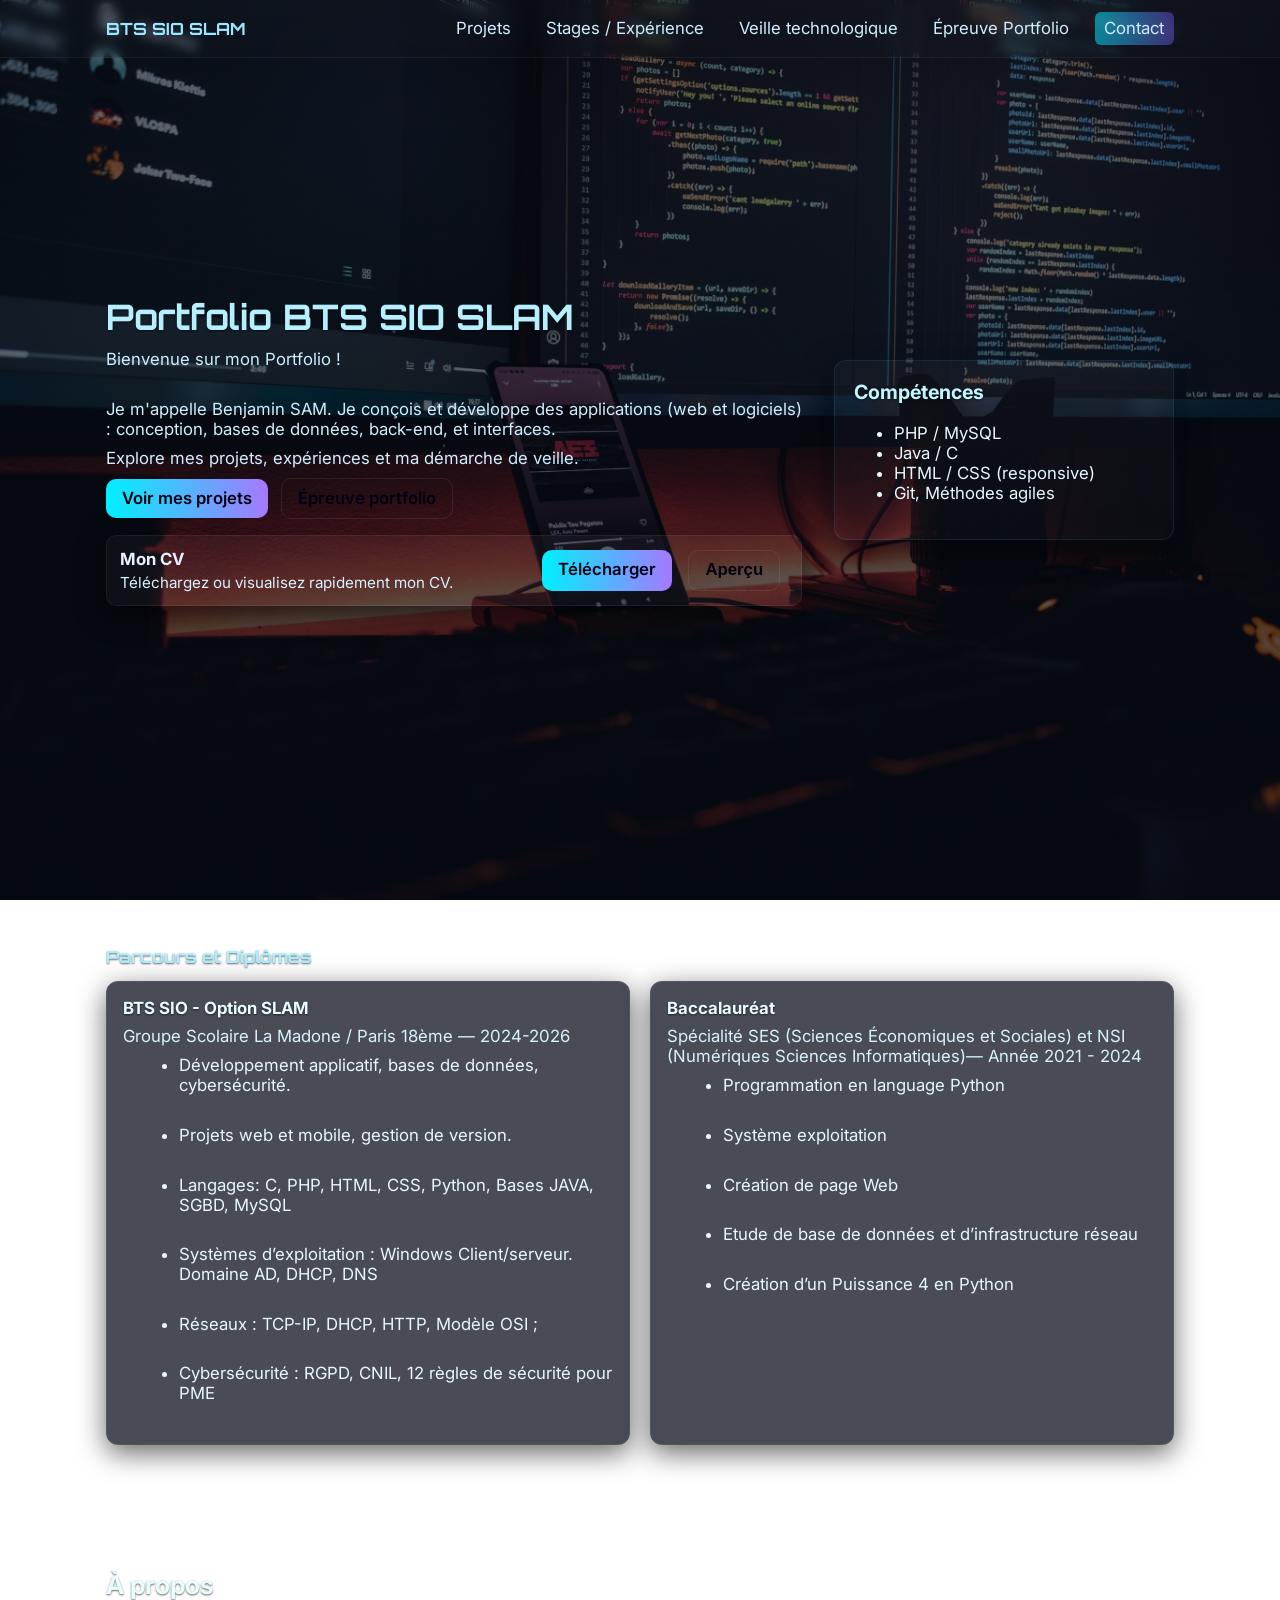
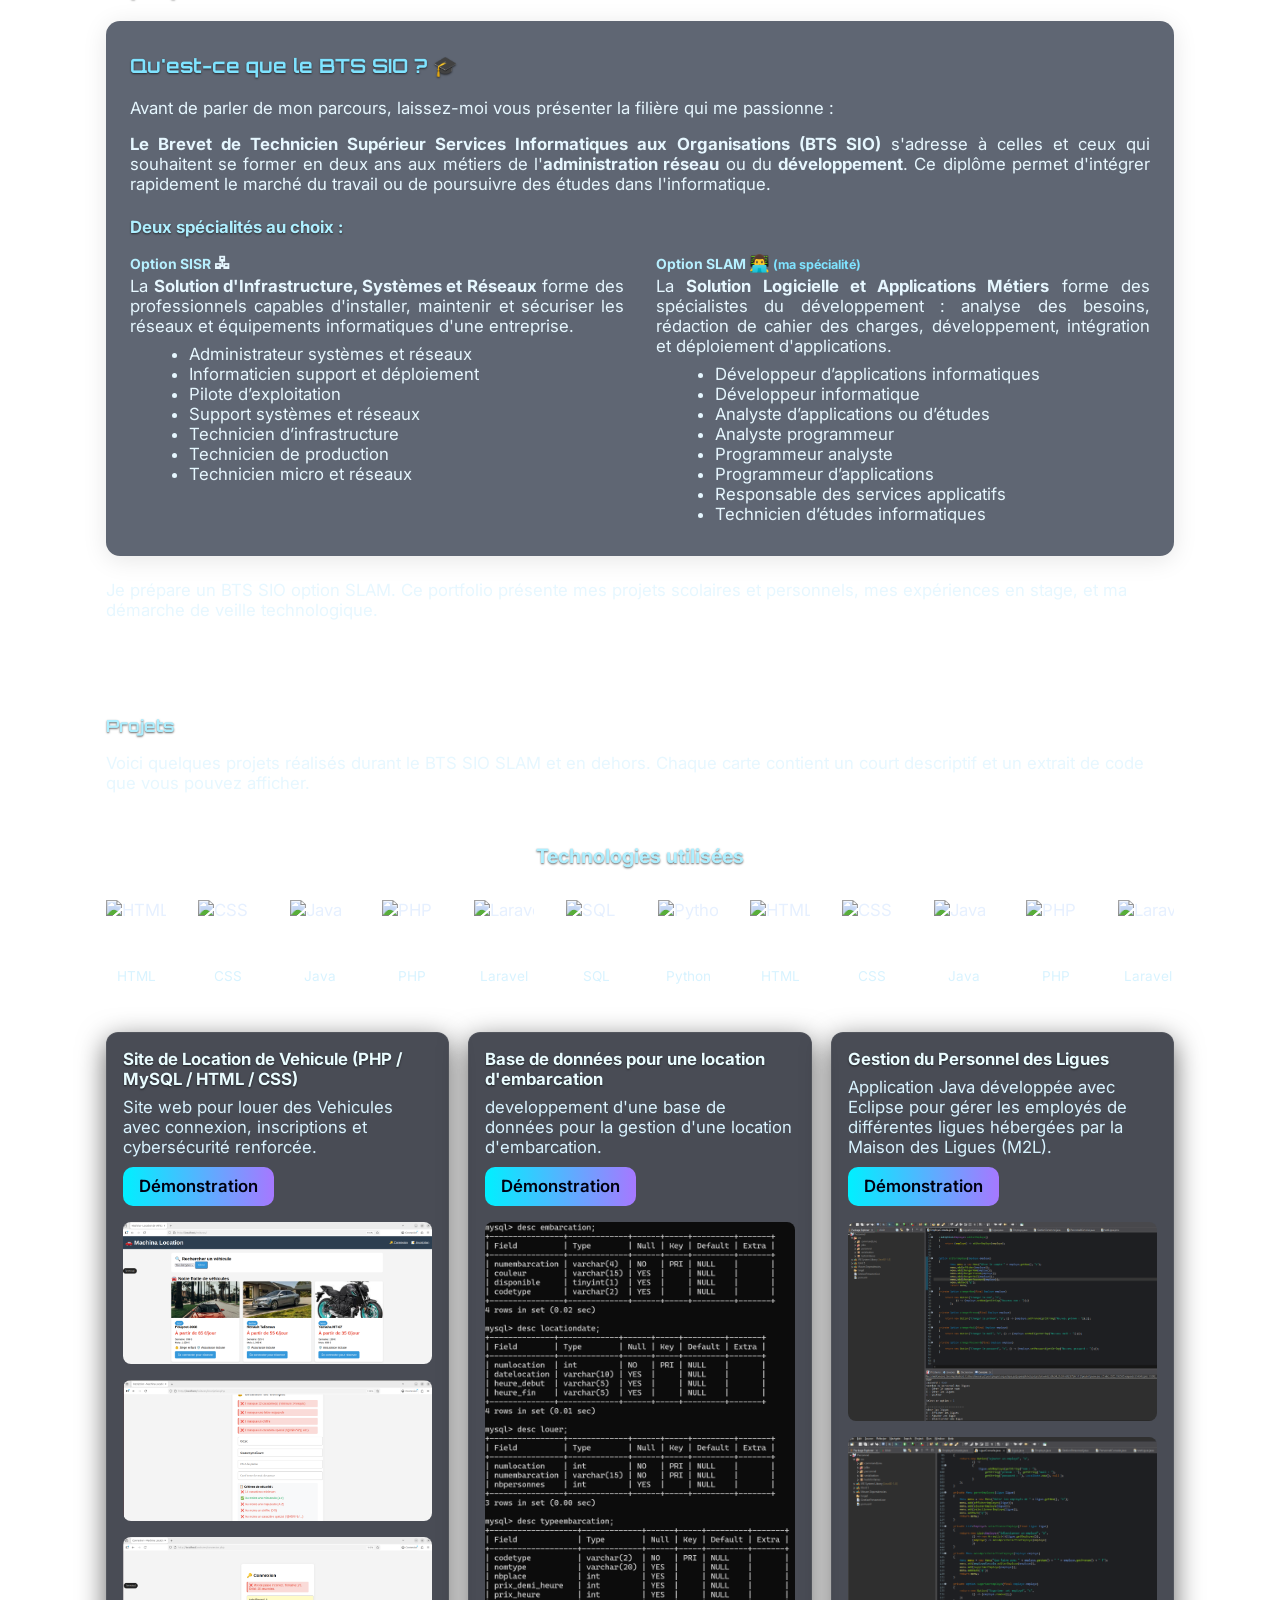
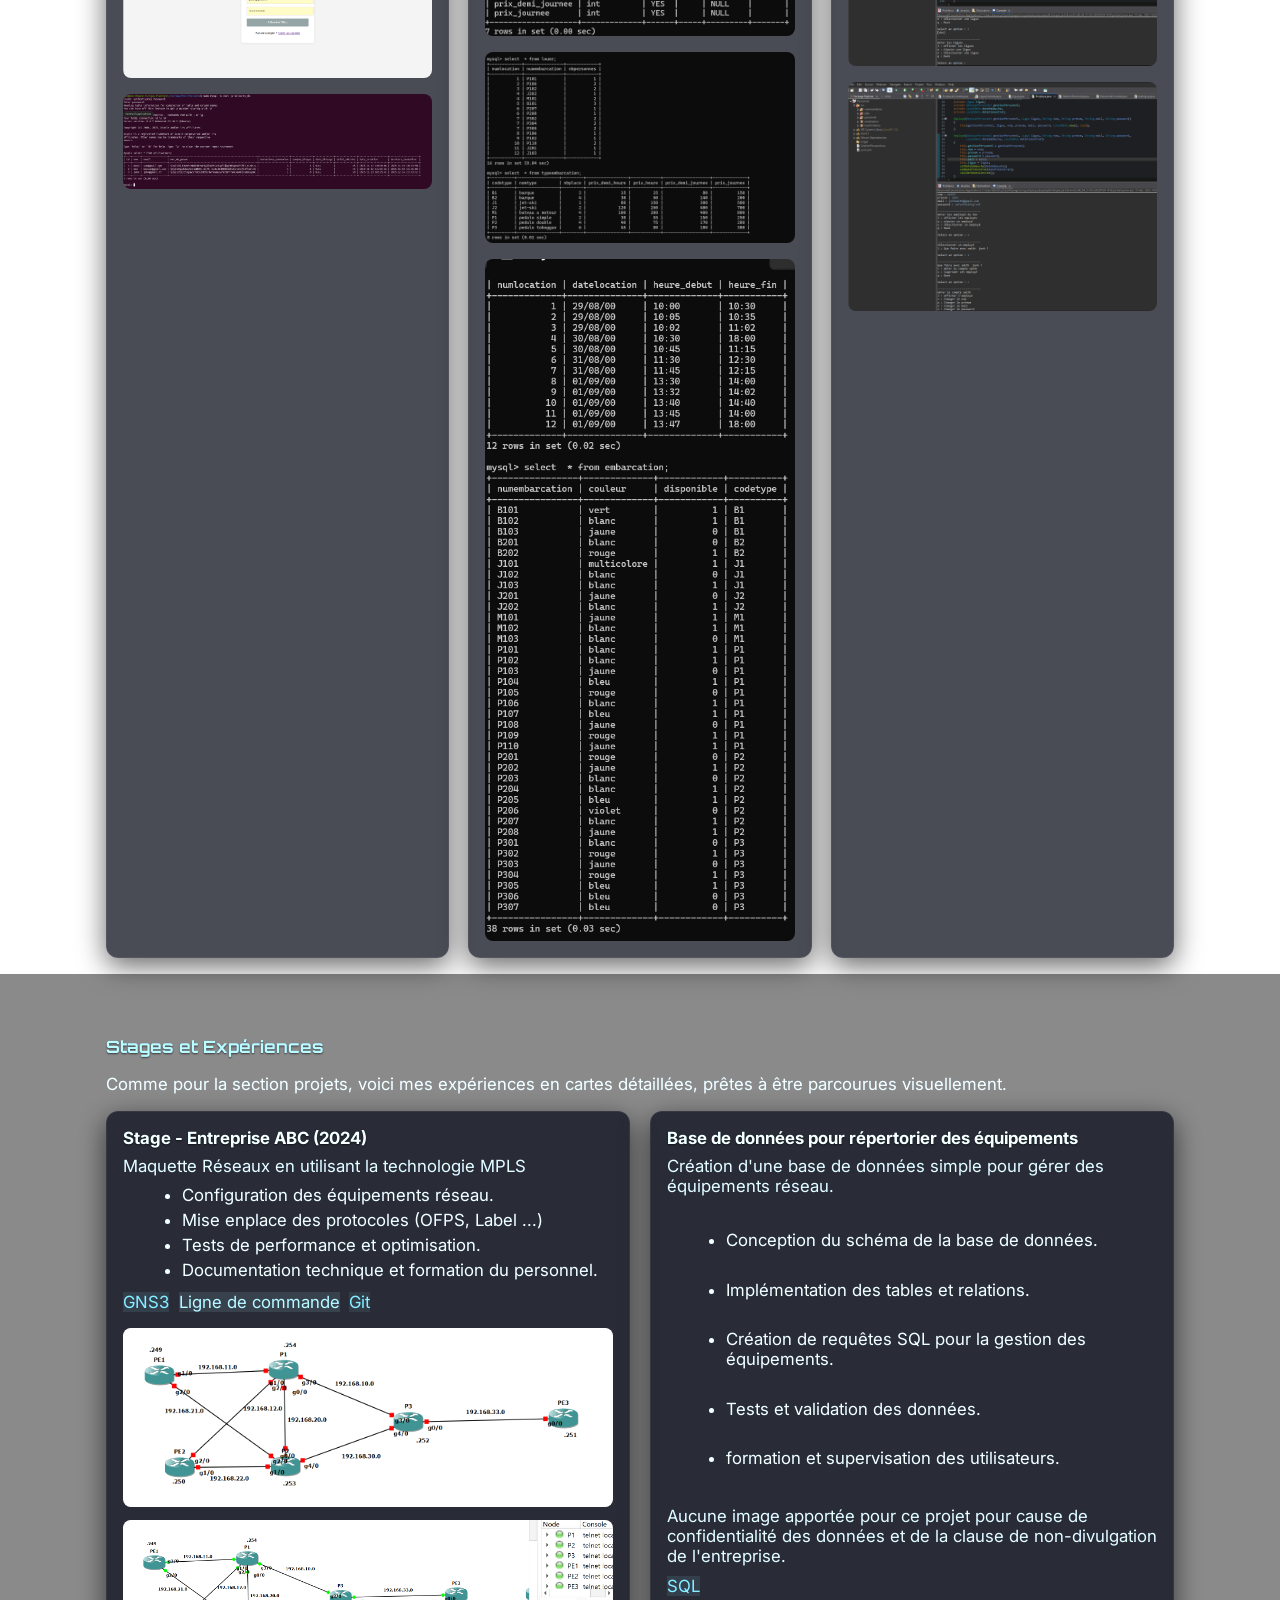
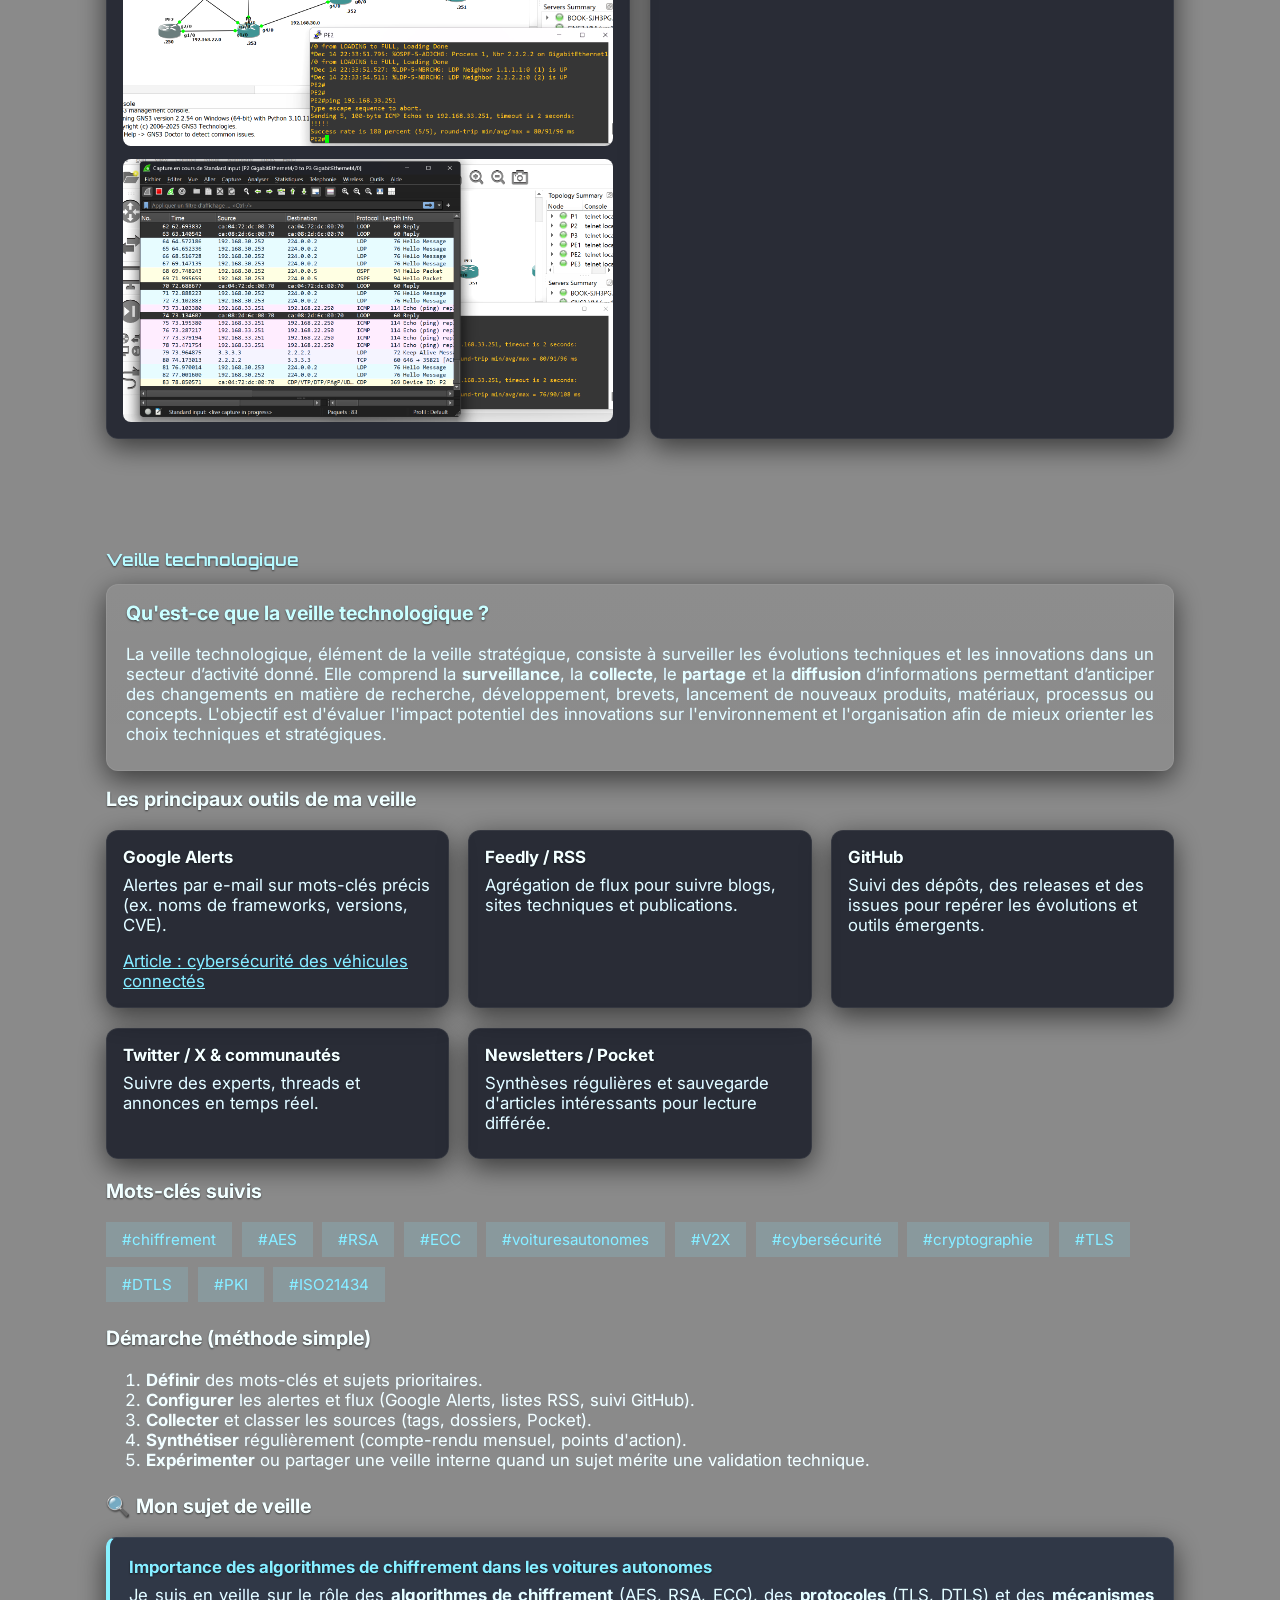
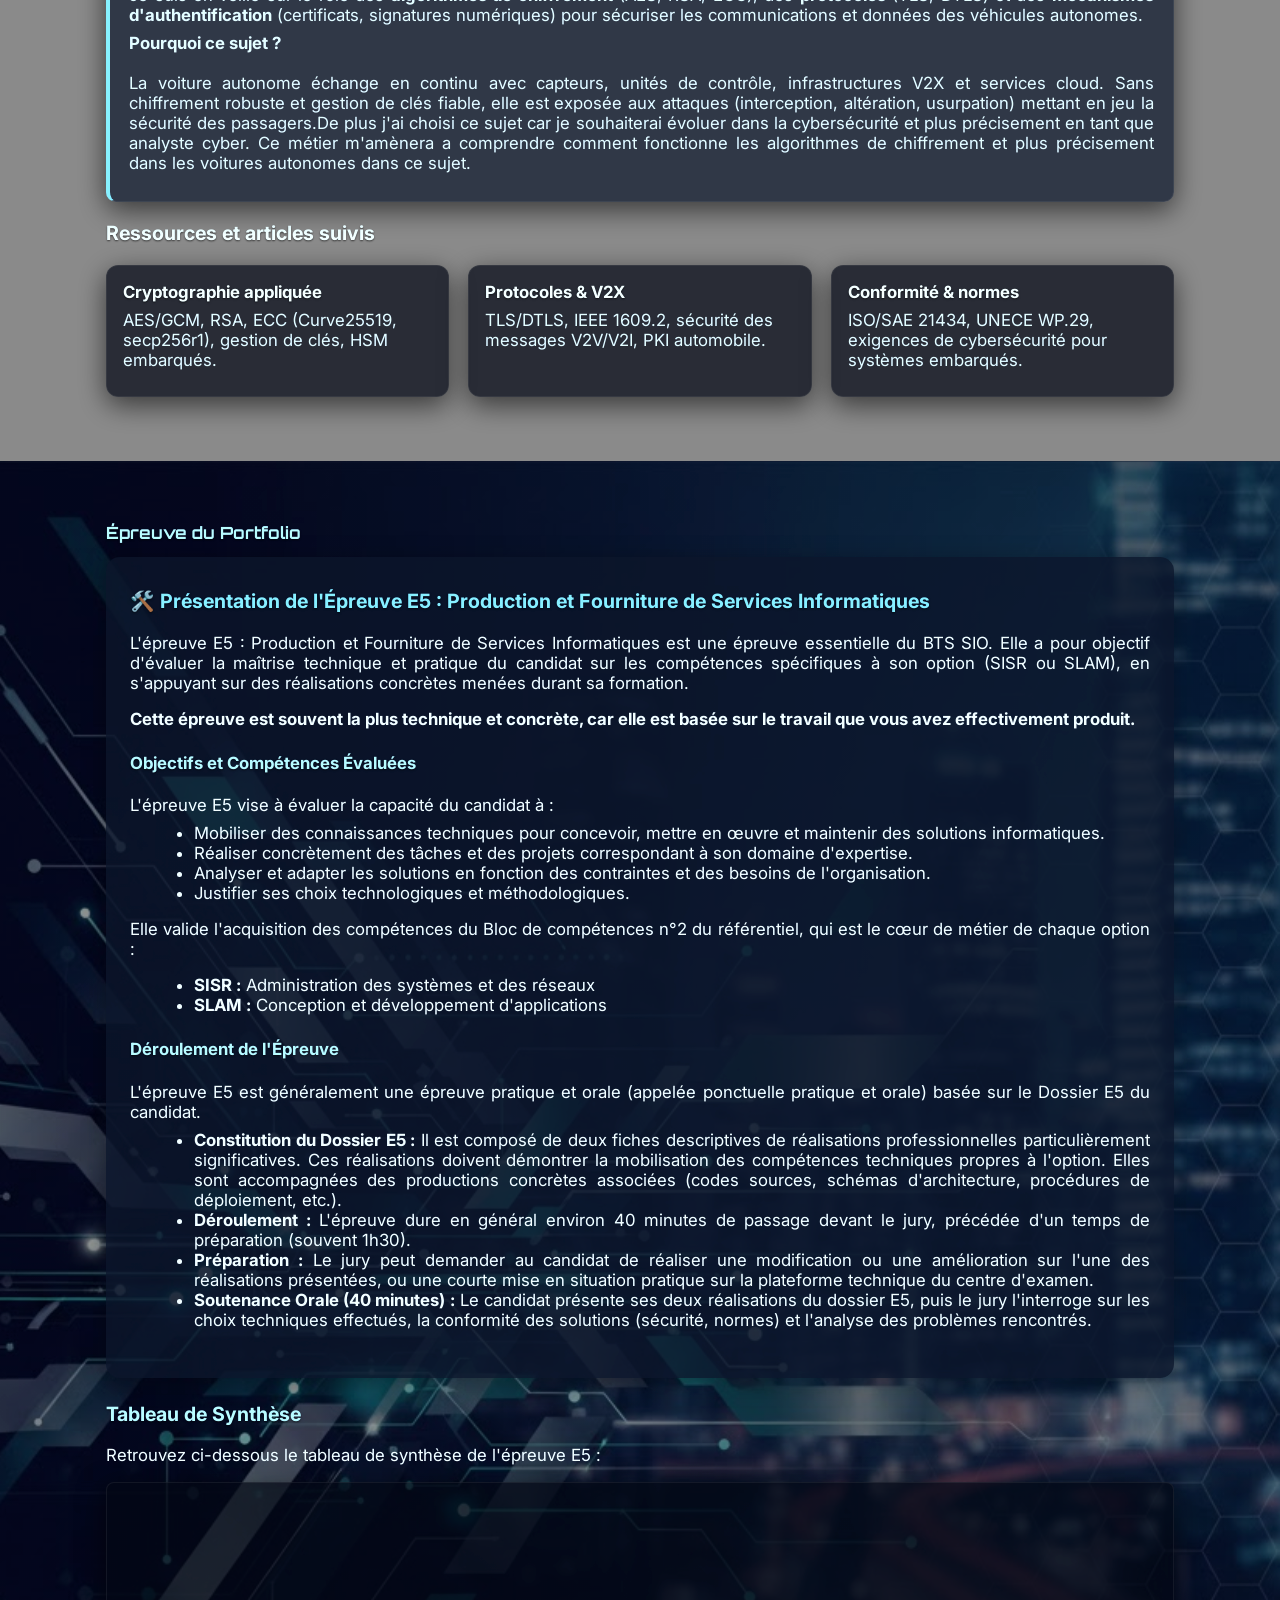
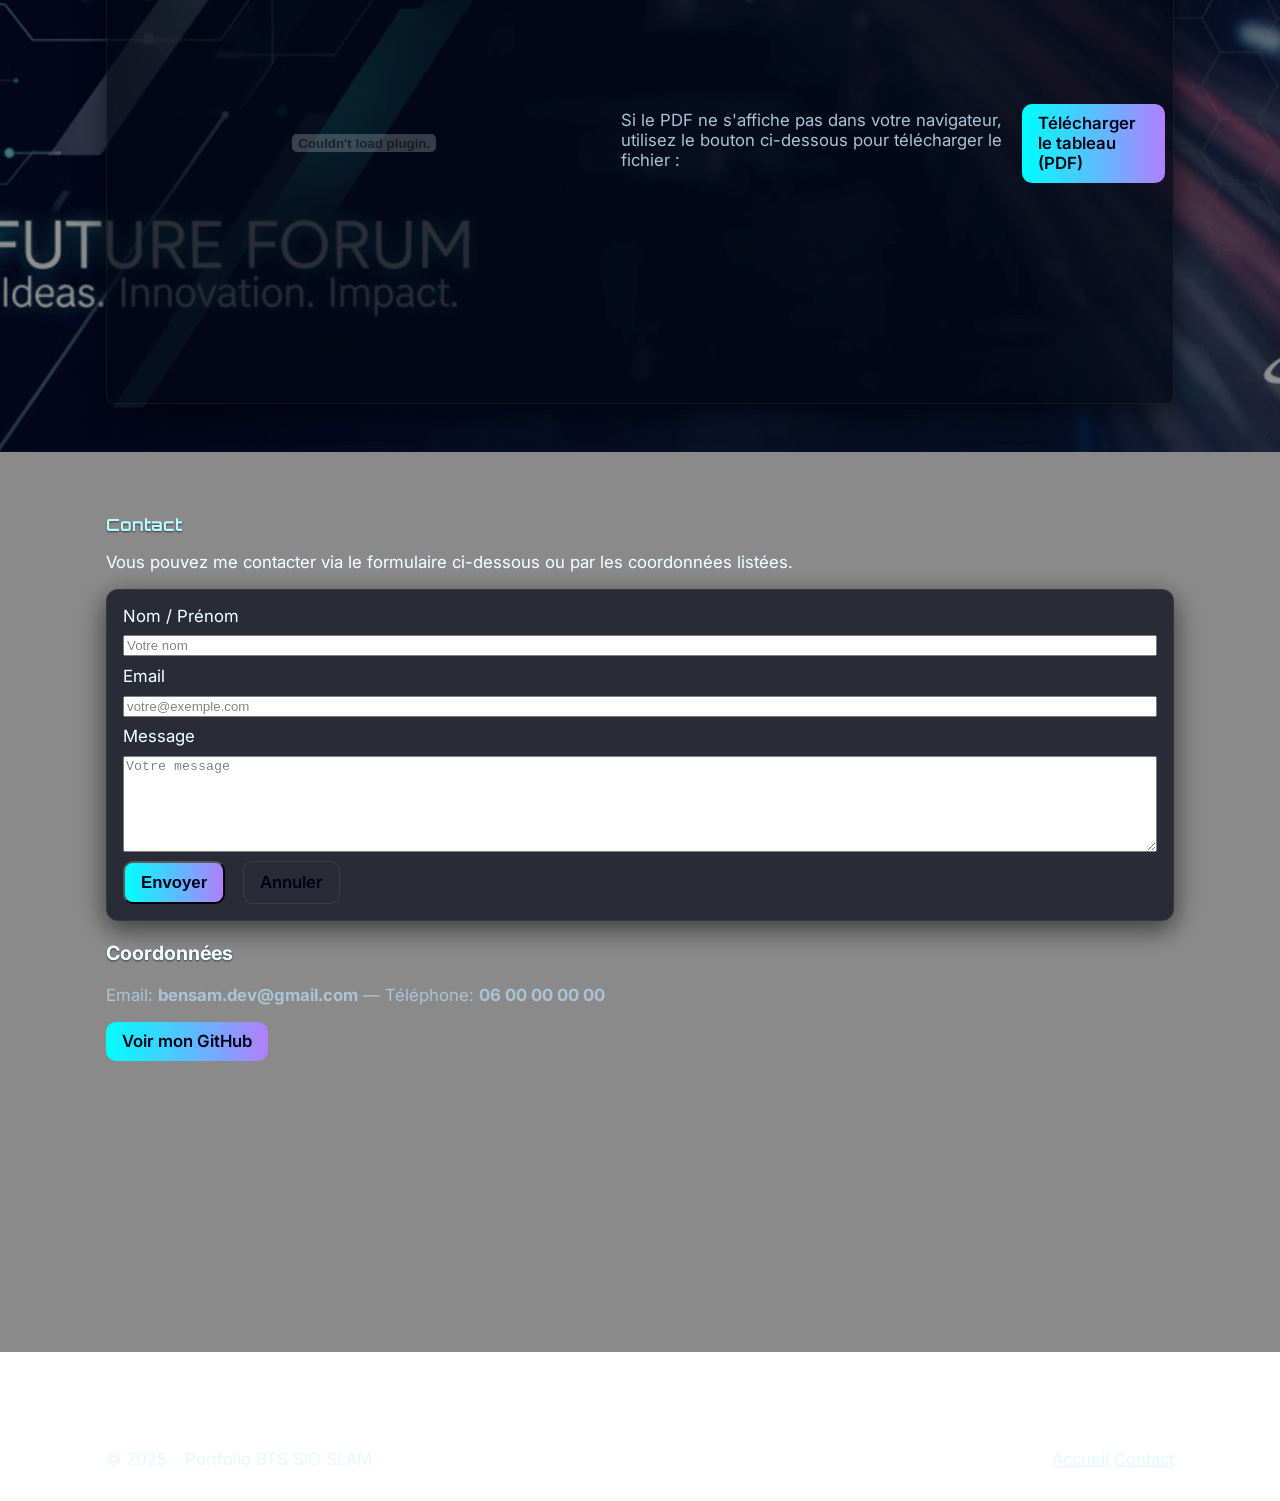
==== index.html @ baf79cb6 "Add files via upload" ====
<!doctype html>
<html lang="fr">
<head>
  <meta charset="utf-8">
  <meta name="viewport" content="width=device-width,initial-scale=1">
  <title>Portfolio - BTS SIO SLAM</title>
  <link href="https://fonts.googleapis.com/css2?family=Orbitron:wght@400;700&family=Inter:wght@300;400;600&display=swap" rel="stylesheet">
  <link rel="stylesheet" href="css/style.css">
  <link rel="stylesheet" href="css/hero-bg.css">
  <link rel="stylesheet" href="css/pages-bg.css">
  <link rel="stylesheet" href="css/veille-bg.css">
  <link rel="stylesheet" href="css/contact-bg.css">
  <style>
    html, body { margin: 0; padding: 0; height: 100%; width: 100%; background-image: url('assets/bg.jpg'); background-size: cover; background-position: center; background-attachment: fixed; }

    /* Background image applied to the whole page */
    /* Hero is now transparent (content sits above the body background) */
    .hero { position: relative; min-height: 100vh; width: 100%; margin: 0; padding: 0; display: flex; align-items: center; justify-content: center; }

    .hero::before { content: ''; position: absolute; inset: 0; background: linear-gradient(180deg, rgba(3,8,20,0.6) 0%, rgba(3,8,20,0.65) 50%, rgba(3,8,20,0.7) 100%); pointer-events: none; z-index: 0; }
    .hero .hero-grid, .hero .hero-text, .hero .hero-card { position: relative; z-index: 1; }
    .site-header { position: fixed; z-index: 50; }
  </style>
</head>
<body>
  <header class="site-header">
    <div class="container">
      <a class="logo" href="#top">BTS SIO SLAM</a>
      <nav class="nav">
        <a href="#projects">Projets</a>
        <a href="#experience">Stages / Expérience</a>
        <a href="#veille">Veille technologique</a>
        <a href="#epreuve">Épreuve Portfolio</a>
        <a href="#contact" class="cta">Contact</a>
      </nav>
      <button id="navToggle" class="nav-toggle">☰</button>
    </div>
  </header>

  <main>
    <section id="top" class="hero">
      <div class="container hero-grid">
        <div class="hero-text">
          <h1>Portfolio BTS SIO SLAM</h1>
          <p>Bienvenue sur mon Portfolio !</p></br>
          <p>Je m'appelle Benjamin SAM. Je conçois et développe des applications (web et logiciels) : conception, bases de données, back-end, et interfaces.</p>
          <p class="muted">Explore mes projets, expériences et ma démarche de veille.</p>
          <div class="hero-cta">
            <a href="#projects" class="btn">Voir mes projets</a>
            <a href="#epreuve" class="btn ghost">Épreuve portfolio</a>
          </div>
          <!-- Mini CV card placed under the primary CTAs -->
          <div class="hero-cv" style="margin-top:1rem;">
            <div class="card" style="background:rgba(255,255,255,0.03);padding:0.8rem;border-radius:10px;display:flex;gap:0.6rem;align-items:center">
              <div style="flex:1">
                <strong>Mon CV</strong>
                <p class="muted" style="margin:0.25rem 0 0;font-size:0.95rem">Téléchargez ou visualisez rapidement mon CV.</p>
              </div>
              <div style="display:flex;gap:0.5rem">
                <a class="btn" href="assets/CV - Benjamin Sam.pdf" target="_blank" rel="noopener noreferrer">Télécharger</a>
                <button class="btn ghost" data-toggle="cv-embed-hero">Aperçu</button>
              </div>
            </div>
            <div id="cv-embed-hero" class="pdf-placeholder" style="display:none;margin-top:0.6rem">
              <embed src="assets/CV - Benjamin Sam.pdf" type="application/pdf" width="100%" height="320px">
            </div>
          </div>
        </div>
        <div class="hero-card">
          <div class="neon-card">
            <h3>Compétences</h3>
            <ul>
              <li>PHP / MySQL</li>
              <li>Java / C</li>
              <li>HTML / CSS (responsive)</li>
              <li>Git, Méthodes agiles</li>
            </ul>
          </div>
        </div>
      </div>
    </section>

    <!-- CV moved to hero area (mini preview). Original section removed to avoid duplication. -->

    <!-- Parcours / Diplômes -->
    <section id="parcours" class="container" style="padding-top:2rem;padding-bottom:2rem">
      <h2 class="section-title">Parcours et Diplômes</h2>

      <section class="projects-grid">
        <article class="card">
          <h4>BTS SIO - Option SLAM</h4>
          <p class="muted">Groupe Scolaire La Madone / Paris 18ème — 2024-2026</p>
          <ul class="muted" style="margin:0.4rem 0 0 1rem;display:grid;gap:0.3rem">
            <li>Développement applicatif, bases de données, cybersécurité.</li><br>
            <li>Projets web et mobile, gestion de version.</li><br>
            <li> Langages: C, PHP, HTML, CSS, Python, Bases JAVA, SGBD, MySQL</li> <br>
            <li>Systèmes d’exploitation : Windows Client/serveur. Domaine AD, DHCP, DNS</li> <br>
            <li>Réseaux : TCP-IP, DHCP, HTTP, Modèle OSI ; </li><br>
            <li>Cybersécurité : RGPD, CNIL, 12 règles de sécurité pour PME</li> <br>
          </ul>
        </article>

        <article class="card">
          <h4>Baccalauréat</h4>
          <p class="muted">Spécialité SES (Sciences Économiques et Sociales) et NSI (Numériques Sciences Informatiques)— Année 2021 - 2024</p>
          <ul class="muted" style="margin:0.4rem 0 0 1rem;display:grid;gap:0.3rem">
            <li> Programmation en language Python </li> <br>
            <li>Système exploitation </li> <br>
 
            <li>Création de page Web </li> <br>
 
            <li>Etude de base de données et d’infrastructure réseau </li> <br>
 
            <li>Création d’un Puissance 4 en Python </li>  <br>
          </ul>
        </article>
      </section>
    </section>

    <section class="intro" style="padding-top:2rem;padding-bottom:2rem">
      <div class="container">
      <h2>À propos</h2>
      <div class="bts-sio-presentation" style="background:rgba(10,20,40,0.65);border-radius:14px;padding:2rem 1.5rem 1.5rem 1.5rem;margin-bottom:1.5rem;box-shadow:0 4px 24px rgba(0,0,0,0.10);">
        <h3 style="color:#7fe3ff;font-family:Orbitron,sans-serif;margin-top:0;">Qu'est-ce que le BTS SIO&nbsp;? 🎓</h3>
        <p>Avant de parler de mon parcours, laissez-moi vous présenter la filière qui me passionne&nbsp;:</p>
        <p><strong>Le Brevet de Technicien Supérieur Services Informatiques aux Organisations (BTS SIO)</strong> s'adresse à celles et ceux qui souhaitent se former en deux ans aux métiers de l'<strong>administration réseau</strong> ou du <strong>développement</strong>. Ce diplôme permet d'intégrer rapidement le marché du travail ou de poursuivre des études dans l'informatique.</p>
        <h4 style="color:#aeefff;margin-bottom:0.5rem;">Deux spécialités au choix&nbsp;:</h4>
        <div class="bts-options" style="display:flex;flex-wrap:wrap;gap:2rem;">
          <div style="flex:1 1 260px;min-width:220px;">
            <h5 style="color:#b6f0ff;margin:0.5rem 0 0.2rem;">Option SISR <span style="font-size:1.2em;">🖧</span></h5>
            <p style="margin:0 0 0.5rem;">La <strong>Solution d'Infrastructure, Systèmes et Réseaux</strong> forme des professionnels capables d'installer, maintenir et sécuriser les réseaux et équipements informatiques d'une entreprise.</p>
            <ul style="margin:0 0 0.5rem 1.2rem;">
              <li>Administrateur systèmes et réseaux</li>
              <li>Informaticien support et déploiement</li>
              <li>Pilote d’exploitation</li>
              <li>Support systèmes et réseaux</li>
              <li>Technicien d’infrastructure</li>
              <li>Technicien de production</li>
              <li>Technicien micro et réseaux</li>
            </ul>
          </div>
          <div style="flex:1 1 260px;min-width:220px;">
            <h5 style="color:#b6f0ff;margin:0.5rem 0 0.2rem;">Option SLAM <span style="font-size:1.2em;">👨‍💻</span> <span style="font-size:0.9em;color:#7fe3ff;">(ma spécialité)</span></h5>
            <p style="margin:0 0 0.5rem;">La <strong>Solution Logicielle et Applications Métiers</strong> forme des spécialistes du développement&nbsp;: analyse des besoins, rédaction de cahier des charges, développement, intégration et déploiement d'applications.</p>
            <ul style="margin:0 0 0.5rem 1.2rem;">
              <li>Développeur d’applications informatiques</li>
              <li>Développeur informatique</li>
              <li>Analyste d’applications ou d’études</li>
              <li>Analyste programmeur</li>
              <li>Programmeur analyste</li>
              <li>Programmeur d’applications</li>
              <li>Responsable des services applicatifs</li>
              <li>Technicien d’études informatiques</li>
            </ul>
          </div>
        </div>
      </div>
      <p>Je prépare un BTS SIO option SLAM. Ce portfolio présente mes projets scolaires et personnels, mes expériences en stage, et ma démarche de veille technologique.</p>
    </section>

    <!-- Projets (fusion depuis projects.html) -->
    <section id="projects" class="container" style="padding-top:1rem">
      <h2 class="section-title">Projets</h2>
      <p>Voici quelques projets réalisés durant le BTS SIO SLAM et en dehors. Chaque carte contient un court descriptif et un extrait de code que vous pouvez afficher.</p>

      <!-- Tech Stack Carousel -->
      <div style="margin:2rem 0;overflow:hidden">
        <h3 style="color:#aeefff;text-align:center;margin-bottom:1rem">Technologies utilisées</h3>
        <div style="display:flex;gap:2rem;animation:scroll 25s linear infinite;white-space:nowrap;padding:1rem 0">
          <!-- HTML -->
          <div style="flex-shrink:0;display:flex;flex-direction:column;align-items:center;gap:0.5rem">
            <img src="https://raw.githubusercontent.com/devicons/devicon/master/icons/html5/html5-original.svg" alt="HTML" style="width:60px;height:60px;object-fit:contain">
            <span style="font-size:0.85rem;color:#d8f3ff">HTML</span>
          </div>
          <!-- CSS -->
          <div style="flex-shrink:0;display:flex;flex-direction:column;align-items:center;gap:0.5rem">
            <img src="https://raw.githubusercontent.com/devicons/devicon/master/icons/css3/css3-original.svg" alt="CSS" style="width:60px;height:60px;object-fit:contain">
            <span style="font-size:0.85rem;color:#d8f3ff">CSS</span>
          </div>
          <!-- Java -->
          <div style="flex-shrink:0;display:flex;flex-direction:column;align-items:center;gap:0.5rem">
            <img src="https://raw.githubusercontent.com/devicons/devicon/master/icons/java/java-original.svg" alt="Java" style="width:60px;height:60px;object-fit:contain">
            <span style="font-size:0.85rem;color:#d8f3ff">Java</span>
          </div>
          <!-- PHP -->
          <div style="flex-shrink:0;display:flex;flex-direction:column;align-items:center;gap:0.5rem">
            <img src="https://raw.githubusercontent.com/devicons/devicon/master/icons/php/php-original.svg" alt="PHP" style="width:60px;height:60px;object-fit:contain">
            <span style="font-size:0.85rem;color:#d8f3ff">PHP</span>
          </div>
          <!-- Laravel -->
          <div style="flex-shrink:0;display:flex;flex-direction:column;align-items:center;gap:0.5rem">
            <img src="https://raw.githubusercontent.com/devicons/devicon/master/icons/laravel/laravel-original.svg" alt="Laravel" style="width:60px;height:60px;object-fit:contain">
            <span style="font-size:0.85rem;color:#d8f3ff">Laravel</span>
          </div>
          <!-- SQL -->
          <div style="flex-shrink:0;display:flex;flex-direction:column;align-items:center;gap:0.5rem">
            <img src="https://raw.githubusercontent.com/devicons/devicon/master/icons/mysql/mysql-original.svg" alt="SQL" style="width:60px;height:60px;object-fit:contain">
            <span style="font-size:0.85rem;color:#d8f3ff">SQL</span>
          </div>
          <!-- Python -->
          <div style="flex-shrink:0;display:flex;flex-direction:column;align-items:center;gap:0.5rem">
            <img src="https://raw.githubusercontent.com/devicons/devicon/master/icons/python/python-original.svg" alt="Python" style="width:60px;height:60px;object-fit:contain">
            <span style="font-size:0.85rem;color:#d8f3ff">Python</span>
          </div>
          <!-- Repeat for seamless loop -->
          <div style="flex-shrink:0;display:flex;flex-direction:column;align-items:center;gap:0.5rem">
            <img src="https://raw.githubusercontent.com/devicons/devicon/master/icons/html5/html5-original.svg" alt="HTML" style="width:60px;height:60px;object-fit:contain">
            <span style="font-size:0.85rem;color:#d8f3ff">HTML</span>
          </div>
          <div style="flex-shrink:0;display:flex;flex-direction:column;align-items:center;gap:0.5rem">
            <img src="https://raw.githubusercontent.com/devicons/devicon/master/icons/css3/css3-original.svg" alt="CSS" style="width:60px;height:60px;object-fit:contain">
            <span style="font-size:0.85rem;color:#d8f3ff">CSS</span>
          </div>
          <div style="flex-shrink:0;display:flex;flex-direction:column;align-items:center;gap:0.5rem">
            <img src="https://raw.githubusercontent.com/devicons/devicon/master/icons/java/java-original.svg" alt="Java" style="width:60px;height:60px;object-fit:contain">
            <span style="font-size:0.85rem;color:#d8f3ff">Java</span>
          </div>
          <div style="flex-shrink:0;display:flex;flex-direction:column;align-items:center;gap:0.5rem">
            <img src="https://raw.githubusercontent.com/devicons/devicon/master/icons/php/php-original.svg" alt="PHP" style="width:60px;height:60px;object-fit:contain">
            <span style="font-size:0.85rem;color:#d8f3ff">PHP</span>
          </div>
          <div style="flex-shrink:0;display:flex;flex-direction:column;align-items:center;gap:0.5rem">
            <img src="https://raw.githubusercontent.com/devicons/devicon/master/icons/laravel/laravel-original.svg" alt="Laravel" style="width:60px;height:60px;object-fit:contain">
            <span style="font-size:0.85rem;color:#d8f3ff">Laravel</span>
          </div>
          <div style="flex-shrink:0;display:flex;flex-direction:column;align-items:center;gap:0.5rem">
            <img src="https://raw.githubusercontent.com/devicons/devicon/master/icons/mysql/mysql-original.svg" alt="SQL" style="width:60px;height:60px;object-fit:contain">
            <span style="font-size:0.85rem;color:#d8f3ff">SQL</span>
          </div>
          <div style="flex-shrink:0;display:flex;flex-direction:column;align-items:center;gap:0.5rem">
            <img src="https://raw.githubusercontent.com/devicons/devicon/master/icons/python/python-original.svg" alt="Python" style="width:60px;height:60px;object-fit:contain">
            <span style="font-size:0.85rem;color:#d8f3ff">Python</span>
          </div>
        </div>
        <style>
          @keyframes scroll {
            0% { transform: translateX(0); }
            100% { transform: translateX(-50%); }
          }
        </style>
      </div>

      <section class="projects-grid">
        <article class="card">
          <h4>Site de Location de Vehicule (PHP / MySQL / HTML / CSS)</h4>
          <p>Site web pour louer des Vehicules avec connexion, inscriptions et cybersécurité renforcée.</p>
          <div class="project-actions">
            <a class="btn" href="#projects">Démonstration</a>
          </div>
          <div style="margin-top:1rem;display:flex;flex-direction:column;gap:1rem">
            <img src="assets/v.png" alt="Visuel 1" style="width:100%;height:auto;border-radius:8px;cursor:pointer" onclick="openModal(this.src)">
            <img src="assets/vi.png" alt="Visuel 2" style="width:100%;height:auto;border-radius:8px;cursor:pointer" onclick="openModal(this.src)">
            <img src="assets/vc.png" alt="Visuel 3" style="width:100%;height:auto;border-radius:8px;cursor:pointer" onclick="openModal(this.src)">
            <img src="assets/bd.png" alt="Visuel 4" style="width:100%;height:auto;border-radius:8px;cursor:pointer" onclick="openModal(this.src)">
          </div>
        </article>

        <article class="card">
          <h4>Base de données pour une location d'embarcation</h4>
          <p>developpement d'une base de données pour la gestion d'une location d'embarcation.</p>
          <div class="project-actions">
            <a class="btn" href="#projects">Démonstration</a>
          </div>
          <div style="margin-top:1rem;display:flex;flex-direction:column;gap:1rem">
            <img src="assets/m.png" alt="Projet 2 visuel 1" style="width:100%;height:auto;border-radius:8px;cursor:pointer" onclick="openModal(this.src)">
            <img src="assets/m1.png" alt="Projet 2 visuel 2" style="width:100%;height:auto;border-radius:8px;cursor:pointer" onclick="openModal(this.src)">
            <img src="assets/m2.png" alt="Projet 2 visuel 3" style="width:100%;height:auto;border-radius:8px;cursor:pointer" onclick="openModal(this.src)">
          </div>
        </article>

        <article class="card">
          <h4>Gestion du Personnel des Ligues</h4>
          <p>Application Java développée avec Eclipse pour gérer les employés de différentes ligues hébergées par la Maison des Ligues (M2L).</p>
          <div class="project-actions">
            <a class="btn" href="#projects">Démonstration</a>
          </div>
          <div style="margin-top:1rem;display:flex;flex-direction:column;gap:1rem">
            <img src="assets/g.png" alt="Gestion du Personnel visuel 1" style="width:100%;height:auto;border-radius:8px;cursor:pointer" onclick="openModal(this.src)">
            <img src="assets/g1.png" alt="Gestion du Personnel visuel 2" style="width:100%;height:auto;border-radius:8px;cursor:pointer" onclick="openModal(this.src)">
            <img src="assets/g2.png" alt="Gestion du Personnel visuel 3" style="width:100%;height:auto;border-radius:8px;cursor:pointer" onclick="openModal(this.src)">
          </div>
        </article>

      </section>
    </section>

    <!-- Expérience (avec fond fd) -->
    <section id="experience" class="bg-fd" style="padding-top:2rem;padding-bottom:2rem">
      <div class="container">
        <h2 class="section-title">Stages et Expériences</h2>
        <p>Comme pour la section projets, voici mes expériences en cartes détaillées, prêtes à être parcourues visuellement.</p>

        <section class="projects-grid">
          <article class="card">
            <h4>Stage - Entreprise ABC (2024)</h4>
            <p>Maquette Réseaux en utilisant la technologie MPLS</p>
            <ul class="muted" style="margin:0 0 0.8rem 1.2rem;display:grid;gap:0.3rem">
              <li>Configuration des équipements réseau.</li>
              <li>Mise enplace des protocoles (OFPS, Label ...) </li>
              <li>Tests de performance et optimisation.</li>
              <li>Documentation technique et formation du personnel.</li>
            </ul>
            <div class="project-actions">
              <span class="badge" style="background:rgba(127,227,255,0.1);color:#7fe3ff">GNS3</span>
              <span class="badge" style="background:rgba(174,239,255,0.1);color:#aeefff">Ligne de commande</span>
              <span class="badge" style="background:rgba(127,227,255,0.08);color:#7fe3ff">Git</span>
            </div>
            <div style="margin-top:1rem;display:flex;flex-direction:column;gap:0.8rem">
              <img src="assets/r.png" alt="Visuel stage ABC 1" style="width:100%;height:auto;border-radius:8px;cursor:pointer" onclick="openModal(this.src)">
              <img src="assets/ping.png" alt="Visuel stage ABC 2" style="width:100%;height:auto;border-radius:8px;cursor:pointer" onclick="openModal(this.src)">
              <img src="assets/wire.png" alt="Visuel stage ABC 3" style="width:100%;height:auto;border-radius:8px;cursor:pointer" onclick="openModal(this.src)">
            </div>
          </article>

          <article class="card">
            <h4>Base de données pour répertorier des équipements</h4>
            <p>Création d'une base de données simple pour gérer des équipements réseau.</p>
            <ul class="muted" style="margin:0 0 0.8rem 1.2rem;display:grid;gap:0.3rem"><br>
              <li>Conception du schéma de la base de données.</li><br>
              <li>Implémentation des tables et relations.</li><br>
              <li>Création de requêtes SQL pour la gestion des équipements.</li><br>
              <li>Tests et validation des données.</li><br>
              <li>formation et supervisation des utilisateurs.</li><br>
            </ul>
            <p>Aucune image apportée pour ce projet pour cause de confidentialité des données et de la clause de non-divulgation de l'entreprise.</p>
            <div class="project-actions">
              <span class="badge" style="background:rgba(127,227,255,0.1);color:#7fe3ff">SQL</span>
            </div>
          </article>
        </section>
      </div>
    </section>

    <!-- Veille (avec fond sd) -->
    <section id="veille" class="bg-sd" style="padding-top:2rem;padding-bottom:2rem">
      <div class="container">
        <h2 class="section-title">Veille technologique</h2>
        <div class="card" style="background:linear-gradient(180deg, rgba(255,255,255,0.02), rgba(255,255,255,0.01));padding:1rem 1.2rem;border-radius:12px;margin-bottom:1rem">
          <h3 style="margin-top:0;color:#bff7ff">Qu'est-ce que la veille technologique&nbsp;?</h3>
          <p style="margin:0 0 0.6rem;text-align:justify">La veille technologique, élément de la veille stratégique, consiste à surveiller les évolutions techniques et les innovations dans un secteur d’activité donné. Elle comprend la <strong>surveillance</strong>, la <strong>collecte</strong>, le <strong>partage</strong> et la <strong>diffusion</strong> d’informations permettant d’anticiper des changements en matière de recherche, développement, brevets, lancement de nouveaux produits, matériaux, processus ou concepts. L'objectif est d'évaluer l'impact potentiel des innovations sur l'environnement et l'organisation afin de mieux orienter les choix techniques et stratégiques.</p>
        </div>

        <h3 style="margin-top:0.6rem">Les principaux outils de ma veille</h3>
        <div class="projects-grid" style="margin-bottom:1rem">
          <div class="card">
            <h4>Google Alerts</h4>
            <p class="muted">Alertes par e-mail sur mots-clés précis (ex. noms de frameworks, versions, CVE).</p>
            <a class="muted" style="display:inline-block;margin-top:0.4rem;color:#7fe3ff" href="https://incyber.org/article/cybersecurite-des-vehicules-connectes-une-course-entre-cybercriminels-et-constructeurs/" target="_blank" rel="noopener noreferrer">Article : cybersécurité des véhicules connectés</a>
          </div>
          <div class="card">
            <h4>Feedly / RSS</h4>
            <p class="muted">Agrégation de flux pour suivre blogs, sites techniques et publications.</p>
          </div>
          <div class="card">
            <h4>GitHub</h4>
            <p class="muted">Suivi des dépôts, des releases et des issues pour repérer les évolutions et outils émergents.</p>
          </div>
          <div class="card">
            <h4>Twitter / X & communautés</h4>
            <p class="muted">Suivre des experts, threads et annonces en temps réel.</p>
          </div>
          <div class="card">
            <h4>Newsletters / Pocket</h4>
            <p class="muted">Synthèses régulières et sauvegarde d'articles intéressants pour lecture différée.</p>
          </div>
        </div>

        <h3>Mots-clés suivis</h3>
        <div style="display:flex;flex-wrap:wrap;gap:0.6rem;margin-bottom:1.5rem">
          <span class="badge" style="background:rgba(127,227,255,0.15);color:#7fe3ff;padding:0.5rem 1rem;font-size:0.95rem">#chiffrement</span>
          <span class="badge" style="background:rgba(127,227,255,0.15);color:#7fe3ff;padding:0.5rem 1rem;font-size:0.95rem">#AES</span>
          <span class="badge" style="background:rgba(127,227,255,0.15);color:#7fe3ff;padding:0.5rem 1rem;font-size:0.95rem">#RSA</span>
          <span class="badge" style="background:rgba(127,227,255,0.15);color:#7fe3ff;padding:0.5rem 1rem;font-size:0.95rem">#ECC</span>
          <span class="badge" style="background:rgba(127,227,255,0.15);color:#7fe3ff;padding:0.5rem 1rem;font-size:0.95rem">#voituresautonomes</span>
          <span class="badge" style="background:rgba(127,227,255,0.15);color:#7fe3ff;padding:0.5rem 1rem;font-size:0.95rem">#V2X</span>
          <span class="badge" style="background:rgba(127,227,255,0.15);color:#7fe3ff;padding:0.5rem 1rem;font-size:0.95rem">#cybersécurité</span>
          <span class="badge" style="background:rgba(127,227,255,0.15);color:#7fe3ff;padding:0.5rem 1rem;font-size:0.95rem">#cryptographie</span>
          <span class="badge" style="background:rgba(127,227,255,0.15);color:#7fe3ff;padding:0.5rem 1rem;font-size:0.95rem">#TLS</span>
          <span class="badge" style="background:rgba(127,227,255,0.15);color:#7fe3ff;padding:0.5rem 1rem;font-size:0.95rem">#DTLS</span>
          <span class="badge" style="background:rgba(127,227,255,0.15);color:#7fe3ff;padding:0.5rem 1rem;font-size:0.95rem">#PKI</span>
          <span class="badge" style="background:rgba(127,227,255,0.15);color:#7fe3ff;padding:0.5rem 1rem;font-size:0.95rem">#ISO21434</span>
        </div>

        <h3>Démarche (méthode simple)</h3>
        <ol>
          <li><strong>Définir</strong> des mots-clés et sujets prioritaires.</li>
          <li><strong>Configurer</strong> les alertes et flux (Google Alerts, listes RSS, suivi GitHub).</li>
          <li><strong>Collecter</strong> et classer les sources (tags, dossiers, Pocket).</li>
          <li><strong>Synthétiser</strong> régulièrement (compte-rendu mensuel, points d'action).</li>
          <li><strong>Expérimenter</strong> ou partager une veille interne quand un sujet mérite une validation technique.</li>
        </ol>

        <h3 style="margin-top:1.5rem">🔍 Mon sujet de veille</h3>
        <div class="card" style="background:rgba(10,20,40,0.7);border-left:4px solid #7fe3ff;padding:1.2rem;border-radius:10px;margin-bottom:1rem">
          <h4 style="color:#7fe3ff;margin-top:0">Importance des algorithmes de chiffrement dans les voitures autonomes</h4>
          <p style="text-align:justify;margin:0.5rem 0">Je suis en veille sur le rôle des <strong>algorithmes de chiffrement</strong> (AES, RSA, ECC), des <strong>protocoles</strong> (TLS, DTLS) et des <strong>mécanismes d'authentification</strong> (certificats, signatures numériques) pour sécuriser les communications et données des véhicules autonomes.</p>
          <p style="text-align:justify;margin:0.5rem 0"><strong>Pourquoi ce sujet ?</strong><br><br> La voiture autonome échange en continu avec capteurs, unités de contrôle, infrastructures V2X et services cloud. Sans chiffrement robuste et gestion de clés fiable, elle est exposée aux attaques (interception, altération, usurpation) mettant en jeu la sécurité des passagers.De plus j'ai choisi ce sujet car je souhaiterai évoluer dans la cybersécurité et plus précisement en tant que analyste cyber. Ce métier m'amènera a comprendre comment fonctionne les algorithmes de chiffrement et plus précisement dans les voitures autonomes dans ce sujet.</p>
        </div>

        <h3>Ressources et articles suivis</h3>
        <div class="projects-grid" style="margin-bottom:1rem">
          <div class="card">
            <h4>Cryptographie appliquée</h4>
            <p class="muted">AES/GCM, RSA, ECC (Curve25519, secp256r1), gestion de clés, HSM embarqués.</p>
          </div>
          <div class="card">
            <h4>Protocoles & V2X</h4>
            <p class="muted">TLS/DTLS, IEEE 1609.2, sécurité des messages V2V/V2I, PKI automobile.</p>
          </div>
          <div class="card">
            <h4>Conformité & normes</h4>
            <p class="muted">ISO/SAE 21434, UNECE WP.29, exigences de cybersécurité pour systèmes embarqués.</p>
          </div>
        </div>
      </div>
    </section>

    <!-- Épreuve -->
    <section id="epreuve" class="bg-sq" style="padding-top:2rem;padding-bottom:2rem;background-image:url('assets/er.jpg');background-size:cover;background-position:center">
      <div class="container">
        <h2 class="section-title">Épreuve du Portfolio</h2>
        
        <div style="background:rgba(10,20,40,0.8);border-radius:14px;padding:2rem 1.5rem;margin-bottom:1.5rem;box-shadow:0 4px 24px rgba(0,0,0,0.3)">
          <h3 style="color:#7fe3ff;margin-top:0">🛠️ Présentation de l'Épreuve E5 : Production et Fourniture de Services Informatiques</h3>
          
          <p style="text-align:justify;margin:1rem 0">L'épreuve E5 : Production et Fourniture de Services Informatiques est une épreuve essentielle du BTS SIO. Elle a pour objectif d'évaluer la maîtrise technique et pratique du candidat sur les compétences spécifiques à son option (SISR ou SLAM), en s'appuyant sur des réalisations concrètes menées durant sa formation.</p>
          
          <p style="text-align:justify;margin:1rem 0"><strong>Cette épreuve est souvent la plus technique et concrète, car elle est basée sur le travail que vous avez effectivement produit.</strong></p>
          
          <h4 style="color:#aeefff;margin-top:1.5rem">Objectifs et Compétences Évaluées</h4>
          <p style="text-align:justify;margin:0.5rem 0">L'épreuve E5 vise à évaluer la capacité du candidat à :</p>
          <ul style="margin:0.5rem 0 1rem 1.5rem;text-align:justify">
            <li>Mobiliser des connaissances techniques pour concevoir, mettre en œuvre et maintenir des solutions informatiques.</li>
            <li>Réaliser concrètement des tâches et des projets correspondant à son domaine d'expertise.</li>
            <li>Analyser et adapter les solutions en fonction des contraintes et des besoins de l'organisation.</li>
            <li>Justifier ses choix technologiques et méthodologiques.</li>
          </ul>
          
          <p style="text-align:justify;margin:1rem 0">Elle valide l'acquisition des compétences du Bloc de compétences n°2 du référentiel, qui est le cœur de métier de chaque option :</p>
          <ul style="margin:0.5rem 0 1rem 1.5rem">
            <li><strong>SISR :</strong> Administration des systèmes et des réseaux</li>
            <li><strong>SLAM :</strong> Conception et développement d'applications</li>
          </ul>
          
          <h4 style="color:#aeefff;margin-top:1.5rem">Déroulement de l'Épreuve</h4>
          <p style="text-align:justify;margin:0.5rem 0">L'épreuve E5 est généralement une épreuve pratique et orale (appelée ponctuelle pratique et orale) basée sur le Dossier E5 du candidat.</p>
          
          <ul style="margin:0.5rem 0 1rem 1.5rem;text-align:justify">
            <li><strong>Constitution du Dossier E5 :</strong> Il est composé de deux fiches descriptives de réalisations professionnelles particulièrement significatives. Ces réalisations doivent démontrer la mobilisation des compétences techniques propres à l'option. Elles sont accompagnées des productions concrètes associées (codes sources, schémas d'architecture, procédures de déploiement, etc.).</li>
            <li><strong>Déroulement :</strong> L'épreuve dure en général environ 40 minutes de passage devant le jury, précédée d'un temps de préparation (souvent 1h30).</li>
            <li><strong>Préparation :</strong> Le jury peut demander au candidat de réaliser une modification ou une amélioration sur l'une des réalisations présentées, ou une courte mise en situation pratique sur la plateforme technique du centre d'examen.</li>
            <li><strong>Soutenance Orale (40 minutes) :</strong> Le candidat présente ses deux réalisations du dossier E5, puis le jury l'interroge sur les choix techniques effectués, la conformité des solutions (sécurité, normes) et l'analyse des problèmes rencontrés.</li>
          </ul>
        </div>

        <h3 style="color:#aeefff">Tableau de Synthèse</h3>
        <p>Retrouvez ci-dessous le tableau de synthèse de l'épreuve E5 :</p>

        <div class="pdf-placeholder">
          <embed id="tableauEmbed" src="assets/Tableau de synthèse.pdf" type="application/pdf" width="100%" height="520px">
          <p class="muted" style="margin-top:0.6rem">Si le PDF ne s'affiche pas dans votre navigateur, utilisez le bouton ci-dessous pour télécharger le fichier :</p>
          <a class="btn" href="assets/Tableau de synthèse.pdf" target="_blank" rel="noopener noreferrer">Télécharger le tableau (PDF)</a>
        </div>
      </div>
    </section>

    <!-- Contact (with bg) -->
    <section id="contact" class="bg-ad" style="padding-top:2rem;padding-bottom:2rem">
      <div class="container">
        <h2 class="section-title">Contact</h2>
        <p>Vous pouvez me contacter via le formulaire ci-dessous ou par les coordonnées listées.</p>

        <section class="card">
          <form id="contactForm" action="#" method="post" style="display:grid;gap:0.6rem">
            <label>Nom / Prénom</label>
            <input type="text" name="name" placeholder="Votre nom" required>

            <label>Email</label>
            <input type="email" name="email" placeholder="votre@exemple.com" required>

            <label>Message</label>
            <textarea name="message" rows="6" placeholder="Votre message"></textarea>

            <div style="display:flex;gap:0.6rem">
              <button class="btn" type="submit">Envoyer</button>
              <a class="btn ghost" href="#top">Annuler</a>
            </div>
          </form>
        </section>

        <section style="margin-top:1rem">
          <h3>Coordonnées</h3>
          <p class="muted">Email: <strong>bensam.dev@gmail.com</strong> — Téléphone: <strong>06 00 00 00 00</strong></p>
          <p style="margin-top:0.6rem">
            <a class="btn" href="https://github.com/bensam95" target="_blank" rel="noopener noreferrer">Voir mon GitHub</a>
          </p>
        </section>
      </div>
    </section>
  </main>

  <footer class="site-footer">
    <div class="container">
      <span>© 2025 - Portfolio BTS SIO SLAM</span>
      <nav>
        <a href="index.html">Accueil</a>
        <a href="contact.html">Contact</a>
      </nav>
    </div>
  </footer>

  <script src="js/scripts.js"></script>

  <!-- Modal pour images plein écran -->
  <div id="imageModal" style="display:none;position:fixed;top:0;left:0;width:100%;height:100%;background:rgba(0,0,0,0.95);z-index:1000;justify-content:center;align-items:center;cursor:pointer" onclick="closeModal()">
    <img id="modalImage" src="" alt="Image agrandie" style="max-width:90%;max-height:90%;border-radius:8px">
    <span style="position:absolute;top:20px;right:30px;color:white;font-size:2rem;cursor:pointer;font-weight:bold" onclick="closeModal()">&times;</span>
  </div>

  <script>
    function openModal(src) {
      const modal = document.getElementById('imageModal');
      const modalImg = document.getElementById('modalImage');
      modalImg.src = src;
      modal.style.display = 'flex';
    }
    
    function closeModal() {
      const modal = document.getElementById('imageModal');
      modal.style.display = 'none';
    }
    
    // Fermer la modal au clic sur le fond
    document.getElementById('imageModal').addEventListener('click', function(e) {
      if (e.target === this) {
        closeModal();
      }
    });
    
    // Fermer avec la touche Échap
    document.addEventListener('keydown', function(e) {
      if (e.key === 'Escape') {
        closeModal();
      }
    });
  </script>
</body>
</html>
---- css/style.css ----
/* Adjust font size and text alignment for better readability */

body{margin:0;font-family:Inter,system-ui,-apple-system,Segoe UI,Roboto,'Helvetica Neue',Arial; background:linear-gradient(135deg,#020617 0%,#071032 40%,#0b1026 100%);color:#e6f0ff; -webkit-font-smoothing:antialiased; font-size:1.05rem;}
.container{max-width:1100px;margin:0 auto;padding:1rem}

/* Justify text for better reading */
.bts-sio-presentation p, .bts-sio-presentation ul, .bts-sio-presentation li {
	text-align: justify;
}

/* Bigger font for all main content */
main, .card, .container, .section-title, .site-footer, .site-header, .btn, .neon-card {
	font-size: 1em;
}
*{box-sizing:border-box}html,body{height:100%}body{margin:0;font-family:Inter,system-ui,-apple-system,Segoe UI,Roboto,'Helvetica Neue',Arial; background:linear-gradient(135deg,#020617 0%,#071032 40%,#0b1026 100%);color:#e6f0ff; -webkit-font-smoothing:antialiased}
.container{max-width:1100px;margin:0 auto;padding:1rem}
.site-header{position:fixed;left:0;right:0;top:0;backdrop-filter:blur(6px);background:linear-gradient(180deg, rgba(255,255,255,0.02), rgba(255,255,255,0.01));border-bottom:1px solid rgba(255,255,255,0.04);z-index:40}
.site-header .container{display:flex;align-items:center;justify-content:space-between;padding:0.75rem 1rem}
.logo{font-family:Orbitron, sans-serif;color:#9be7ff;text-decoration:none;font-weight:700}
.nav{display:flex;gap:1rem;align-items:center}
.nav a{color:#cfeeff;text-decoration:none;padding:0.4rem 0.6rem;border-radius:6px}
.nav a:hover{background:rgba(155,231,255,0.04)}
.cta{background:linear-gradient(90deg,#00e5ff88,#7f5bff66);padding:0.5rem 0.9rem;border-radius:8px;color:#001;backdrop-filter:blur(4px)}
.nav-toggle{display:none;background:none;border:0;color:#9be7ff;font-size:1.3rem}
.hero{padding-top:96px;padding-bottom:48px}
.hero-grid{display:grid;grid-template-columns:1fr 340px;gap:2rem;align-items:center}
.hero h1{font-family:Orbitron, sans-serif;font-size:2.2rem;margin:0 0 0.6rem;color:#b6f0ff}
.hero p{margin:0 0 0.6rem;color:#cfeeff}
.btn{display:inline-block;padding:0.6rem 1rem;background:linear-gradient(90deg,#00f0ff,#a678ff);color:#001;border-radius:10px;text-decoration:none;font-weight:600;margin-right:0.5rem}
.btn.ghost{background:transparent;border:1px solid rgba(255,255,255,0.06);color:#cfeeff}
.hero-card .neon-card{padding:1.2rem;border-radius:12px;background:linear-gradient(180deg, rgba(255,255,255,0.03), rgba(255,255,255,0.02));box-shadow:0 8px 30px rgba(0,0,0,0.6), 0 0 18px rgba(63,191,255,0.06);border:1px solid rgba(63,191,255,0.12)}
.neon-card h3{margin-top:0;color:#bff7ff}
.intro{margin-top:24px}
.section-title{font-family:Orbitron,sans-serif;color:#aeefff}
.site-footer{border-top:1px solid rgba(255,255,255,0.03);padding:1rem 0;margin-top:64px}
.site-footer .container{display:flex;justify-content:space-between;align-items:center}

/* Projects */
.projects-grid{display:grid;grid-template-columns:repeat(auto-fit,minmax(260px,1fr));gap:1.2rem}
.card{background:linear-gradient(180deg, rgba(255,255,255,0.02), rgba(255,255,255,0.01));padding:1rem;border-radius:12px;border:1px solid rgba(160,220,255,0.04);box-shadow:0 6px 20px rgba(0,0,0,0.5)}
.card h4{margin:0 0 0.5rem}
.card p{margin:0 0 0.6rem;color:#d8f3ff}
.project-actions{display:flex;gap:0.6rem}
.code-block{background:#041028;padding:0.8rem;border-radius:8px;margin-top:0.8rem;display:none;overflow:auto;border:1px solid rgba(120,200,255,0.06)}
.code-block pre{margin:0;color:#e6f7ff}

/* responsive */
@media(max-width:880px){.hero-grid{grid-template-columns:1fr}.nav{display:none}.nav-toggle{display:block}}
@media(max-width:520px){.container{padding:0.6rem}.hero h1{font-size:1.6rem}}

/* small utilities */
.muted{color:#89a8bd}
.timeline{border-left:2px solid rgba(255,255,255,0.04);padding-left:1rem}
.timeline-item{margin-bottom:1rem;padding-left:1rem}
.pdf-placeholder{min-height:300px;border:2px dashed rgba(255,255,255,0.06);display:flex;align-items:center;justify-content:center;border-radius:8px;color:#c8eaff;background:linear-gradient(180deg, rgba(255,255,255,0.01), rgba(255,255,255,0.00))}

/* --- Accessibility & Background readability improvements --- */
/* Apply a subtle dark overlay on sections with background images to
	 increase contrast while keeping the images bright. */
section[class*="bg-"]{
	position:relative;overflow:hidden;color:#f6fbff;
}
section[class*="bg-"]::before{
	content:"";position:absolute;inset:0;z-index:0;
	/* a semi-opaque dark layer to ensure text stands out */
	background:linear-gradient(180deg, rgba(0,0,0,0.46), rgba(0,0,0,0.46));
	pointer-events:none;
}
/* Make sure the main content sits above the overlay */
section[class*="bg-"] > .container,
section[class*="bg-"] .card,
section[class*="bg-"] .projects-grid,
.hero-grid,
.hero .container{
	position:relative;z-index:2;
}

/* Slightly boost background images' apparent brightness without
	 losing contrast by lightening images but using a dark overlay. */
.bg-fd, .bg-sd, .bg-ad, .bg-home, .bg-sq, body.hero-bg{
	background-size:cover;background-position:center center;filter:brightness(1.06);
}

/* Home section (À propos) background */
.bg-home{
	background-image:url('../assets/bg.jpg');
}

/* Épreuve section background using newly added image */
.bg-sq{
	background-image:url('../assets/er.jpg');
}

/* Improve card contrast: darker translucent background for text blocks */
.card, .neon-card, .pdf-placeholder{
	background:rgba(3,8,20,0.72);border:1px solid rgba(255,255,255,0.06);box-shadow:0 8px 28px rgba(0,0,0,0.6);
}

/* Headings and primary text tweaks for distinctiveness */
h1,h2,h3,h4{color:#e9fcff;text-shadow:0 1px 2px rgba(0,0,0,0.6)}
p,li,a,span,label{color:#e6f7ff}

/* Buttons: increase contrast and remove semi-transparent text color */
.btn{color:#001!important;background:linear-gradient(90deg,#00f0ff,#a678ff);}
.btn.ghost{background:transparent;border:1px solid rgba(255,255,255,0.08);color:#e6f7ff}

/* Improve code block contrast */
.code-block{background:#021428;border:1px solid rgba(130,200,255,0.06)}

/* Small accessibility helpers */
.muted{color:#9fb9c8}
.timeline-item p{color:#e6f7ff}
---- css/hero-bg.css ----
/* Override pour le fond de la page d'accueil */
.hero{position:relative}
.hero{
  background-image: url("../assets/bg.jpg");
  background-size: cover;
  background-position: center center;
  background-attachment: fixed;
}

.hero::before{
  content: '';
  position: absolute;
  inset: 0;
  background: linear-gradient(180deg, rgba(3,8,20,0.6) 0%, rgba(3,8,20,0.65) 50%, rgba(3,8,20,0.7) 100%);
  pointer-events: none;
  z-index: 0;
}

.hero .hero-grid, .hero .hero-text, .hero .hero-card{position:relative;z-index:1}
---- css/pages-bg.css ----
/* Background for Projects and Experience pages using assets/fd.jpg */
html, body { height: 100%; margin: 0; }

.bg-fd {
  min-height: 100vh;
  width: 100%;
  background-image: url("../assets/fd.jpg");
  background-size: cover;
  background-position: center center;
  background-attachment: fixed;
  background-repeat: no-repeat;
}

/* Dark overlay to keep text readable */
.bg-fd::before{
  content: '';
  position: fixed;
  inset: 0;
  background: rgba(2,6,18,0.45);
  pointer-events: none;
  z-index: 0;
}

/* Push page content above the overlay */
.bg-fd > * { position: relative; z-index: 1; }
---- css/veille-bg.css ----
/* Background for Veille page using assets/sd.jpg */
html, body { height: 100%; margin: 0; }

.bg-sd {
  min-height: 100vh;
  width: 100%;
  background-image: url("../assets/sd.jpg");
  background-size: cover;
  background-position: center center;
  background-attachment: fixed;
  background-repeat: no-repeat;
  display: block;
}

/* Slight dark overlay for readability */
.bg-sd::before{
  content: '';
  position: fixed;
  inset: 0;
  background: rgba(2,6,18,0.45);
  pointer-events: none;
  z-index: 0;
}

/* Ensure page content sits above overlay */
.bg-sd > * { position: relative; z-index: 1; }
---- css/contact-bg.css ----
/* Background for Contact page using assets/ad.jpg */
html, body { height: 100%; margin: 0; }

.bg-ad {
  min-height: 100vh;
  width: 100%;
  background-image: url("../assets/ad.jpg");
  background-size: cover;
  background-position: center center;
  background-attachment: fixed;
  background-repeat: no-repeat;
  display: block;
}

/* Dark overlay for readability */
.bg-ad::before{
  content: '';
  position: fixed;
  inset: 0;
  background: rgba(2,6,18,0.45);
  pointer-events: none;
  z-index: 0;
}

/* Ensure page content sits above overlay */
.bg-ad > * { position: relative; z-index: 1; }
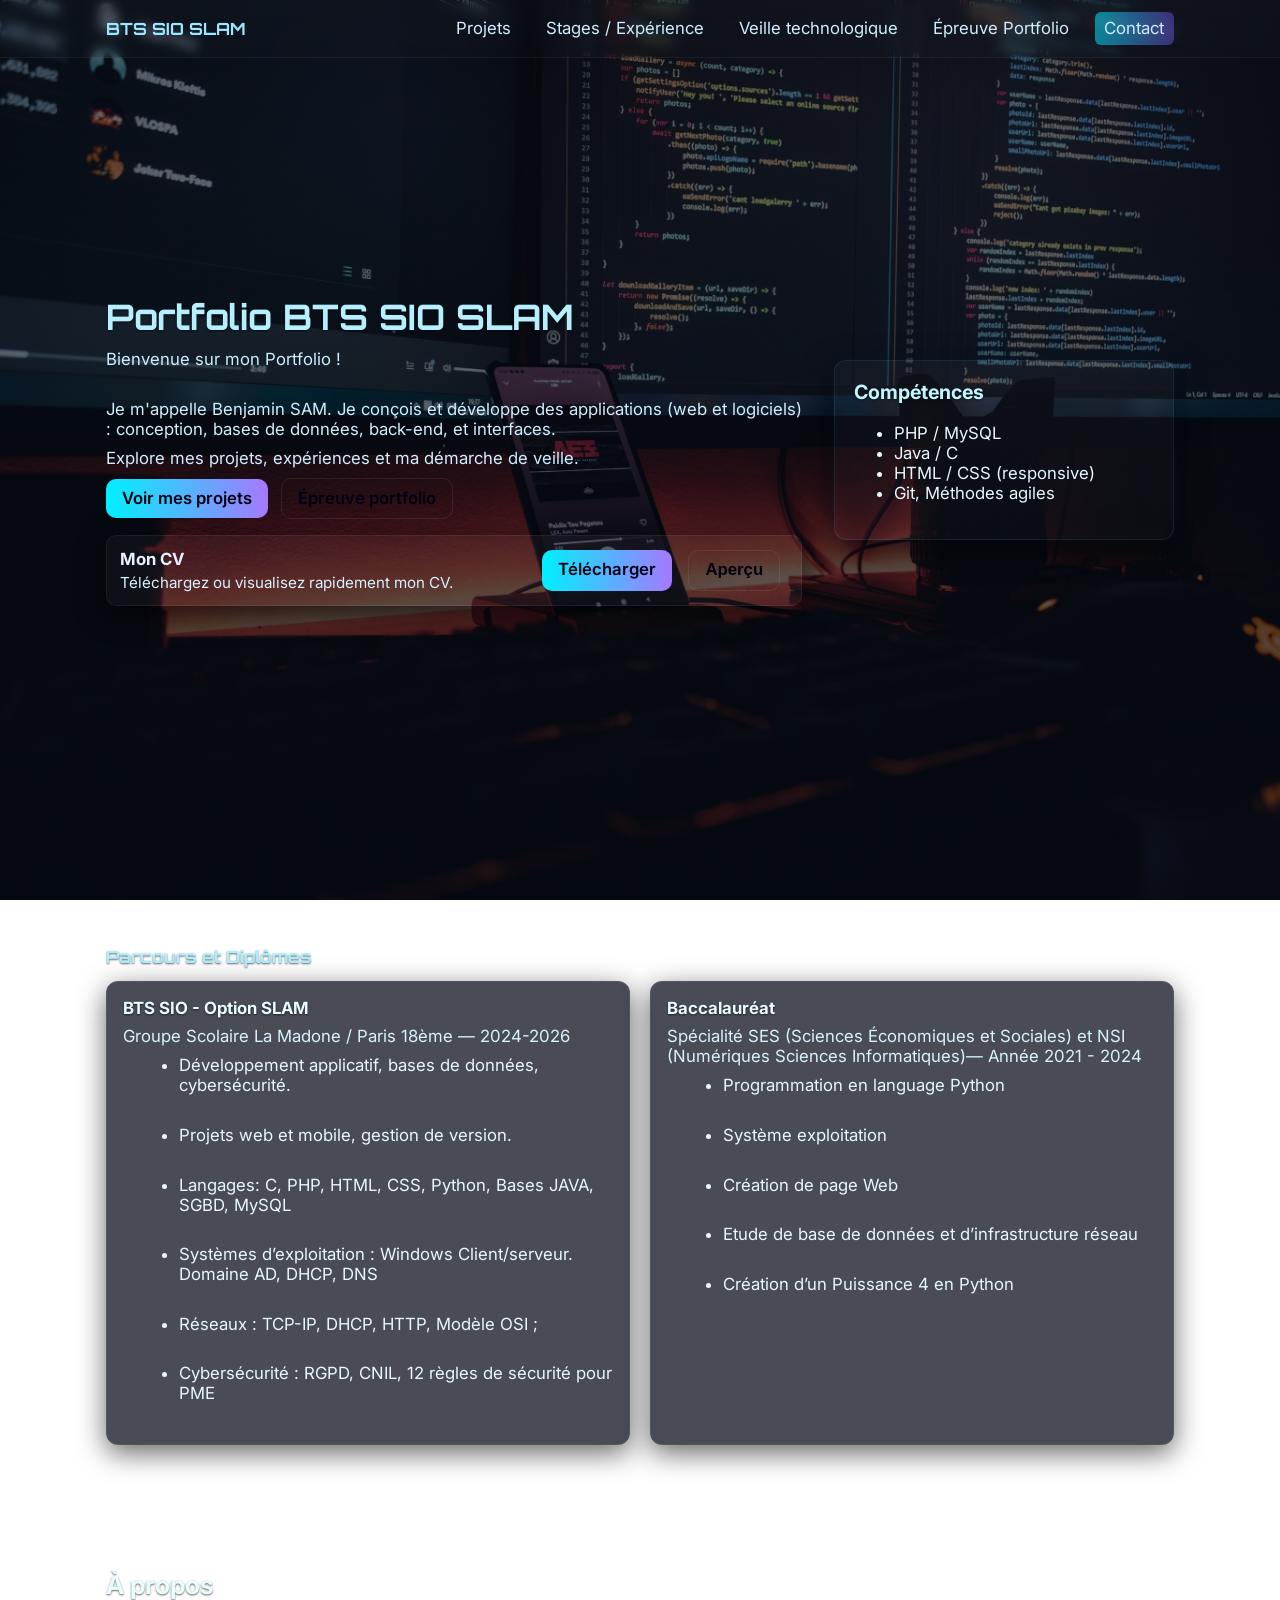
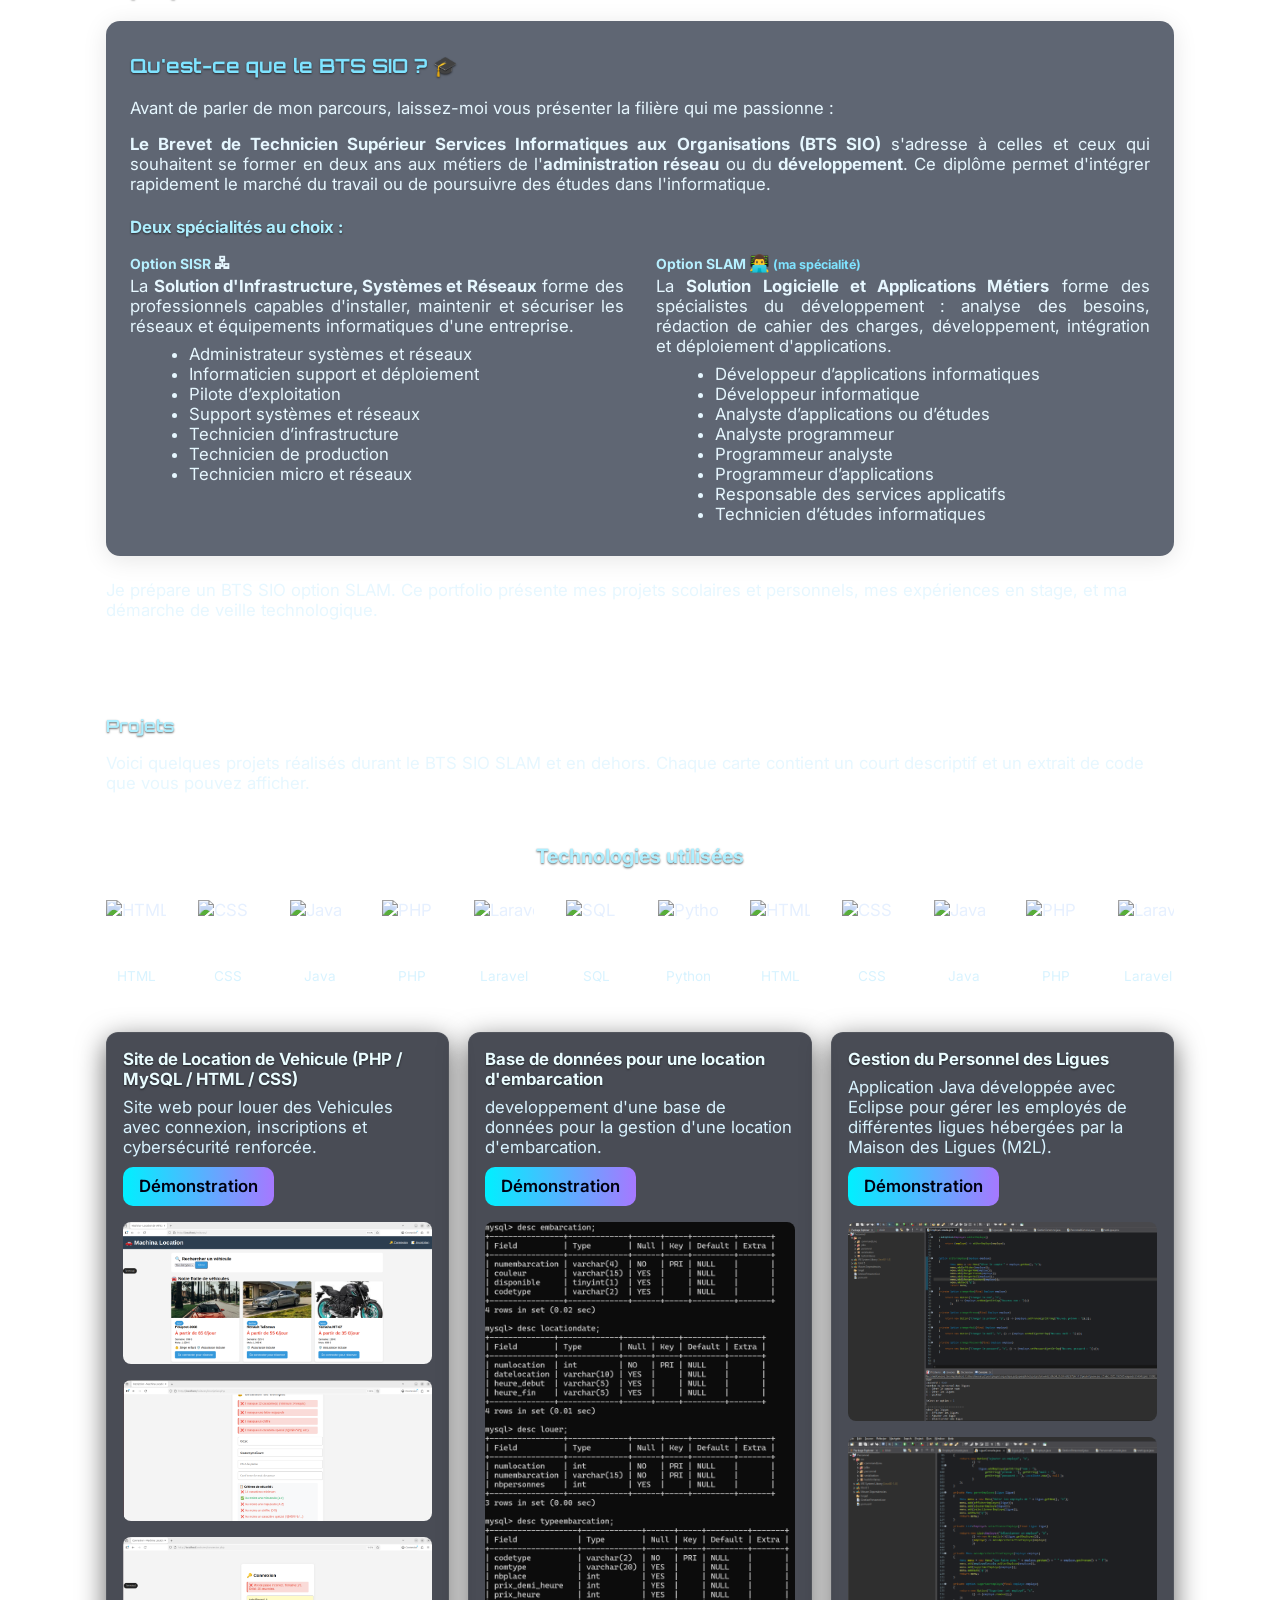
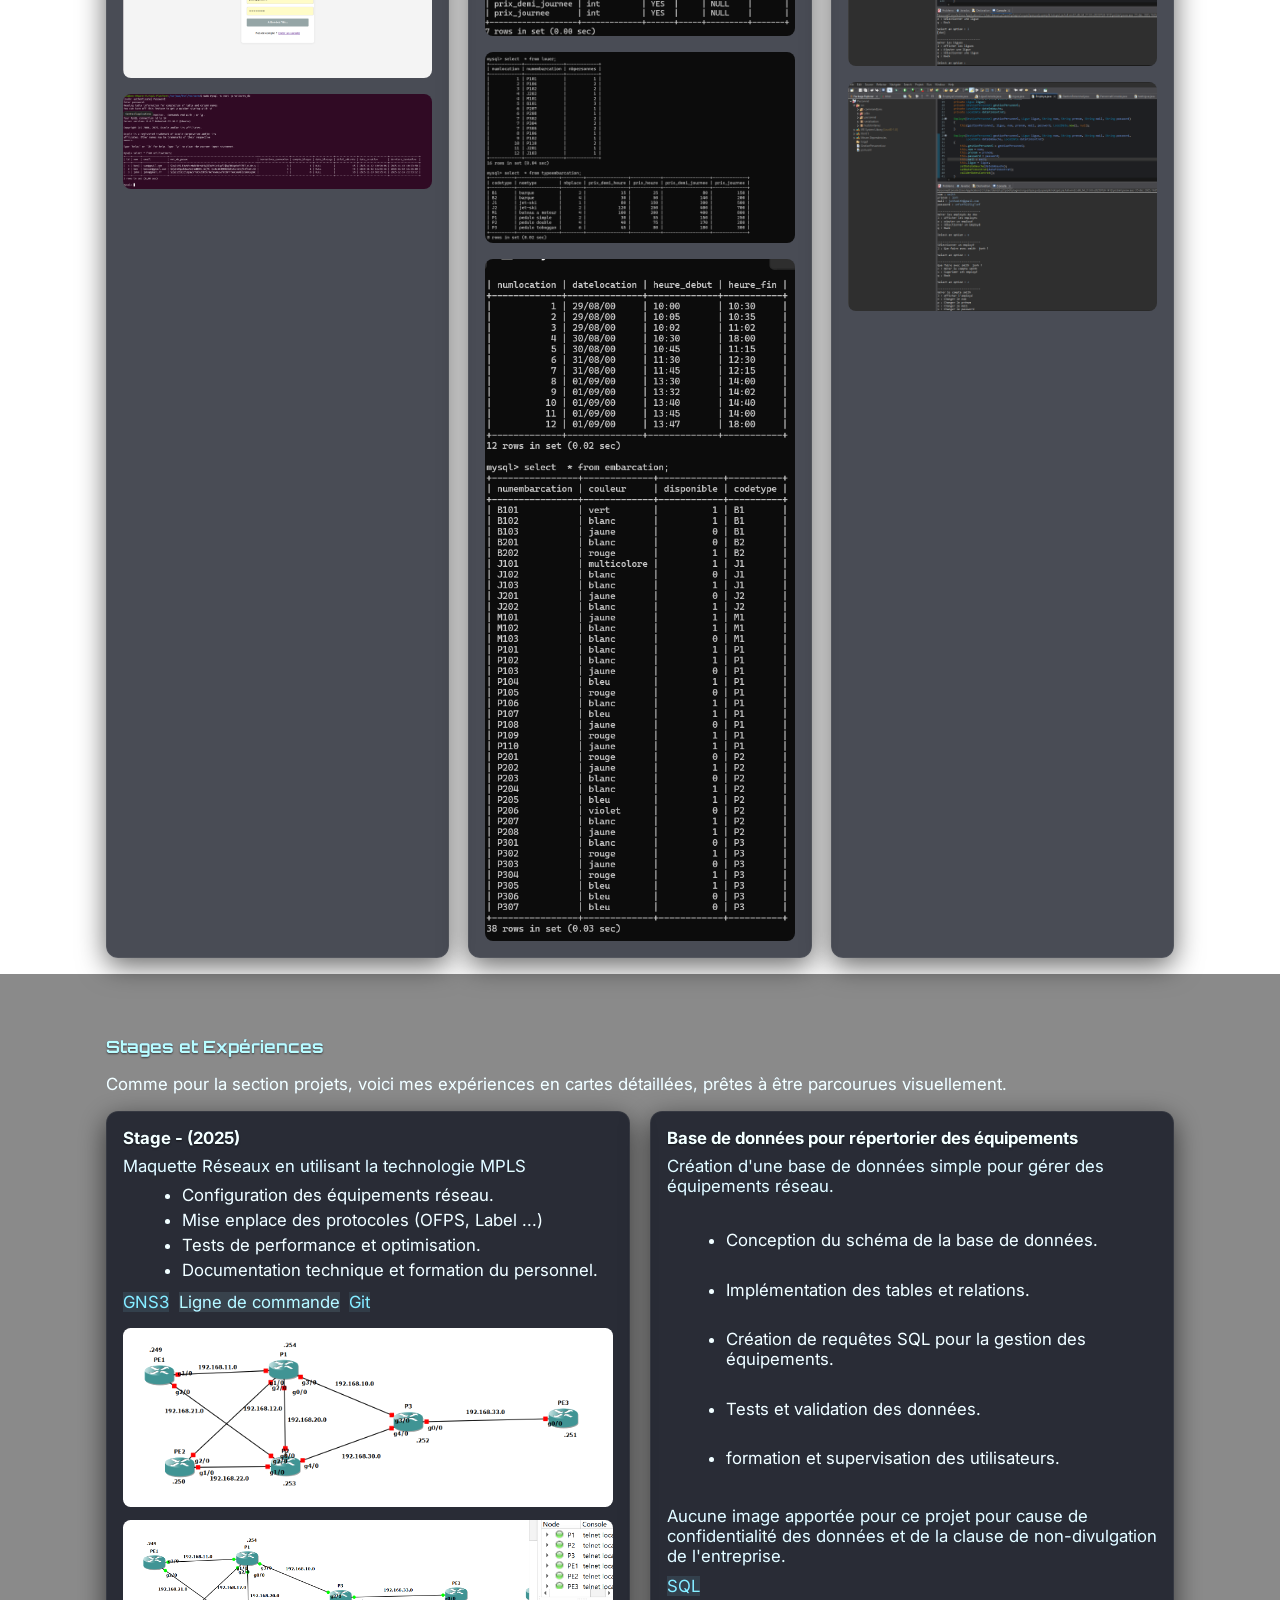
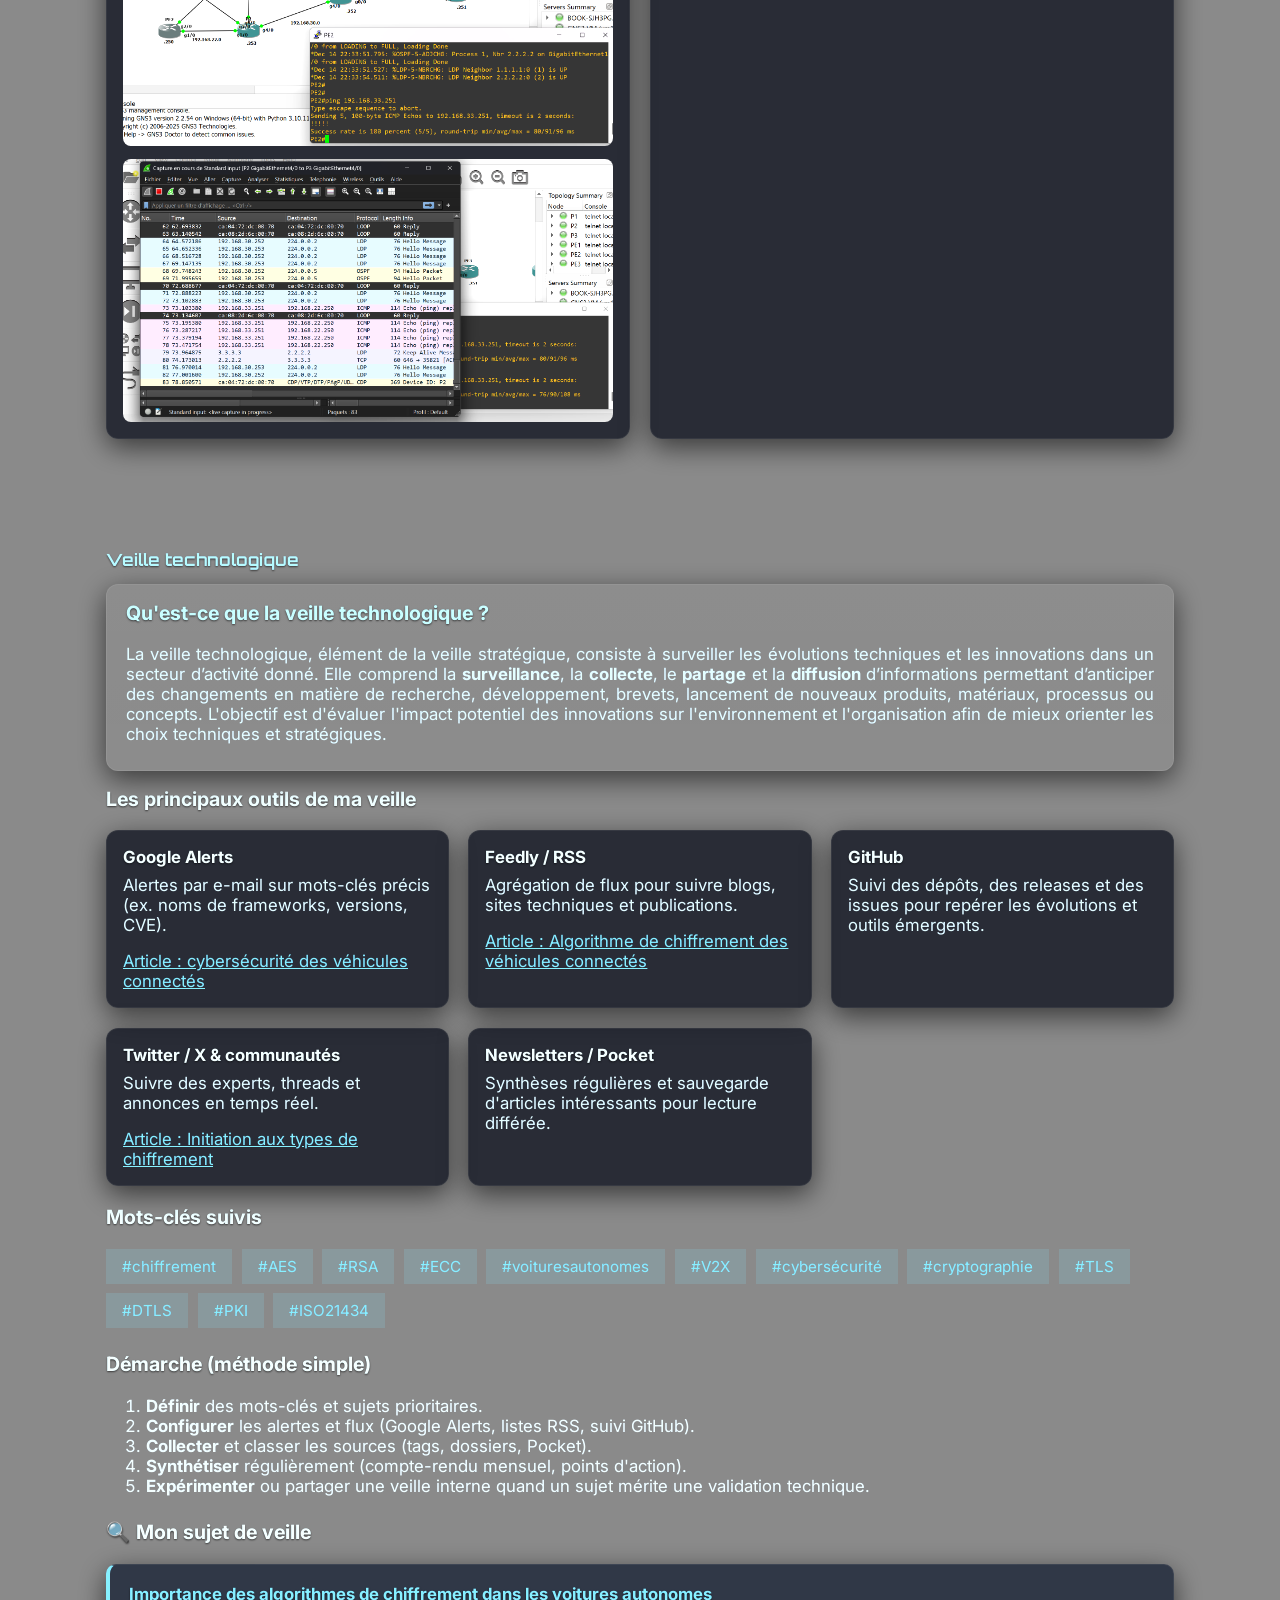
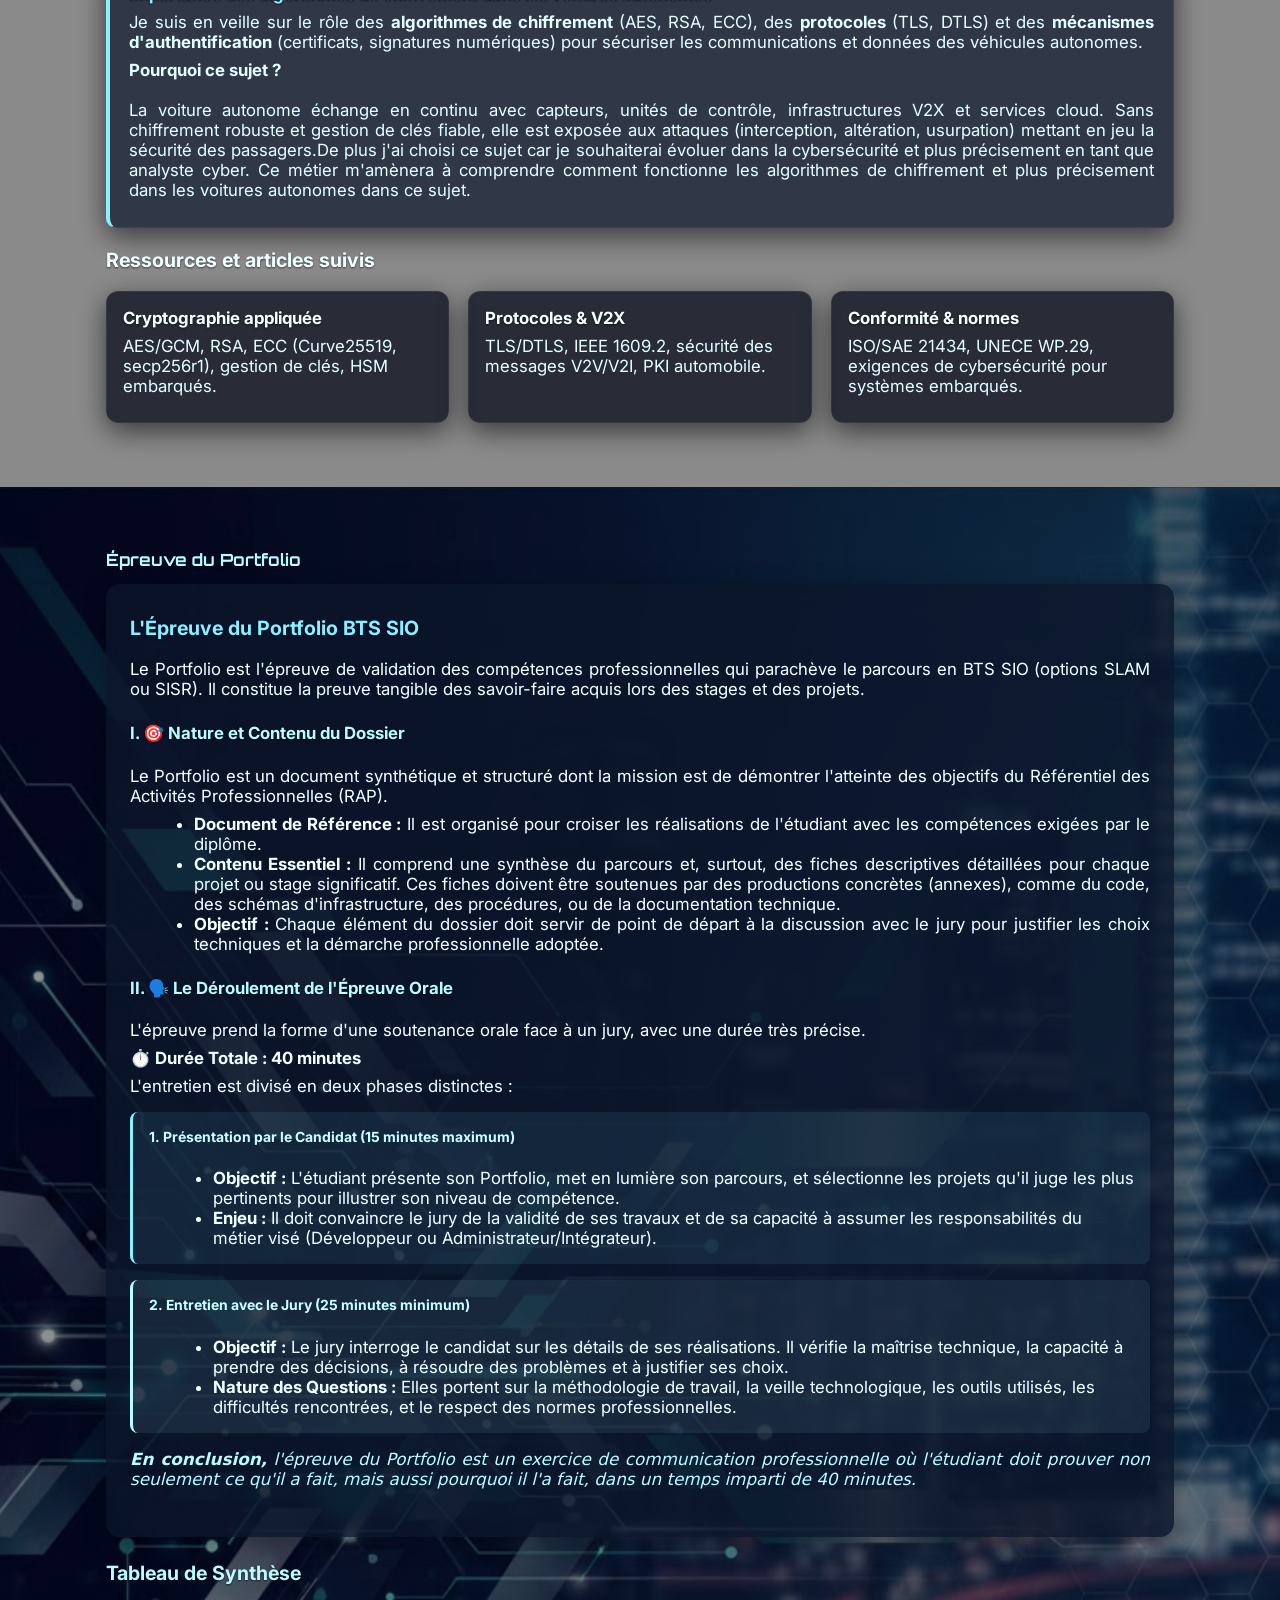
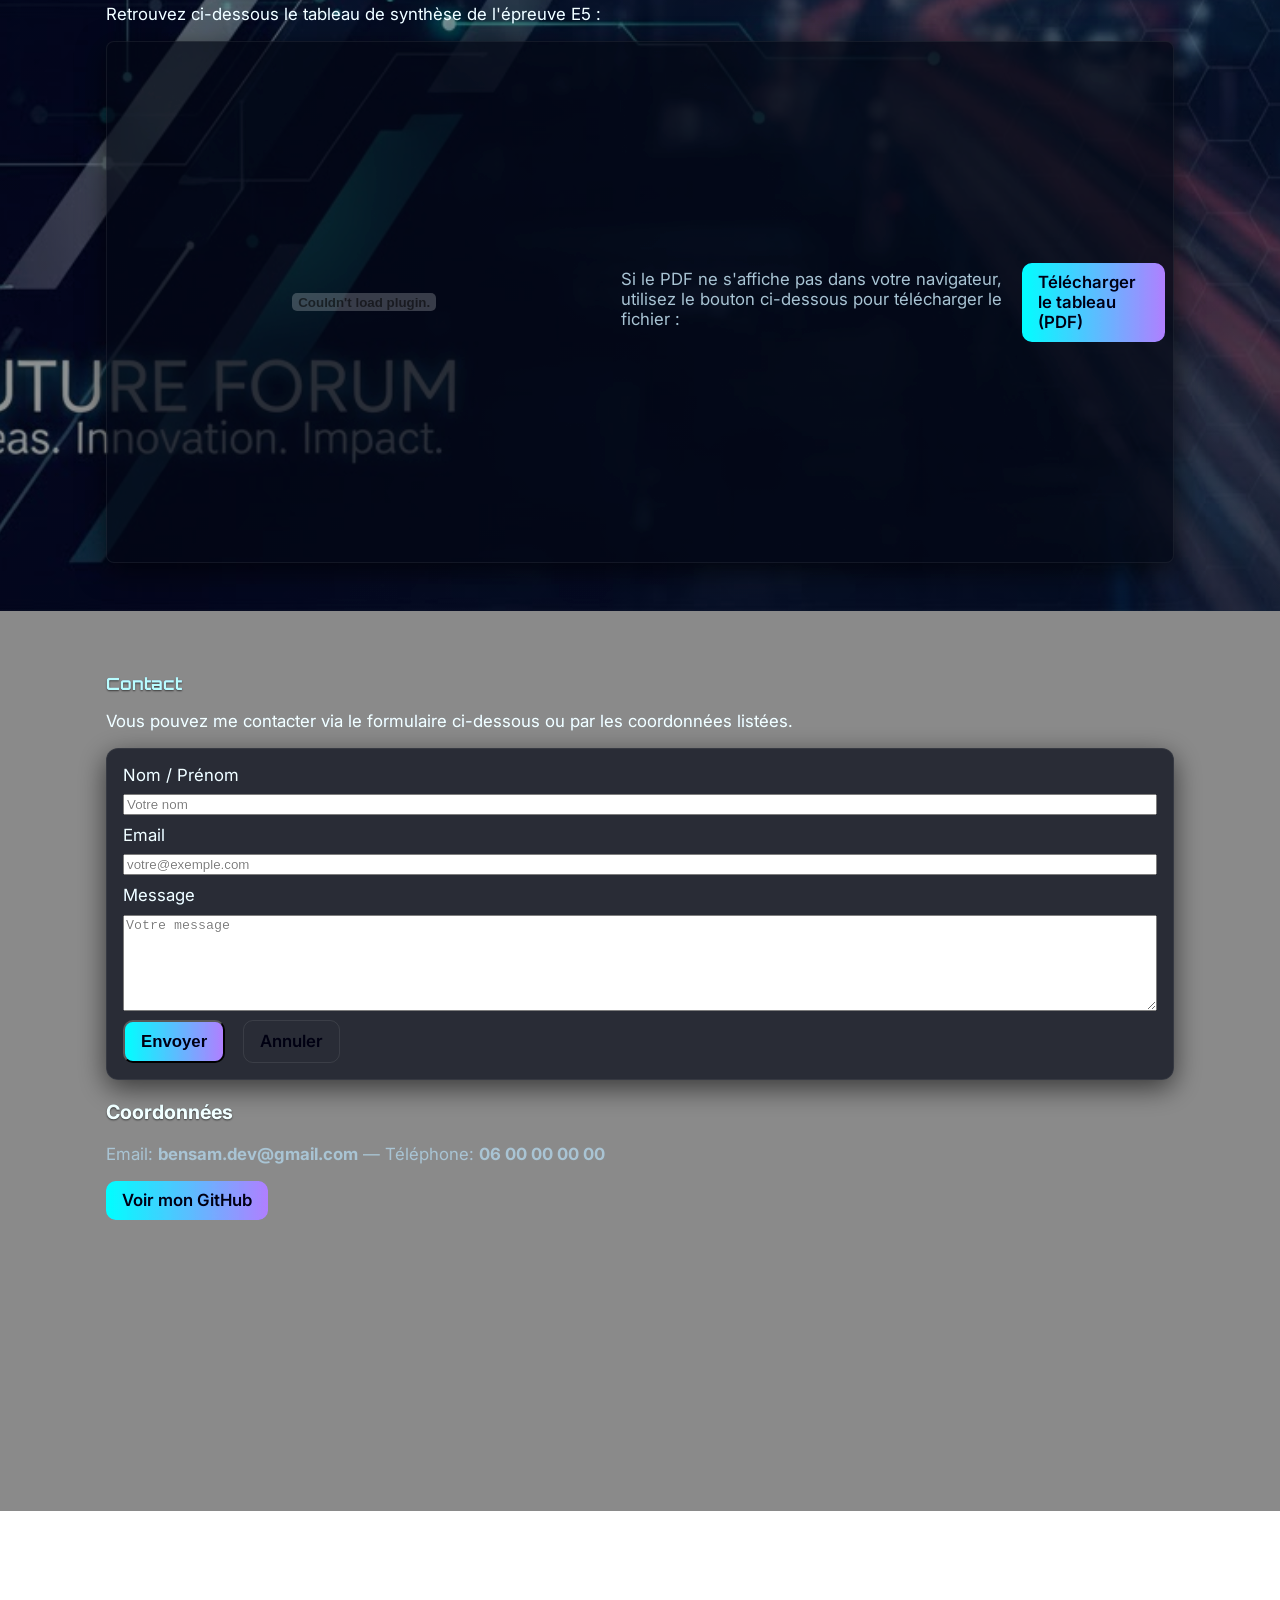
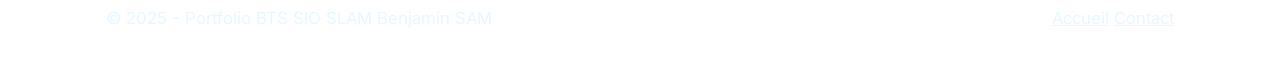
==== commit 74b51e56: "uptdate" ====
--- a/index.html
+++ b/index.html
@@ -292,7 +292,7 @@
 
         <section class="projects-grid">
           <article class="card">
-            <h4>Stage - Entreprise ABC (2024)</h4>
+            <h4>Stage - (2025)</h4>
             <p>Maquette Réseaux en utilisant la technologie MPLS</p>
             <ul class="muted" style="margin:0 0 0.8rem 1.2rem;display:grid;gap:0.3rem">
               <li>Configuration des équipements réseau.</li>
@@ -350,6 +350,7 @@
           <div class="card">
             <h4>Feedly / RSS</h4>
             <p class="muted">Agrégation de flux pour suivre blogs, sites techniques et publications.</p>
+            <a class="muted" style="display:inline-block;margin-top:0.4rem;color:#7fe3ff" href="https://voitureautonome.com/securite-voitures-autonomes-defis-et-solutions-face-aux-cyberattaques/" target="_blank" rel="noopener noreferrer">Article : Algorithme de chiffrement des véhicules connectés</a>
           </div>
           <div class="card">
             <h4>GitHub</h4>
@@ -358,6 +359,8 @@
           <div class="card">
             <h4>Twitter / X & communautés</h4>
             <p class="muted">Suivre des experts, threads et annonces en temps réel.</p>
+            <a class="muted" style="display:inline-block;margin-top:0.4rem;color:#7fe3ff" href="https://www.ssldragon.com/fr/blog/types-de-chiffrement-algorithmes/" target="_blank" rel="noopener noreferrer">Article : Initiation aux types de chiffrement</a>
+
           </div>
           <div class="card">
             <h4>Newsletters / Pocket</h4>
@@ -394,7 +397,7 @@
         <div class="card" style="background:rgba(10,20,40,0.7);border-left:4px solid #7fe3ff;padding:1.2rem;border-radius:10px;margin-bottom:1rem">
           <h4 style="color:#7fe3ff;margin-top:0">Importance des algorithmes de chiffrement dans les voitures autonomes</h4>
           <p style="text-align:justify;margin:0.5rem 0">Je suis en veille sur le rôle des <strong>algorithmes de chiffrement</strong> (AES, RSA, ECC), des <strong>protocoles</strong> (TLS, DTLS) et des <strong>mécanismes d'authentification</strong> (certificats, signatures numériques) pour sécuriser les communications et données des véhicules autonomes.</p>
-          <p style="text-align:justify;margin:0.5rem 0"><strong>Pourquoi ce sujet ?</strong><br><br> La voiture autonome échange en continu avec capteurs, unités de contrôle, infrastructures V2X et services cloud. Sans chiffrement robuste et gestion de clés fiable, elle est exposée aux attaques (interception, altération, usurpation) mettant en jeu la sécurité des passagers.De plus j'ai choisi ce sujet car je souhaiterai évoluer dans la cybersécurité et plus précisement en tant que analyste cyber. Ce métier m'amènera a comprendre comment fonctionne les algorithmes de chiffrement et plus précisement dans les voitures autonomes dans ce sujet.</p>
+          <p style="text-align:justify;margin:0.5rem 0"><strong>Pourquoi ce sujet ?</strong><br><br> La voiture autonome échange en continu avec capteurs, unités de contrôle, infrastructures V2X et services cloud. Sans chiffrement robuste et gestion de clés fiable, elle est exposée aux attaques (interception, altération, usurpation) mettant en jeu la sécurité des passagers.De plus j'ai choisi ce sujet car je souhaiterai évoluer dans la cybersécurité et plus précisement en tant que analyste cyber. Ce métier m'amènera à comprendre comment fonctionne les algorithmes de chiffrement et plus précisement dans les voitures autonomes dans ce sujet.</p>
         </div>
 
         <h3>Ressources et articles suivis</h3>
@@ -421,36 +424,42 @@
         <h2 class="section-title">Épreuve du Portfolio</h2>
         
         <div style="background:rgba(10,20,40,0.8);border-radius:14px;padding:2rem 1.5rem;margin-bottom:1.5rem;box-shadow:0 4px 24px rgba(0,0,0,0.3)">
-          <h3 style="color:#7fe3ff;margin-top:0">🛠️ Présentation de l'Épreuve E5 : Production et Fourniture de Services Informatiques</h3>
-          
-          <p style="text-align:justify;margin:1rem 0">L'épreuve E5 : Production et Fourniture de Services Informatiques est une épreuve essentielle du BTS SIO. Elle a pour objectif d'évaluer la maîtrise technique et pratique du candidat sur les compétences spécifiques à son option (SISR ou SLAM), en s'appuyant sur des réalisations concrètes menées durant sa formation.</p>
-          
-          <p style="text-align:justify;margin:1rem 0"><strong>Cette épreuve est souvent la plus technique et concrète, car elle est basée sur le travail que vous avez effectivement produit.</strong></p>
-          
-          <h4 style="color:#aeefff;margin-top:1.5rem">Objectifs et Compétences Évaluées</h4>
-          <p style="text-align:justify;margin:0.5rem 0">L'épreuve E5 vise à évaluer la capacité du candidat à :</p>
+          <h3 style="color:#7fe3ff;margin-top:0"> L'Épreuve du Portfolio BTS SIO</h3>
+          
+          <p style="text-align:justify;margin:1rem 0">Le Portfolio est l'épreuve de validation des compétences professionnelles qui parachève le parcours en BTS SIO (options SLAM ou SISR). Il constitue la preuve tangible des savoir-faire acquis lors des stages et des projets.</p>
+          
+          <h4 style="color:#aeefff;margin-top:1.5rem">I. 🎯 Nature et Contenu du Dossier</h4>
+          <p style="text-align:justify;margin:0.5rem 0">Le Portfolio est un document synthétique et structuré dont la mission est de démontrer l'atteinte des objectifs du Référentiel des Activités Professionnelles (RAP).</p>
+          
           <ul style="margin:0.5rem 0 1rem 1.5rem;text-align:justify">
-            <li>Mobiliser des connaissances techniques pour concevoir, mettre en œuvre et maintenir des solutions informatiques.</li>
-            <li>Réaliser concrètement des tâches et des projets correspondant à son domaine d'expertise.</li>
-            <li>Analyser et adapter les solutions en fonction des contraintes et des besoins de l'organisation.</li>
-            <li>Justifier ses choix technologiques et méthodologiques.</li>
+            <li><strong>Document de Référence :</strong> Il est organisé pour croiser les réalisations de l'étudiant avec les compétences exigées par le diplôme.</li>
+            <li><strong>Contenu Essentiel :</strong> Il comprend une synthèse du parcours et, surtout, des fiches descriptives détaillées pour chaque projet ou stage significatif. Ces fiches doivent être soutenues par des productions concrètes (annexes), comme du code, des schémas d'infrastructure, des procédures, ou de la documentation technique.</li>
+            <li><strong>Objectif :</strong> Chaque élément du dossier doit servir de point de départ à la discussion avec le jury pour justifier les choix techniques et la démarche professionnelle adoptée.</li>
           </ul>
           
-          <p style="text-align:justify;margin:1rem 0">Elle valide l'acquisition des compétences du Bloc de compétences n°2 du référentiel, qui est le cœur de métier de chaque option :</p>
-          <ul style="margin:0.5rem 0 1rem 1.5rem">
-            <li><strong>SISR :</strong> Administration des systèmes et des réseaux</li>
-            <li><strong>SLAM :</strong> Conception et développement d'applications</li>
-          </ul>
-          
-          <h4 style="color:#aeefff;margin-top:1.5rem">Déroulement de l'Épreuve</h4>
-          <p style="text-align:justify;margin:0.5rem 0">L'épreuve E5 est généralement une épreuve pratique et orale (appelée ponctuelle pratique et orale) basée sur le Dossier E5 du candidat.</p>
-          
-          <ul style="margin:0.5rem 0 1rem 1.5rem;text-align:justify">
-            <li><strong>Constitution du Dossier E5 :</strong> Il est composé de deux fiches descriptives de réalisations professionnelles particulièrement significatives. Ces réalisations doivent démontrer la mobilisation des compétences techniques propres à l'option. Elles sont accompagnées des productions concrètes associées (codes sources, schémas d'architecture, procédures de déploiement, etc.).</li>
-            <li><strong>Déroulement :</strong> L'épreuve dure en général environ 40 minutes de passage devant le jury, précédée d'un temps de préparation (souvent 1h30).</li>
-            <li><strong>Préparation :</strong> Le jury peut demander au candidat de réaliser une modification ou une amélioration sur l'une des réalisations présentées, ou une courte mise en situation pratique sur la plateforme technique du centre d'examen.</li>
-            <li><strong>Soutenance Orale (40 minutes) :</strong> Le candidat présente ses deux réalisations du dossier E5, puis le jury l'interroge sur les choix techniques effectués, la conformité des solutions (sécurité, normes) et l'analyse des problèmes rencontrés.</li>
-          </ul>
+          <h4 style="color:#aeefff;margin-top:1.5rem">II. 🗣️ Le Déroulement de l'Épreuve Orale</h4>
+          <p style="text-align:justify;margin:0.5rem 0">L'épreuve prend la forme d'une soutenance orale face à un jury, avec une durée très précise.</p>
+          
+          <p style="text-align:justify;margin:0.5rem 0"><strong>⏱️ Durée Totale : 40 minutes</strong></p>
+          <p style="text-align:justify;margin:0.5rem 0 1rem">L'entretien est divisé en deux phases distinctes :</p>
+          
+          <div style="background:rgba(127,227,255,0.08);border-left:3px solid #7fe3ff;padding:1rem;margin:1rem 0;border-radius:8px">
+            <h5 style="color:#bff7ff;margin-top:0">1. Présentation par le Candidat (15 minutes maximum)</h5>
+            <ul style="margin:0.5rem 0 0 1.5rem">
+              <li><strong>Objectif :</strong> L'étudiant présente son Portfolio, met en lumière son parcours, et sélectionne les projets qu'il juge les plus pertinents pour illustrer son niveau de compétence.</li>
+              <li><strong>Enjeu :</strong> Il doit convaincre le jury de la validité de ses travaux et de sa capacité à assumer les responsabilités du métier visé (Développeur ou Administrateur/Intégrateur).</li>
+            </ul>
+          </div>
+          
+          <div style="background:rgba(174,239,255,0.08);border-left:3px solid #aeefff;padding:1rem;margin:1rem 0;border-radius:8px">
+            <h5 style="color:#bff7ff;margin-top:0">2. Entretien avec le Jury (25 minutes minimum)</h5>
+            <ul style="margin:0.5rem 0 0 1.5rem">
+              <li><strong>Objectif :</strong> Le jury interroge le candidat sur les détails de ses réalisations. Il vérifie la maîtrise technique, la capacité à prendre des décisions, à résoudre des problèmes et à justifier ses choix.</li>
+              <li><strong>Nature des Questions :</strong> Elles portent sur la méthodologie de travail, la veille technologique, les outils utilisés, les difficultés rencontrées, et le respect des normes professionnelles.</li>
+            </ul>
+          </div>
+          
+          <p style="text-align:justify;margin:1rem 0;font-style:italic;color:#aeefff"><strong>En conclusion,</strong> l'épreuve du Portfolio est un exercice de communication professionnelle où l'étudiant doit prouver non seulement ce qu'il a fait, mais aussi pourquoi il l'a fait, dans un temps imparti de 40 minutes.</p>
         </div>
 
         <h3 style="color:#aeefff">Tableau de Synthèse</h3>
@@ -501,7 +510,7 @@
 
   <footer class="site-footer">
     <div class="container">
-      <span>© 2025 - Portfolio BTS SIO SLAM</span>
+      <span>© 2025 - Portfolio BTS SIO SLAM Benjamin SAM</span>
       <nav>
         <a href="index.html">Accueil</a>
         <a href="contact.html">Contact</a>
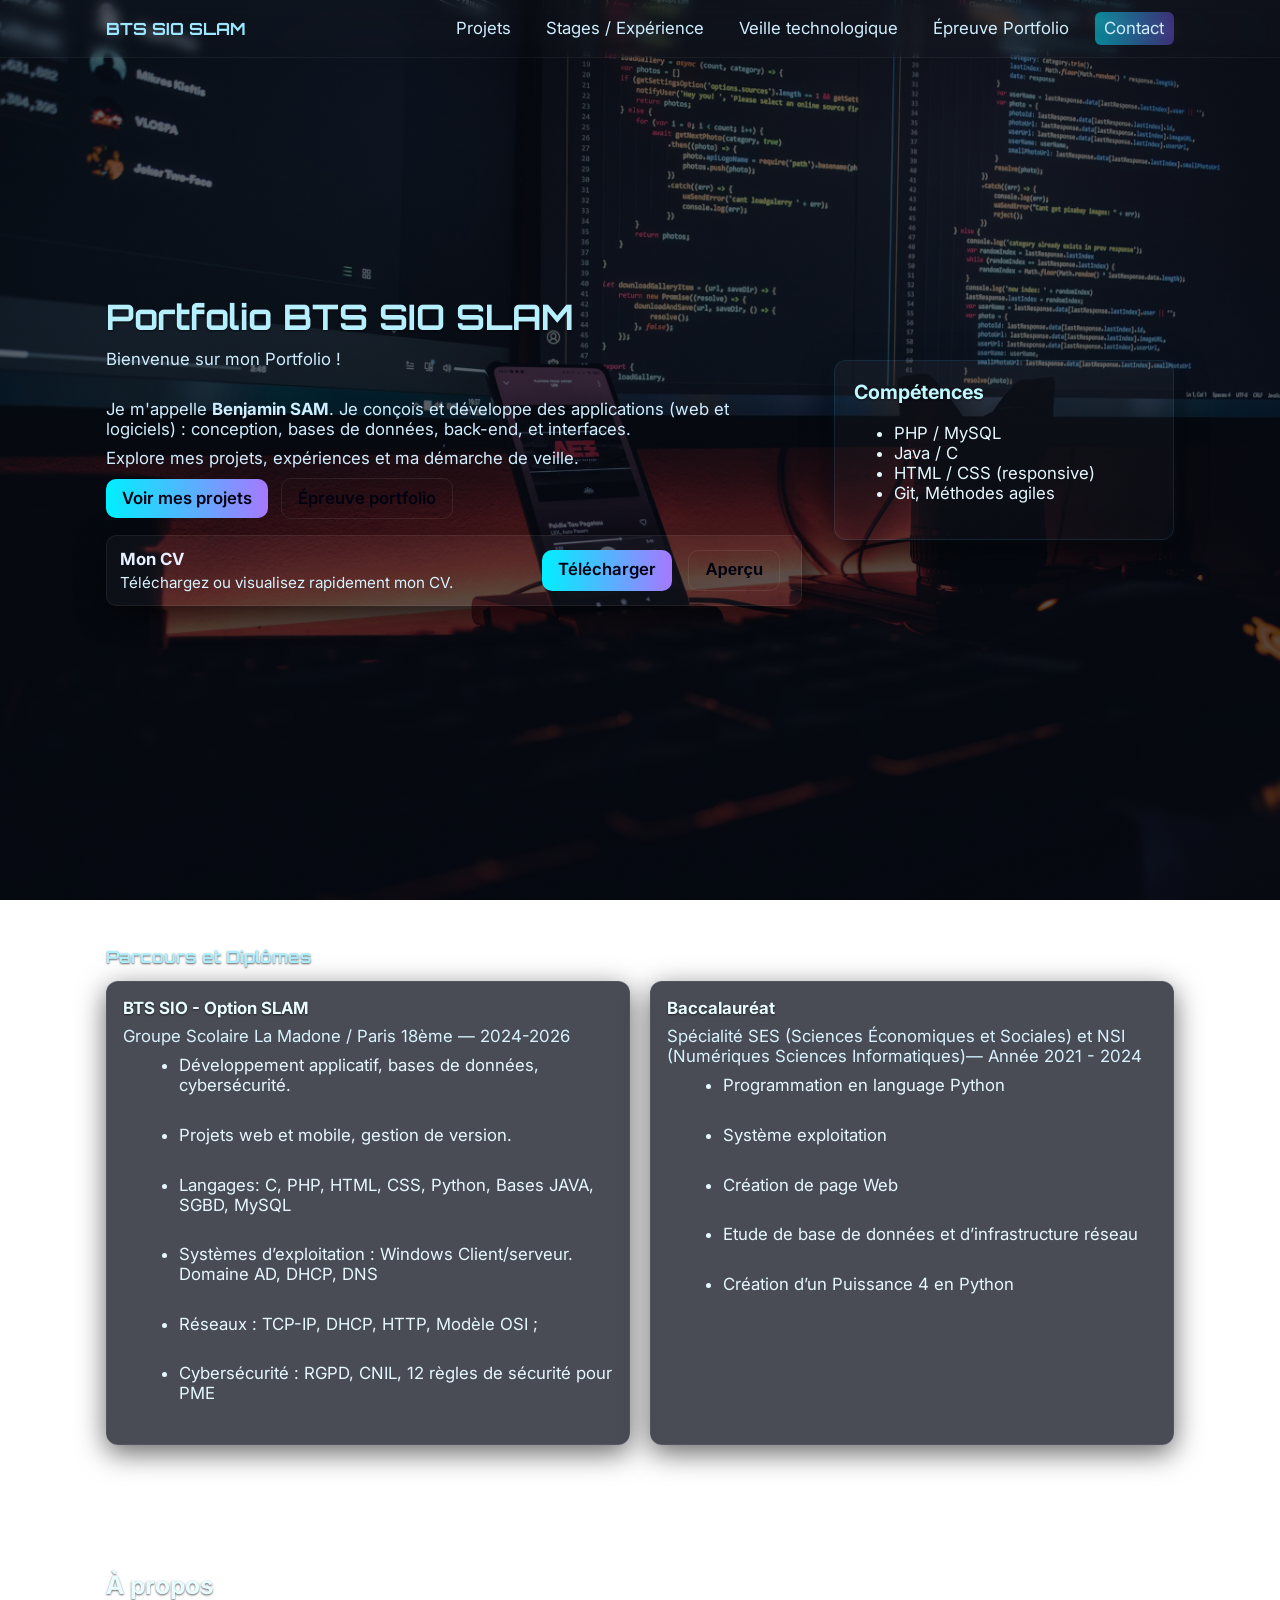
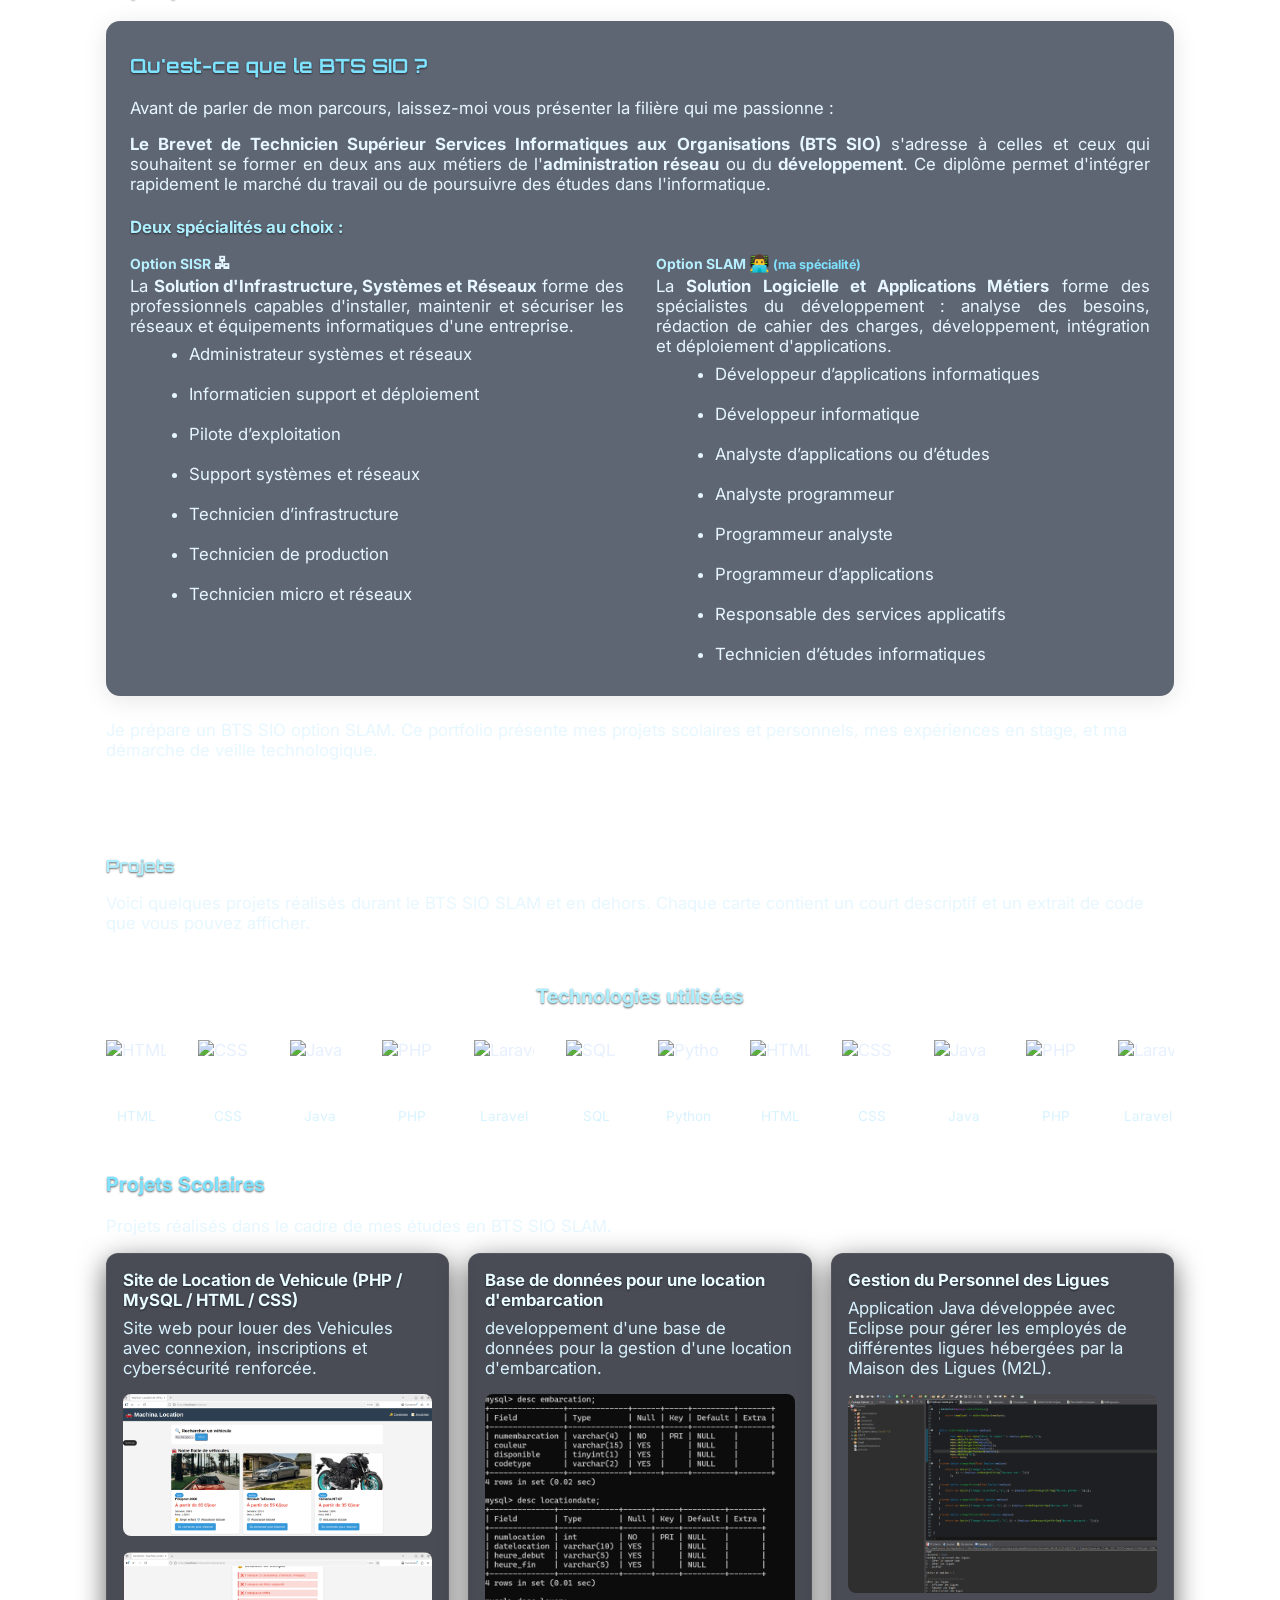
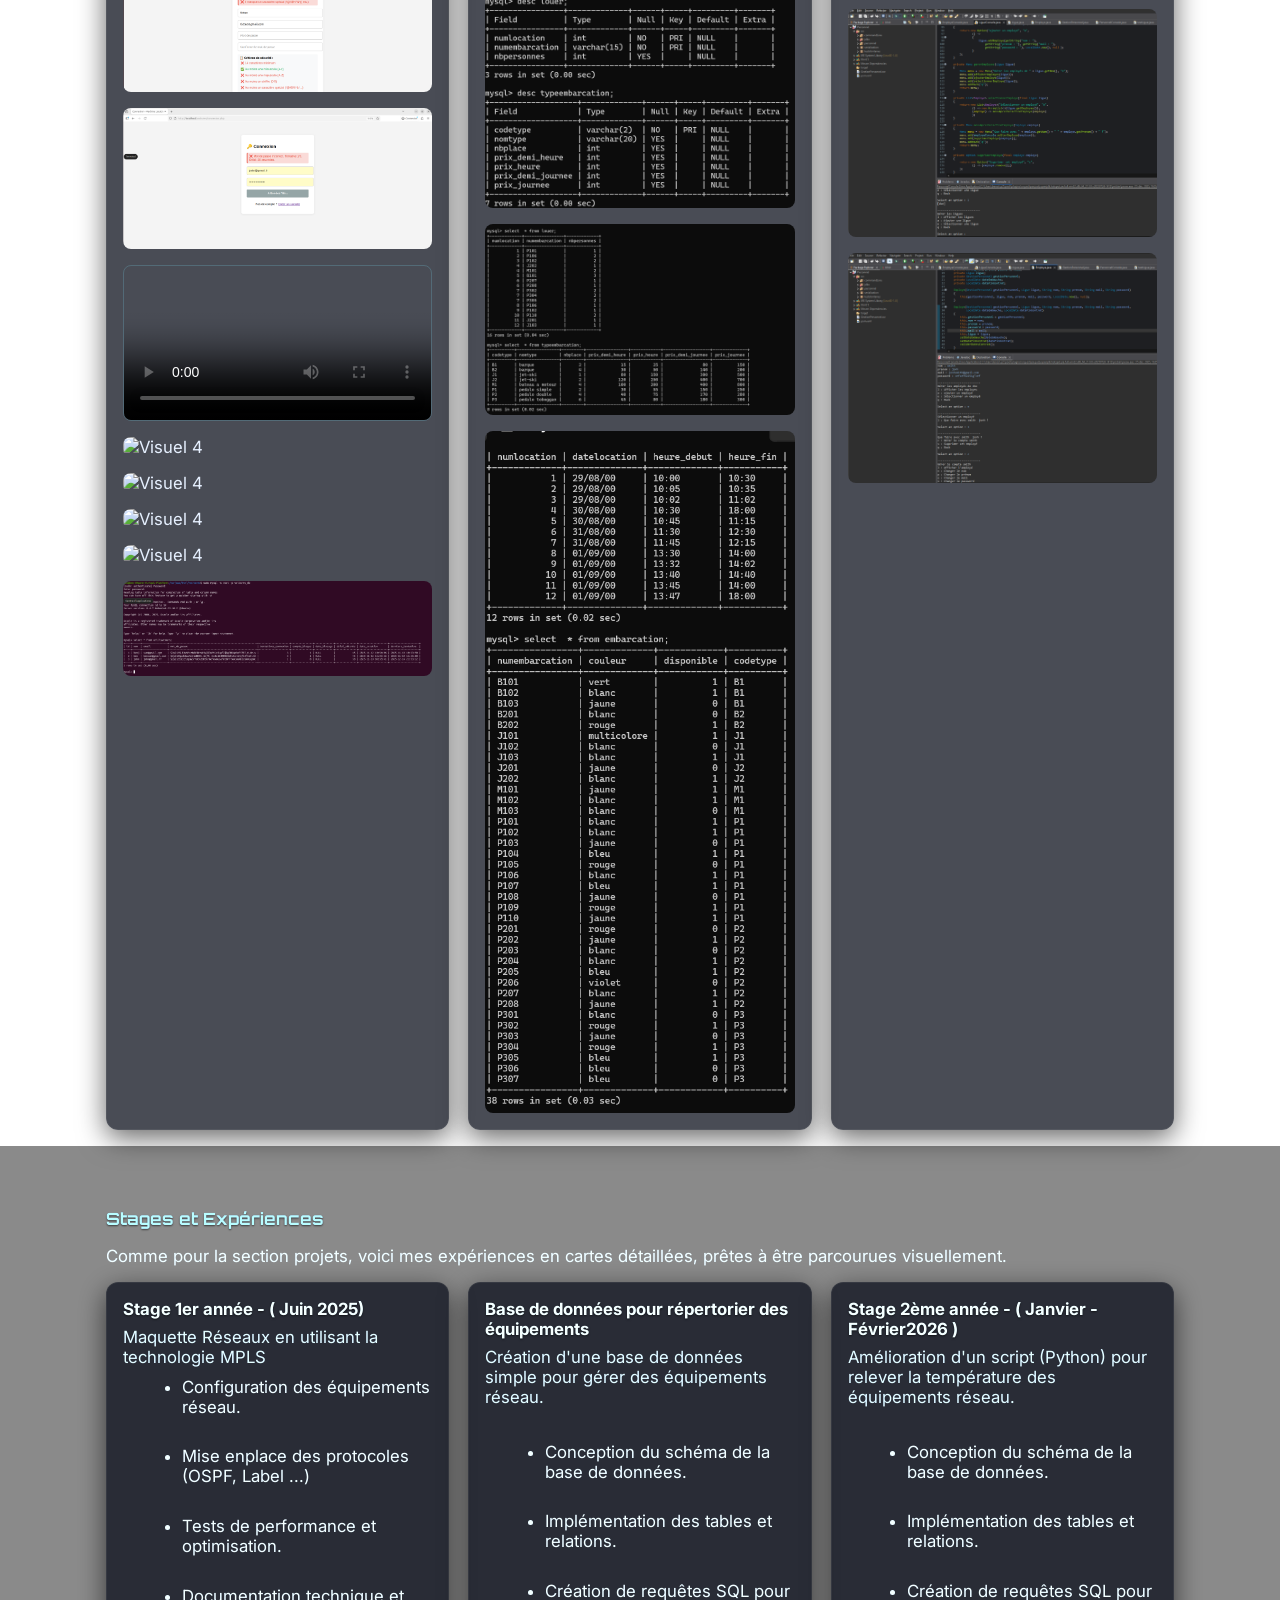
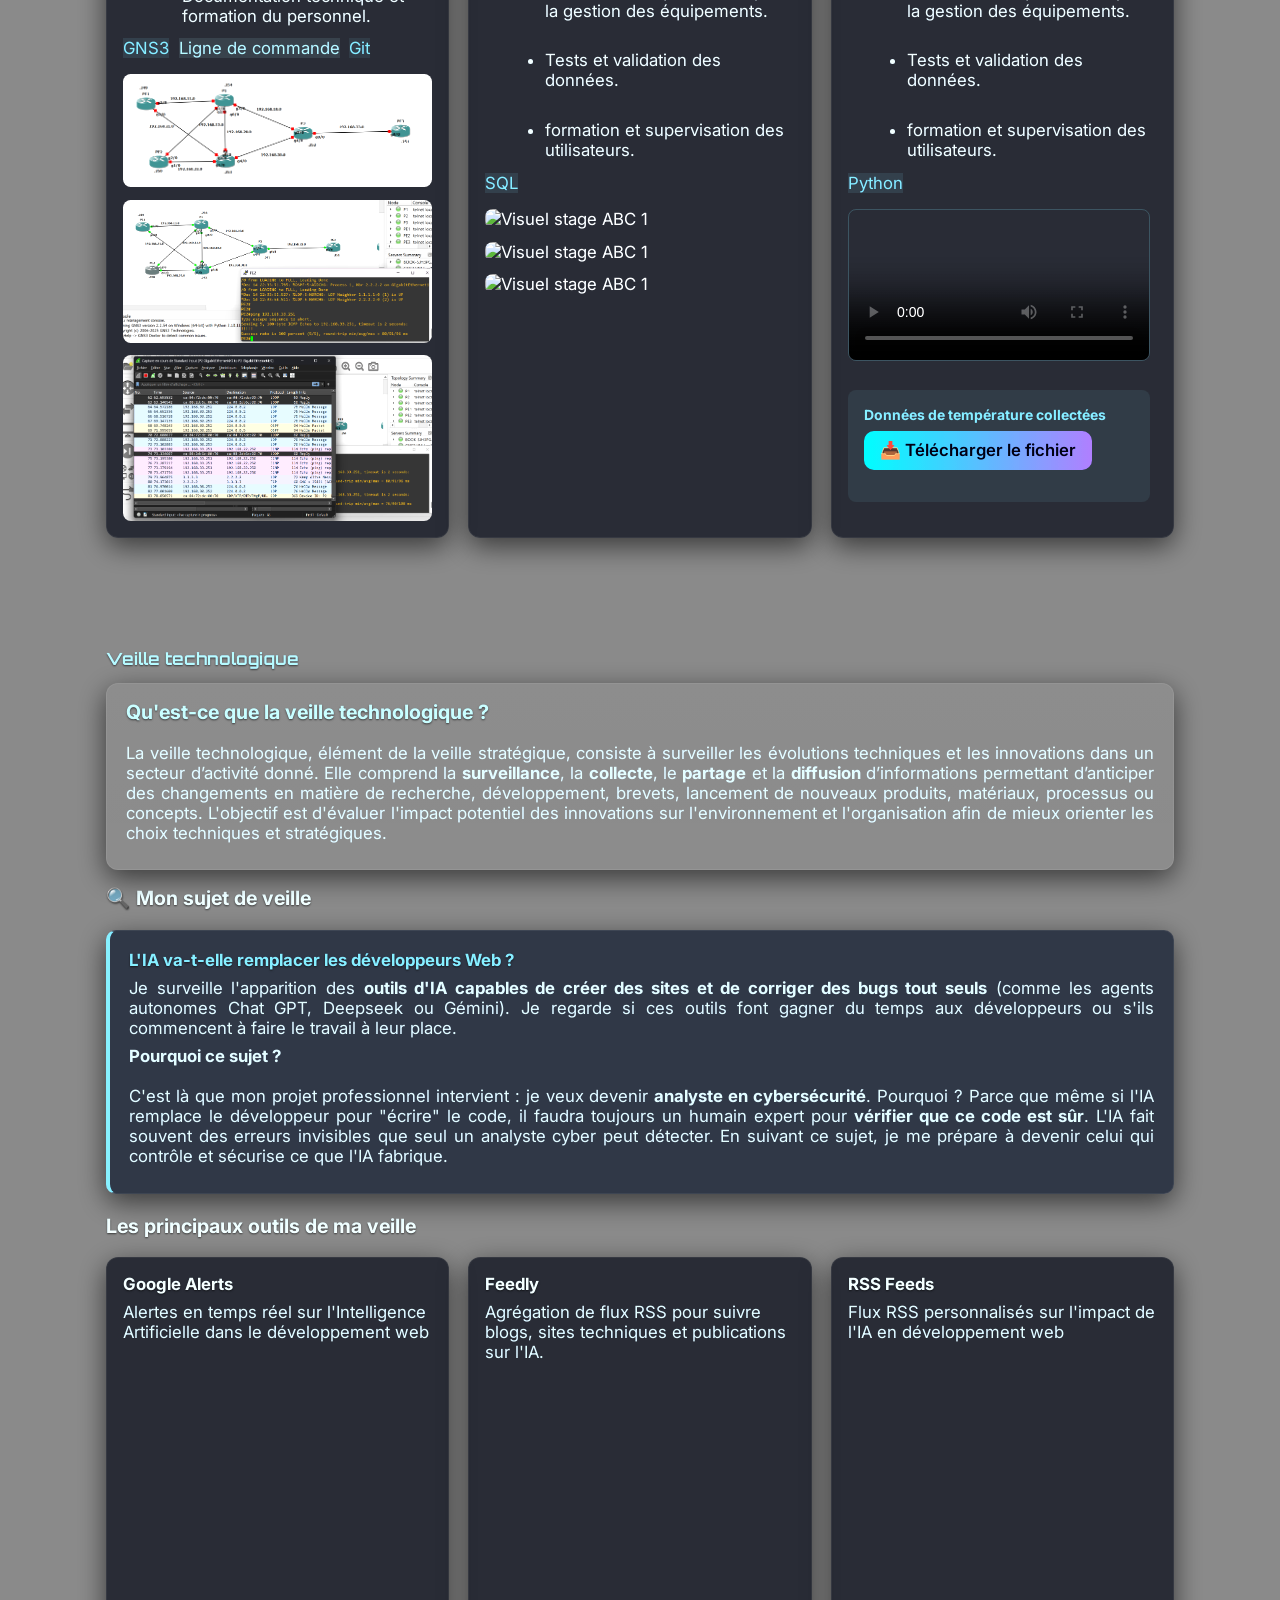
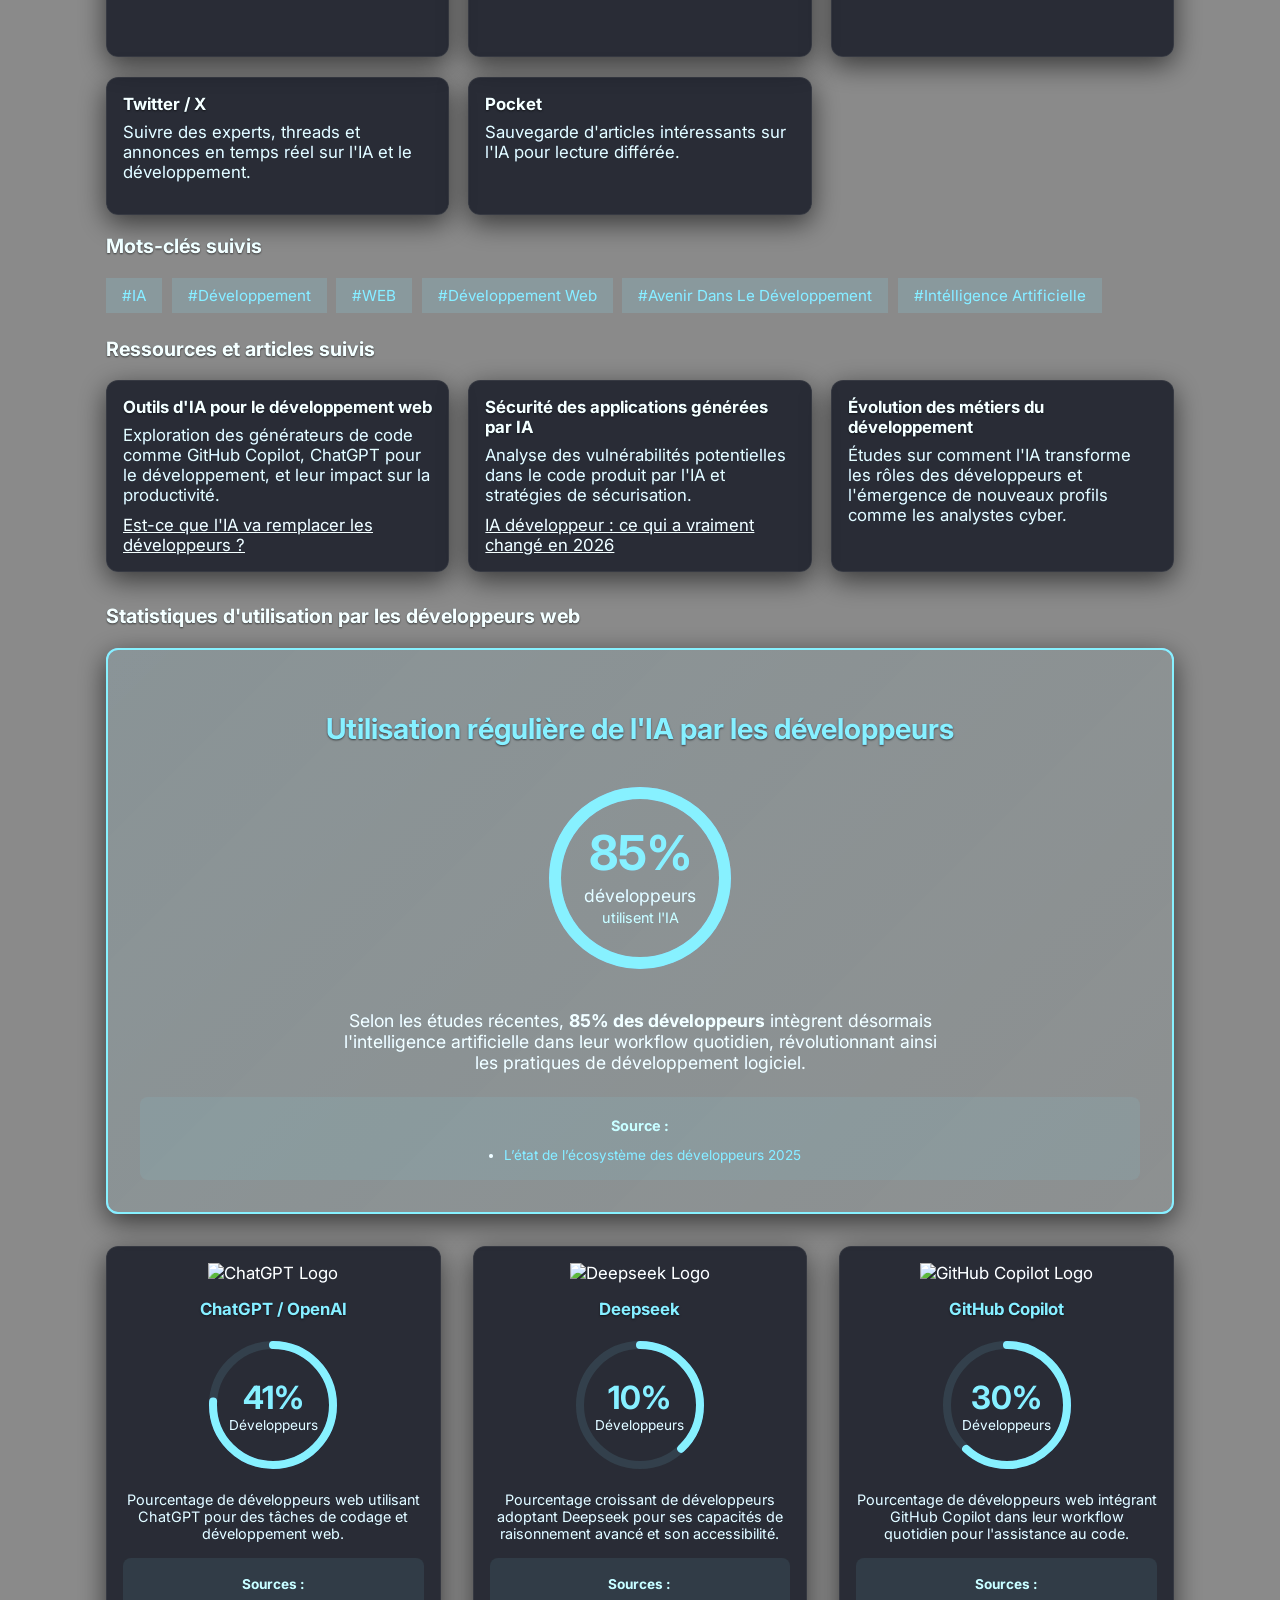
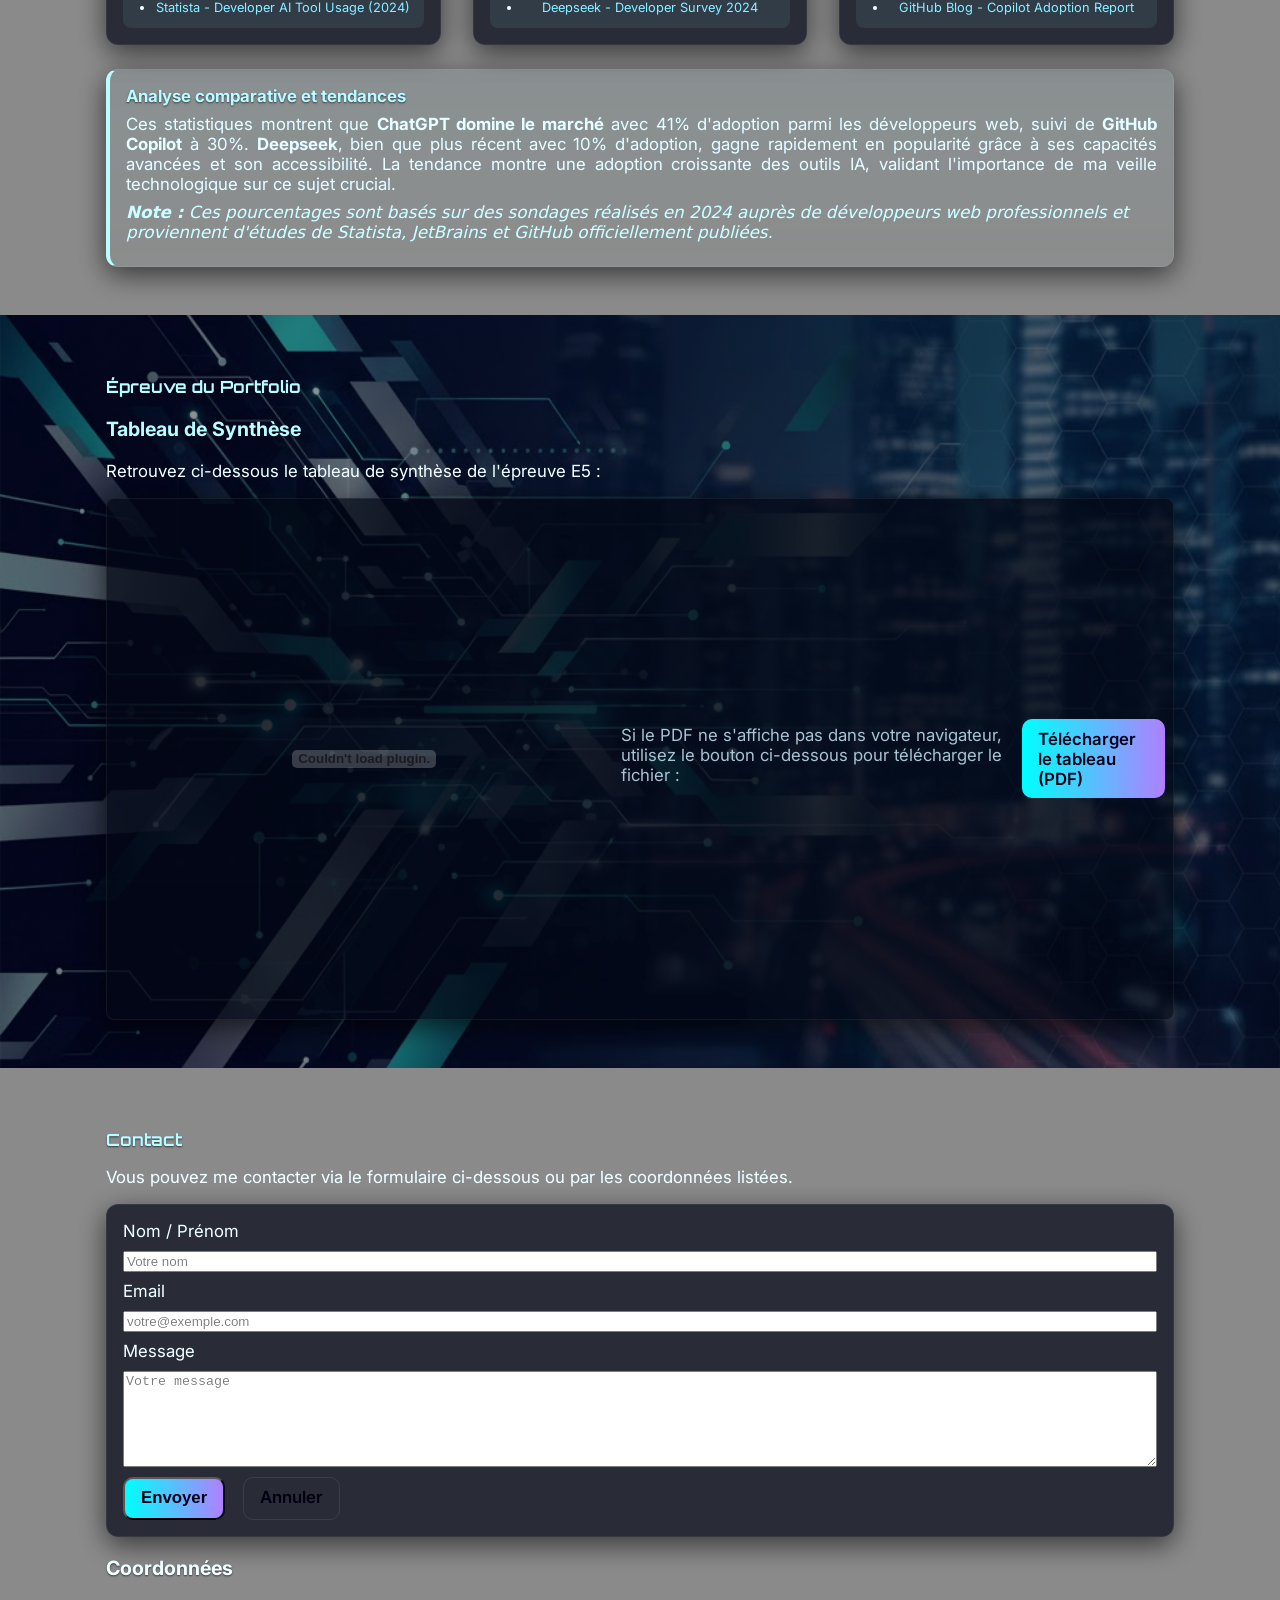
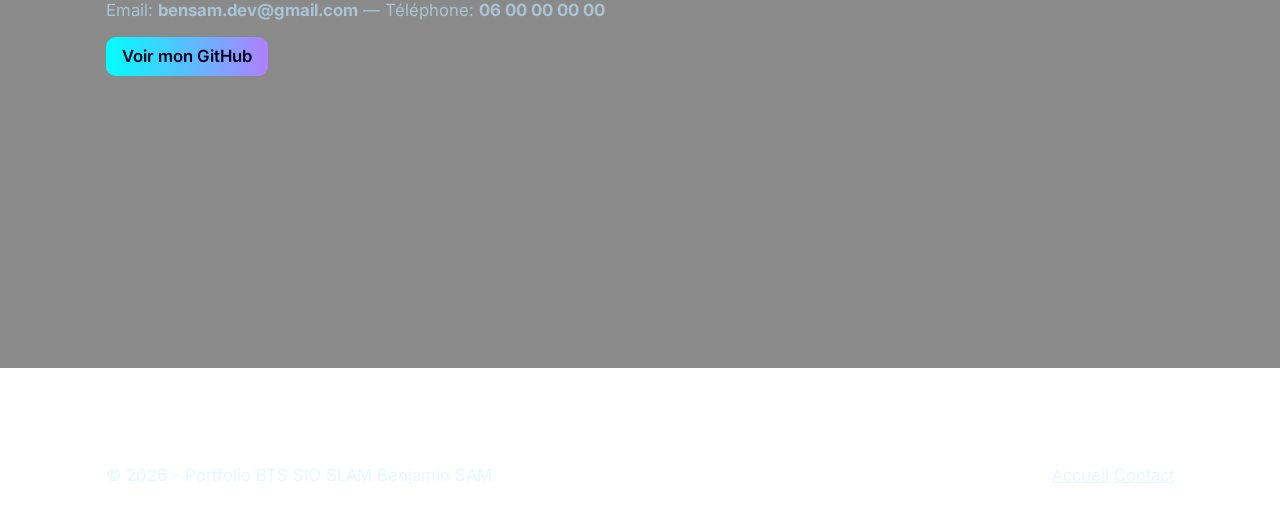
==== commit 29ccbf11: "Add files via upload" ====
--- a/index.html
+++ b/index.html
@@ -19,7 +19,20 @@
 
     .hero::before { content: ''; position: absolute; inset: 0; background: linear-gradient(180deg, rgba(3,8,20,0.6) 0%, rgba(3,8,20,0.65) 50%, rgba(3,8,20,0.7) 100%); pointer-events: none; z-index: 0; }
     .hero .hero-grid, .hero .hero-text, .hero .hero-card { position: relative; z-index: 1; }
-    .site-header { position: fixed; z-index: 50; }
+    .card:hover {
+      transform: translateY(-5px);
+      box-shadow: 0 10px 30px rgba(0,0,0,0.3);
+      transition: all 0.3s ease;
+    }
+    .btn:hover {
+      background: linear-gradient(45deg, #7fe3ff, #aeefff);
+      transform: scale(1.05);
+      transition: all 0.3s ease;
+    }
+    .badge:hover {
+      background: rgba(127,227,255,0.3) !important;
+      transition: all 0.3s ease;
+    }
   </style>
 </head>
 <body>
@@ -43,7 +56,7 @@
         <div class="hero-text">
           <h1>Portfolio BTS SIO SLAM</h1>
           <p>Bienvenue sur mon Portfolio !</p></br>
-          <p>Je m'appelle Benjamin SAM. Je conçois et développe des applications (web et logiciels) : conception, bases de données, back-end, et interfaces.</p>
+          <p>Je m'appelle <strong>Benjamin SAM</strong>. Je conçois et développe des applications (web et logiciels) : conception, bases de données, back-end, et interfaces.</p>
           <p class="muted">Explore mes projets, expériences et ma démarche de veille.</p>
           <div class="hero-cta">
             <a href="#projects" class="btn">Voir mes projets</a>
@@ -57,12 +70,12 @@
                 <p class="muted" style="margin:0.25rem 0 0;font-size:0.95rem">Téléchargez ou visualisez rapidement mon CV.</p>
               </div>
               <div style="display:flex;gap:0.5rem">
-                <a class="btn" href="assets/CV - Benjamin Sam.pdf" target="_blank" rel="noopener noreferrer">Télécharger</a>
+                <a class="btn" href="assets/CV-Benjamin Sam .pdf" target="_blank" rel="noopener noreferrer">Télécharger</a>
                 <button class="btn ghost" data-toggle="cv-embed-hero">Aperçu</button>
               </div>
             </div>
             <div id="cv-embed-hero" class="pdf-placeholder" style="display:none;margin-top:0.6rem">
-              <embed src="assets/CV - Benjamin Sam.pdf" type="application/pdf" width="100%" height="320px">
+              <embed src="assets/CV-Benjamin Sam .pdf" type="application/pdf" width="100%" height="320px">
             </div>
           </div>
         </div>
@@ -80,7 +93,7 @@
       </div>
     </section>
 
-    <!-- CV moved to hero area (mini preview). Original section removed to avoid duplication. -->
+    <!-- CV moved to hero area (mini preview). Original section removed to avoid duplication sir. -->
 
     <!-- Parcours / Diplômes -->
     <section id="parcours" class="container" style="padding-top:2rem;padding-bottom:2rem">
@@ -121,7 +134,7 @@
       <div class="container">
       <h2>À propos</h2>
       <div class="bts-sio-presentation" style="background:rgba(10,20,40,0.65);border-radius:14px;padding:2rem 1.5rem 1.5rem 1.5rem;margin-bottom:1.5rem;box-shadow:0 4px 24px rgba(0,0,0,0.10);">
-        <h3 style="color:#7fe3ff;font-family:Orbitron,sans-serif;margin-top:0;">Qu'est-ce que le BTS SIO&nbsp;? 🎓</h3>
+        <h3 style="color:#7fe3ff;font-family:Orbitron,sans-serif;margin-top:0;">Qu'est-ce que le BTS SIO&nbsp;? </h3>
         <p>Avant de parler de mon parcours, laissez-moi vous présenter la filière qui me passionne&nbsp;:</p>
         <p><strong>Le Brevet de Technicien Supérieur Services Informatiques aux Organisations (BTS SIO)</strong> s'adresse à celles et ceux qui souhaitent se former en deux ans aux métiers de l'<strong>administration réseau</strong> ou du <strong>développement</strong>. Ce diplôme permet d'intégrer rapidement le marché du travail ou de poursuivre des études dans l'informatique.</p>
         <h4 style="color:#aeefff;margin-bottom:0.5rem;">Deux spécialités au choix&nbsp;:</h4>
@@ -130,12 +143,12 @@
             <h5 style="color:#b6f0ff;margin:0.5rem 0 0.2rem;">Option SISR <span style="font-size:1.2em;">🖧</span></h5>
             <p style="margin:0 0 0.5rem;">La <strong>Solution d'Infrastructure, Systèmes et Réseaux</strong> forme des professionnels capables d'installer, maintenir et sécuriser les réseaux et équipements informatiques d'une entreprise.</p>
             <ul style="margin:0 0 0.5rem 1.2rem;">
-              <li>Administrateur systèmes et réseaux</li>
-              <li>Informaticien support et déploiement</li>
-              <li>Pilote d’exploitation</li>
-              <li>Support systèmes et réseaux</li>
-              <li>Technicien d’infrastructure</li>
-              <li>Technicien de production</li>
+              <li>Administrateur systèmes et réseaux</li><br>
+              <li>Informaticien support et déploiement</li><br>
+              <li>Pilote d’exploitation</li><br>
+              <li>Support systèmes et réseaux</li><br>
+              <li>Technicien d’infrastructure</li><br>
+              <li>Technicien de production</li><br>
               <li>Technicien micro et réseaux</li>
             </ul>
           </div>
@@ -143,13 +156,13 @@
             <h5 style="color:#b6f0ff;margin:0.5rem 0 0.2rem;">Option SLAM <span style="font-size:1.2em;">👨‍💻</span> <span style="font-size:0.9em;color:#7fe3ff;">(ma spécialité)</span></h5>
             <p style="margin:0 0 0.5rem;">La <strong>Solution Logicielle et Applications Métiers</strong> forme des spécialistes du développement&nbsp;: analyse des besoins, rédaction de cahier des charges, développement, intégration et déploiement d'applications.</p>
             <ul style="margin:0 0 0.5rem 1.2rem;">
-              <li>Développeur d’applications informatiques</li>
-              <li>Développeur informatique</li>
-              <li>Analyste d’applications ou d’études</li>
-              <li>Analyste programmeur</li>
-              <li>Programmeur analyste</li>
-              <li>Programmeur d’applications</li>
-              <li>Responsable des services applicatifs</li>
+              <li>Développeur d’applications informatiques</li><br>
+              <li>Développeur informatique</li><br>
+              <li>Analyste d’applications ou d’études</li><br>
+              <li>Analyste programmeur</li><br>
+              <li>Programmeur analyste</li><br>
+              <li>Programmeur d’applications</li><br>
+              <li>Responsable des services applicatifs</li><br>
               <li>Technicien d’études informatiques</li>
             </ul>
           </div>
@@ -240,17 +253,24 @@
         </style>
       </div>
 
+      <h3 style="color:#7fe3ff;margin-top:2rem">Projets Scolaires</h3>
+      <p>Projets réalisés dans le cadre de mes études en BTS SIO SLAM.</p>
+
       <section class="projects-grid">
         <article class="card">
           <h4>Site de Location de Vehicule (PHP / MySQL / HTML / CSS)</h4>
           <p>Site web pour louer des Vehicules avec connexion, inscriptions et cybersécurité renforcée.</p>
-          <div class="project-actions">
-            <a class="btn" href="#projects">Démonstration</a>
-          </div>
           <div style="margin-top:1rem;display:flex;flex-direction:column;gap:1rem">
             <img src="assets/v.png" alt="Visuel 1" style="width:100%;height:auto;border-radius:8px;cursor:pointer" onclick="openModal(this.src)">
             <img src="assets/vi.png" alt="Visuel 2" style="width:100%;height:auto;border-radius:8px;cursor:pointer" onclick="openModal(this.src)">
             <img src="assets/vc.png" alt="Visuel 3" style="width:100%;height:auto;border-radius:8px;cursor:pointer" onclick="openModal(this.src)">
+            <video width="100%" controls poster="assets/miniature-video.jpg" style="border-radius:8px; border: 1px solid rgba(127,227,255,0.2);">
+            <source src="assets/vet.mp4" type="video/mp4">
+            </video>
+            <img src="assets/vt.png" alt="Visuel 4" style="width:100%;height:auto;border-radius:8px;cursor:pointer" onclick="openModal(this.src)">
+            <img src="assets/vr.png" alt="Visuel 4" style="width:100%;height:auto;border-radius:8px;cursor:pointer" onclick="openModal(this.src)">
+            <img src="assets/vmr.png" alt="Visuel 4" style="width:100%;height:auto;border-radius:8px;cursor:pointer" onclick="openModal(this.src)">
+            <img src="assets/vdmr.png" alt="Visuel 4" style="width:100%;height:auto;border-radius:8px;cursor:pointer" onclick="openModal(this.src)">
             <img src="assets/bd.png" alt="Visuel 4" style="width:100%;height:auto;border-radius:8px;cursor:pointer" onclick="openModal(this.src)">
           </div>
         </article>
@@ -258,9 +278,6 @@
         <article class="card">
           <h4>Base de données pour une location d'embarcation</h4>
           <p>developpement d'une base de données pour la gestion d'une location d'embarcation.</p>
-          <div class="project-actions">
-            <a class="btn" href="#projects">Démonstration</a>
-          </div>
           <div style="margin-top:1rem;display:flex;flex-direction:column;gap:1rem">
             <img src="assets/m.png" alt="Projet 2 visuel 1" style="width:100%;height:auto;border-radius:8px;cursor:pointer" onclick="openModal(this.src)">
             <img src="assets/m1.png" alt="Projet 2 visuel 2" style="width:100%;height:auto;border-radius:8px;cursor:pointer" onclick="openModal(this.src)">
@@ -271,9 +288,6 @@
         <article class="card">
           <h4>Gestion du Personnel des Ligues</h4>
           <p>Application Java développée avec Eclipse pour gérer les employés de différentes ligues hébergées par la Maison des Ligues (M2L).</p>
-          <div class="project-actions">
-            <a class="btn" href="#projects">Démonstration</a>
-          </div>
           <div style="margin-top:1rem;display:flex;flex-direction:column;gap:1rem">
             <img src="assets/g.png" alt="Gestion du Personnel visuel 1" style="width:100%;height:auto;border-radius:8px;cursor:pointer" onclick="openModal(this.src)">
             <img src="assets/g1.png" alt="Gestion du Personnel visuel 2" style="width:100%;height:auto;border-radius:8px;cursor:pointer" onclick="openModal(this.src)">
@@ -292,12 +306,12 @@
 
         <section class="projects-grid">
           <article class="card">
-            <h4>Stage - (2025)</h4>
+            <h4>Stage 1er année - ( Juin 2025)</h4>
             <p>Maquette Réseaux en utilisant la technologie MPLS</p>
             <ul class="muted" style="margin:0 0 0.8rem 1.2rem;display:grid;gap:0.3rem">
-              <li>Configuration des équipements réseau.</li>
-              <li>Mise enplace des protocoles (OFPS, Label ...) </li>
-              <li>Tests de performance et optimisation.</li>
+              <li>Configuration des équipements réseau.</li><br>
+              <li>Mise enplace des protocoles (OSPF, Label ...) </li><br>
+              <li>Tests de performance et optimisation.</li><br>
               <li>Documentation technique et formation du personnel.</li>
             </ul>
             <div class="project-actions">
@@ -320,11 +334,46 @@
               <li>Implémentation des tables et relations.</li><br>
               <li>Création de requêtes SQL pour la gestion des équipements.</li><br>
               <li>Tests et validation des données.</li><br>
-              <li>formation et supervisation des utilisateurs.</li><br>
+              <li>formation et supervisation des utilisateurs.</li>
             </ul>
-            <p>Aucune image apportée pour ce projet pour cause de confidentialité des données et de la clause de non-divulgation de l'entreprise.</p>
+            <span class="badge" style="background:rgba(127,227,255,0.1);color:#7fe3ff">SQL</span>
             <div class="project-actions">
-              <span class="badge" style="background:rgba(127,227,255,0.1);color:#7fe3ff">SQL</span>
+              <div style="margin-top:1rem;display:flex;flex-direction:column;gap:0.8rem">
+              <img src="assets/s.png" alt="Visuel stage ABC 1" style="width:100%;height:auto;border-radius:8px;cursor:pointer" onclick="openModal(this.src)">
+              <img src="assets/st.png" alt="Visuel stage ABC 1" style="width:100%;height:auto;border-radius:8px;cursor:pointer" onclick="openModal(this.src)">
+              <img src="assets/st2.png" alt="Visuel stage ABC 1" style="width:100%;height:auto;border-radius:8px;cursor:pointer" onclick="openModal(this.src)">
+              
+              </div>
+            </div>
+          </article>
+          <article class="card">
+            <h4>Stage 2ème année - ( Janvier - Février2026 )</h4>
+            <p>Amélioration d'un script (Python) pour relever la température des équipements réseau.</p>
+            <ul class="muted" style="margin:0 0 0.8rem 1.2rem;display:grid;gap:0.3rem"><br>
+              <li>Conception du schéma de la base de données.</li><br>
+              <li>Implémentation des tables et relations.</li><br>
+              <li>Création de requêtes SQL pour la gestion des équipements.</li><br>
+              <li>Tests et validation des données.</li><br>
+              <li>formation et supervisation des utilisateurs.</li>
+            </ul>
+            <span class="badge" style="background:rgba(127,227,255,0.1);color:#7fe3ff">Python</span>
+            <div class="project-actions">
+              <div style="margin-top:1rem;display:flex;flex-direction:column;gap:0.8rem">
+              <video width="100%" controls poster="assets/miniature-video.jpg" style="border-radius:8px; border: 1px solid rgba(127,227,255,0.2);">
+            <source src="assets/Temp.mp4" type="video/mp4">
+            </video>
+              
+              <!-- Lien de téléchargement et affichage du fichier temps_csv -->
+              <div style="background: rgba(127, 227, 255, 0.08); padding: 1rem; border-radius: 8px; margin-top: 1rem;">
+                <h5 style="color: #7fe3ff; margin: 0 0 0.5rem 0;">Données de température collectées</h5>
+                <div style="margin-bottom: 1rem;">
+                  <a href="assets/temps_csv.py" download="temps_equipements.csv" class="btn" style="display: inline-block; margin-right: 0.5rem;">
+                    📥 Télécharger le fichier
+                  </a>
+                </div>
+              </div>
+              
+              </div>
             </div>
           </article>
         </section>
@@ -340,80 +389,214 @@
           <p style="margin:0 0 0.6rem;text-align:justify">La veille technologique, élément de la veille stratégique, consiste à surveiller les évolutions techniques et les innovations dans un secteur d’activité donné. Elle comprend la <strong>surveillance</strong>, la <strong>collecte</strong>, le <strong>partage</strong> et la <strong>diffusion</strong> d’informations permettant d’anticiper des changements en matière de recherche, développement, brevets, lancement de nouveaux produits, matériaux, processus ou concepts. L'objectif est d'évaluer l'impact potentiel des innovations sur l'environnement et l'organisation afin de mieux orienter les choix techniques et stratégiques.</p>
         </div>
 
-        <h3 style="margin-top:0.6rem">Les principaux outils de ma veille</h3>
+        <h3 style="margin-top:0.6rem">🔍 Mon sujet de veille</h3>
+        <div class="card" style="background:rgba(10,20,40,0.7);border-left:4px solid #7fe3ff;padding:1.2rem;border-radius:10px;margin-bottom:1rem">
+          <h4 style="color:#7fe3ff;margin-top:0">L'IA va-t-elle remplacer les développeurs Web ?</h4>
+          <p style="text-align:justify;margin:0.5rem 0">Je surveille l'apparition des <strong>outils d'IA capables de créer des sites et de corriger des bugs tout seuls</strong> (comme les agents autonomes Chat GPT, Deepseek ou Gémini). Je regarde si ces outils font gagner du temps aux développeurs ou s'ils commencent à faire le travail à leur place.</p>
+          <p style="text-align:justify;margin:0.5rem 0"><strong>Pourquoi ce sujet ?</strong><br><br> C'est là que mon projet professionnel intervient : je veux devenir <strong>analyste en cybersécurité</strong>. Pourquoi ? Parce que même si l'IA remplace le développeur pour "écrire" le code, il faudra toujours un humain expert pour <strong>vérifier que ce code est sûr</strong>. L'IA fait souvent des erreurs invisibles que seul un analyste cyber peut détecter. En suivant ce sujet, je me prépare à devenir celui qui contrôle et sécurise ce que l'IA fabrique. </p>
+        </div>
+
+        <h3>Les principaux outils de ma veille</h3>
         <div class="projects-grid" style="margin-bottom:1rem">
+          <div class="card" style="min-height: 400px;">
+    <h4>Google Alerts</h4>
+    <p class="muted">Alertes en temps réel sur l'Intelligence Artificielle dans le développement web</p>
+    
+              <div style="margin-top: 1rem; border-radius: 8px; overflow: hidden;">
+                  <script type="text/javascript" src="https://feed.mikle.com/js/fw-loader.js" preloader-text="Chargement des alertes..." data-fw-param="177476/"></script>
+                  </div>
+          </div>
           <div class="card">
-            <h4>Google Alerts</h4>
-            <p class="muted">Alertes par e-mail sur mots-clés précis (ex. noms de frameworks, versions, CVE).</p>
-            <a class="muted" style="display:inline-block;margin-top:0.4rem;color:#7fe3ff" href="https://incyber.org/article/cybersecurite-des-vehicules-connectes-une-course-entre-cybercriminels-et-constructeurs/" target="_blank" rel="noopener noreferrer">Article : cybersécurité des véhicules connectés</a>
+            <h4>Feedly</h4>
+            <p class="muted">Agrégation de flux RSS pour suivre blogs, sites techniques et publications sur l'IA.</p>
+            <div style="margin-top: 1rem; border-radius: 8px; overflow: hidden;">
+                <script type="text/javascript" src="https://feed.mikle.com/js/fw-loader.js" preloader-text="Chargement des alertes..." data-fw-param="177496/"></script>
+            </div>
           </div>
           <div class="card">
-            <h4>Feedly / RSS</h4>
-            <p class="muted">Agrégation de flux pour suivre blogs, sites techniques et publications.</p>
-            <a class="muted" style="display:inline-block;margin-top:0.4rem;color:#7fe3ff" href="https://voitureautonome.com/securite-voitures-autonomes-defis-et-solutions-face-aux-cyberattaques/" target="_blank" rel="noopener noreferrer">Article : Algorithme de chiffrement des véhicules connectés</a>
+            <h4>RSS Feeds</h4>
+            <p class="muted">Flux RSS personnalisés sur l'impact de l'IA en développement web</p>
+            <div style="margin-top: 1rem; border-radius: 8px; overflow: hidden;">
+                <script type="text/javascript" src="https://feed.mikle.com/js/fw-loader.js" preloader-text="Chargement des alertes..." data-fw-param="177500/"></script>
+            </div>
           </div>
           <div class="card">
-            <h4>GitHub</h4>
-            <p class="muted">Suivi des dépôts, des releases et des issues pour repérer les évolutions et outils émergents.</p>
+            <h4>Twitter / X</h4>
+            <p class="muted">Suivre des experts, threads et annonces en temps réel sur l'IA et le développement.</p>
+            <div style="margin-top: 1rem; border-radius: 8px; overflow: hidden;">
+                <script type="text/javascript" src="https://feed.mikle.com/js/fw-loader.js" preloader-text="Chargement des alertes..." data-fw-param="177510/"></script>
+            </div>
+
           </div>
           <div class="card">
-            <h4>Twitter / X & communautés</h4>
-            <p class="muted">Suivre des experts, threads et annonces en temps réel.</p>
-            <a class="muted" style="display:inline-block;margin-top:0.4rem;color:#7fe3ff" href="https://www.ssldragon.com/fr/blog/types-de-chiffrement-algorithmes/" target="_blank" rel="noopener noreferrer">Article : Initiation aux types de chiffrement</a>
-
-          </div>
-          <div class="card">
-            <h4>Newsletters / Pocket</h4>
-            <p class="muted">Synthèses régulières et sauvegarde d'articles intéressants pour lecture différée.</p>
+            <h4>Pocket</h4>
+            <p class="muted">Sauvegarde d'articles intéressants sur l'IA pour lecture différée.</p>
+            <div style="margin-top: 1rem; border-radius: 8px; overflow: hidden;">
+                <script type="text/javascript" src="https://feed.mikle.com/js/fw-loader.js" preloader-text="Chargement des alertes..." data-fw-param="177515/"></script>
+            </div>
+
           </div>
         </div>
 
         <h3>Mots-clés suivis</h3>
         <div style="display:flex;flex-wrap:wrap;gap:0.6rem;margin-bottom:1.5rem">
-          <span class="badge" style="background:rgba(127,227,255,0.15);color:#7fe3ff;padding:0.5rem 1rem;font-size:0.95rem">#chiffrement</span>
-          <span class="badge" style="background:rgba(127,227,255,0.15);color:#7fe3ff;padding:0.5rem 1rem;font-size:0.95rem">#AES</span>
-          <span class="badge" style="background:rgba(127,227,255,0.15);color:#7fe3ff;padding:0.5rem 1rem;font-size:0.95rem">#RSA</span>
-          <span class="badge" style="background:rgba(127,227,255,0.15);color:#7fe3ff;padding:0.5rem 1rem;font-size:0.95rem">#ECC</span>
-          <span class="badge" style="background:rgba(127,227,255,0.15);color:#7fe3ff;padding:0.5rem 1rem;font-size:0.95rem">#voituresautonomes</span>
-          <span class="badge" style="background:rgba(127,227,255,0.15);color:#7fe3ff;padding:0.5rem 1rem;font-size:0.95rem">#V2X</span>
-          <span class="badge" style="background:rgba(127,227,255,0.15);color:#7fe3ff;padding:0.5rem 1rem;font-size:0.95rem">#cybersécurité</span>
-          <span class="badge" style="background:rgba(127,227,255,0.15);color:#7fe3ff;padding:0.5rem 1rem;font-size:0.95rem">#cryptographie</span>
-          <span class="badge" style="background:rgba(127,227,255,0.15);color:#7fe3ff;padding:0.5rem 1rem;font-size:0.95rem">#TLS</span>
-          <span class="badge" style="background:rgba(127,227,255,0.15);color:#7fe3ff;padding:0.5rem 1rem;font-size:0.95rem">#DTLS</span>
-          <span class="badge" style="background:rgba(127,227,255,0.15);color:#7fe3ff;padding:0.5rem 1rem;font-size:0.95rem">#PKI</span>
-          <span class="badge" style="background:rgba(127,227,255,0.15);color:#7fe3ff;padding:0.5rem 1rem;font-size:0.95rem">#ISO21434</span>
-        </div>
-
-        <h3>Démarche (méthode simple)</h3>
-        <ol>
-          <li><strong>Définir</strong> des mots-clés et sujets prioritaires.</li>
-          <li><strong>Configurer</strong> les alertes et flux (Google Alerts, listes RSS, suivi GitHub).</li>
-          <li><strong>Collecter</strong> et classer les sources (tags, dossiers, Pocket).</li>
-          <li><strong>Synthétiser</strong> régulièrement (compte-rendu mensuel, points d'action).</li>
-          <li><strong>Expérimenter</strong> ou partager une veille interne quand un sujet mérite une validation technique.</li>
-        </ol>
-
-        <h3 style="margin-top:1.5rem">🔍 Mon sujet de veille</h3>
-        <div class="card" style="background:rgba(10,20,40,0.7);border-left:4px solid #7fe3ff;padding:1.2rem;border-radius:10px;margin-bottom:1rem">
-          <h4 style="color:#7fe3ff;margin-top:0">Importance des algorithmes de chiffrement dans les voitures autonomes</h4>
-          <p style="text-align:justify;margin:0.5rem 0">Je suis en veille sur le rôle des <strong>algorithmes de chiffrement</strong> (AES, RSA, ECC), des <strong>protocoles</strong> (TLS, DTLS) et des <strong>mécanismes d'authentification</strong> (certificats, signatures numériques) pour sécuriser les communications et données des véhicules autonomes.</p>
-          <p style="text-align:justify;margin:0.5rem 0"><strong>Pourquoi ce sujet ?</strong><br><br> La voiture autonome échange en continu avec capteurs, unités de contrôle, infrastructures V2X et services cloud. Sans chiffrement robuste et gestion de clés fiable, elle est exposée aux attaques (interception, altération, usurpation) mettant en jeu la sécurité des passagers.De plus j'ai choisi ce sujet car je souhaiterai évoluer dans la cybersécurité et plus précisement en tant que analyste cyber. Ce métier m'amènera à comprendre comment fonctionne les algorithmes de chiffrement et plus précisement dans les voitures autonomes dans ce sujet.</p>
+          <span class="badge" style="background:rgba(127,227,255,0.15);color:#7fe3ff;padding:0.5rem 1rem;font-size:0.95rem">#IA</span>
+          <span class="badge" style="background:rgba(127,227,255,0.15);color:#7fe3ff;padding:0.5rem 1rem;font-size:0.95rem">#Développement</span>
+          <span class="badge" style="background:rgba(127,227,255,0.15);color:#7fe3ff;padding:0.5rem 1rem;font-size:0.95rem">#WEB</span>
+          <span class="badge" style="background:rgba(127,227,255,0.15);color:#7fe3ff;padding:0.5rem 1rem;font-size:0.95rem">#Développement Web</span>
+          <span class="badge" style="background:rgba(127,227,255,0.15);color:#7fe3ff;padding:0.5rem 1rem;font-size:0.95rem">#Avenir Dans Le Développement</span>
+          <span class="badge" style="background:rgba(127,227,255,0.15);color:#7fe3ff;padding:0.5rem 1rem;font-size:0.95rem">#Intélligence Artificielle</span>
         </div>
 
         <h3>Ressources et articles suivis</h3>
         <div class="projects-grid" style="margin-bottom:1rem">
           <div class="card">
-            <h4>Cryptographie appliquée</h4>
-            <p class="muted">AES/GCM, RSA, ECC (Curve25519, secp256r1), gestion de clés, HSM embarqués.</p>
+            <h4>Outils d'IA pour le développement web</h4>
+            <p class="muted">Exploration des générateurs de code comme GitHub Copilot, ChatGPT pour le développement, et leur impact sur la productivité.</p>
+            <a href="https://www.fed-group.ca/fed-it/conseils/lia-va-telle-remplacer-les-developpeurs" target="_blank" rel="noopener noreferrer">Est-ce que l'IA va remplacer les développeurs ?</a>
           </div>
           <div class="card">
-            <h4>Protocoles & V2X</h4>
-            <p class="muted">TLS/DTLS, IEEE 1609.2, sécurité des messages V2V/V2I, PKI automobile.</p>
+            <h4>Sécurité des applications générées par IA</h4>
+            <p class="muted">Analyse des vulnérabilités potentielles dans le code produit par l'IA et stratégies de sécurisation.</p>
+            <a href="https://www.clementmenczynski.fr/articles/ia-developpeur-2026-mutation-metier-javascript" target="_blank" rel="noopener noreferrer">IA développeur : ce qui a vraiment changé en 2026</a>
           </div>
           <div class="card">
-            <h4>Conformité & normes</h4>
-            <p class="muted">ISO/SAE 21434, UNECE WP.29, exigences de cybersécurité pour systèmes embarqués.</p>
-          </div>
+            <h4>Évolution des métiers du développement</h4>
+            <p class="muted">Études sur comment l'IA transforme les rôles des développeurs et l'émergence de nouveaux profils comme les analystes cyber.</p>
+          </div>
+        </div>
+
+        <!-- Statistiques d'utilisation des outils IA par les développeurs web -->
+        <h3 style="margin-top: 2rem;">Statistiques d'utilisation par les développeurs web</h3>
+        
+        <!-- Grande statistique générale sur l'utilisation de l'IA -->
+        <div class="card" style="background: linear-gradient(135deg, rgba(127, 227, 255, 0.1), rgba(174, 239, 255, 0.05)); border: 2px solid #7fe3ff; margin-bottom: 2rem; text-align: center; padding: 2rem;">
+          <h3 style="color: #7fe3ff; margin-bottom: 1rem; font-size: 1.8rem;">Utilisation régulière de l'IA par les développeurs</h3>
+          
+          <!-- Grand cercle de progression -->
+          <div style="width: 200px; height: 200px; margin: 2rem auto; position: relative; display: flex; align-items: center; justify-content: center;">
+            <svg class="progress-circle main-stat-circle" width="200" height="200" style="transform: rotate(-90deg);">
+              <!-- Fond du cercle -->
+              <circle cx="100" cy="100" r="85" fill="none" stroke="rgba(127, 227, 255, 0.1)" stroke-width="12"></circle>
+              <!-- Cercle de progression rempli à 85% -->
+              <circle cx="100" cy="100" r="85" fill="none" stroke="#7fe3ff" stroke-width="12" stroke-dasharray="535.5 566.9" stroke-linecap="round" style="transition: stroke-dasharray 0.8s ease;"></circle>
+            </svg>
+            <div style="position: absolute; text-align: center;">
+              <p style="font-size: 3rem; font-weight: bold; color: #7fe3ff; margin: 0; line-height: 1;">85%</p>
+              <p style="font-size: 1.1rem; color: #d8f3ff; margin: 0.5rem 0 0 0;">développeurs</p>
+              <p style="font-size: 0.9rem; color: #bff7ff; margin: 0.2rem 0 0 0;">utilisent l'IA</p>
+            </div>
+          </div>
+          
+          <p style="font-size: 1.1rem; color: #e6f7ff; margin: 1.5rem 0 1rem 0; max-width: 600px; margin-left: auto; margin-right: auto;">
+            Selon les études récentes, <strong>85% des développeurs</strong> intègrent désormais l'intelligence artificielle dans leur workflow quotidien, 
+            révolutionnant ainsi les pratiques de développement logiciel.
+          </p>
+          
+          <div style="background: rgba(127, 227, 255, 0.08); padding: 1rem; border-radius: 8px; margin-top: 1.5rem;">
+            <p style="font-size: 0.9rem; color: #bff7ff; margin: 0.3rem 0;"><strong>Source :</strong></p>
+            <ul style="margin: 0.5rem 0 0; padding-left: 1.5rem; font-size: 0.85rem; text-align: left; display: inline-block;">
+              <li><a href="https://blog.jetbrains.com/research/2025/10/state-of-developer-ecosystem-2025/" target="_blank" rel="noopener noreferrer" style="color: #7fe3ff; text-decoration: none;">L’état de l’écosystème des développeurs 2025</a></li>
+            </ul>
+          </div>
+        </div>
+        
+        <div style="display: grid; grid-template-columns: repeat(auto-fit, minmax(280px, 1fr)); gap: 2rem; margin-bottom: 1.5rem;">
+          
+          <!-- ChatGPT / OpenAI -->
+          <div class="card" style="text-align: center;">
+            <img src="https://upload.wikimedia.org/wikipedia/commons/thumb/0/04/ChatGPT_logo.svg/1200px-ChatGPT_logo.svg.png" alt="ChatGPT Logo" style="width: 80px; height: 80px; margin: 0 auto 1rem; object-fit: contain;">
+            <h4 style="color: #7fe3ff; margin-bottom: 0.5rem;">ChatGPT / OpenAI</h4>
+            
+            <!-- Circular Progress Bar -->
+            <div style="width: 140px; height: 140px; margin: 1rem auto; position: relative; display: flex; align-items: center; justify-content: center;">
+              <svg class="progress-circle" width="140" height="140" style="transform: rotate(-90deg);">
+                <!-- Fond du cercle -->
+                <circle cx="70" cy="70" r="60" fill="none" stroke="rgba(127, 227, 255, 0.1)" stroke-width="8"></circle>
+                <!-- Cercle de progression rempli à 76% -->
+                <circle cx="70" cy="70" r="60" fill="none" stroke="#7fe3ff" stroke-width="8" stroke-dasharray="285.76 376" stroke-linecap="round" style="transition: stroke-dasharray 0.5s ease;"></circle>
+              </svg>
+              <div style="position: absolute; text-align: center;">
+                <p style="font-size: 2rem; font-weight: bold; color: #7fe3ff; margin: 0;">41%</p>
+                <p style="font-size: 0.85rem; color: #d8f3ff; margin: 0;">Développeurs</p>
+              </div>
+            </div>
+
+            <p class="muted" style="font-size: 0.9rem; margin-bottom: 1rem;">Pourcentage de développeurs web utilisant ChatGPT pour des tâches de codage et développement web.</p>
+            
+            <div style="background: rgba(127, 227, 255, 0.08); padding: 0.8rem; border-radius: 8px; margin-top: 1rem;">
+              <p style="font-size: 0.85rem; color: #bff7ff; margin: 0.3rem 0;"><strong>Sources :</strong></p>
+              <ul style="margin: 0.5rem 0 0; padding-left: 1.2rem; font-size: 0.8rem;">
+                <li><a href="https://www.hitechpros.com/2025/11/05/utilisation-ia-developpeurs-2025/#content" target="_blank" rel="noopener noreferrer" style="color: #7fe3ff; text-decoration: none;">Statista - Developer AI Tool Usage (2024)</a></li>
+              </ul>
+            </div>
+          </div>
+
+          <!-- Deepseek -->
+          <div class="card" style="text-align: center;">
+            <img src="assets/deep.webp" alt="Deepseek Logo" style="width: 80px; height: 80px; margin: 0 auto 1rem; object-fit: contain;">
+            <h4 style="color: #7fe3ff; margin-bottom: 0.5rem;">Deepseek</h4>
+            
+            <!-- Circular Progress Bar -->
+            <div style="width: 140px; height: 140px; margin: 1rem auto; position: relative; display: flex; align-items: center; justify-content: center;">
+              <svg class="progress-circle" width="140" height="140" style="transform: rotate(-90deg);">
+                <!-- Fond du cercle -->
+                <circle cx="70" cy="70" r="60" fill="none" stroke="rgba(127, 227, 255, 0.1)" stroke-width="8"></circle>
+                <!-- Cercle de progression rempli à 38% -->
+                <circle cx="70" cy="70" r="60" fill="none" stroke="#7fe3ff" stroke-width="8" stroke-dasharray="142.88 376" stroke-linecap="round" style="transition: stroke-dasharray 0.5s ease;"></circle>
+              </svg>
+              <div style="position: absolute; text-align: center;">
+                <p style="font-size: 2rem; font-weight: bold; color: #7fe3ff; margin: 0;">10%</p>
+                <p style="font-size: 0.85rem; color: #d8f3ff; margin: 0;">Développeurs</p>
+              </div>
+            </div>
+
+            <p class="muted" style="font-size: 0.9rem; margin-bottom: 1rem;">Pourcentage croissant de développeurs adoptant Deepseek pour ses capacités de raisonnement avancé et son accessibilité.</p>
+            
+            <div style="background: rgba(127, 227, 255, 0.08); padding: 0.8rem; border-radius: 8px; margin-top: 1rem;">
+              <p style="font-size: 0.85rem; color: #bff7ff; margin: 0.3rem 0;"><strong>Sources :</strong></p>
+              <ul style="margin: 0.5rem 0 0; padding-left: 1.2rem; font-size: 0.8rem;">
+                <li><a href="https://www.hitechpros.com/2025/11/05/utilisation-ia-developpeurs-2025/#content" target="_blank" rel="noopener noreferrer" style="color: #7fe3ff; text-decoration: none;">Deepseek - Developer Survey 2024</a></li>
+              </ul>
+            </div>
+          </div>
+
+          <!-- GitHub Copilot -->
+          <div class="card" style="text-align: center;">
+            <img src="assets/git.webp" alt="GitHub Copilot Logo" style="width: 80px; height: 80px; margin: 0 auto 1rem; object-fit: contain;">
+            <h4 style="color: #7fe3ff; margin-bottom: 0.5rem;">GitHub Copilot</h4>
+            
+            <!-- Circular Progress Bar -->
+            <div style="width: 140px; height: 140px; margin: 1rem auto; position: relative; display: flex; align-items: center; justify-content: center;">
+              <svg class="progress-circle" width="140" height="140" style="transform: rotate(-90deg);">
+                <!-- Fond du cercle -->
+                <circle cx="70" cy="70" r="60" fill="none" stroke="rgba(127, 227, 255, 0.1)" stroke-width="8"></circle>
+                <!-- Cercle de progression rempli à 62% -->
+                <circle cx="70" cy="70" r="60" fill="none" stroke="#7fe3ff" stroke-width="8" stroke-dasharray="233.12 376" stroke-linecap="round" style="transition: stroke-dasharray 0.5s ease;"></circle>
+              </svg>
+              <div style="position: absolute; text-align: center;">
+                <p style="font-size: 2rem; font-weight: bold; color: #7fe3ff; margin: 0;">30%</p>
+                <p style="font-size: 0.85rem; color: #d8f3ff; margin: 0;">Développeurs</p>
+              </div>
+            </div>
+
+            <p class="muted" style="font-size: 0.9rem; margin-bottom: 1rem;">Pourcentage de développeurs web intégrant GitHub Copilot dans leur workflow quotidien pour l'assistance au code.</p>
+            
+            <div style="background: rgba(127, 227, 255, 0.08); padding: 0.8rem; border-radius: 8px; margin-top: 1rem;">
+              <p style="font-size: 0.85rem; color: #bff7ff; margin: 0.3rem 0;"><strong>Sources :</strong></p>
+              <ul style="margin: 0.5rem 0 0; padding-left: 1.2rem; font-size: 0.8rem;">
+                <li><a href="https://www.hitechpros.com/2025/11/05/utilisation-ia-developpeurs-2025/#content" target="_blank" rel="noopener noreferrer" style="color: #7fe3ff; text-decoration: none;">GitHub Blog - Copilot Adoption Report</a></li>
+              </ul>
+            </div>
+          </div>
+
+        </div>
+
+        <!-- Analyse comparative -->
+        <div class="card" style="background: linear-gradient(180deg, rgba(127, 227, 255, 0.05), rgba(174, 239, 255, 0.02)); border-left: 4px solid #aeefff; margin-top: 1.5rem;">
+          <h4 style="color: #aeefff; margin-top: 0;">Analyse comparative et tendances</h4>
+          <p style="margin: 0.5rem 0; text-align: justify;">Ces statistiques montrent que <strong>ChatGPT domine le marché</strong> avec 41% d'adoption parmi les développeurs web, suivi de <strong>GitHub Copilot</strong> à 30%. <strong>Deepseek</strong>, bien que plus récent avec 10% d'adoption, gagne rapidement en popularité grâce à ses capacités avancées et son accessibilité. La tendance montre une adoption croissante des outils IA, validant l'importance de ma veille technologique sur ce sujet crucial.</p>
+          <p style="margin: 0.5rem 0; font-style: italic; color: #bff7ff;"><strong>Note :</strong> Ces pourcentages sont basés sur des sondages réalisés en 2024 auprès de développeurs web professionnels et proviennent d'études de Statista, JetBrains et GitHub officiellement publiées.</p>
         </div>
       </div>
     </section>
@@ -423,52 +606,15 @@
       <div class="container">
         <h2 class="section-title">Épreuve du Portfolio</h2>
         
-        <div style="background:rgba(10,20,40,0.8);border-radius:14px;padding:2rem 1.5rem;margin-bottom:1.5rem;box-shadow:0 4px 24px rgba(0,0,0,0.3)">
-          <h3 style="color:#7fe3ff;margin-top:0"> L'Épreuve du Portfolio BTS SIO</h3>
-          
-          <p style="text-align:justify;margin:1rem 0">Le Portfolio est l'épreuve de validation des compétences professionnelles qui parachève le parcours en BTS SIO (options SLAM ou SISR). Il constitue la preuve tangible des savoir-faire acquis lors des stages et des projets.</p>
-          
-          <h4 style="color:#aeefff;margin-top:1.5rem">I. 🎯 Nature et Contenu du Dossier</h4>
-          <p style="text-align:justify;margin:0.5rem 0">Le Portfolio est un document synthétique et structuré dont la mission est de démontrer l'atteinte des objectifs du Référentiel des Activités Professionnelles (RAP).</p>
-          
-          <ul style="margin:0.5rem 0 1rem 1.5rem;text-align:justify">
-            <li><strong>Document de Référence :</strong> Il est organisé pour croiser les réalisations de l'étudiant avec les compétences exigées par le diplôme.</li>
-            <li><strong>Contenu Essentiel :</strong> Il comprend une synthèse du parcours et, surtout, des fiches descriptives détaillées pour chaque projet ou stage significatif. Ces fiches doivent être soutenues par des productions concrètes (annexes), comme du code, des schémas d'infrastructure, des procédures, ou de la documentation technique.</li>
-            <li><strong>Objectif :</strong> Chaque élément du dossier doit servir de point de départ à la discussion avec le jury pour justifier les choix techniques et la démarche professionnelle adoptée.</li>
-          </ul>
-          
-          <h4 style="color:#aeefff;margin-top:1.5rem">II. 🗣️ Le Déroulement de l'Épreuve Orale</h4>
-          <p style="text-align:justify;margin:0.5rem 0">L'épreuve prend la forme d'une soutenance orale face à un jury, avec une durée très précise.</p>
-          
-          <p style="text-align:justify;margin:0.5rem 0"><strong>⏱️ Durée Totale : 40 minutes</strong></p>
-          <p style="text-align:justify;margin:0.5rem 0 1rem">L'entretien est divisé en deux phases distinctes :</p>
-          
-          <div style="background:rgba(127,227,255,0.08);border-left:3px solid #7fe3ff;padding:1rem;margin:1rem 0;border-radius:8px">
-            <h5 style="color:#bff7ff;margin-top:0">1. Présentation par le Candidat (15 minutes maximum)</h5>
-            <ul style="margin:0.5rem 0 0 1.5rem">
-              <li><strong>Objectif :</strong> L'étudiant présente son Portfolio, met en lumière son parcours, et sélectionne les projets qu'il juge les plus pertinents pour illustrer son niveau de compétence.</li>
-              <li><strong>Enjeu :</strong> Il doit convaincre le jury de la validité de ses travaux et de sa capacité à assumer les responsabilités du métier visé (Développeur ou Administrateur/Intégrateur).</li>
-            </ul>
-          </div>
-          
-          <div style="background:rgba(174,239,255,0.08);border-left:3px solid #aeefff;padding:1rem;margin:1rem 0;border-radius:8px">
-            <h5 style="color:#bff7ff;margin-top:0">2. Entretien avec le Jury (25 minutes minimum)</h5>
-            <ul style="margin:0.5rem 0 0 1.5rem">
-              <li><strong>Objectif :</strong> Le jury interroge le candidat sur les détails de ses réalisations. Il vérifie la maîtrise technique, la capacité à prendre des décisions, à résoudre des problèmes et à justifier ses choix.</li>
-              <li><strong>Nature des Questions :</strong> Elles portent sur la méthodologie de travail, la veille technologique, les outils utilisés, les difficultés rencontrées, et le respect des normes professionnelles.</li>
-            </ul>
-          </div>
-          
-          <p style="text-align:justify;margin:1rem 0;font-style:italic;color:#aeefff"><strong>En conclusion,</strong> l'épreuve du Portfolio est un exercice de communication professionnelle où l'étudiant doit prouver non seulement ce qu'il a fait, mais aussi pourquoi il l'a fait, dans un temps imparti de 40 minutes.</p>
-        </div>
+        
 
         <h3 style="color:#aeefff">Tableau de Synthèse</h3>
         <p>Retrouvez ci-dessous le tableau de synthèse de l'épreuve E5 :</p>
 
         <div class="pdf-placeholder">
-          <embed id="tableauEmbed" src="assets/Tableau de synthèse.pdf" type="application/pdf" width="100%" height="520px">
+          <embed id="tableauEmbed" src="assets/Tableau de synthèse.pdf" type="application/pdf" width="100%" height="520px">
           <p class="muted" style="margin-top:0.6rem">Si le PDF ne s'affiche pas dans votre navigateur, utilisez le bouton ci-dessous pour télécharger le fichier :</p>
-          <a class="btn" href="assets/Tableau de synthèse.pdf" target="_blank" rel="noopener noreferrer">Télécharger le tableau (PDF)</a>
+          <a class="btn" href="assets/Tableau de synthèse.pdf" target="_blank" rel="noopener noreferrer">Télécharger le tableau (PDF)</a>
         </div>
       </div>
     </section>
@@ -510,7 +656,7 @@
 
   <footer class="site-footer">
     <div class="container">
-      <span>© 2025 - Portfolio BTS SIO SLAM Benjamin SAM</span>
+      <span>© 2026 - Portfolio BTS SIO SLAM Benjamin SAM</span>
       <nav>
         <a href="index.html">Accueil</a>
         <a href="contact.html">Contact</a>
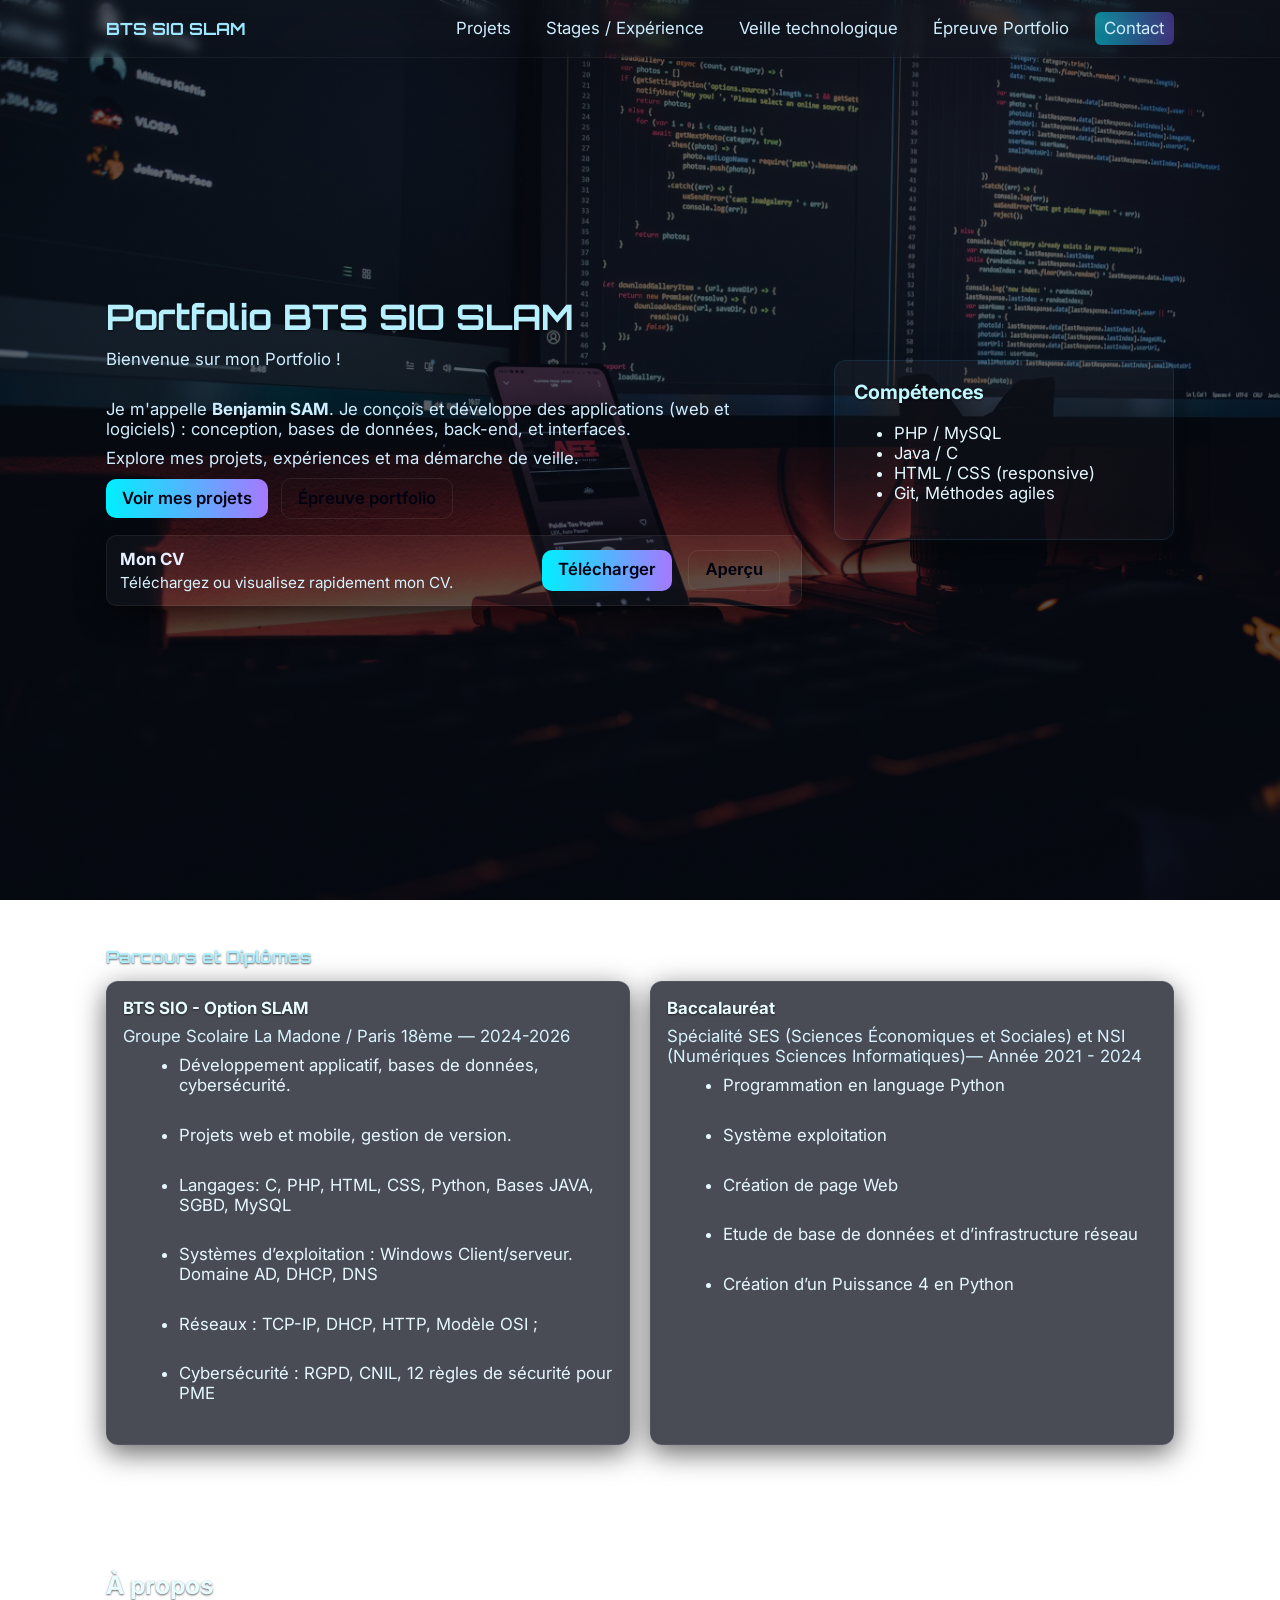
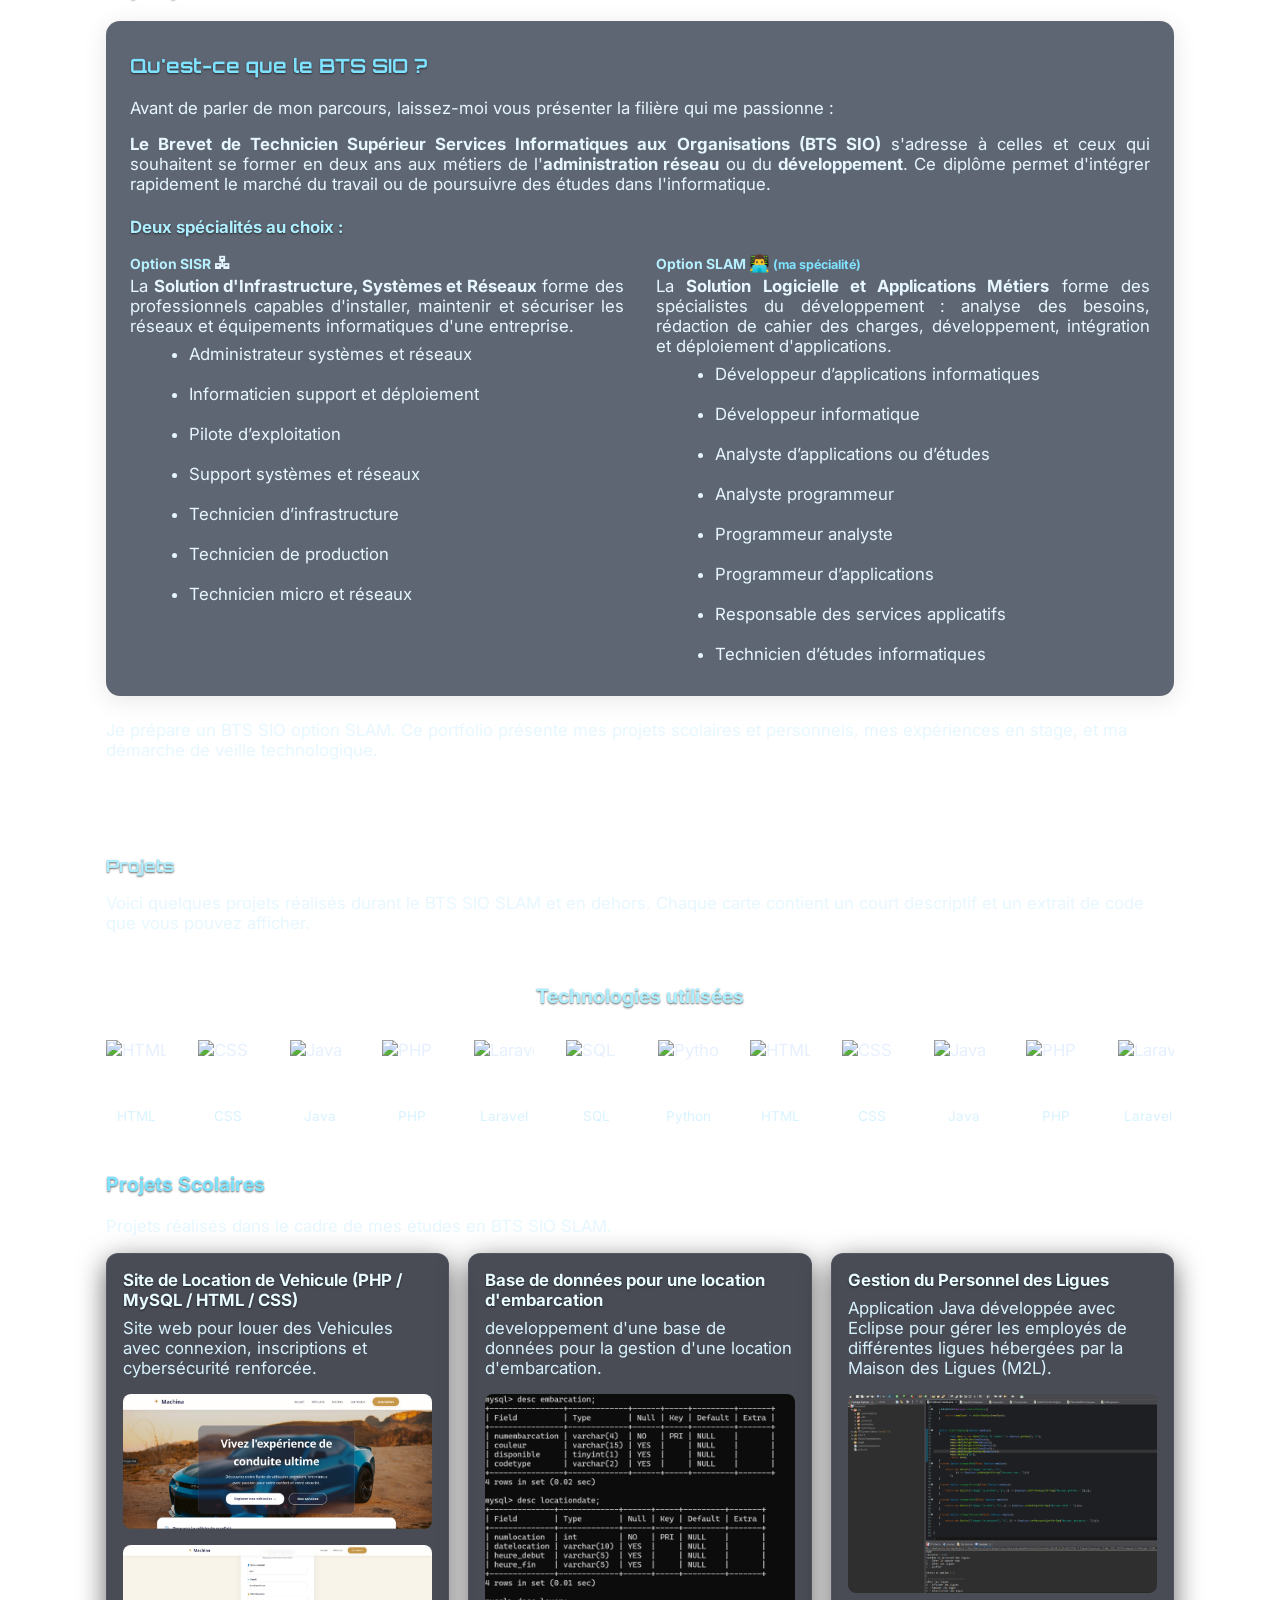
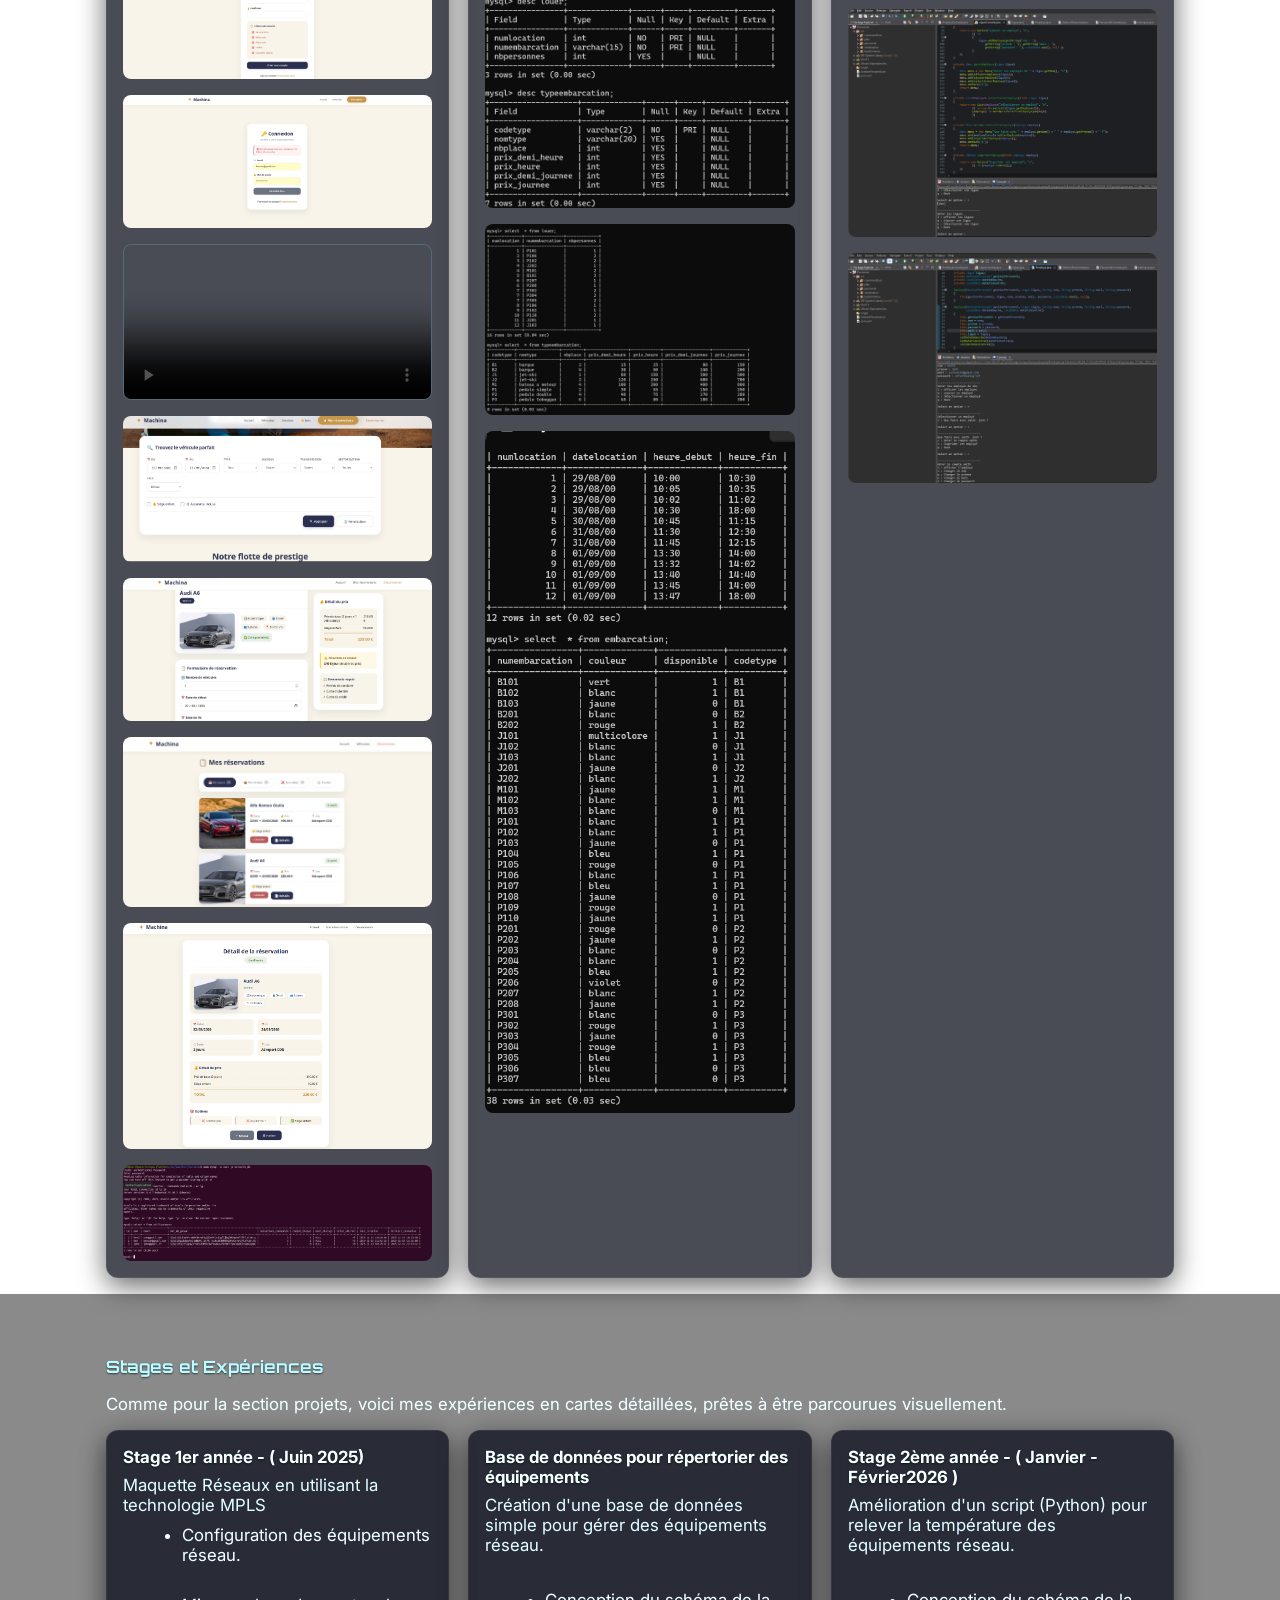
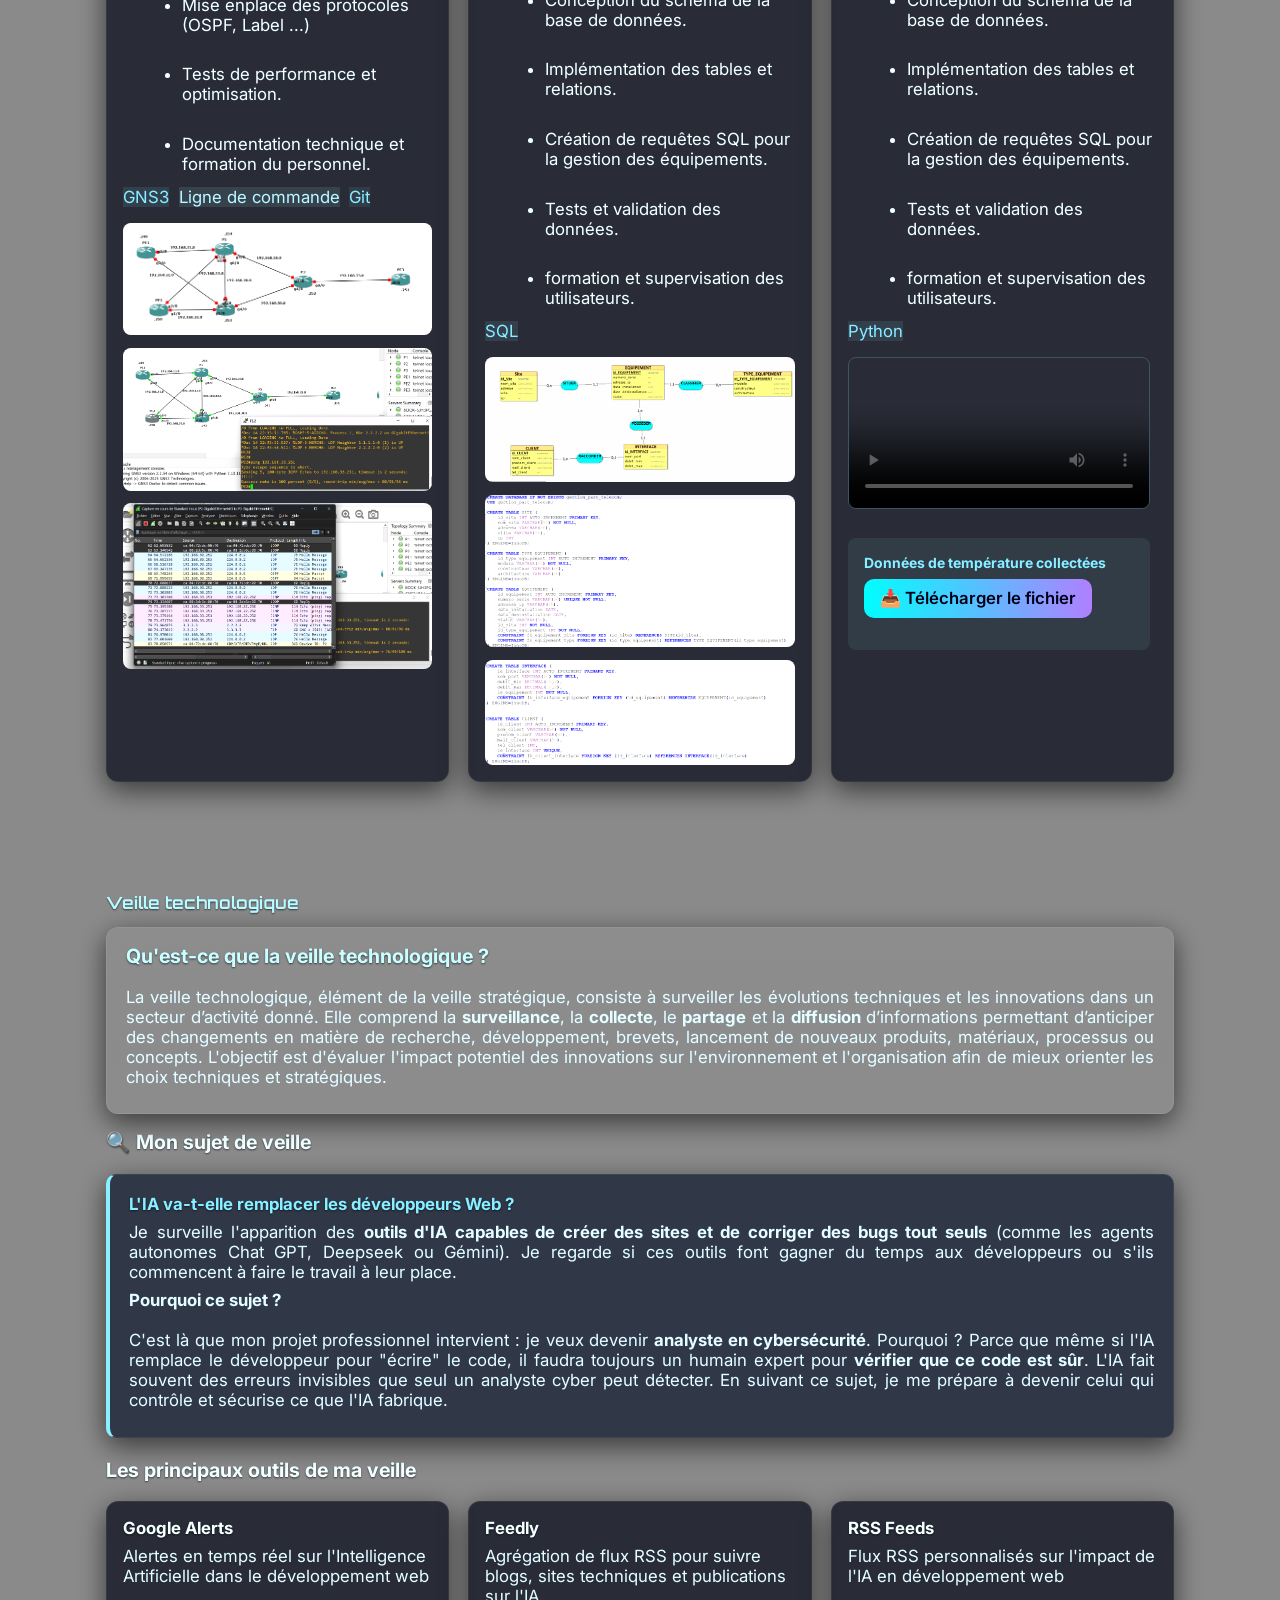
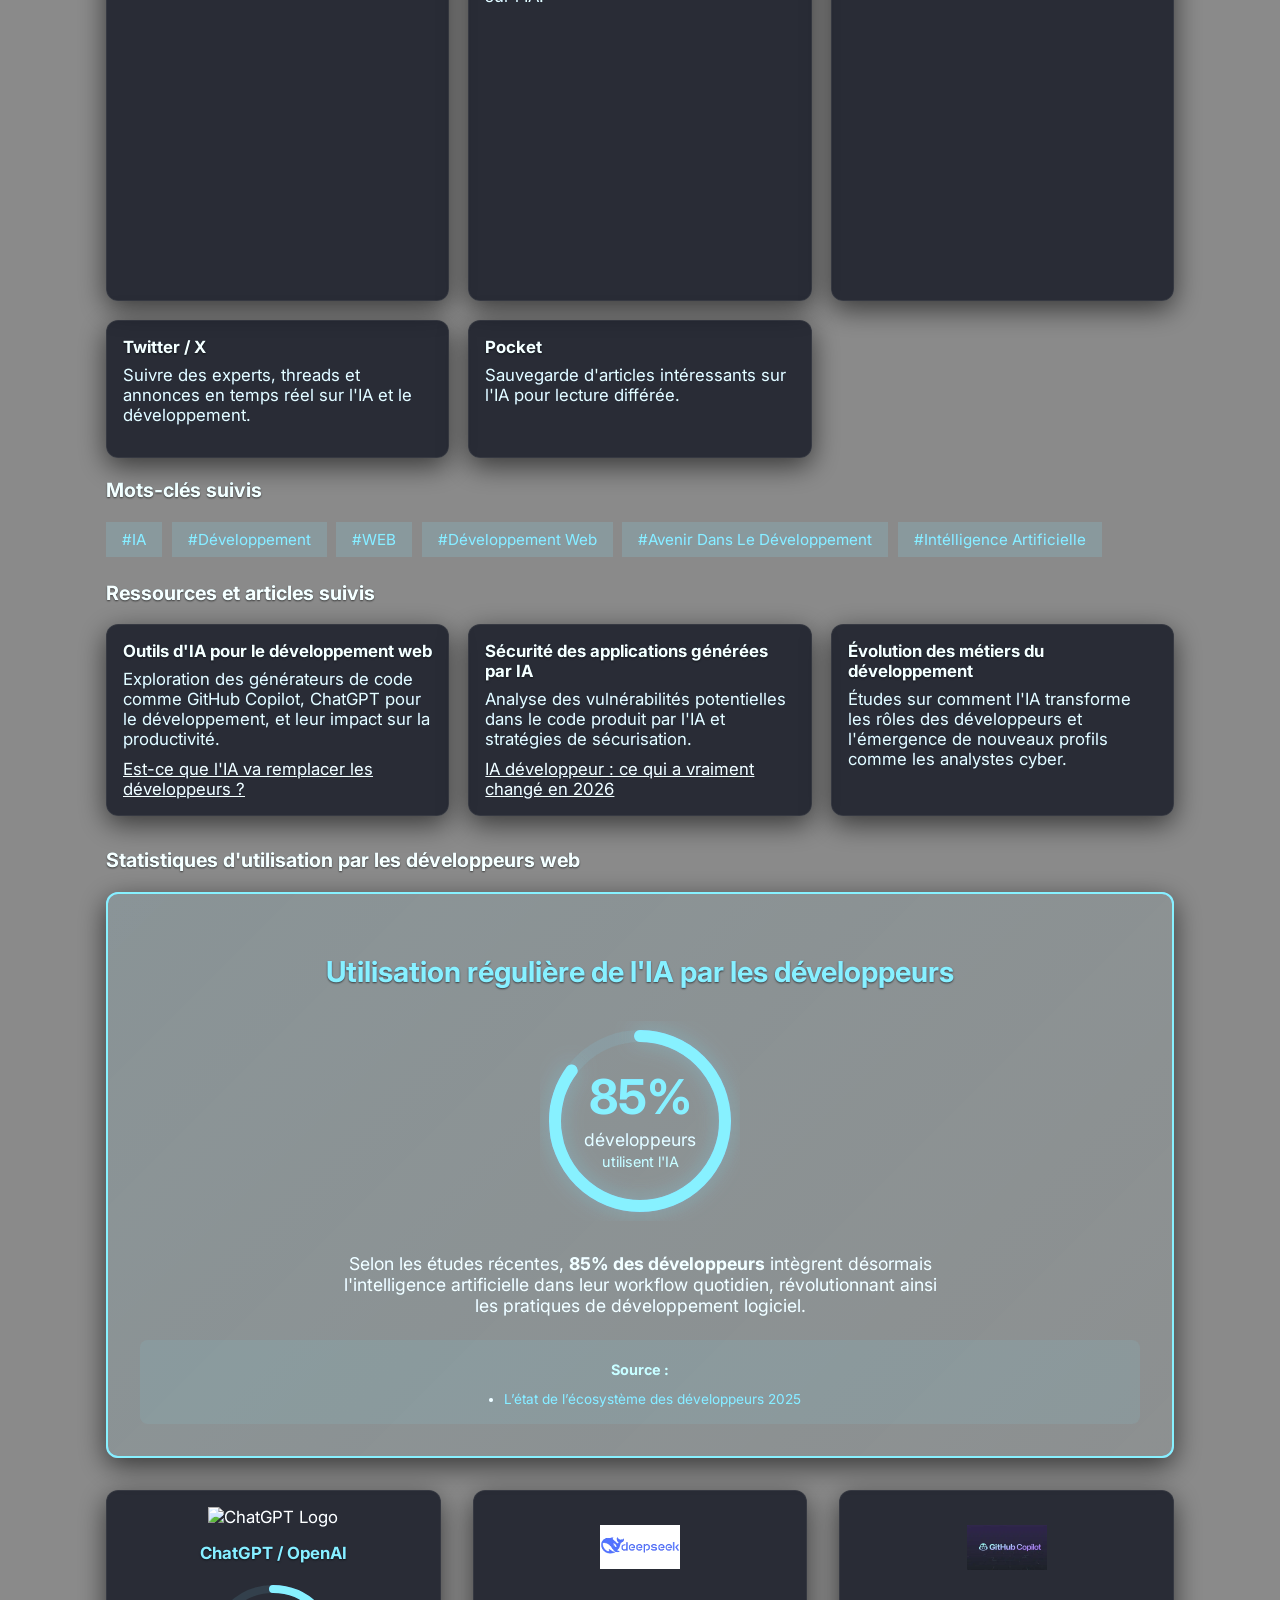
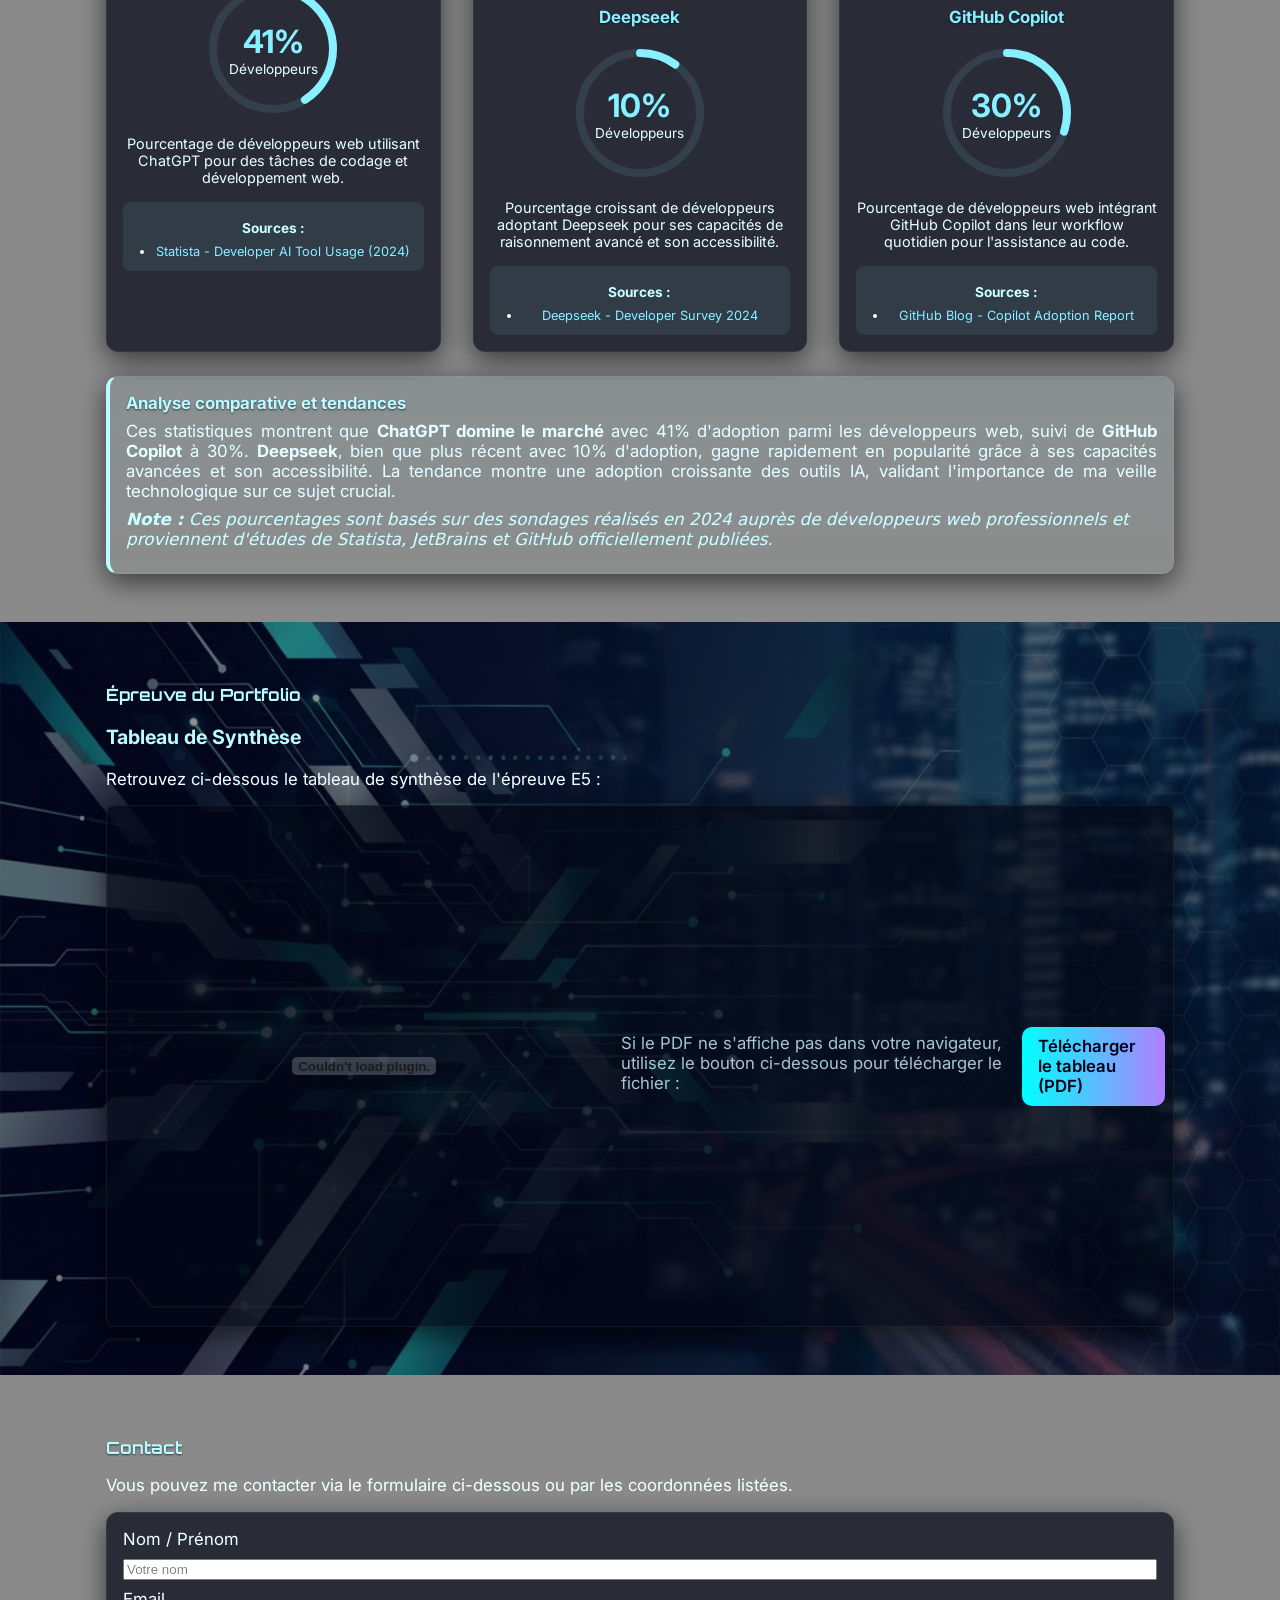
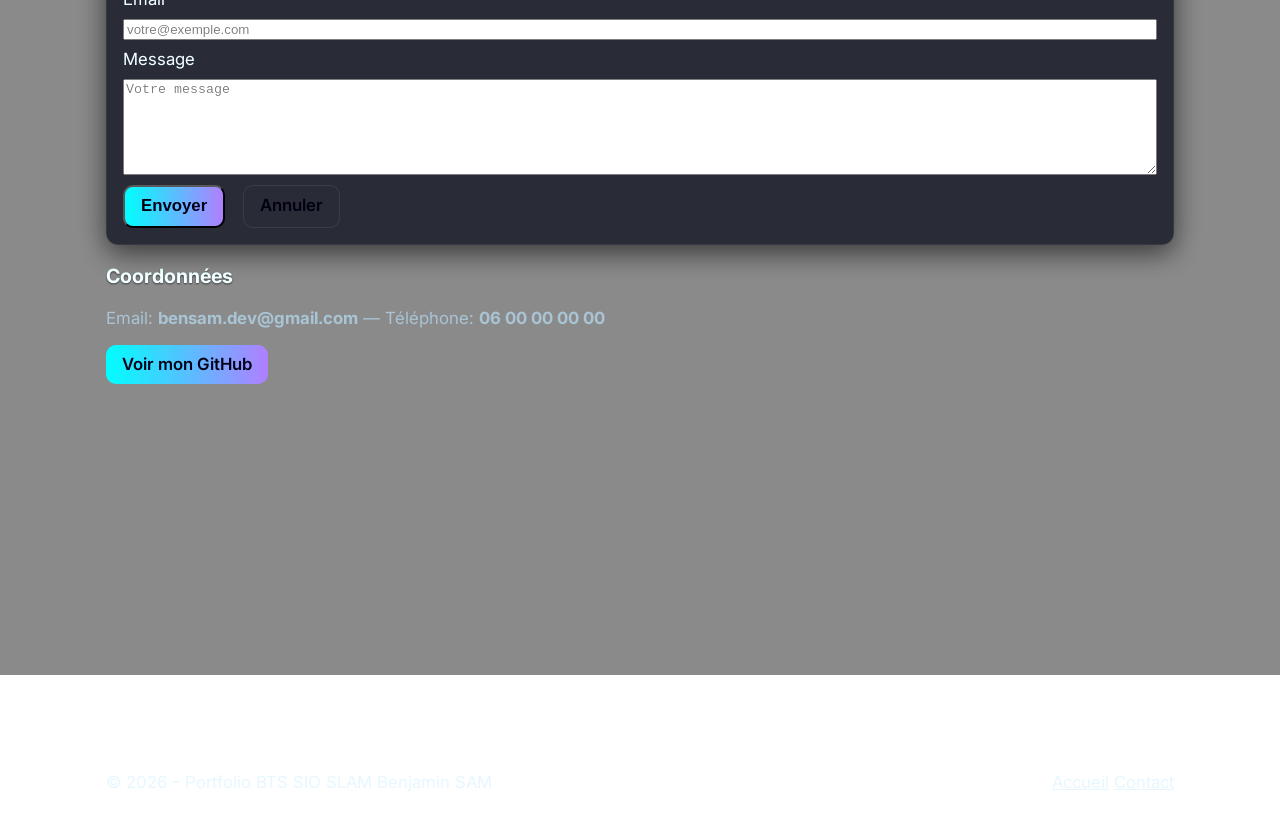
==== commit 2e7538ab: "Update index.html" ====
--- a/index.html
+++ b/index.html
@@ -367,7 +367,7 @@
               <div style="background: rgba(127, 227, 255, 0.08); padding: 1rem; border-radius: 8px; margin-top: 1rem;">
                 <h5 style="color: #7fe3ff; margin: 0 0 0.5rem 0;">Données de température collectées</h5>
                 <div style="margin-bottom: 1rem;">
-                  <a href="assets/temps_csv.py" download="temps_equipements.csv" class="btn" style="display: inline-block; margin-right: 0.5rem;">
+                  <a href="assets/temps_csv.py" download="temps_equipements.pdf" class="btn" style="display: inline-block; margin-right: 0.5rem;">
                     📥 Télécharger le fichier
                   </a>
                 </div>
@@ -700,4 +700,4 @@
     });
   </script>
 </body>
-</html>+</html>
--- a/css/style.css
+++ b/css/style.css
@@ -45,8 +45,148 @@
 .code-block pre{margin:0;color:#e6f7ff}
 
 /* responsive */
-@media(max-width:880px){.hero-grid{grid-template-columns:1fr}.nav{display:none}.nav-toggle{display:block}}
-@media(max-width:520px){.container{padding:0.6rem}.hero h1{font-size:1.6rem}}
+@media(max-width:880px){
+  .hero-grid{grid-template-columns:1fr}
+  .nav{display:none}
+  .nav-toggle{display:block}
+  .projects-grid{grid-template-columns:1fr}
+  .container{max-width:100%;padding:0.8rem}
+  .hero h1{font-size:1.8rem}
+  .hero p{font-size:0.95rem}
+  .section-title{font-size:1.5rem}
+}
+
+@media(max-width:768px){
+  .hero-grid{grid-template-columns:1fr}
+  .hero-card{display:none} /* Hide hero card on mobile for better space */
+  .hero h1{font-size:1.6rem}
+  .hero p{font-size:0.9rem}
+  .btn{padding:0.5rem 0.8rem;font-size:0.9rem}
+  .card{padding:0.8rem}
+  .projects-grid{grid-template-columns:1fr;gap:1rem}
+  .site-footer .container{flex-direction:column;gap:0.5rem;text-align:center}
+}
+
+@media(max-width:520px){
+  .container{padding:0.6rem}
+  .hero h1{font-size:1.4rem}
+  .hero p{font-size:0.85rem}
+  .section-title{font-size:1.3rem}
+  .card h4{font-size:1.1rem}
+  .card p{font-size:0.9rem}
+  .btn{padding:0.4rem 0.7rem;font-size:0.85rem}
+  .site-header .container{padding:0.5rem 0.8rem}
+  .logo{font-size:1.1rem}
+}
+
+/* Mobile-specific adjustments */
+@media(max-width:480px){
+  .hero{min-height:80vh;padding-top:80px;padding-bottom:24px}
+  .hero-cta{display:flex;flex-direction:column;gap:0.5rem}
+  .hero-cv{margin-top:0.5rem}
+  .hero-cv .card{padding:0.6rem}
+  .bts-options{flex-direction:column;gap:1rem}
+  .bts-options > div{min-width:unset}
+  .timeline{padding-left:0.5rem}
+  .timeline-item{padding-left:0.5rem}
+  .pdf-placeholder{min-height:250px}
+  .contact-form{max-width:100%}
+}
+
+/* Statistics circles responsive */
+@media(max-width:768px){
+  .projects-grid[style*="grid-template-columns: repeat(auto-fit, minmax(280px, 1fr)"]{
+    grid-template-columns: 1fr !important;
+  }
+}
+
+@media(max-width:480px){
+  .projects-grid[style*="grid-template-columns: repeat(auto-fit, minmax(280px, 1fr)"]{
+    grid-template-columns: 1fr !important;
+  }
+  
+  /* Adjust circle size on mobile */
+  .projects-grid .card svg{
+    width: 120px !important;
+    height: 120px !important;
+  }
+  
+  .projects-grid .card circle{
+    r: "50" !important;
+  }
+  
+  .projects-grid .card .card p:first-of-type{
+    font-size: 1.5rem !important;
+  }
+  
+  .projects-grid .card .card p:last-of-type{
+    font-size: 0.7rem !important;
+  }
+}
+
+/* Progress circle animations */
+.progress-circle circle:last-child {
+  transition: stroke-dasharray 0.5s ease-in-out;
+}
+
+/* Main statistics circle styling */
+.main-stat-circle circle:last-child {
+  transition: stroke-dasharray 0.8s ease-in-out;
+  filter: drop-shadow(0 0 10px rgba(127, 227, 255, 0.3));
+}
+
+/* Make circles clickable for demo purposes */
+.progress-circle:hover {
+  transform: scale(1.05);
+  transition: transform 0.3s ease;
+}
+
+/* Main statistics card responsive */
+@media(max-width: 768px) {
+  .main-stat-circle {
+    width: 160px !important;
+    height: 160px !important;
+  }
+  
+  .main-stat-circle circle {
+    r: "70" !important;
+  }
+  
+  .main-stat-circle + div p:first-child {
+    font-size: 2.5rem !important;
+  }
+  
+  .main-stat-circle + div p:nth-child(2) {
+    font-size: 1rem !important;
+  }
+  
+  .main-stat-circle + div p:nth-child(3) {
+    font-size: 0.8rem !important;
+  }
+}
+
+@media(max-width: 480px) {
+  .main-stat-circle {
+    width: 140px !important;
+    height: 140px !important;
+  }
+  
+  .main-stat-circle circle {
+    r: "60" !important;
+  }
+  
+  .main-stat-circle + div p:first-child {
+    font-size: 2rem !important;
+  }
+  
+  .main-stat-circle + div p:nth-child(2) {
+    font-size: 0.9rem !important;
+  }
+  
+  .main-stat-circle + div p:nth-child(3) {
+    font-size: 0.75rem !important;
+  }
+}
 
 /* small utilities */
 .muted{color:#89a8bd}
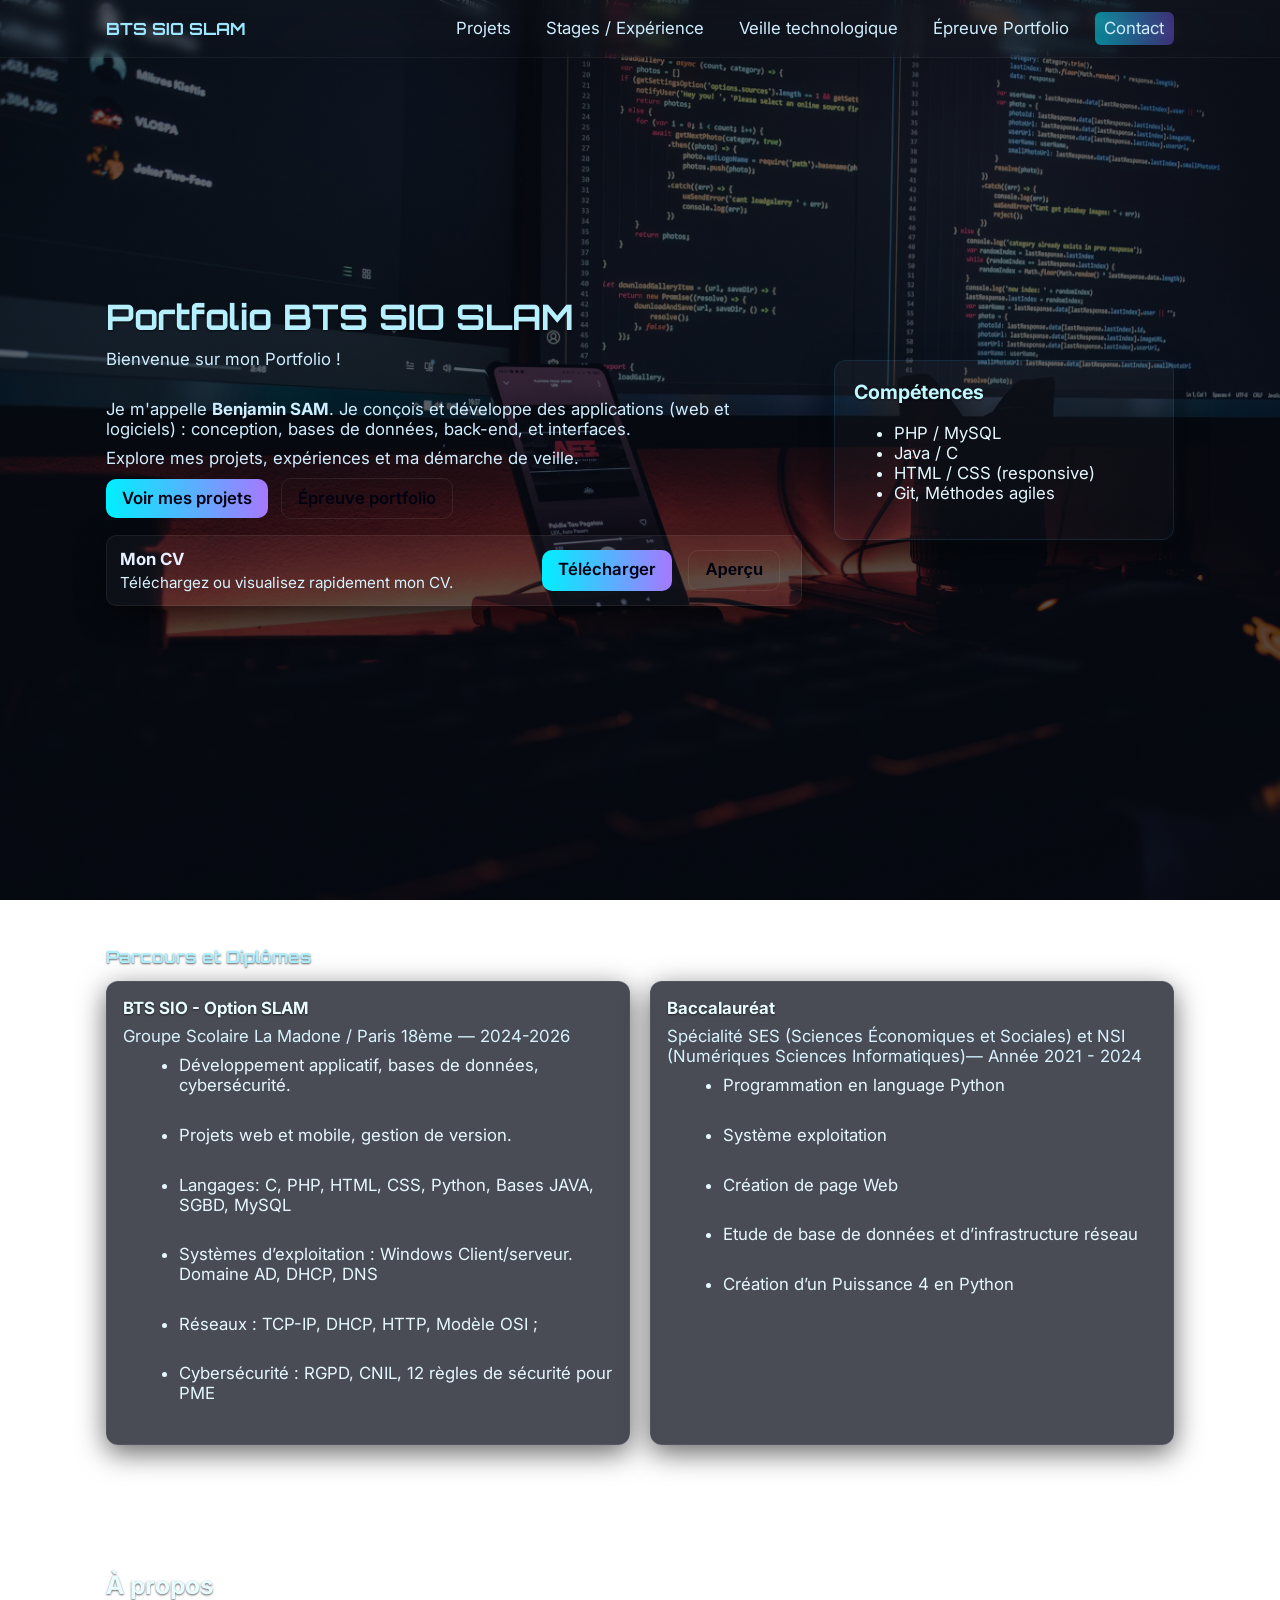
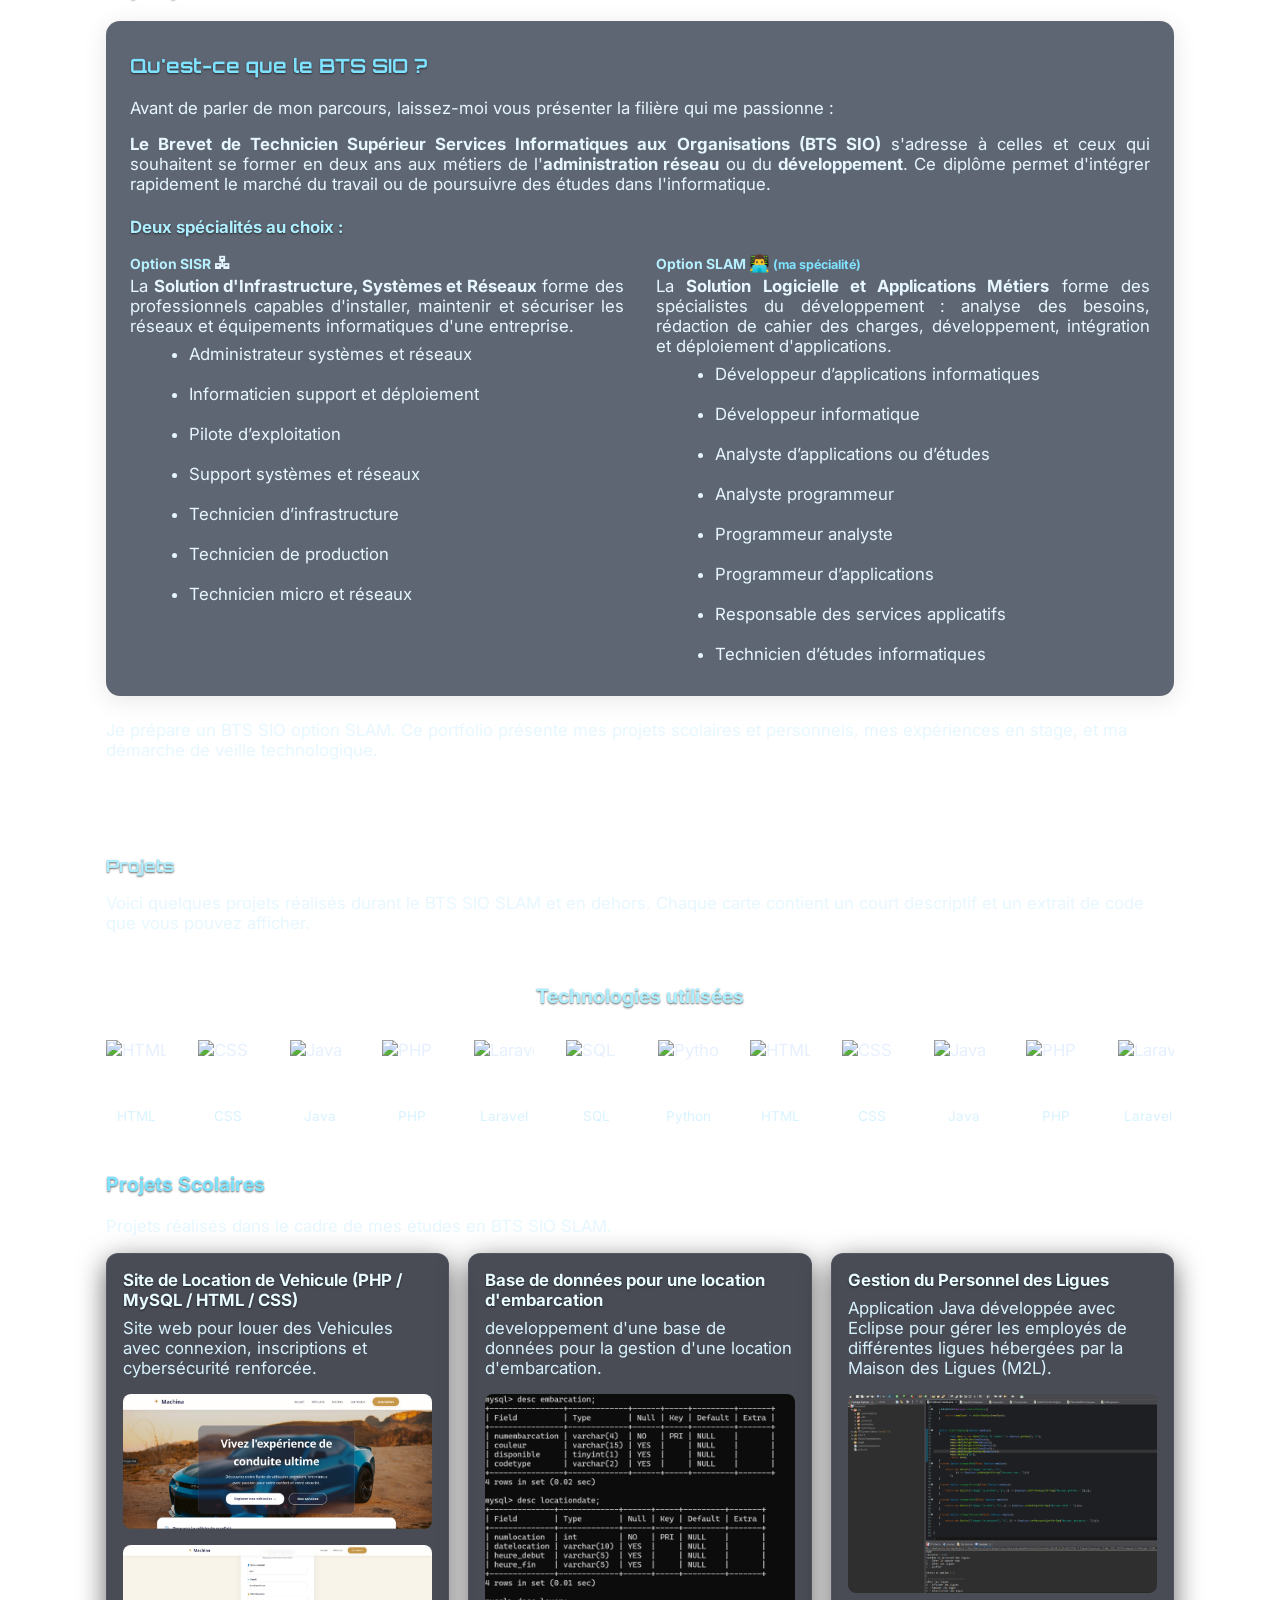
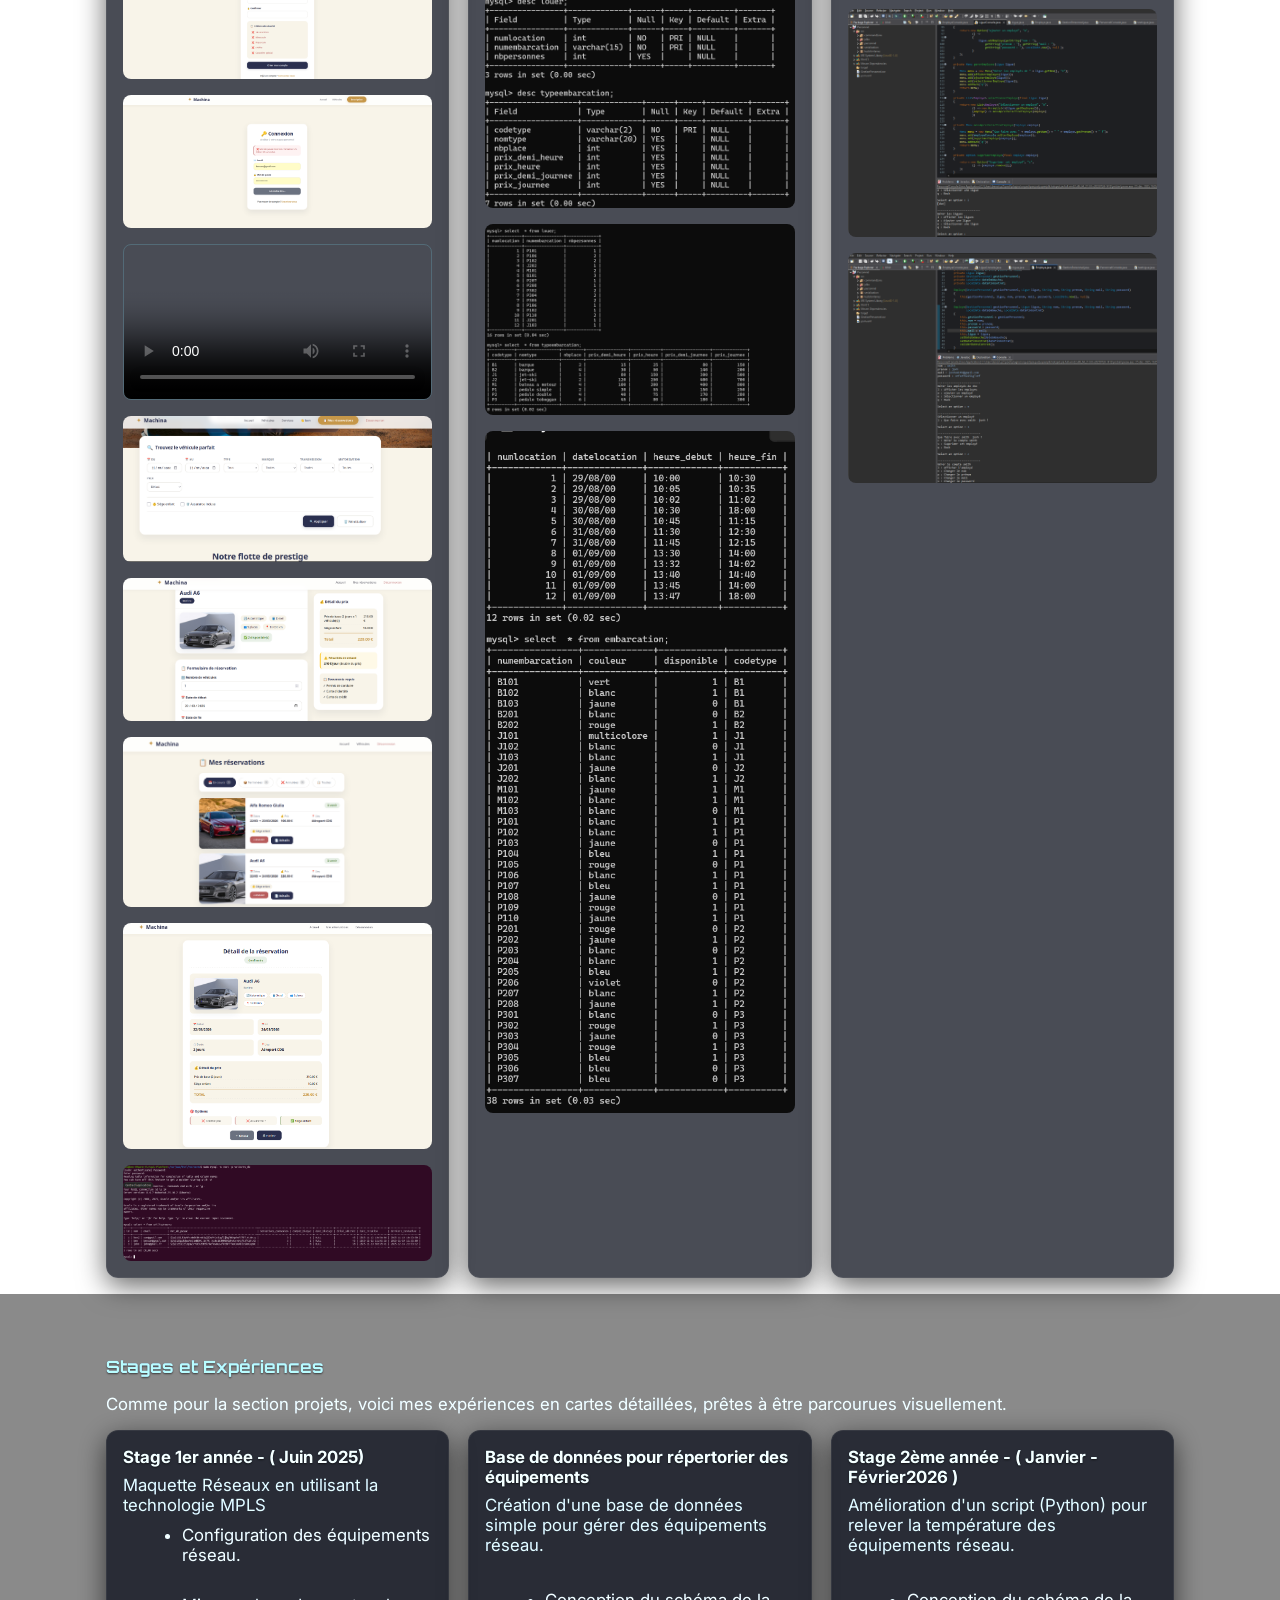
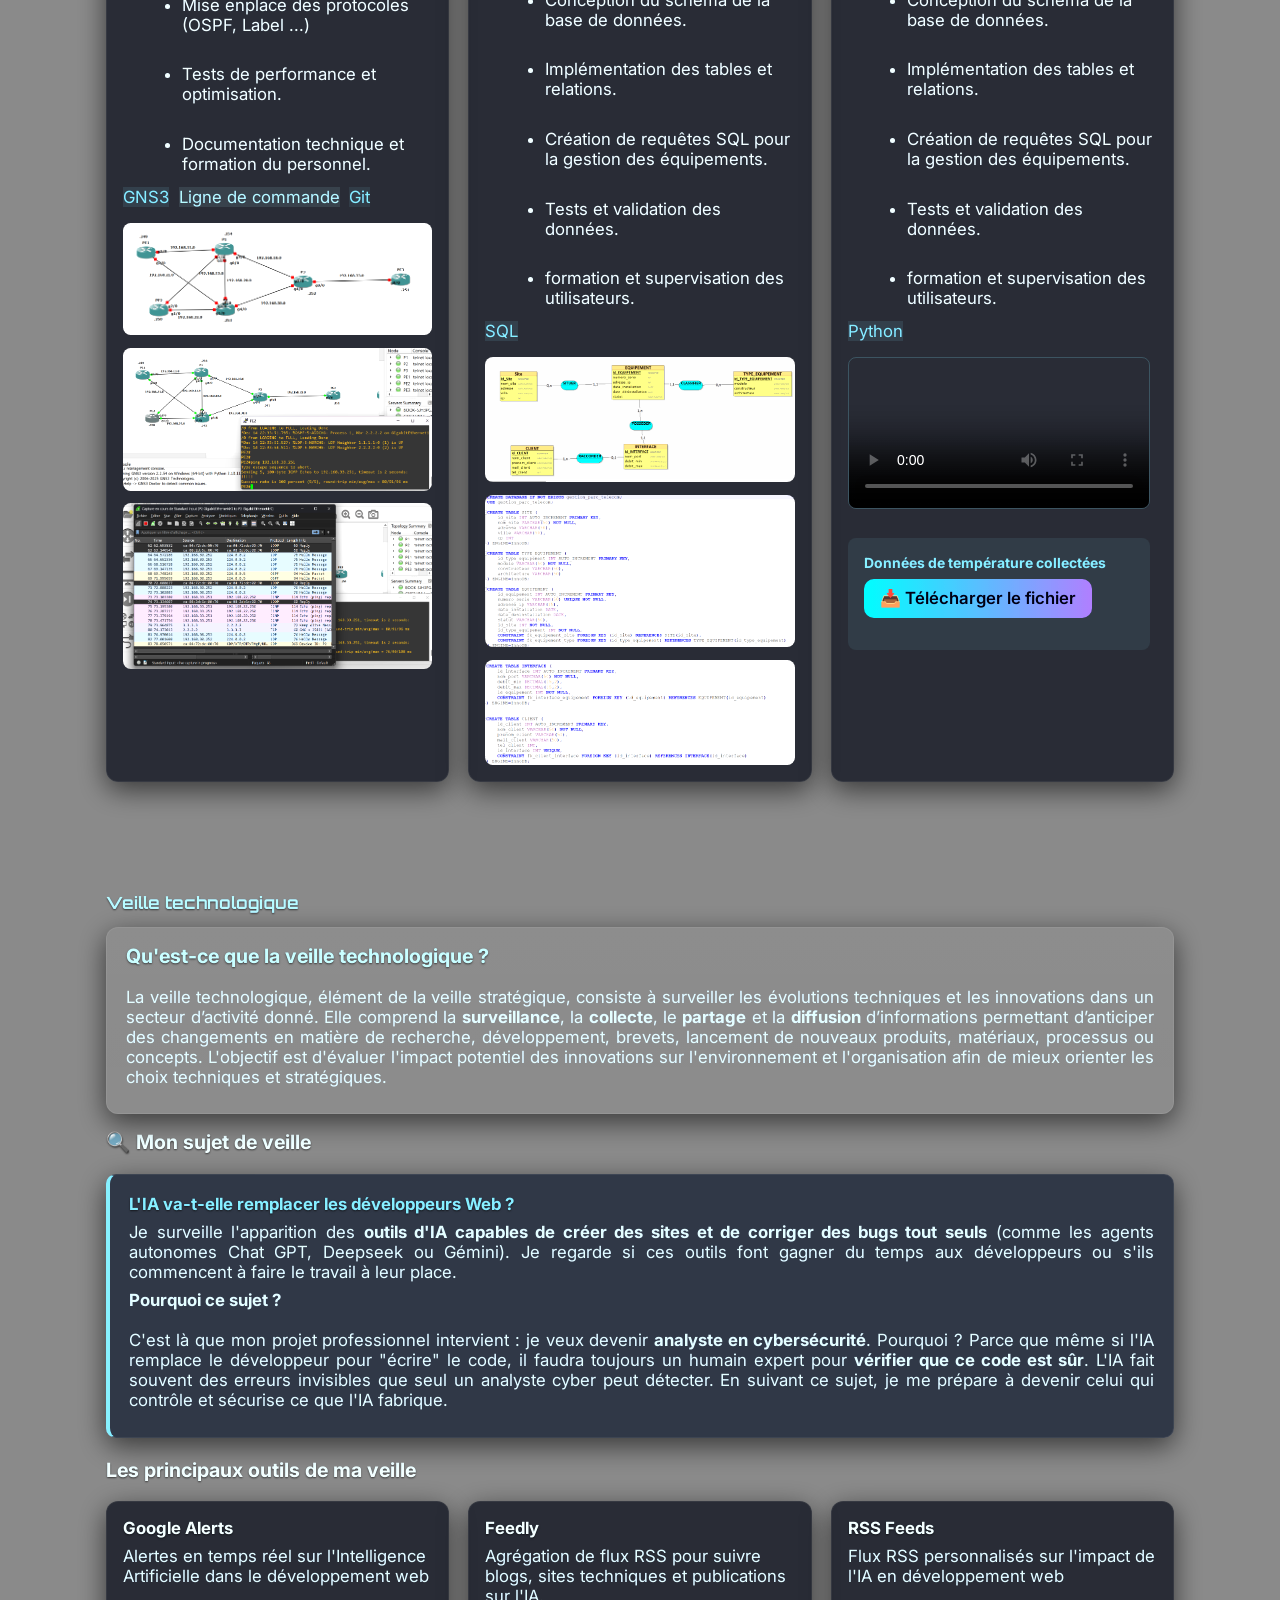
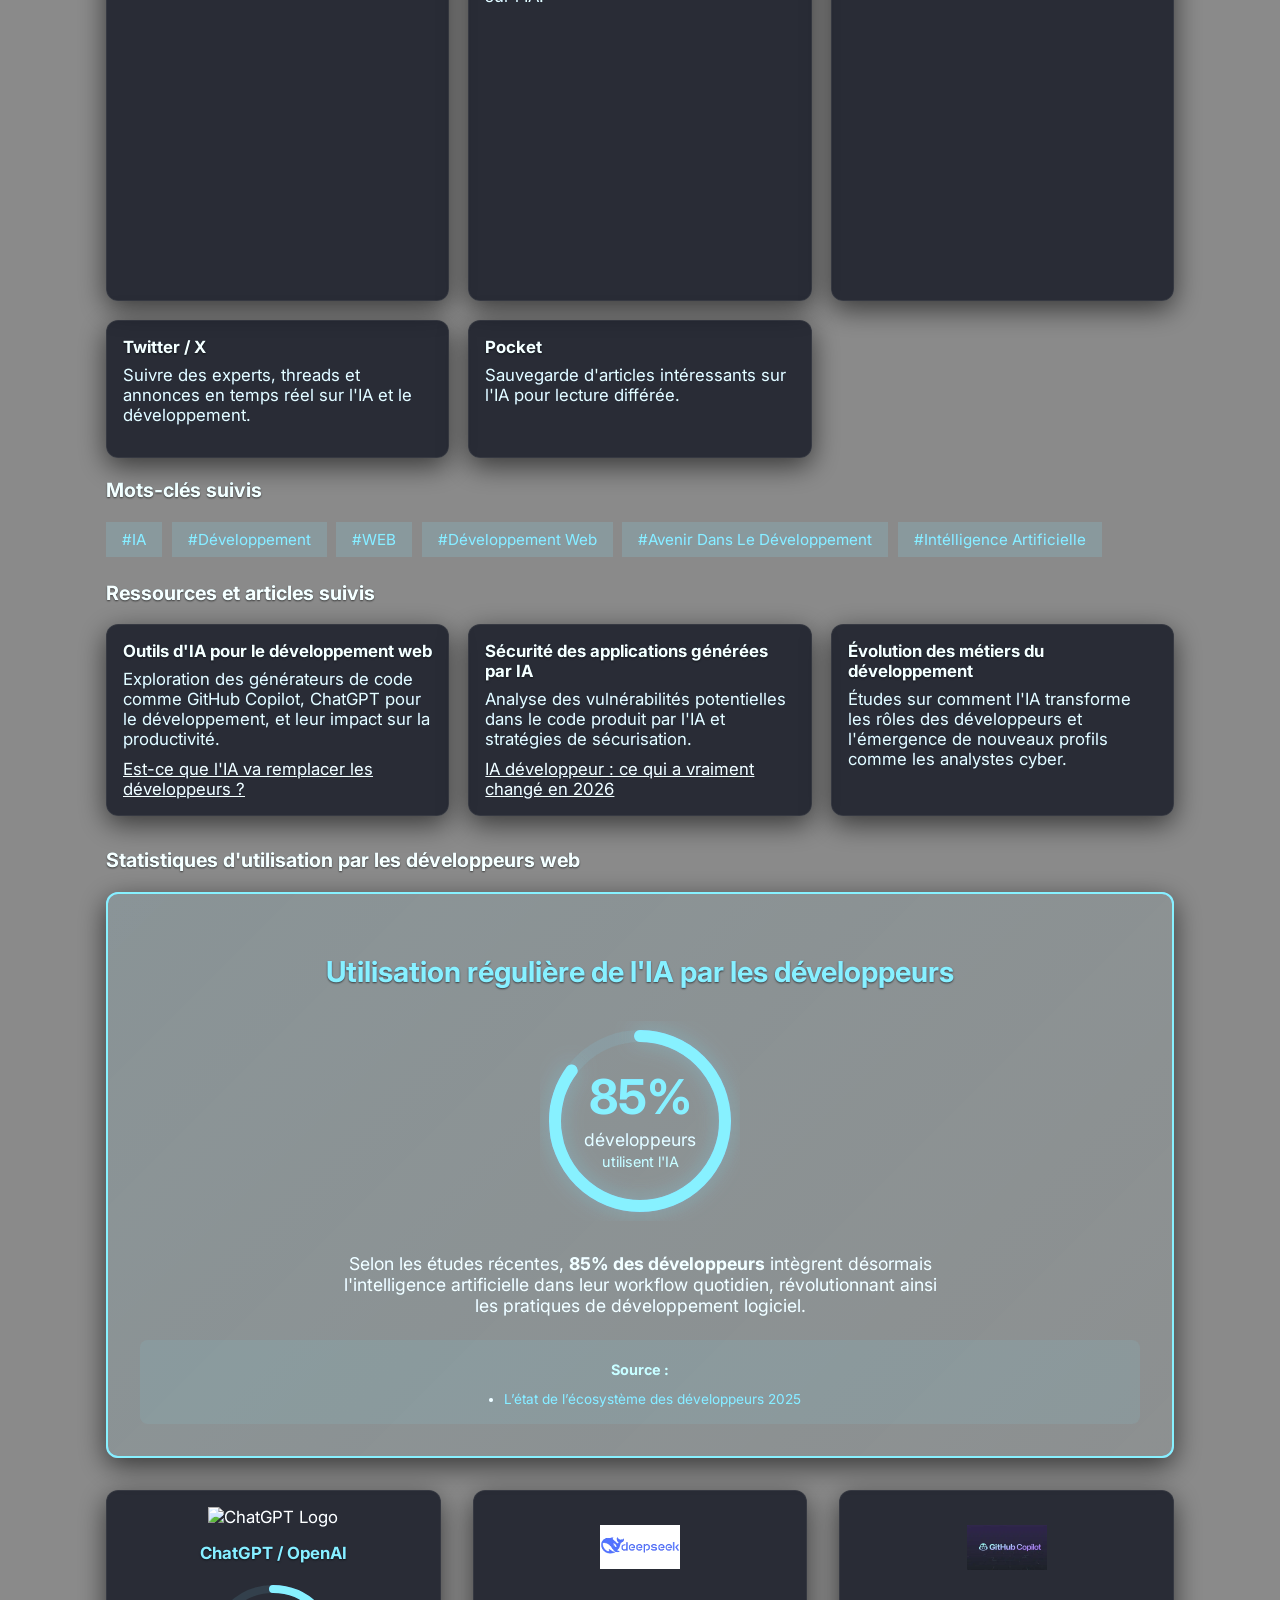
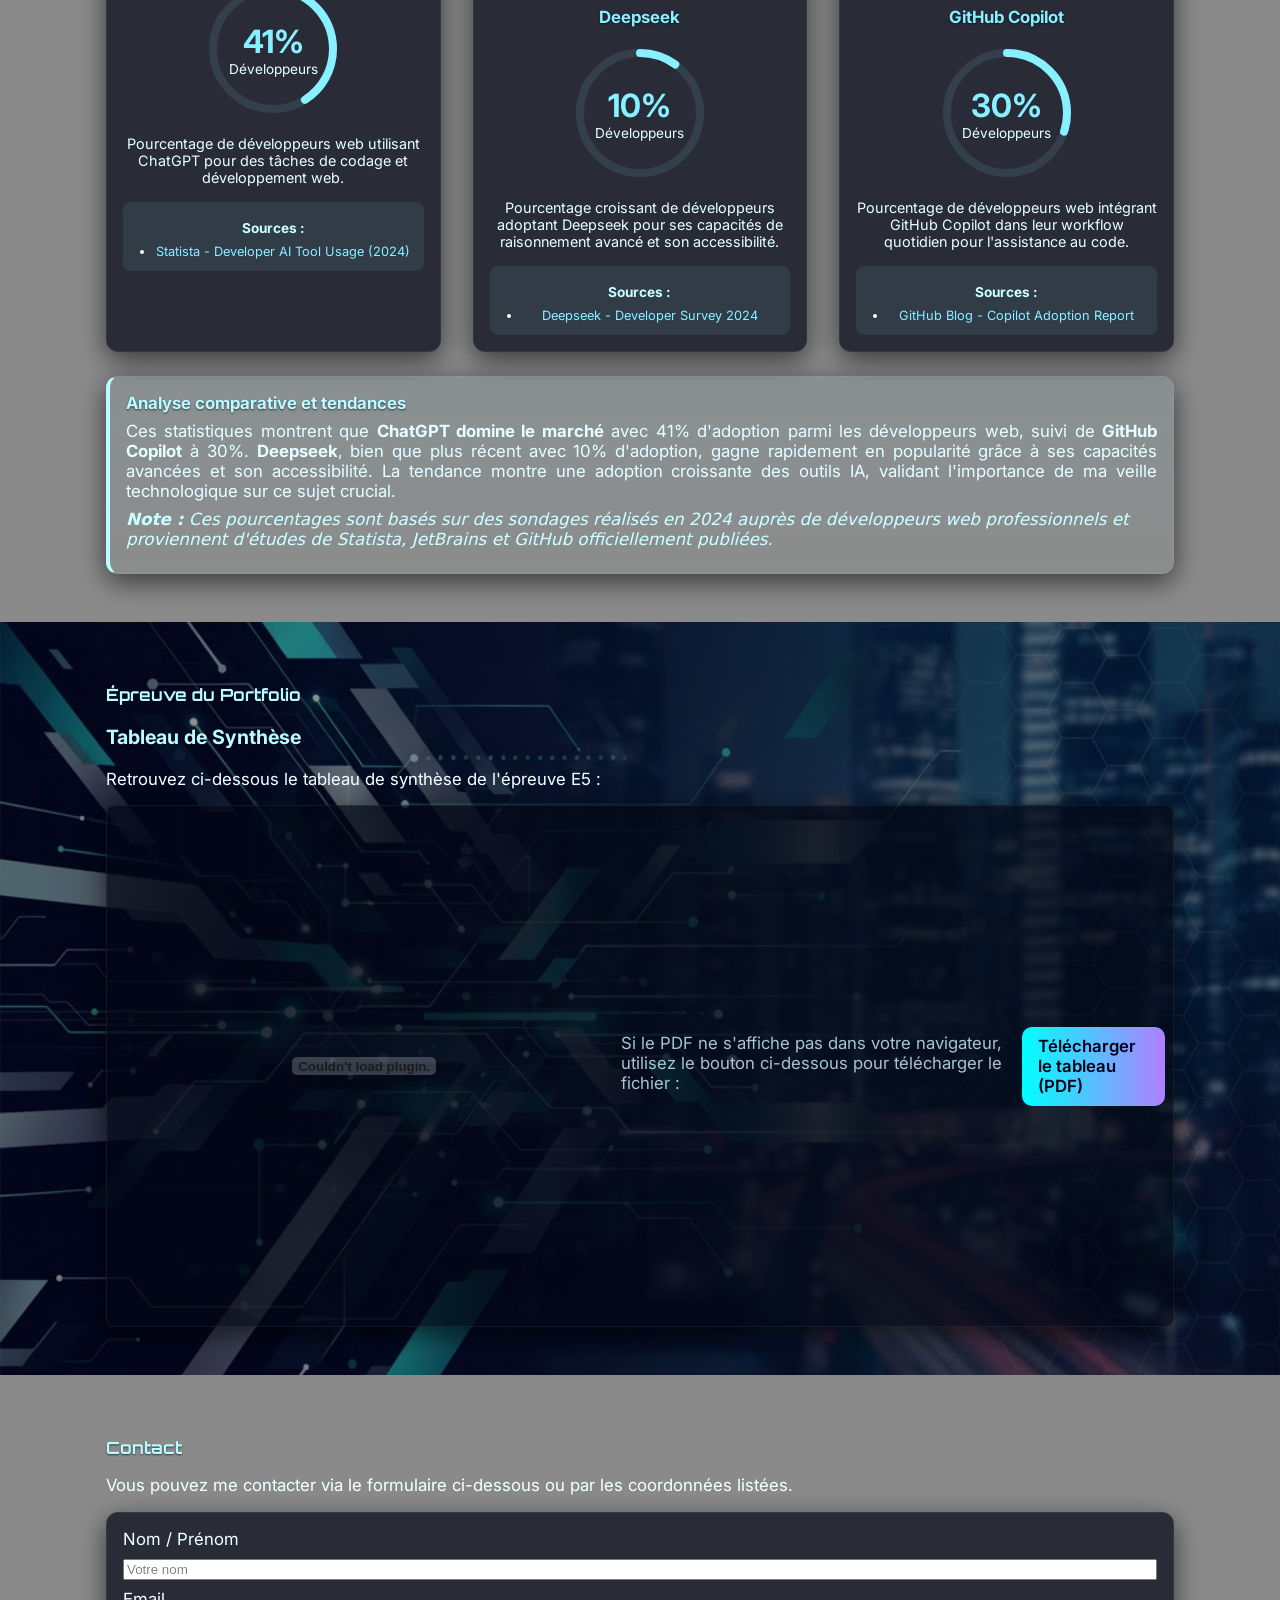
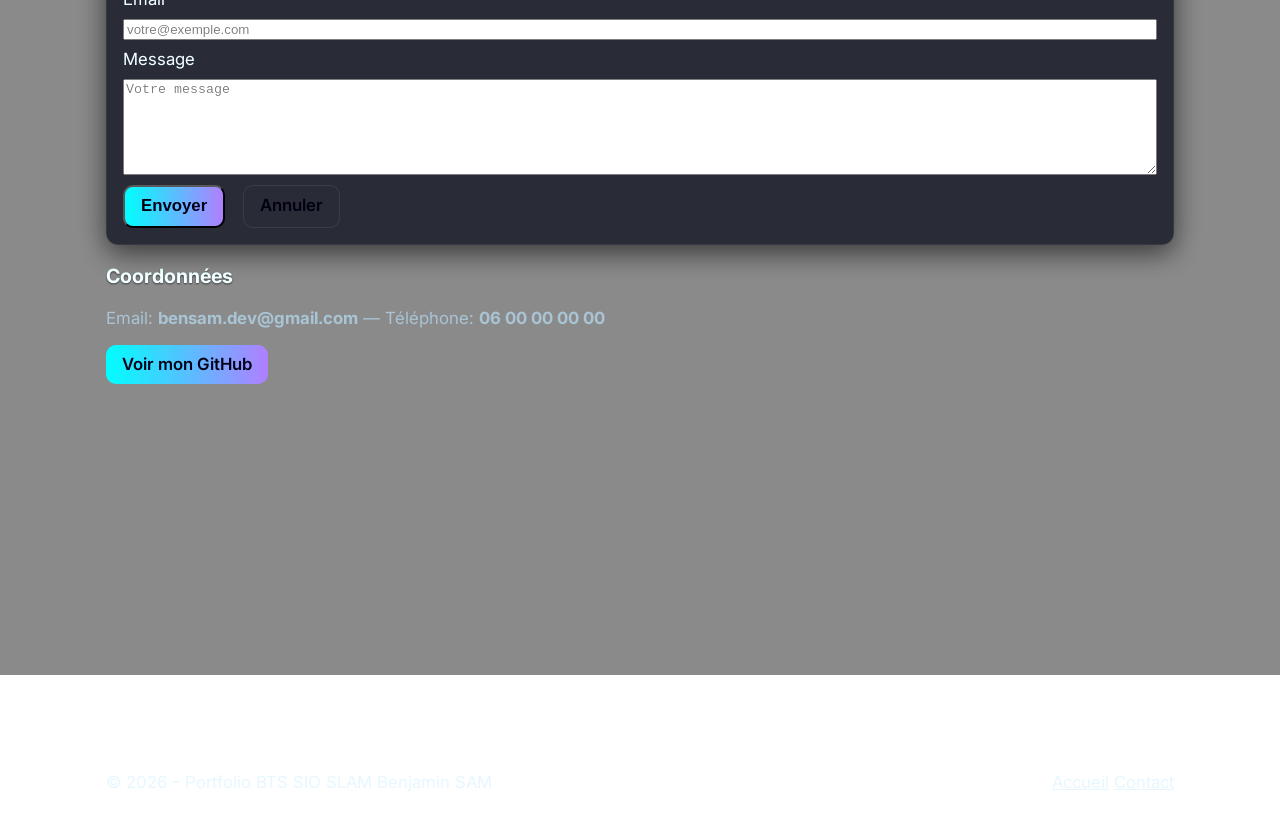
==== commit 2a25b2b1: "Update fmt.Println message from 'Hello' to 'Goodbye'" ====
--- a/index.html
+++ b/index.html
@@ -367,7 +367,7 @@
               <div style="background: rgba(127, 227, 255, 0.08); padding: 1rem; border-radius: 8px; margin-top: 1rem;">
                 <h5 style="color: #7fe3ff; margin: 0 0 0.5rem 0;">Données de température collectées</h5>
                 <div style="margin-bottom: 1rem;">
-                  <a href="assets/temps_csv.py" download="temps_equipements.pdf" class="btn" style="display: inline-block; margin-right: 0.5rem;">
+                  <a href="assets/temps_csv.py" download="temps_csv.py" class="btn" style="display: inline-block; margin-right: 0.5rem;">
                     📥 Télécharger le fichier
                   </a>
                 </div>
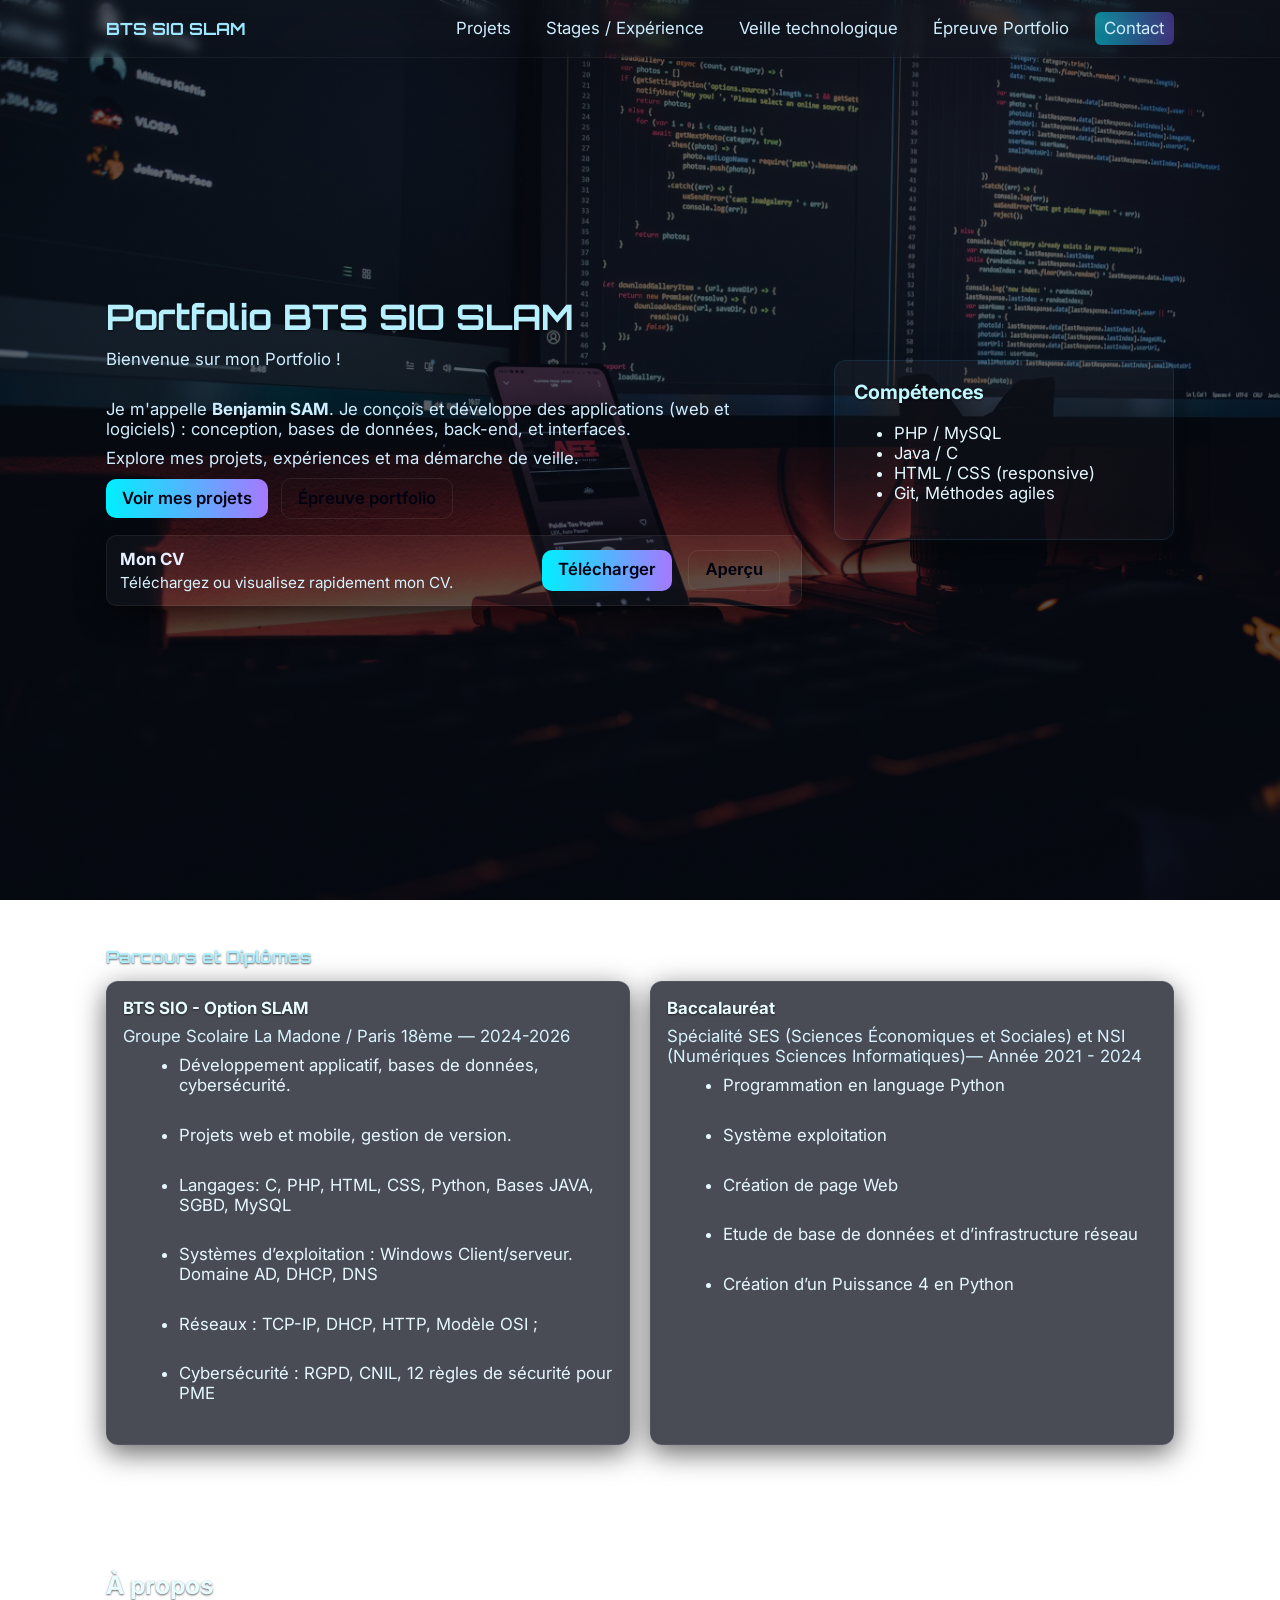
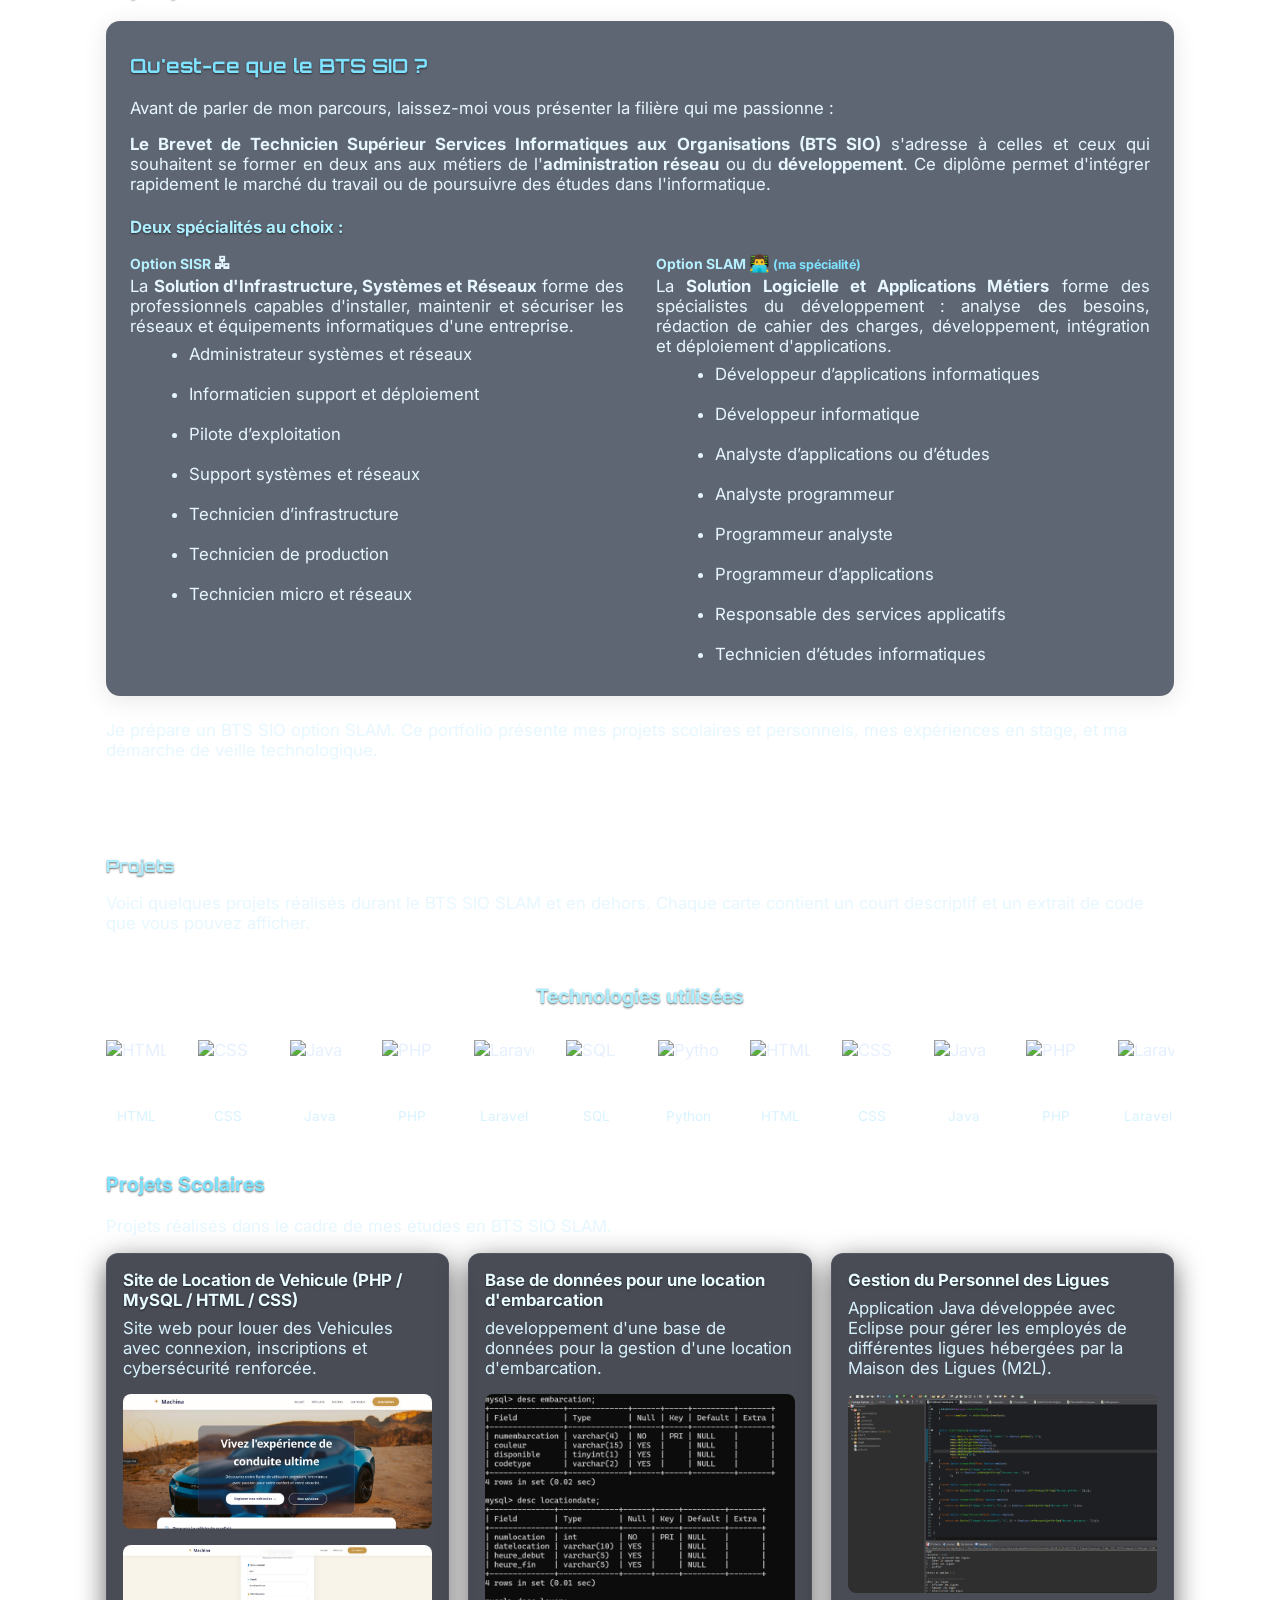
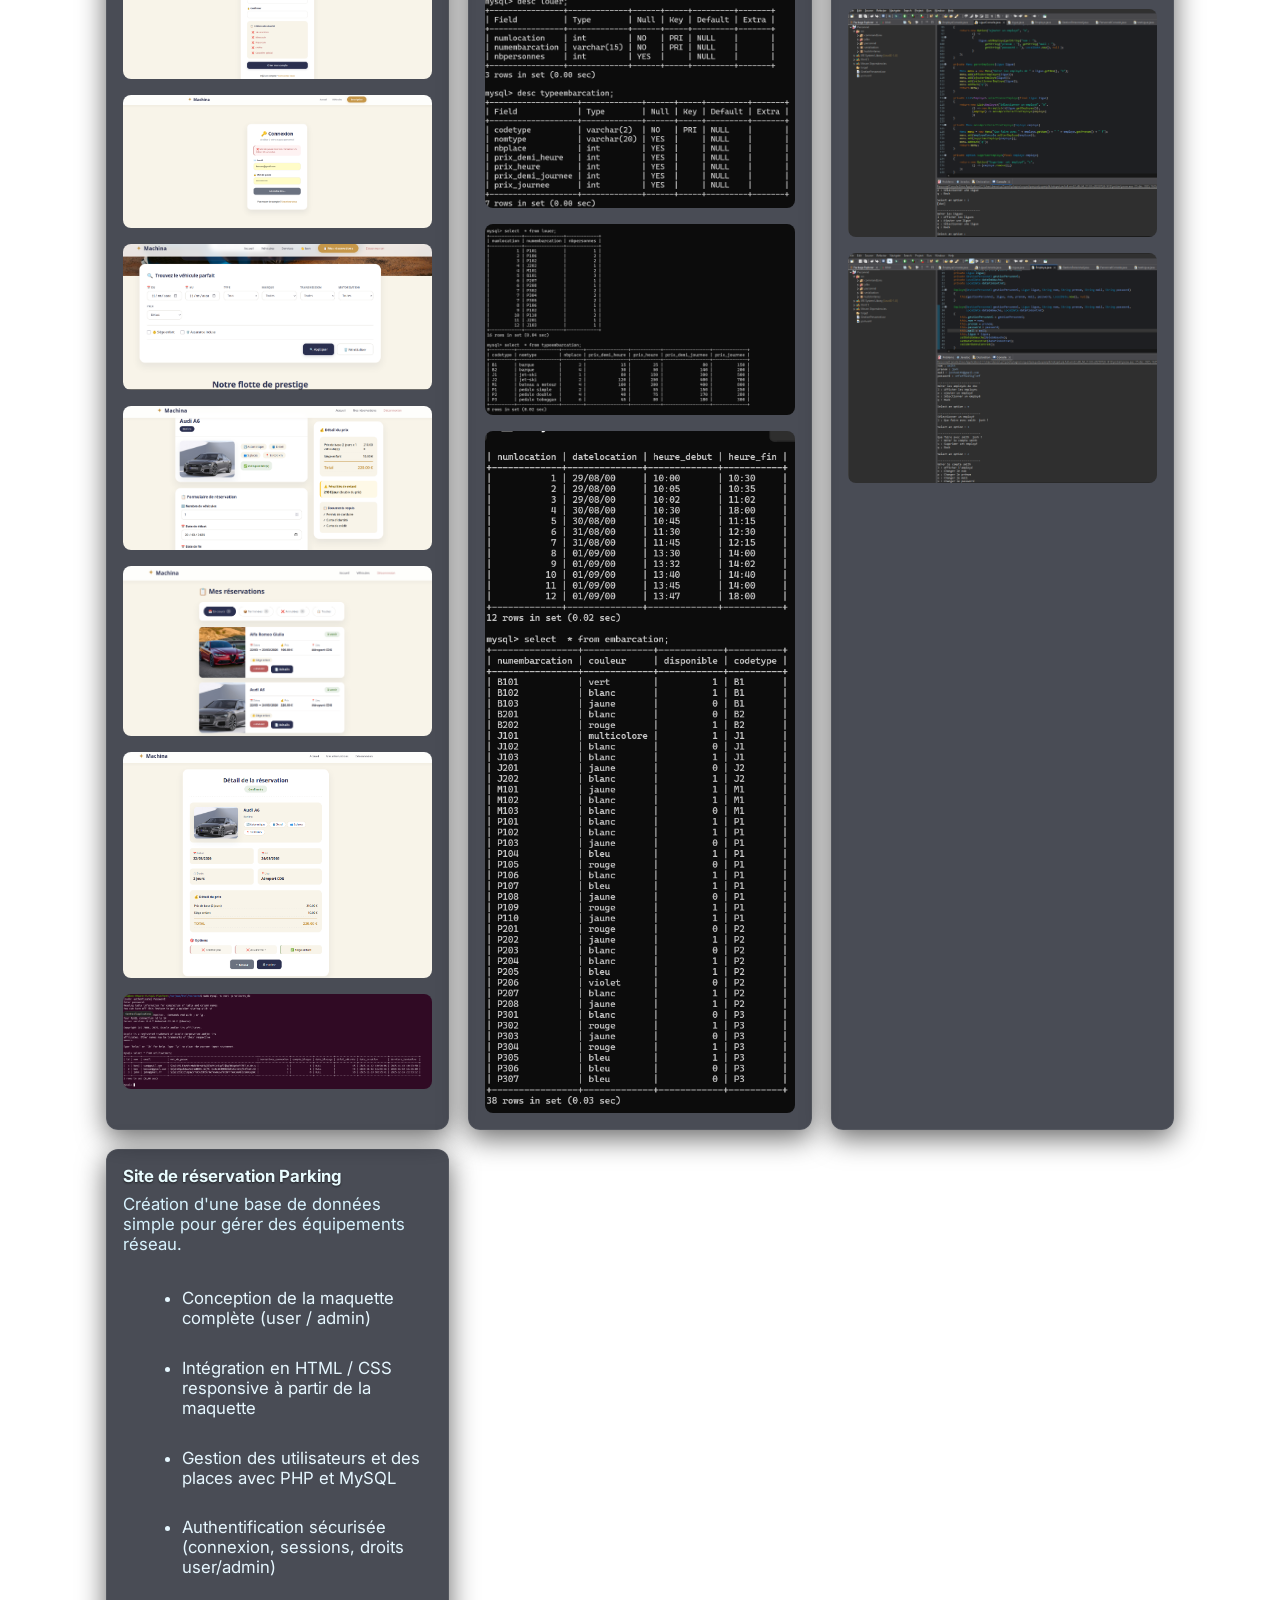
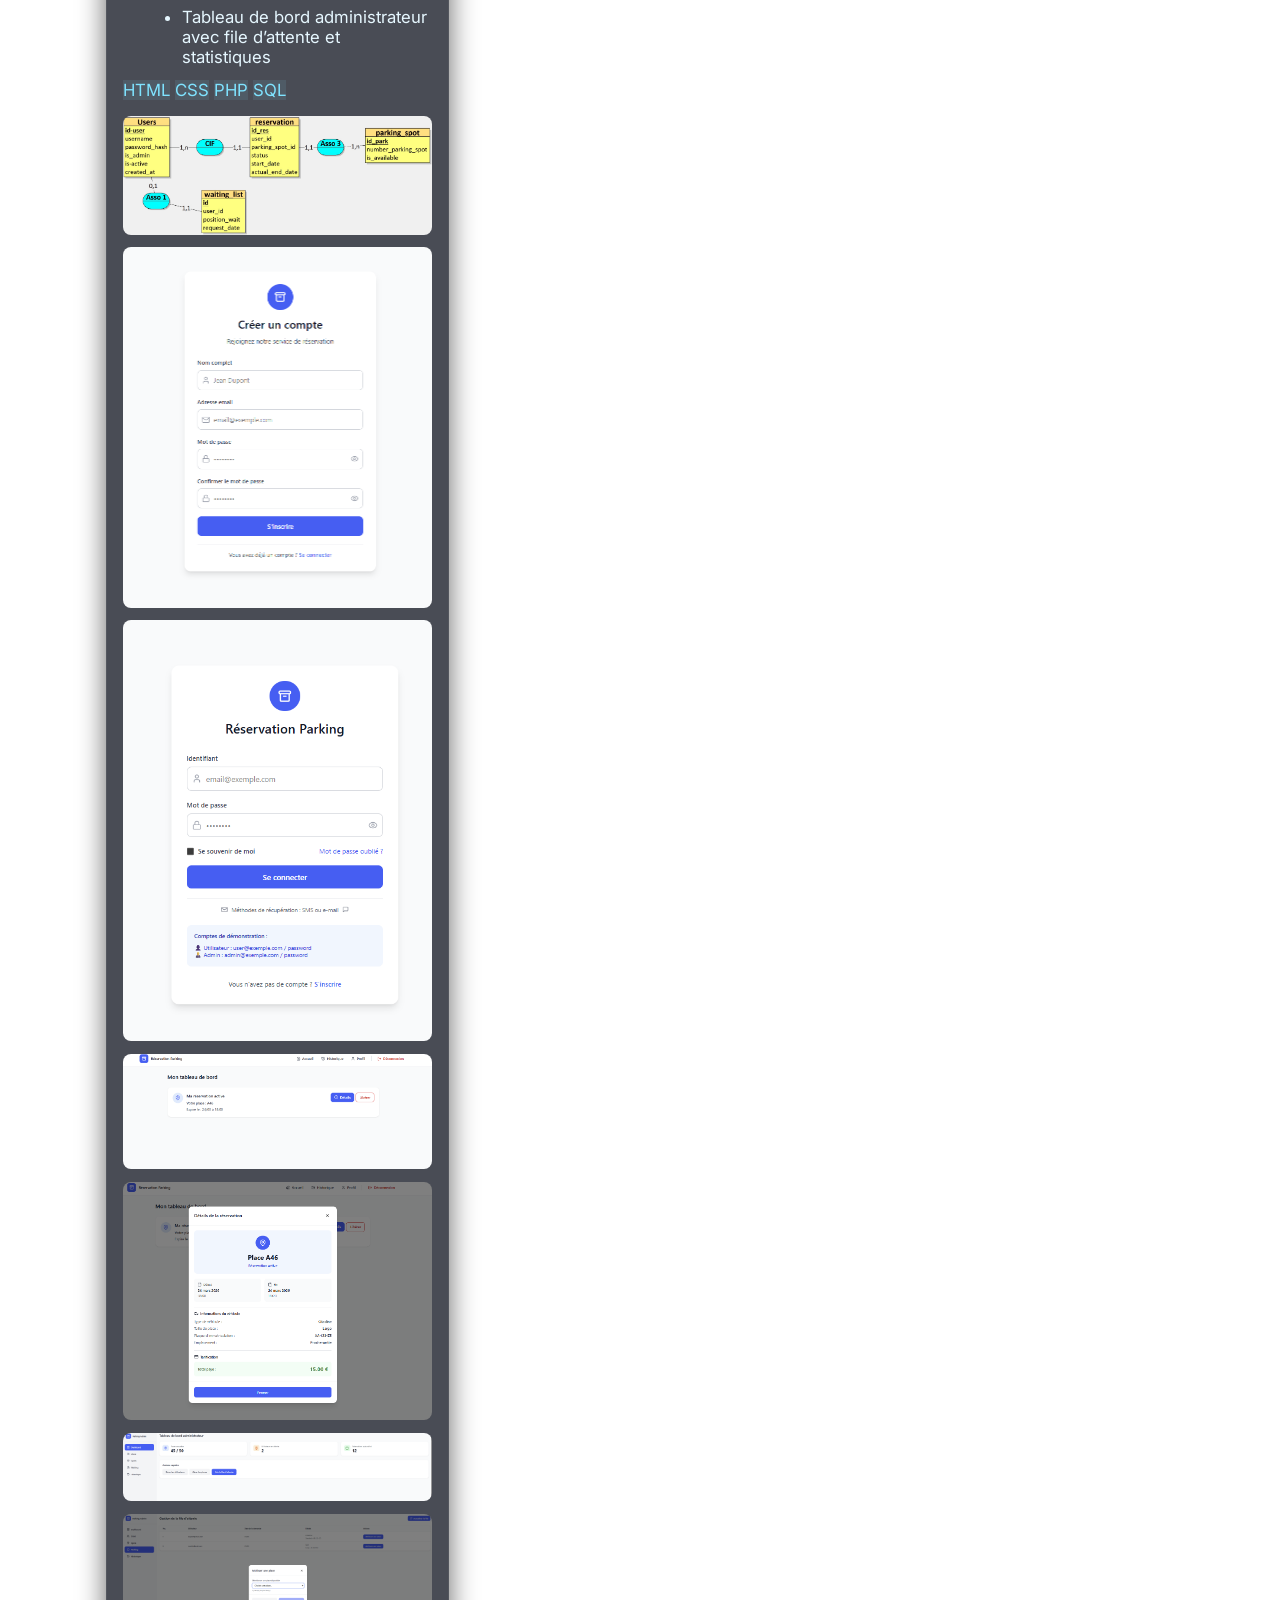
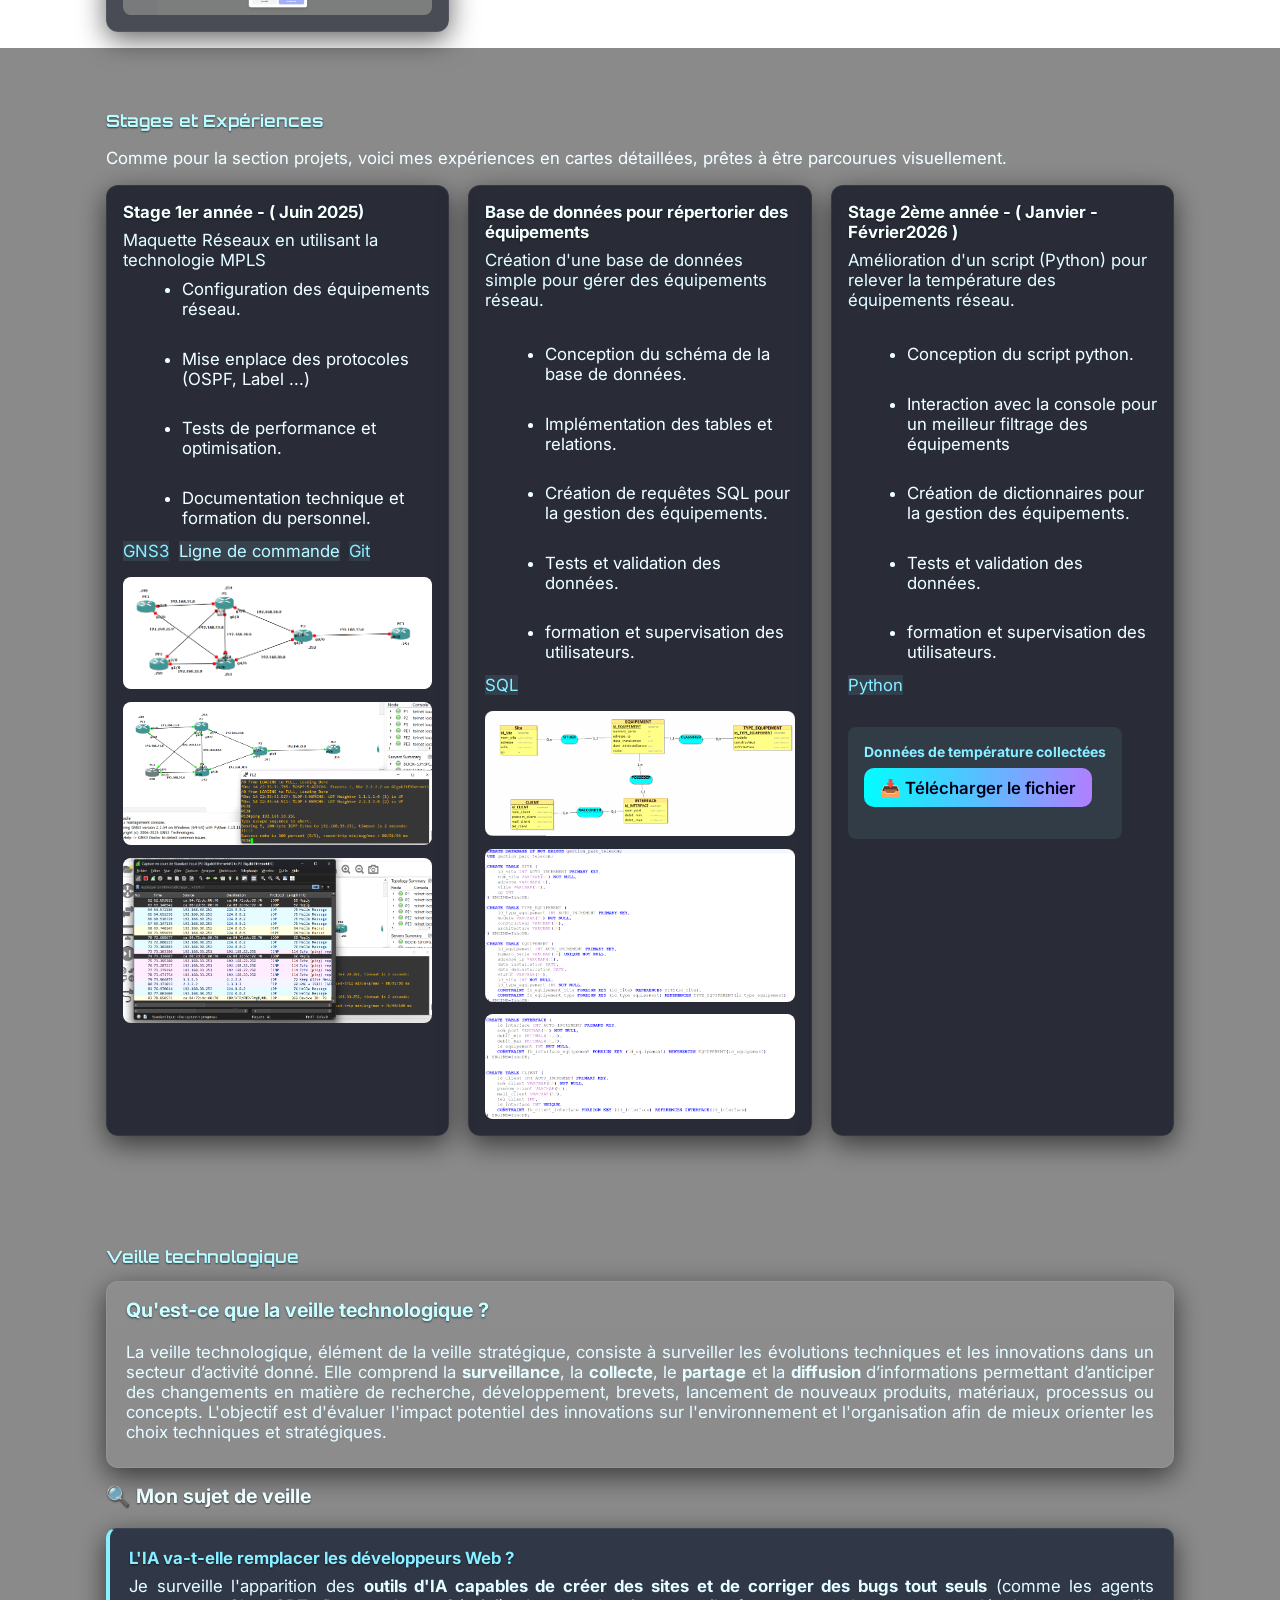
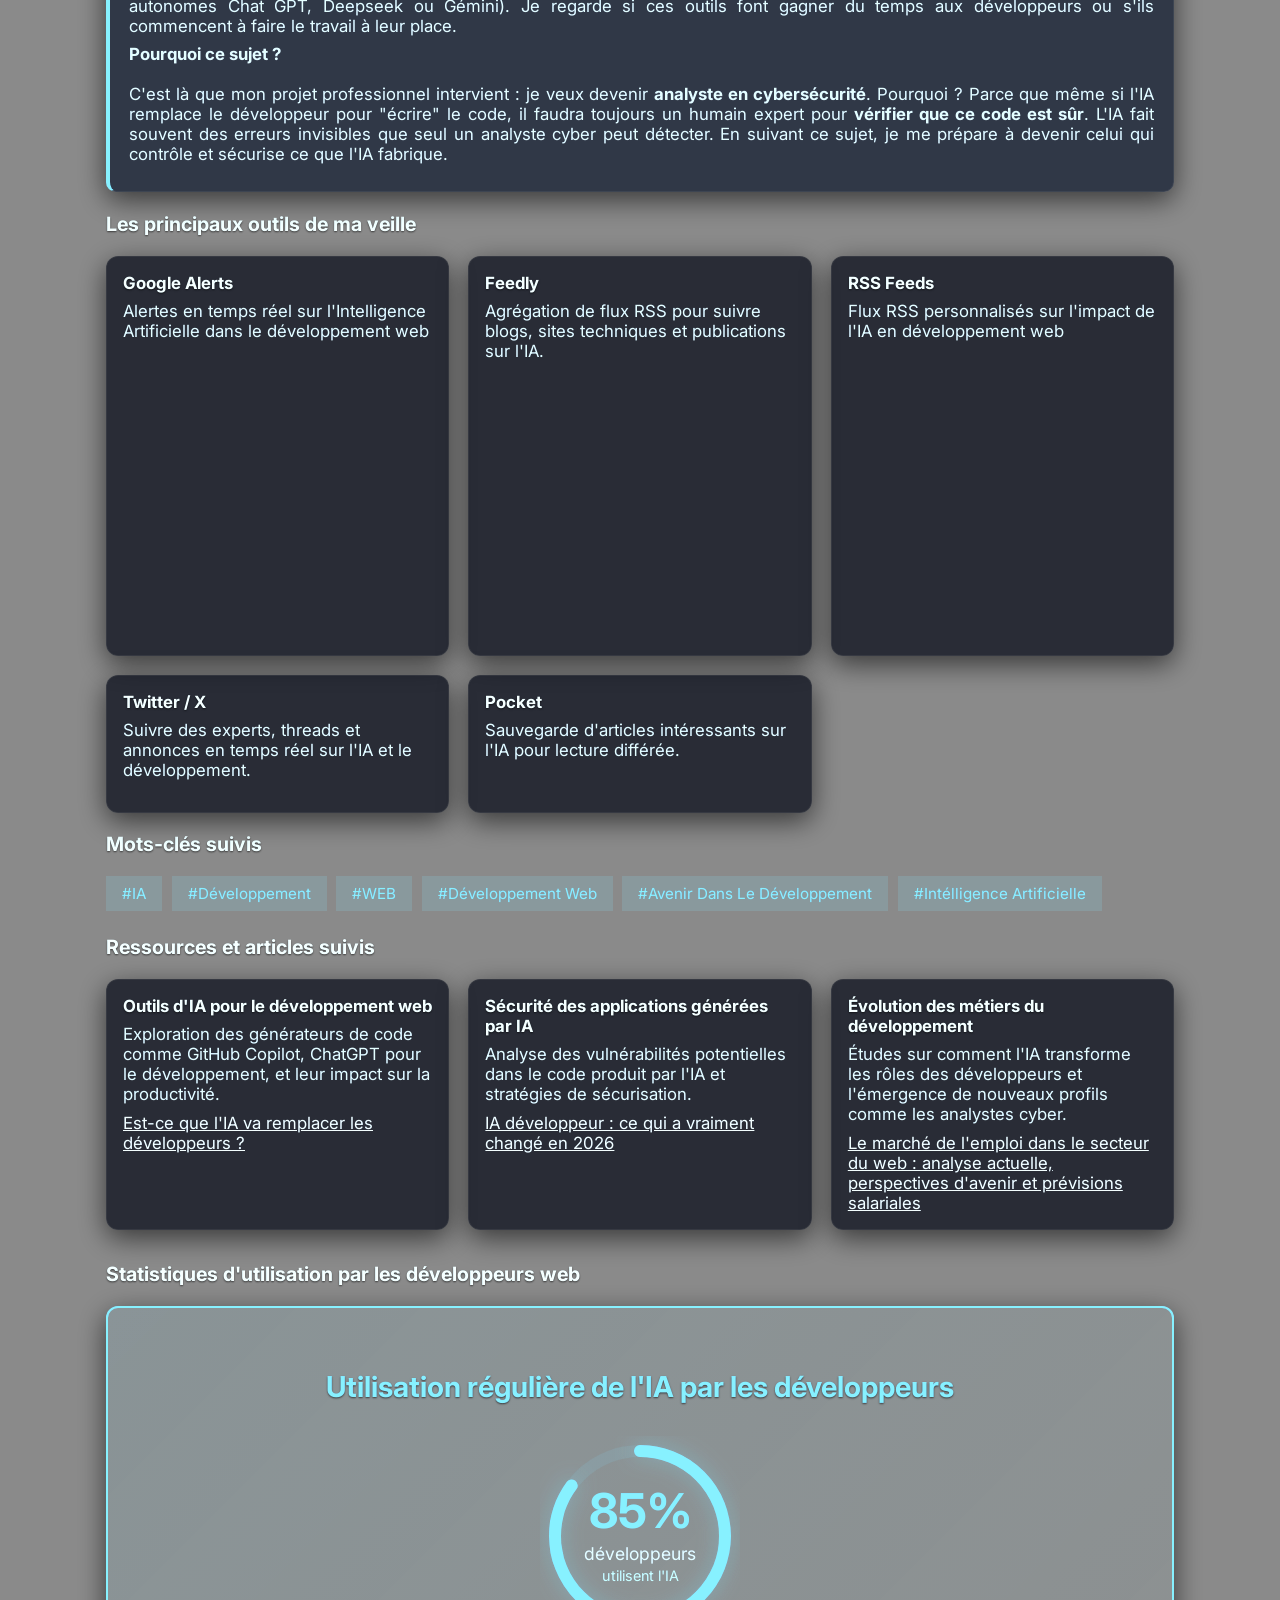
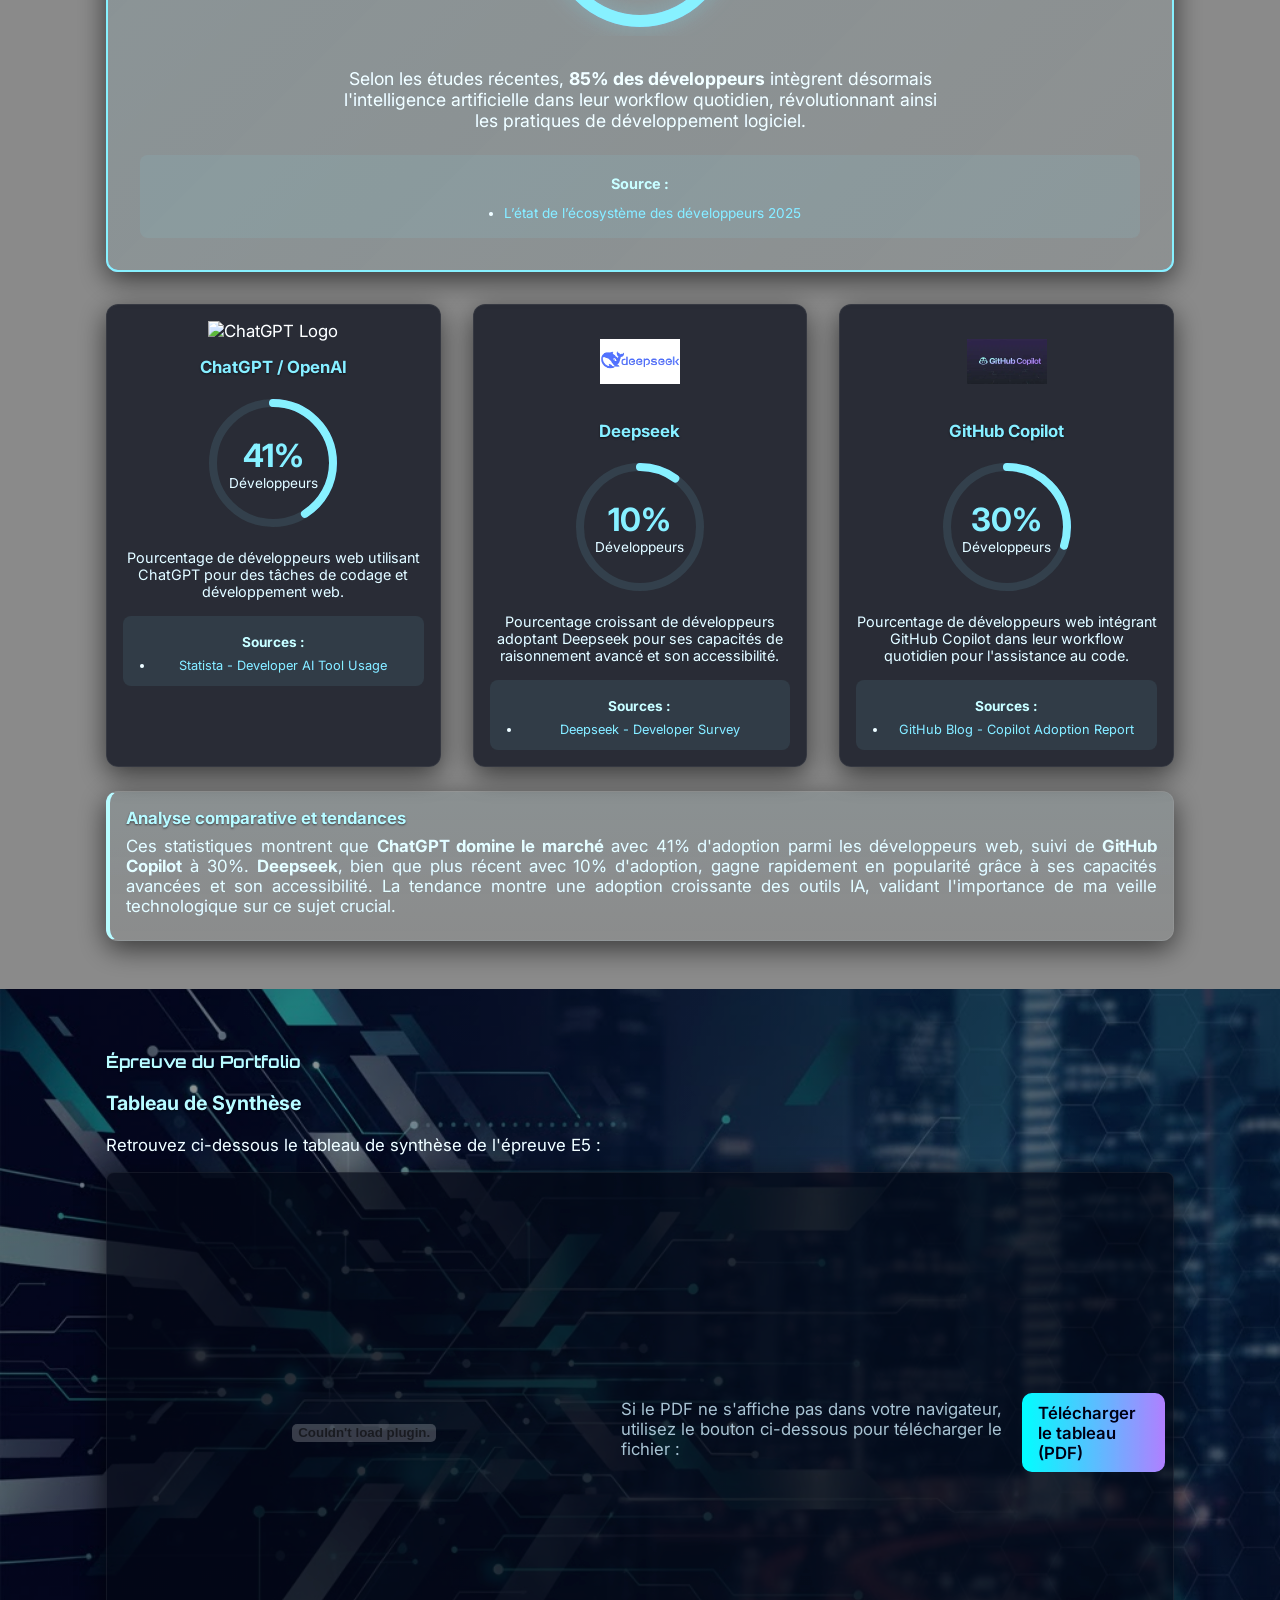
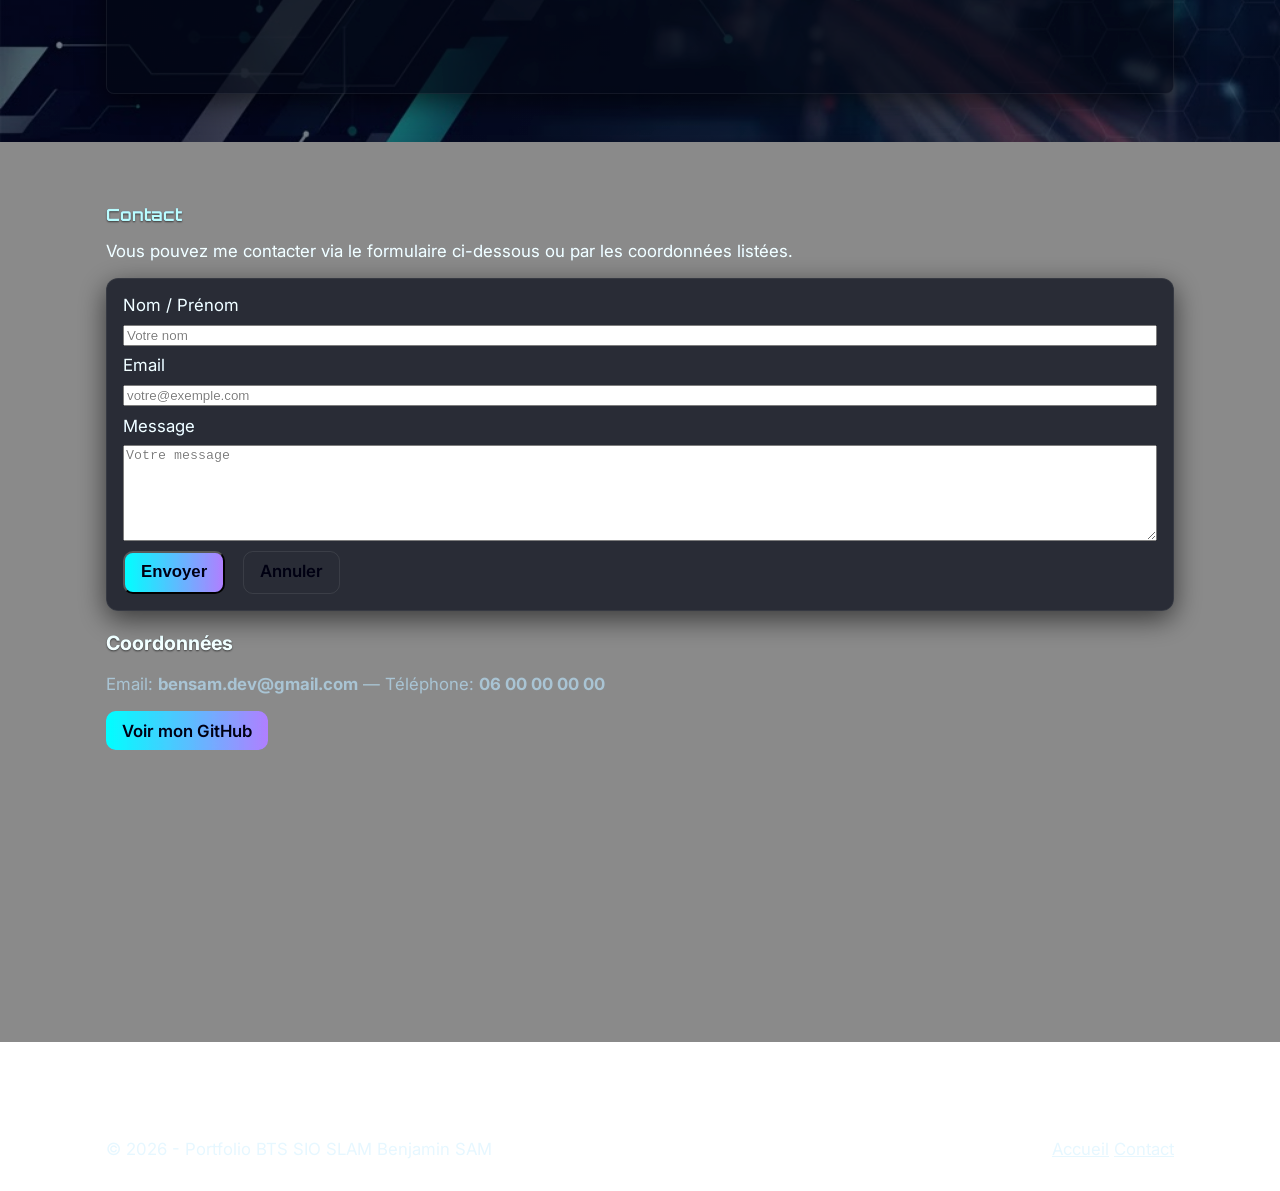
==== commit fd57abd0: "Add files via upload" ====
--- a/index.html
+++ b/index.html
@@ -264,9 +264,6 @@
             <img src="assets/v.png" alt="Visuel 1" style="width:100%;height:auto;border-radius:8px;cursor:pointer" onclick="openModal(this.src)">
             <img src="assets/vi.png" alt="Visuel 2" style="width:100%;height:auto;border-radius:8px;cursor:pointer" onclick="openModal(this.src)">
             <img src="assets/vc.png" alt="Visuel 3" style="width:100%;height:auto;border-radius:8px;cursor:pointer" onclick="openModal(this.src)">
-            <video width="100%" controls poster="assets/miniature-video.jpg" style="border-radius:8px; border: 1px solid rgba(127,227,255,0.2);">
-            <source src="assets/vet.mp4" type="video/mp4">
-            </video>
             <img src="assets/vt.png" alt="Visuel 4" style="width:100%;height:auto;border-radius:8px;cursor:pointer" onclick="openModal(this.src)">
             <img src="assets/vr.png" alt="Visuel 4" style="width:100%;height:auto;border-radius:8px;cursor:pointer" onclick="openModal(this.src)">
             <img src="assets/vmr.png" alt="Visuel 4" style="width:100%;height:auto;border-radius:8px;cursor:pointer" onclick="openModal(this.src)">
@@ -294,6 +291,34 @@
             <img src="assets/g2.png" alt="Gestion du Personnel visuel 3" style="width:100%;height:auto;border-radius:8px;cursor:pointer" onclick="openModal(this.src)">
           </div>
         </article>
+
+        <article class="card">
+            <h4>Site de réservation Parking</h4>
+            <p>Création d'une base de données simple pour gérer des équipements réseau.</p>
+            <ul class="muted" style="margin:0 0 0.8rem 1.2rem;display:grid;gap:0.3rem"><br>
+              <li>Conception de la maquette complète (user / admin)</li><br>
+              <li>Intégration en HTML / CSS responsive à partir de la maquette</li><br>
+              <li>Gestion des utilisateurs et des places avec PHP et MySQL</li><br>
+              <li>Authentification sécurisée (connexion, sessions, droits user/admin)</li><br>
+              <li>Tableau de bord administrateur avec file d’attente et statistiques</li>
+            </ul>
+            <span class="badge" style="background:rgba(127,227,255,0.1);color:#7fe3ff">HTML</span>
+            <span class="badge" style="background:rgba(127,227,255,0.1);color:#7fe3ff">CSS</span>
+            <span class="badge" style="background:rgba(127,227,255,0.1);color:#7fe3ff">PHP</span>
+            <span class="badge" style="background:rgba(127,227,255,0.1);color:#7fe3ff">SQL</span>
+            <div class="project-actions">
+              <div style="margin-top:1rem;display:flex;flex-direction:column;gap:0.8rem">
+              <img src="assets/pmcd.jpg" alt="Visuel stage ABC 1" style="width:100%;height:auto;border-radius:8px;cursor:pointer" onclick="openModal(this.src)">
+              <img src="assets/mip.png" alt="Visuel stage ABC 1" style="width:100%;height:auto;border-radius:8px;cursor:pointer" onclick="openModal(this.src)">
+              <img src="assets/mcp.png" alt="Visuel stage ABC 1" style="width:100%;height:auto;border-radius:8px;cursor:pointer" onclick="openModal(this.src)">
+              <img src="assets/map.png" alt="Visuel stage ABC 1" style="width:100%;height:auto;border-radius:8px;cursor:pointer" onclick="openModal(this.src)">
+              <img src="assets/mdrp.png" alt="Visuel stage ABC 1" style="width:100%;height:auto;border-radius:8px;cursor:pointer" onclick="openModal(this.src)">
+              <img src="assets/maap.png" alt="Visuel stage ABC 1" style="width:100%;height:auto;border-radius:8px;cursor:pointer" onclick="openModal(this.src)">
+              <img src="assets/mawp.png" alt="Visuel stage ABC 1" style="width:100%;height:auto;border-radius:8px;cursor:pointer" onclick="openModal(this.src)">
+
+              </div>
+            </div>
+          </article>
 
       </section>
     </section>
@@ -350,24 +375,21 @@
             <h4>Stage 2ème année - ( Janvier - Février2026 )</h4>
             <p>Amélioration d'un script (Python) pour relever la température des équipements réseau.</p>
             <ul class="muted" style="margin:0 0 0.8rem 1.2rem;display:grid;gap:0.3rem"><br>
-              <li>Conception du schéma de la base de données.</li><br>
-              <li>Implémentation des tables et relations.</li><br>
-              <li>Création de requêtes SQL pour la gestion des équipements.</li><br>
+              <li>Conception du script python.</li><br>
+              <li>Interaction avec la console pour un meilleur filtrage des équipements</li><br>
+              <li>Création de dictionnaires pour la gestion des équipements.</li><br>
               <li>Tests et validation des données.</li><br>
               <li>formation et supervisation des utilisateurs.</li>
             </ul>
             <span class="badge" style="background:rgba(127,227,255,0.1);color:#7fe3ff">Python</span>
             <div class="project-actions">
               <div style="margin-top:1rem;display:flex;flex-direction:column;gap:0.8rem">
-              <video width="100%" controls poster="assets/miniature-video.jpg" style="border-radius:8px; border: 1px solid rgba(127,227,255,0.2);">
-            <source src="assets/Temp.mp4" type="video/mp4">
-            </video>
               
               <!-- Lien de téléchargement et affichage du fichier temps_csv -->
               <div style="background: rgba(127, 227, 255, 0.08); padding: 1rem; border-radius: 8px; margin-top: 1rem;">
                 <h5 style="color: #7fe3ff; margin: 0 0 0.5rem 0;">Données de température collectées</h5>
                 <div style="margin-bottom: 1rem;">
-                  <a href="assets/temps_csv.py" download="temps_csv.py" class="btn" style="display: inline-block; margin-right: 0.5rem;">
+                  <a href="assets/temps_csv.py" download="temps_csv.pdf" class="btn" style="display: inline-block; margin-right: 0.5rem;">
                     📥 Télécharger le fichier
                   </a>
                 </div>
@@ -463,6 +485,7 @@
           <div class="card">
             <h4>Évolution des métiers du développement</h4>
             <p class="muted">Études sur comment l'IA transforme les rôles des développeurs et l'émergence de nouveaux profils comme les analystes cyber.</p>
+            <a href="https://www.dedigo.fr/emploi-web-perspectives-2025/" target="_blank" rel="noopener noreferrer">Le marché de l'emploi dans le secteur du web : analyse actuelle, perspectives d'avenir et prévisions salariales</a>
           </div>
         </div>
 
@@ -527,7 +550,7 @@
             <div style="background: rgba(127, 227, 255, 0.08); padding: 0.8rem; border-radius: 8px; margin-top: 1rem;">
               <p style="font-size: 0.85rem; color: #bff7ff; margin: 0.3rem 0;"><strong>Sources :</strong></p>
               <ul style="margin: 0.5rem 0 0; padding-left: 1.2rem; font-size: 0.8rem;">
-                <li><a href="https://www.hitechpros.com/2025/11/05/utilisation-ia-developpeurs-2025/#content" target="_blank" rel="noopener noreferrer" style="color: #7fe3ff; text-decoration: none;">Statista - Developer AI Tool Usage (2024)</a></li>
+                <li><a href="https://www.hitechpros.com/2025/11/05/utilisation-ia-developpeurs-2025/#content" target="_blank" rel="noopener noreferrer" style="color: #7fe3ff; text-decoration: none;">Statista - Developer AI Tool Usage</a></li>
               </ul>
             </div>
           </div>
@@ -556,7 +579,7 @@
             <div style="background: rgba(127, 227, 255, 0.08); padding: 0.8rem; border-radius: 8px; margin-top: 1rem;">
               <p style="font-size: 0.85rem; color: #bff7ff; margin: 0.3rem 0;"><strong>Sources :</strong></p>
               <ul style="margin: 0.5rem 0 0; padding-left: 1.2rem; font-size: 0.8rem;">
-                <li><a href="https://www.hitechpros.com/2025/11/05/utilisation-ia-developpeurs-2025/#content" target="_blank" rel="noopener noreferrer" style="color: #7fe3ff; text-decoration: none;">Deepseek - Developer Survey 2024</a></li>
+                <li><a href="https://www.hitechpros.com/2025/11/05/utilisation-ia-developpeurs-2025/#content" target="_blank" rel="noopener noreferrer" style="color: #7fe3ff; text-decoration: none;">Deepseek - Developer Survey</a></li>
               </ul>
             </div>
           </div>
@@ -596,7 +619,6 @@
         <div class="card" style="background: linear-gradient(180deg, rgba(127, 227, 255, 0.05), rgba(174, 239, 255, 0.02)); border-left: 4px solid #aeefff; margin-top: 1.5rem;">
           <h4 style="color: #aeefff; margin-top: 0;">Analyse comparative et tendances</h4>
           <p style="margin: 0.5rem 0; text-align: justify;">Ces statistiques montrent que <strong>ChatGPT domine le marché</strong> avec 41% d'adoption parmi les développeurs web, suivi de <strong>GitHub Copilot</strong> à 30%. <strong>Deepseek</strong>, bien que plus récent avec 10% d'adoption, gagne rapidement en popularité grâce à ses capacités avancées et son accessibilité. La tendance montre une adoption croissante des outils IA, validant l'importance de ma veille technologique sur ce sujet crucial.</p>
-          <p style="margin: 0.5rem 0; font-style: italic; color: #bff7ff;"><strong>Note :</strong> Ces pourcentages sont basés sur des sondages réalisés en 2024 auprès de développeurs web professionnels et proviennent d'études de Statista, JetBrains et GitHub officiellement publiées.</p>
         </div>
       </div>
     </section>
@@ -700,4 +722,4 @@
     });
   </script>
 </body>
-</html>
+</html>
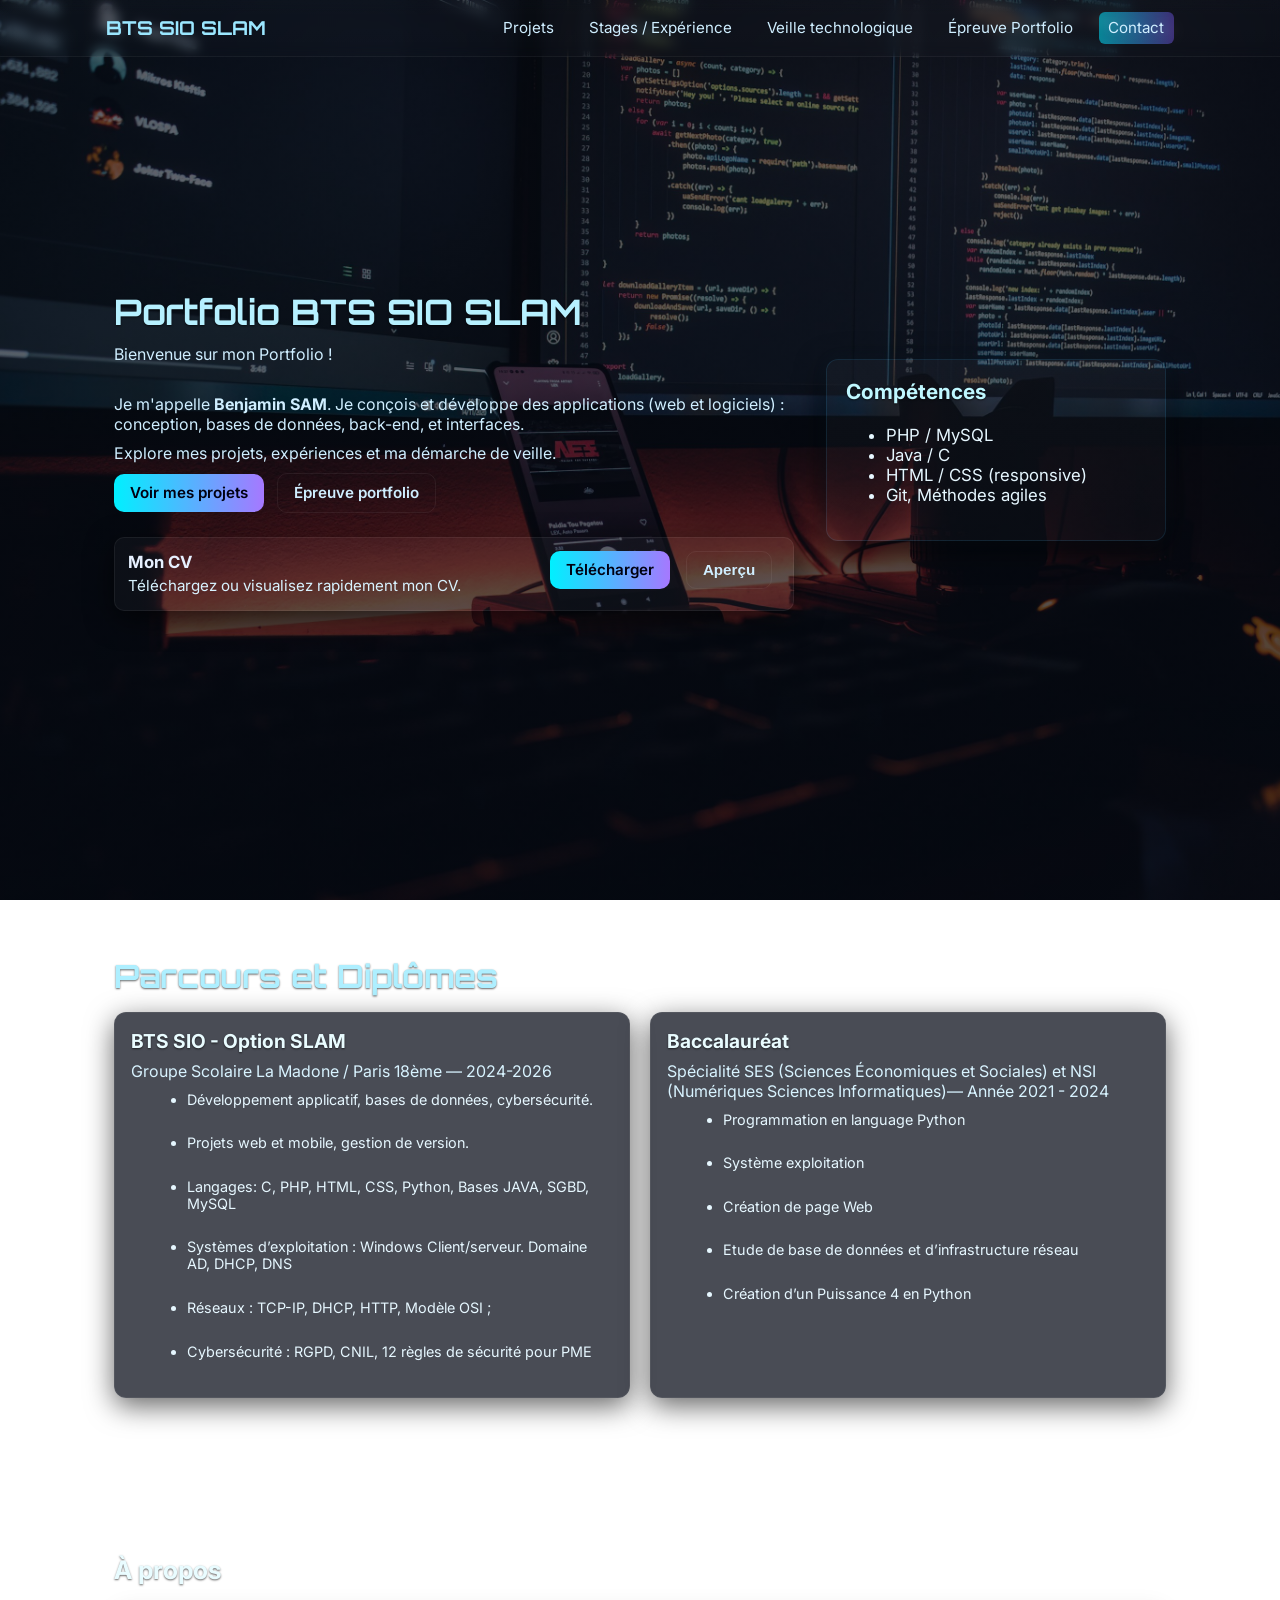
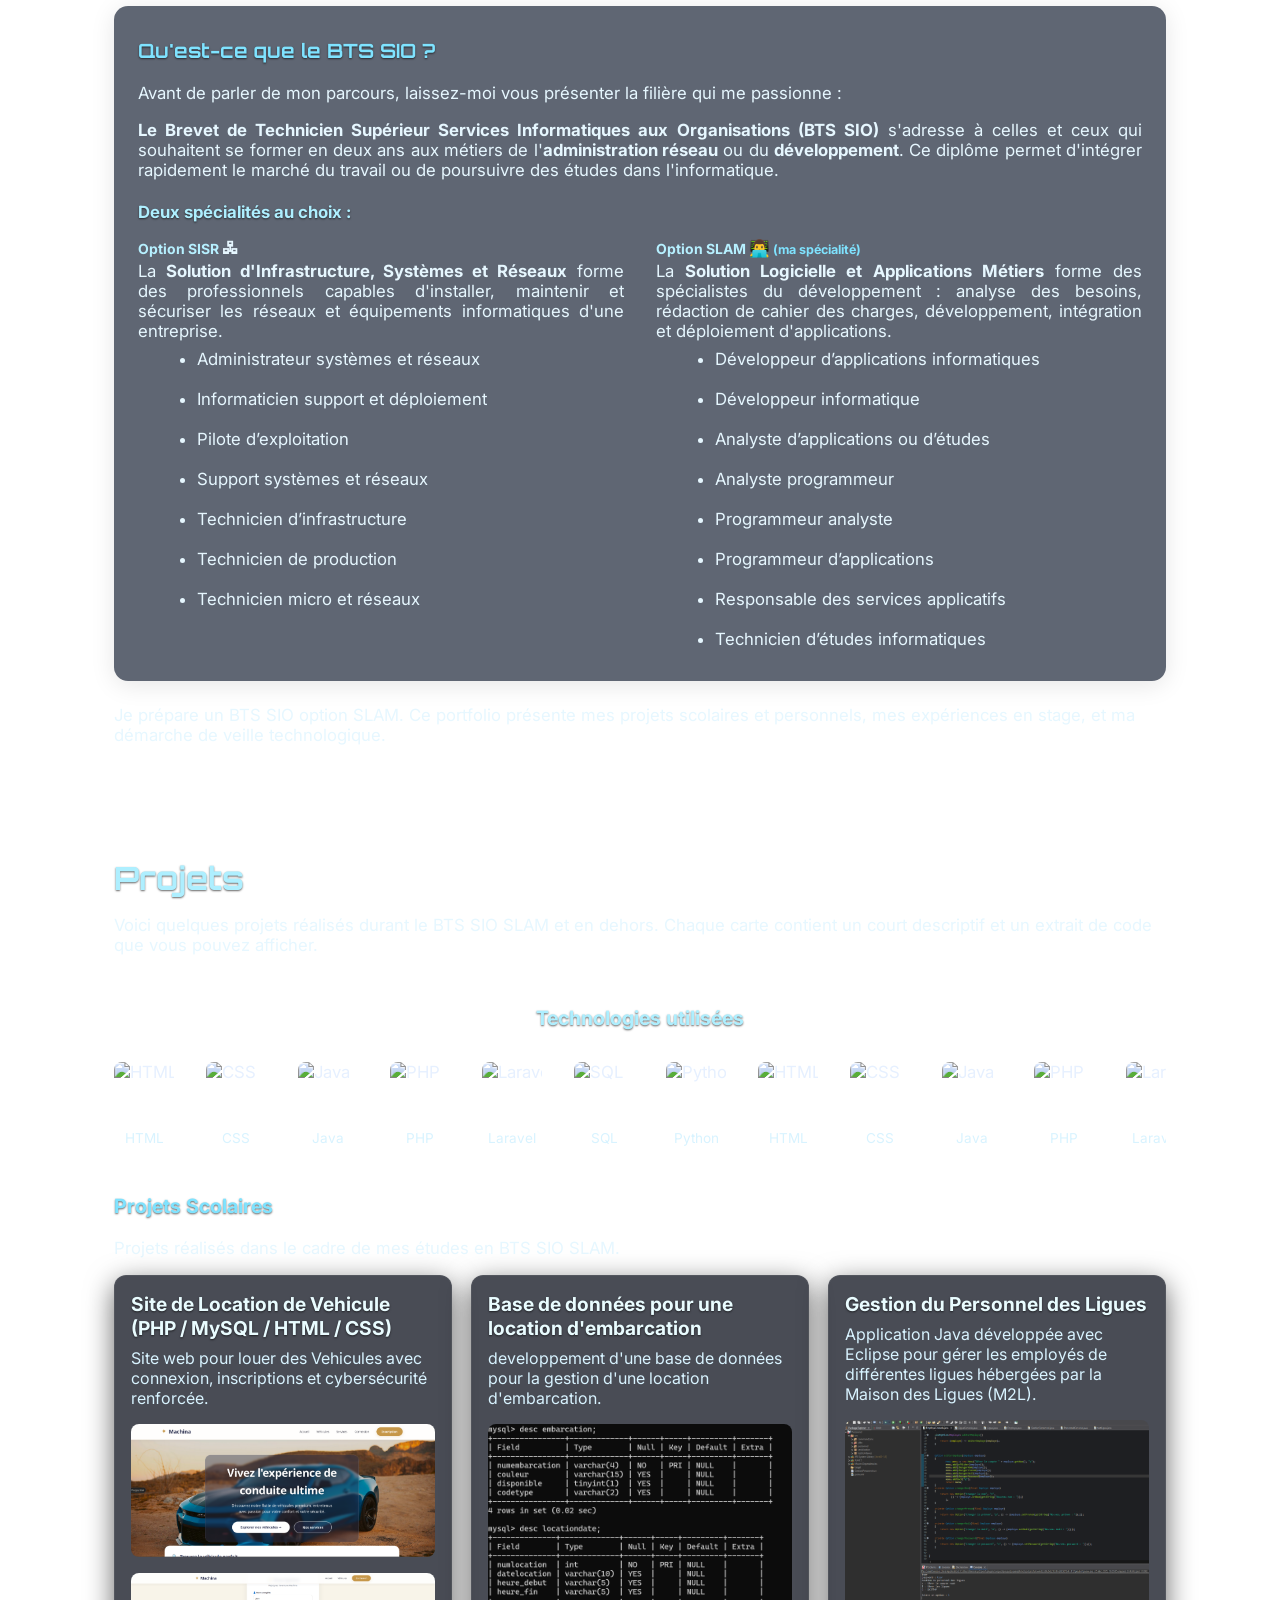
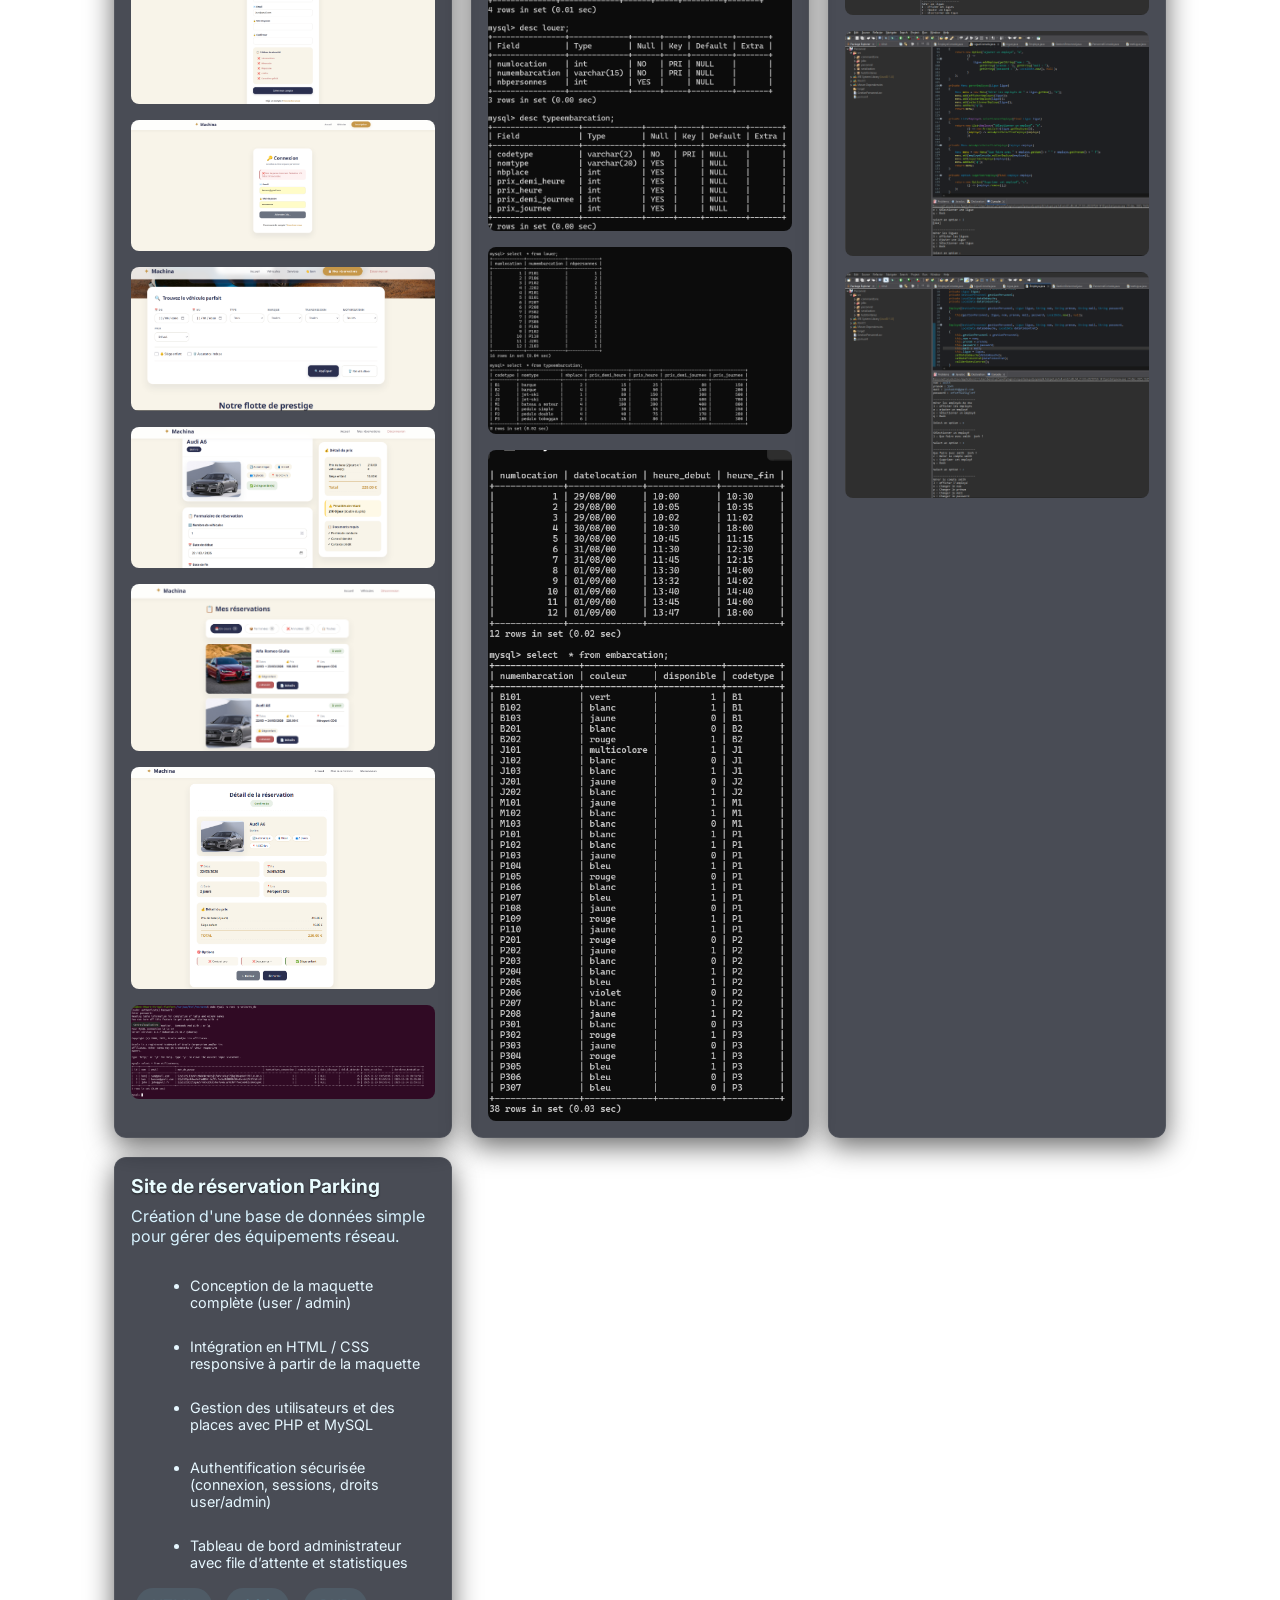
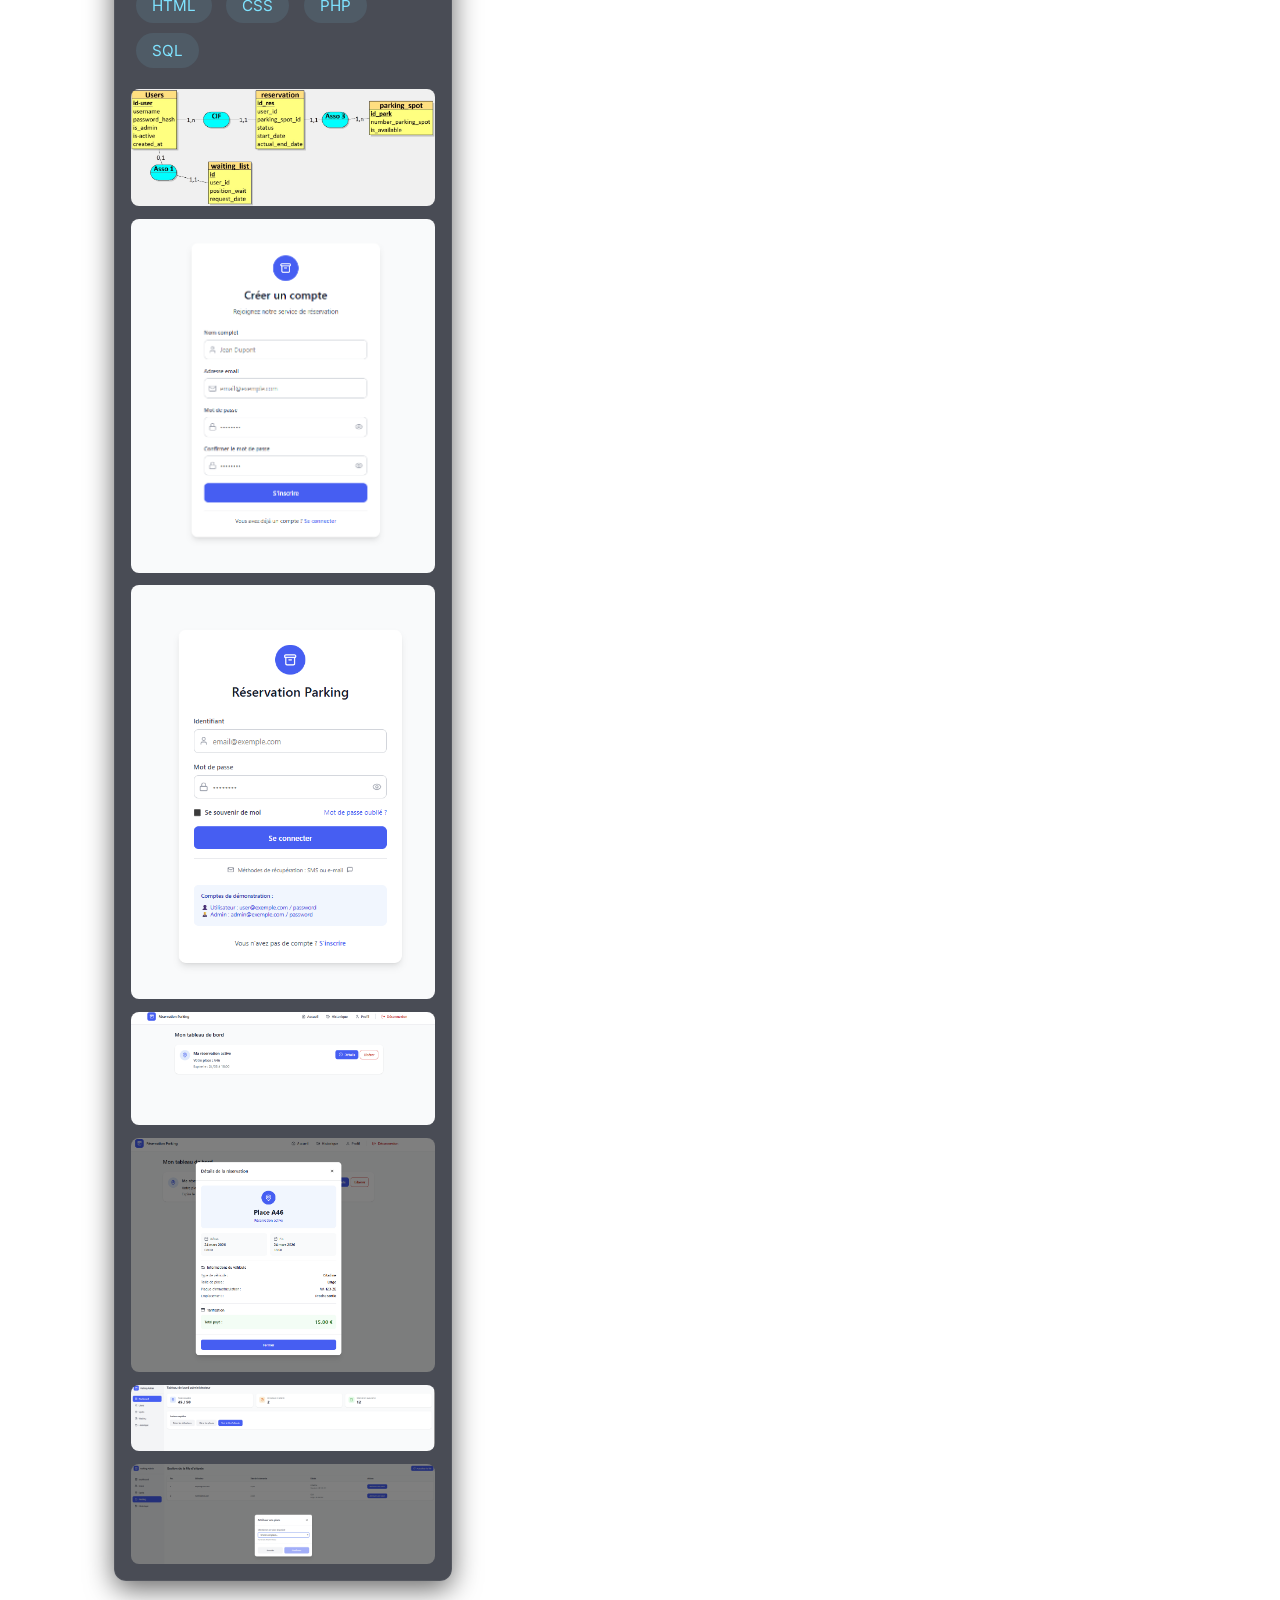
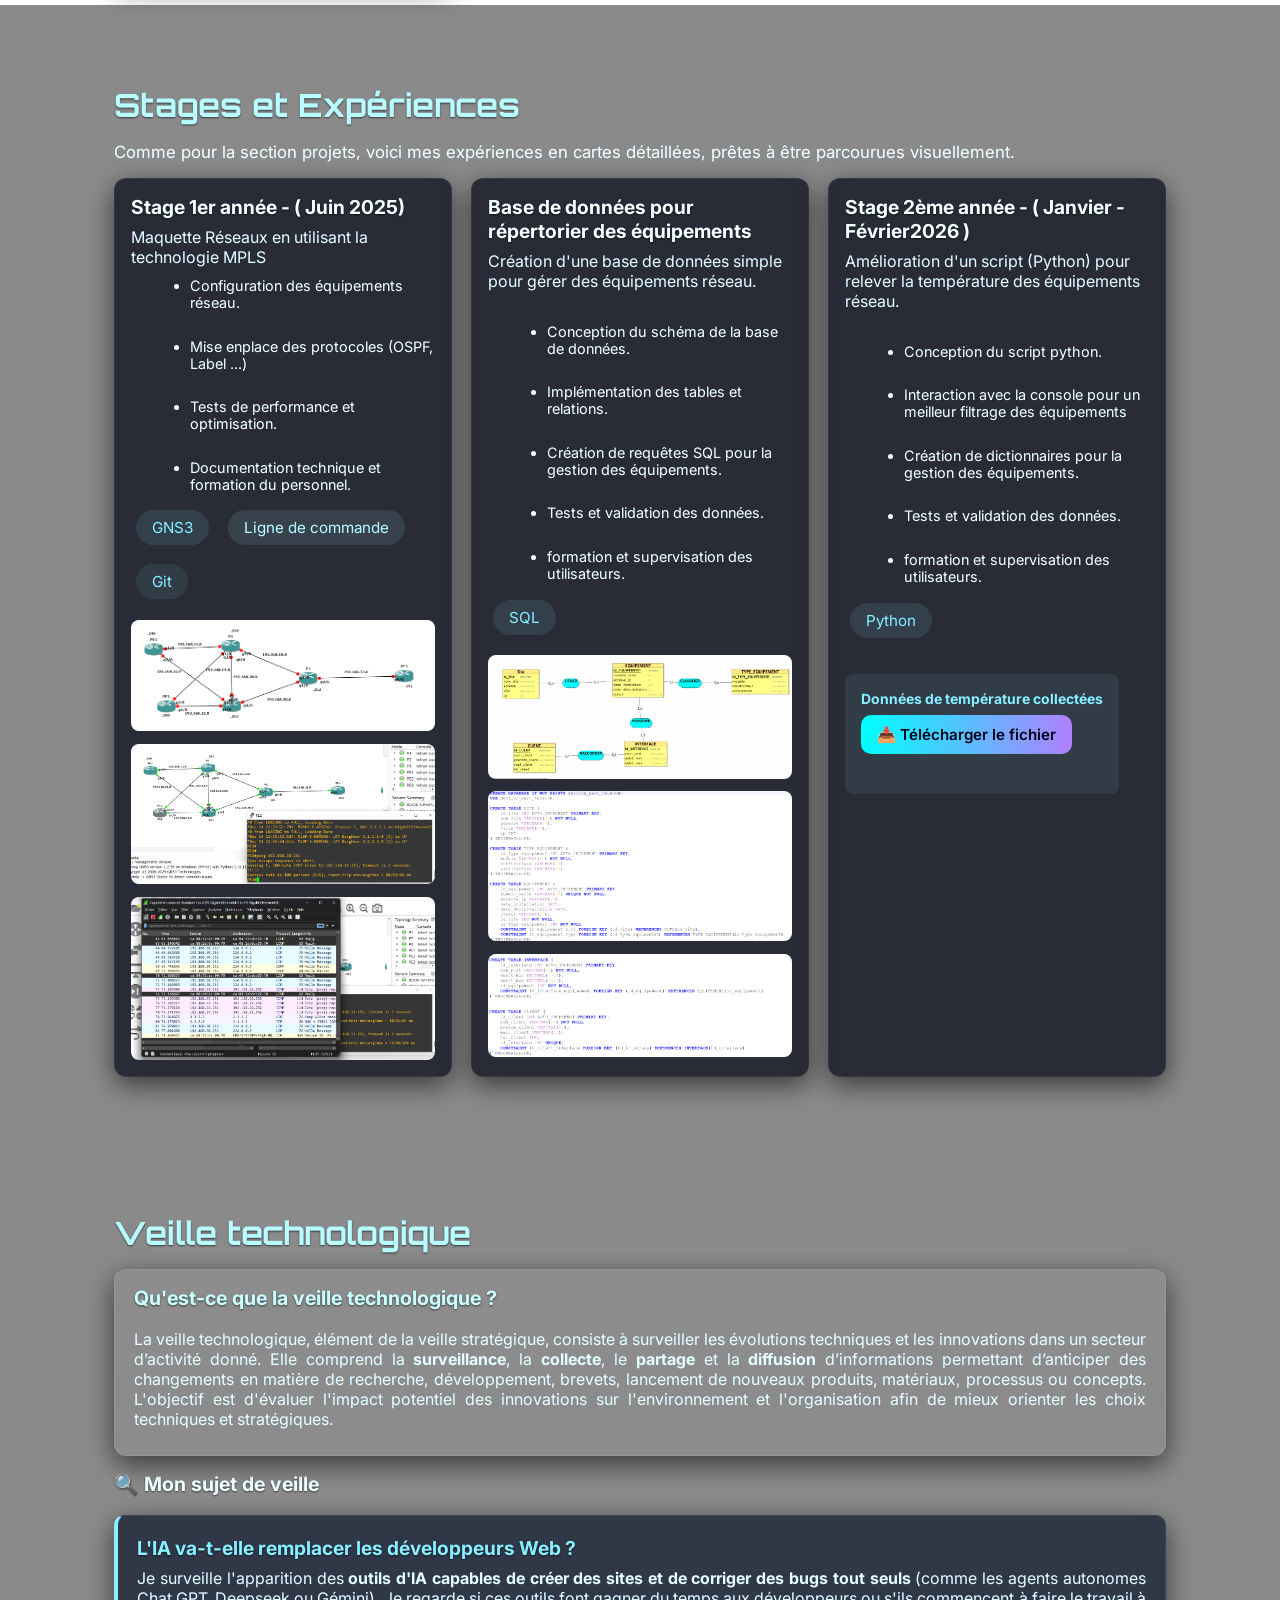
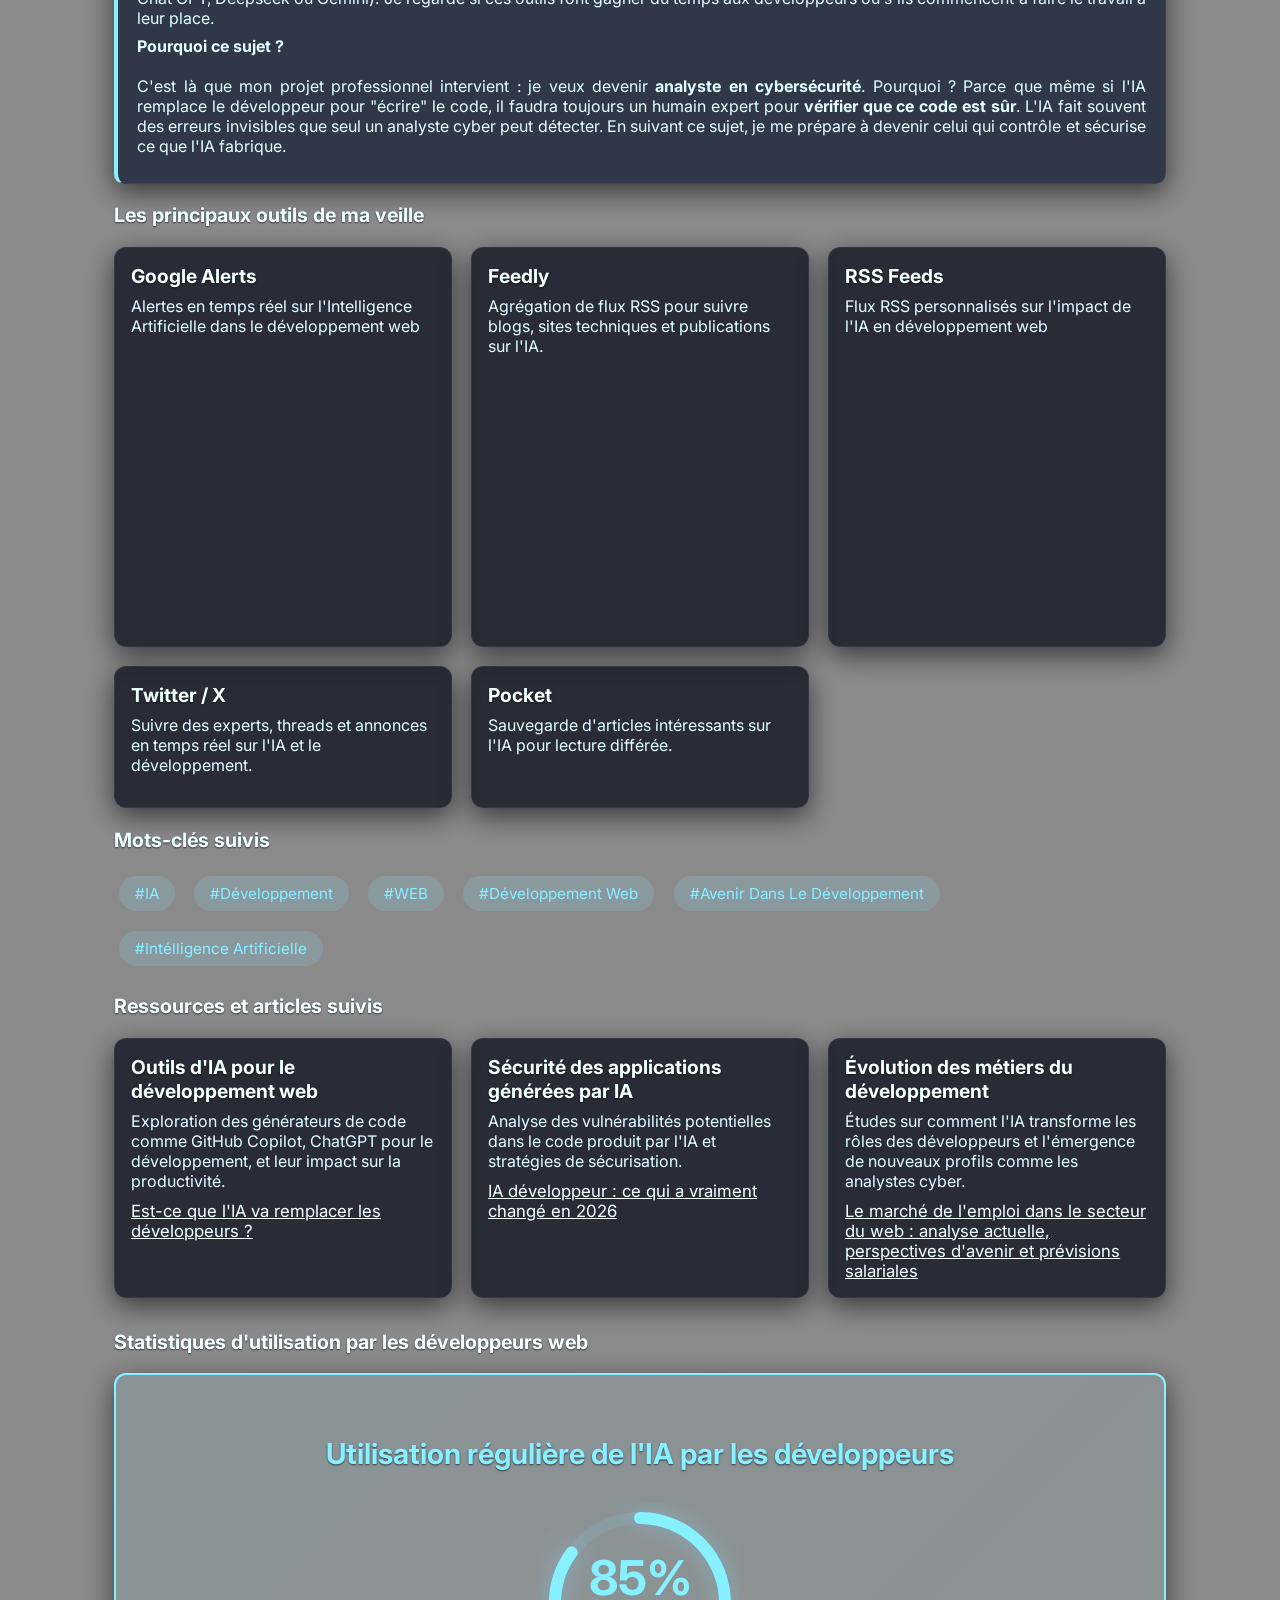
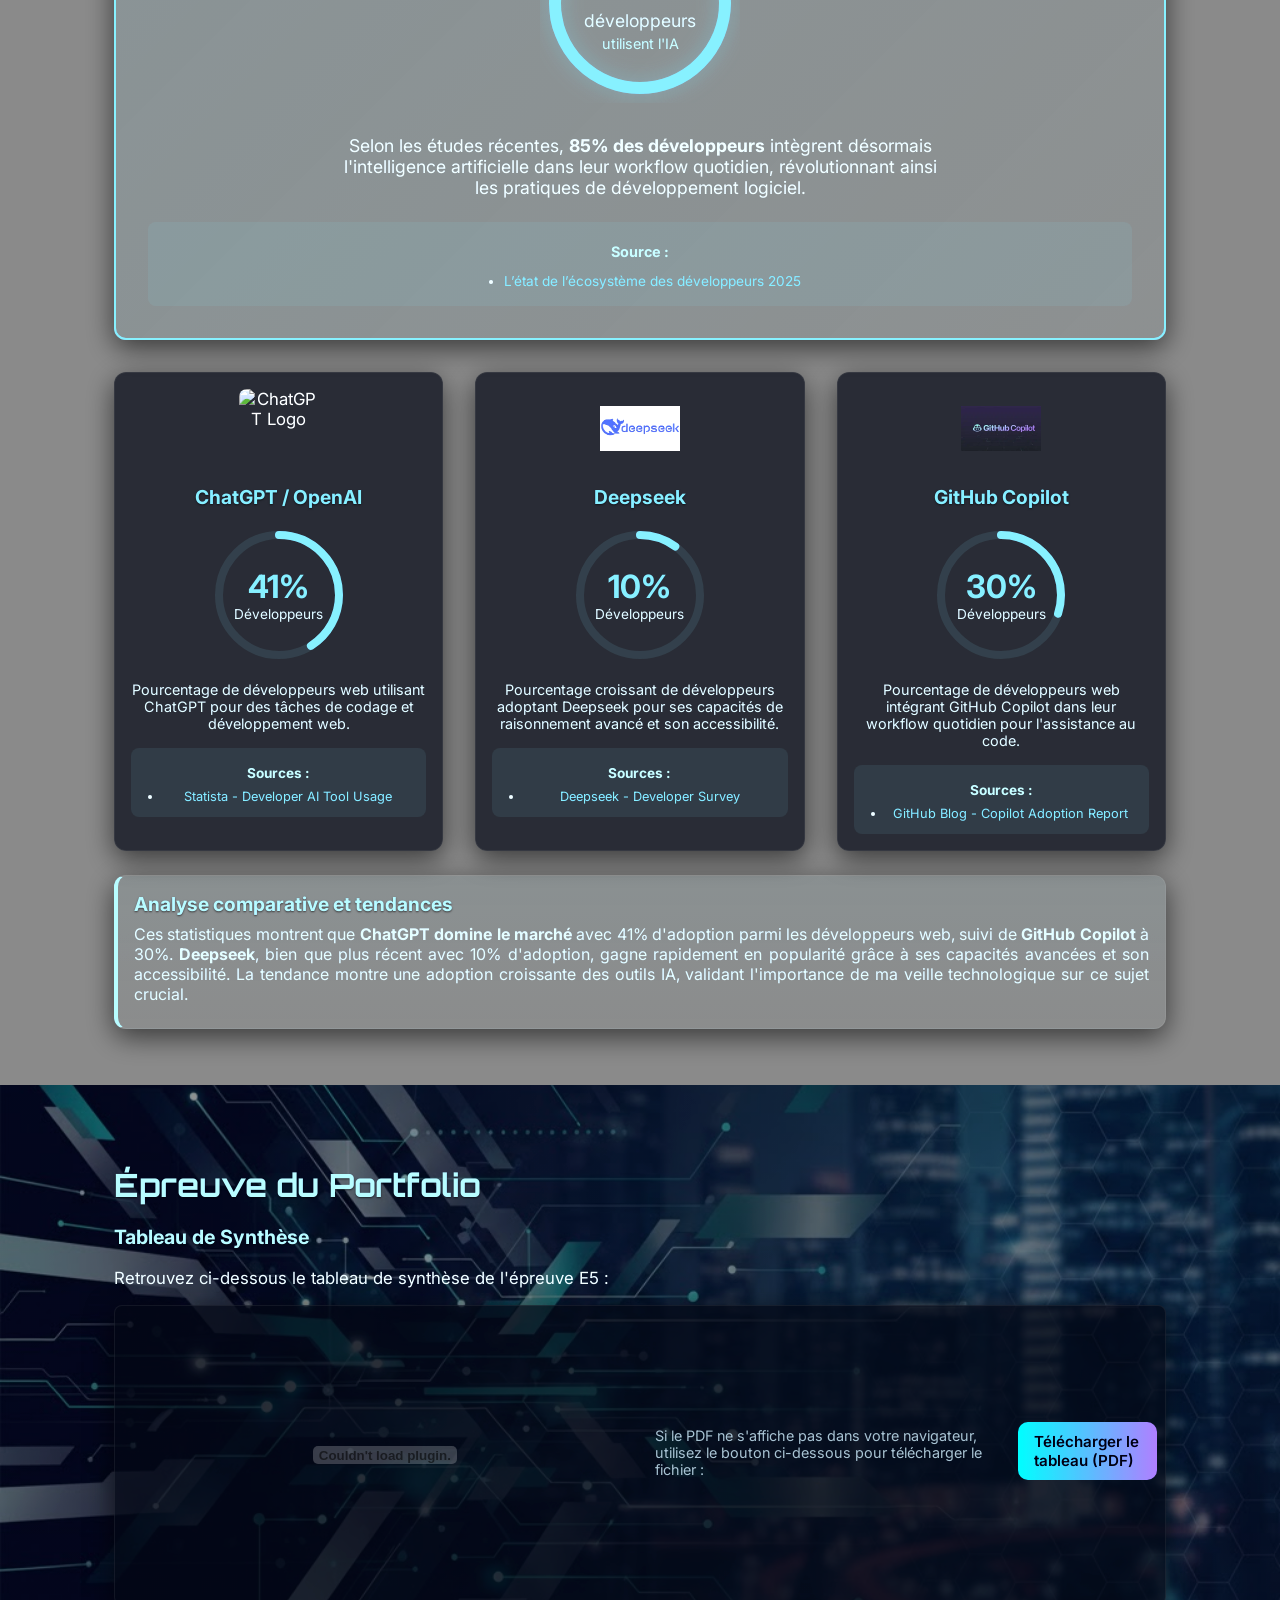
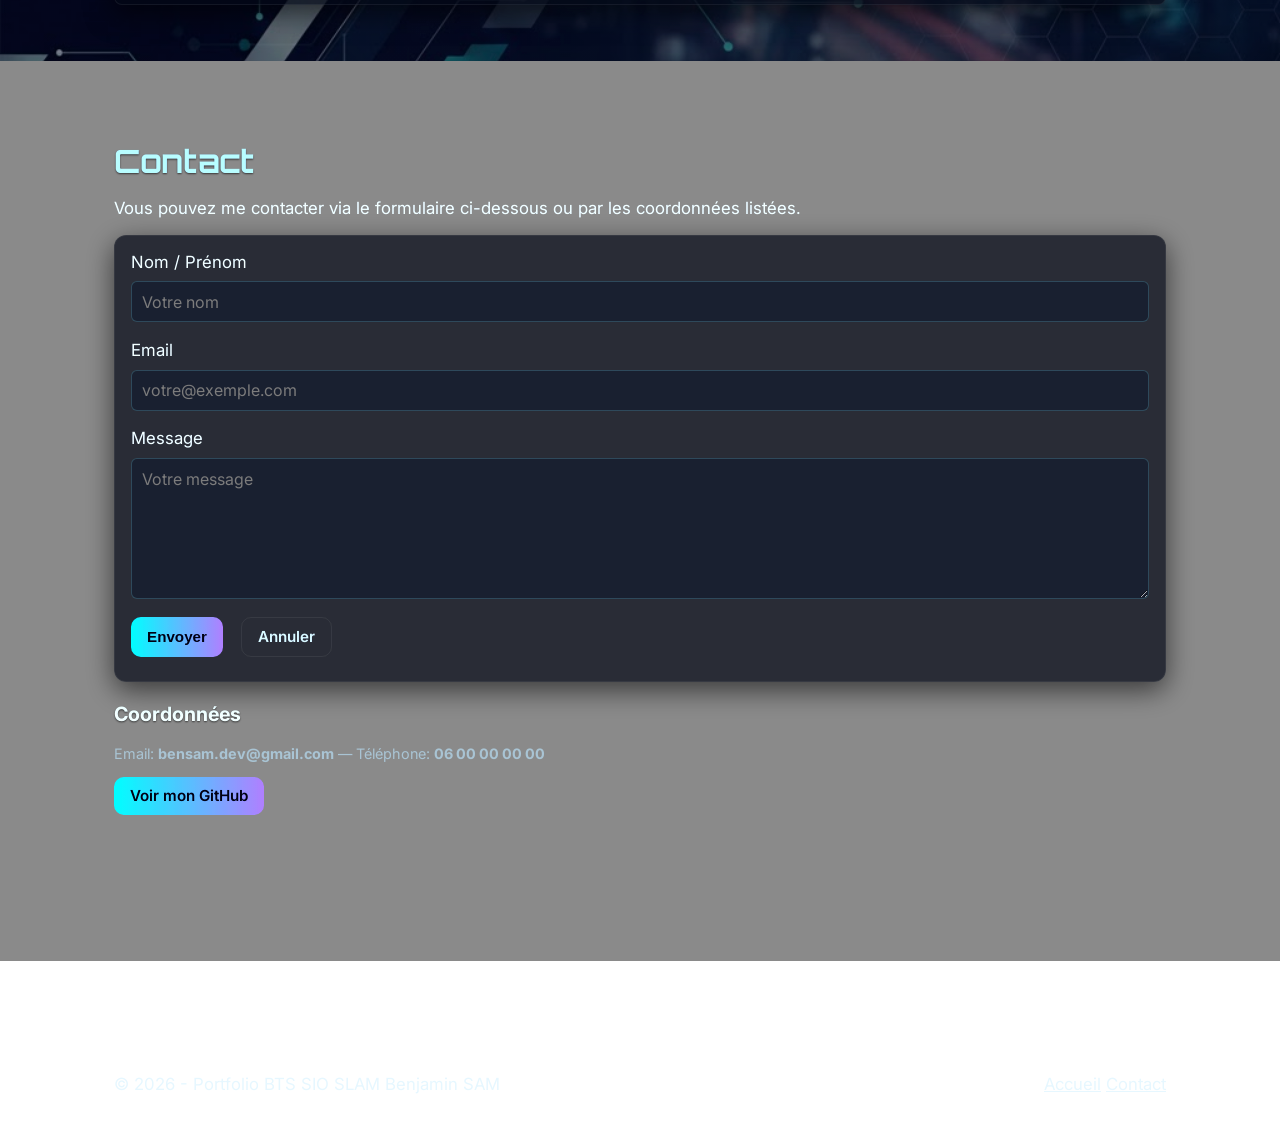
==== commit d43ee65c: "Add files via upload" ====
--- a/index.html
+++ b/index.html
@@ -524,7 +524,7 @@
           </div>
         </div>
         
-        <div style="display: grid; grid-template-columns: repeat(auto-fit, minmax(280px, 1fr)); gap: 2rem; margin-bottom: 1.5rem;">
+        <div style="display: grid; grid-template-columns: repeat(auto-fit, minmax(clamp(250px, 100%, 280px), 1fr)); gap: clamp(1.5rem, 3vw, 2rem); margin-bottom: 1.5rem; width: 100%;">
           
           <!-- ChatGPT / OpenAI -->
           <div class="card" style="text-align: center;">
--- a/css/style.css
+++ b/css/style.css
@@ -1,126 +1,417 @@
 /* Adjust font size and text alignment for better readability */
 
-body{margin:0;font-family:Inter,system-ui,-apple-system,Segoe UI,Roboto,'Helvetica Neue',Arial; background:linear-gradient(135deg,#020617 0%,#071032 40%,#0b1026 100%);color:#e6f0ff; -webkit-font-smoothing:antialiased; font-size:1.05rem;}
-.container{max-width:1100px;margin:0 auto;padding:1rem}
+* { box-sizing: border-box; }
+
+html { height: 100%; width: 100%; }
+
+body {
+  margin: 0;
+  padding: 0;
+  font-family: Inter, system-ui, -apple-system, Segoe UI, Roboto, 'Helvetica Neue', Arial;
+  background: linear-gradient(135deg, #020617 0%, #071032 40%, #0b1026 100%);
+  background-attachment: fixed;
+  color: #e6f0ff;
+  -webkit-font-smoothing: antialiased;
+  font-size: clamp(0.9rem, 2vw, 1.05rem);
+  overflow-x: hidden;
+}
+
+.container {
+  max-width: 1100px;
+  margin: 0 auto;
+  padding: clamp(0.5rem, 3vw, 1.5rem);
+  width: 100%;
+}
 
 /* Justify text for better reading */
 .bts-sio-presentation p, .bts-sio-presentation ul, .bts-sio-presentation li {
-	text-align: justify;
+  text-align: justify;
 }
 
 /* Bigger font for all main content */
 main, .card, .container, .section-title, .site-footer, .site-header, .btn, .neon-card {
-	font-size: 1em;
-}
-*{box-sizing:border-box}html,body{height:100%}body{margin:0;font-family:Inter,system-ui,-apple-system,Segoe UI,Roboto,'Helvetica Neue',Arial; background:linear-gradient(135deg,#020617 0%,#071032 40%,#0b1026 100%);color:#e6f0ff; -webkit-font-smoothing:antialiased}
-.container{max-width:1100px;margin:0 auto;padding:1rem}
-.site-header{position:fixed;left:0;right:0;top:0;backdrop-filter:blur(6px);background:linear-gradient(180deg, rgba(255,255,255,0.02), rgba(255,255,255,0.01));border-bottom:1px solid rgba(255,255,255,0.04);z-index:40}
-.site-header .container{display:flex;align-items:center;justify-content:space-between;padding:0.75rem 1rem}
-.logo{font-family:Orbitron, sans-serif;color:#9be7ff;text-decoration:none;font-weight:700}
-.nav{display:flex;gap:1rem;align-items:center}
-.nav a{color:#cfeeff;text-decoration:none;padding:0.4rem 0.6rem;border-radius:6px}
-.nav a:hover{background:rgba(155,231,255,0.04)}
-.cta{background:linear-gradient(90deg,#00e5ff88,#7f5bff66);padding:0.5rem 0.9rem;border-radius:8px;color:#001;backdrop-filter:blur(4px)}
-.nav-toggle{display:none;background:none;border:0;color:#9be7ff;font-size:1.3rem}
-.hero{padding-top:96px;padding-bottom:48px}
-.hero-grid{display:grid;grid-template-columns:1fr 340px;gap:2rem;align-items:center}
-.hero h1{font-family:Orbitron, sans-serif;font-size:2.2rem;margin:0 0 0.6rem;color:#b6f0ff}
-.hero p{margin:0 0 0.6rem;color:#cfeeff}
-.btn{display:inline-block;padding:0.6rem 1rem;background:linear-gradient(90deg,#00f0ff,#a678ff);color:#001;border-radius:10px;text-decoration:none;font-weight:600;margin-right:0.5rem}
-.btn.ghost{background:transparent;border:1px solid rgba(255,255,255,0.06);color:#cfeeff}
-.hero-card .neon-card{padding:1.2rem;border-radius:12px;background:linear-gradient(180deg, rgba(255,255,255,0.03), rgba(255,255,255,0.02));box-shadow:0 8px 30px rgba(0,0,0,0.6), 0 0 18px rgba(63,191,255,0.06);border:1px solid rgba(63,191,255,0.12)}
-.neon-card h3{margin-top:0;color:#bff7ff}
-.intro{margin-top:24px}
-.section-title{font-family:Orbitron,sans-serif;color:#aeefff}
-.site-footer{border-top:1px solid rgba(255,255,255,0.03);padding:1rem 0;margin-top:64px}
-.site-footer .container{display:flex;justify-content:space-between;align-items:center}
+  font-size: 1em;
+}
+.site-header {
+  position: fixed;
+  left: 0;
+  right: 0;
+  top: 0;
+  width: 100%;
+  backdrop-filter: blur(6px);
+  background: linear-gradient(180deg, rgba(255,255,255,0.02), rgba(255,255,255,0.01));
+  border-bottom: 1px solid rgba(255,255,255,0.04);
+  z-index: 40;
+}
+
+.site-header .container {
+  display: flex;
+  align-items: center;
+  justify-content: space-between;
+  padding: clamp(0.5rem, 2vw, 0.75rem) clamp(0.5rem, 3vw, 1rem);
+}
+
+.logo {
+  font-family: Orbitron, sans-serif;
+  color: #9be7ff;
+  text-decoration: none;
+  font-weight: 700;
+  font-size: clamp(0.9rem, 2.5vw, 1.2rem);
+}
+
+.nav {
+  display: flex;
+  gap: clamp(0.5rem, 2vw, 1rem);
+  align-items: center;
+  flex-wrap: wrap;
+}
+
+.nav a {
+  color: #cfeeff;
+  text-decoration: none;
+  padding: clamp(0.3rem, 1vw, 0.4rem) clamp(0.5rem, 1.5vw, 0.6rem);
+  border-radius: 6px;
+  font-size: clamp(0.85rem, 1.5vw, 0.95rem);
+  white-space: nowrap;
+}
+
+.nav a:hover {
+  background: rgba(155, 231, 255, 0.04);
+}
+
+.cta {
+  background: linear-gradient(90deg, #00e5ff88, #7f5bff66);
+  padding: clamp(0.4rem, 1vw, 0.5rem) clamp(0.7rem, 1.5vw, 0.9rem);
+  border-radius: 8px;
+  color: #001;
+  backdrop-filter: blur(4px);
+}
+
+.nav-toggle {
+  display: none;
+  background: none;
+  border: 0;
+  color: #9be7ff;
+  font-size: clamp(1rem, 2vw, 1.3rem);
+  padding: 0.5rem;
+}
+.hero {
+  position: relative;
+  min-height: 100vh;
+  width: 100%;
+  margin: 0;
+  padding: clamp(80px, 15vh, 96px) clamp(0.5rem, 3vw, 1.5rem) clamp(24px, 5vh, 48px);
+  display: flex;
+  align-items: center;
+  justify-content: center;
+}
+
+.hero-grid {
+  display: grid;
+  grid-template-columns: 1fr;
+  gap: clamp(1rem, 3vw, 2rem);
+  align-items: center;
+  width: 100%;
+}
+
+@media(min-width: 900px) {
+  .hero-grid {
+    grid-template-columns: 1fr 340px;
+  }
+}
+
+.hero h1 {
+  font-family: Orbitron, sans-serif;
+  font-size: clamp(1.4rem, 5vw, 2.2rem);
+  margin: 0 0 0.6rem;
+  color: #b6f0ff;
+}
+
+.hero p {
+  margin: 0 0 0.6rem;
+  color: #cfeeff;
+  font-size: clamp(0.85rem, 2vw, 1rem);
+}
+
+.btn {
+  display: inline-block;
+  padding: clamp(0.4rem, 1vw, 0.6rem) clamp(0.7rem, 2vw, 1rem);
+  background: linear-gradient(90deg, #00f0ff, #a678ff);
+  color: #001 !important;
+  border-radius: 10px;
+  text-decoration: none;
+  font-weight: 600;
+  margin-right: clamp(0.25rem, 1vw, 0.5rem);
+  margin-bottom: 0.5rem;
+  font-size: clamp(0.8rem, 1.5vw, 0.95rem);
+  transition: all 0.3s ease;
+  border: none;
+  cursor: pointer;
+}
+
+.btn:hover {
+  background: linear-gradient(45deg, #7fe3ff, #aeefff);
+  transform: scale(1.05);
+}
+
+.btn.ghost {
+  background: transparent;
+  border: 1px solid rgba(255, 255, 255, 0.06);
+  color: #cfeeff !important;
+}
+
+.hero-card .neon-card {
+  padding: clamp(0.8rem, 2vw, 1.2rem);
+  border-radius: 12px;
+  background: linear-gradient(180deg, rgba(255,255,255,0.03), rgba(255,255,255,0.02));
+  box-shadow: 0 8px 30px rgba(0,0,0,0.6), 0 0 18px rgba(63,191,255,0.06);
+  border: 1px solid rgba(63,191,255,0.12);
+}
+
+.neon-card h3 {
+  margin-top: 0;
+  color: #bff7ff;
+  font-size: clamp(1rem, 2.5vw, 1.3rem);
+}
+
+.intro {
+  margin-top: clamp(24px, 4vw, 48px);
+}
+
+.section-title {
+  font-family: Orbitron, sans-serif;
+  color: #aeefff;
+  font-size: clamp(1.3rem, 4vw, 2rem);
+  margin: clamp(1rem, 3vw, 1.5rem) 0 clamp(0.8rem, 2vw, 1rem);
+}
+
+.site-footer {
+  border-top: 1px solid rgba(255,255,255,0.03);
+  padding: clamp(1rem, 2vw, 1.5rem) 0;
+  margin-top: clamp(48px, 5vw, 64px);
+  width: 100%;
+}
+
+.site-footer .container {
+  display: flex;
+  justify-content: space-between;
+  align-items: center;
+  flex-wrap: wrap;
+  gap: 1rem;
+}
 
 /* Projects */
-.projects-grid{display:grid;grid-template-columns:repeat(auto-fit,minmax(260px,1fr));gap:1.2rem}
-.card{background:linear-gradient(180deg, rgba(255,255,255,0.02), rgba(255,255,255,0.01));padding:1rem;border-radius:12px;border:1px solid rgba(160,220,255,0.04);box-shadow:0 6px 20px rgba(0,0,0,0.5)}
-.card h4{margin:0 0 0.5rem}
-.card p{margin:0 0 0.6rem;color:#d8f3ff}
-.project-actions{display:flex;gap:0.6rem}
-.code-block{background:#041028;padding:0.8rem;border-radius:8px;margin-top:0.8rem;display:none;overflow:auto;border:1px solid rgba(120,200,255,0.06)}
-.code-block pre{margin:0;color:#e6f7ff}
-
-/* responsive */
-@media(max-width:880px){
-  .hero-grid{grid-template-columns:1fr}
-  .nav{display:none}
-  .nav-toggle{display:block}
-  .projects-grid{grid-template-columns:1fr}
-  .container{max-width:100%;padding:0.8rem}
-  .hero h1{font-size:1.8rem}
-  .hero p{font-size:0.95rem}
-  .section-title{font-size:1.5rem}
-}
-
-@media(max-width:768px){
-  .hero-grid{grid-template-columns:1fr}
-  .hero-card{display:none} /* Hide hero card on mobile for better space */
-  .hero h1{font-size:1.6rem}
-  .hero p{font-size:0.9rem}
-  .btn{padding:0.5rem 0.8rem;font-size:0.9rem}
-  .card{padding:0.8rem}
-  .projects-grid{grid-template-columns:1fr;gap:1rem}
-  .site-footer .container{flex-direction:column;gap:0.5rem;text-align:center}
-}
-
-@media(max-width:520px){
-  .container{padding:0.6rem}
-  .hero h1{font-size:1.4rem}
-  .hero p{font-size:0.85rem}
-  .section-title{font-size:1.3rem}
-  .card h4{font-size:1.1rem}
-  .card p{font-size:0.9rem}
-  .btn{padding:0.4rem 0.7rem;font-size:0.85rem}
-  .site-header .container{padding:0.5rem 0.8rem}
-  .logo{font-size:1.1rem}
-}
-
-/* Mobile-specific adjustments */
-@media(max-width:480px){
-  .hero{min-height:80vh;padding-top:80px;padding-bottom:24px}
-  .hero-cta{display:flex;flex-direction:column;gap:0.5rem}
-  .hero-cv{margin-top:0.5rem}
-  .hero-cv .card{padding:0.6rem}
-  .bts-options{flex-direction:column;gap:1rem}
-  .bts-options > div{min-width:unset}
-  .timeline{padding-left:0.5rem}
-  .timeline-item{padding-left:0.5rem}
-  .pdf-placeholder{min-height:250px}
-  .contact-form{max-width:100%}
-}
-
-/* Statistics circles responsive */
-@media(max-width:768px){
-  .projects-grid[style*="grid-template-columns: repeat(auto-fit, minmax(280px, 1fr)"]{
-    grid-template-columns: 1fr !important;
-  }
-}
-
-@media(max-width:480px){
-  .projects-grid[style*="grid-template-columns: repeat(auto-fit, minmax(280px, 1fr)"]{
-    grid-template-columns: 1fr !important;
-  }
-  
-  /* Adjust circle size on mobile */
-  .projects-grid .card svg{
-    width: 120px !important;
-    height: 120px !important;
-  }
-  
-  .projects-grid .card circle{
-    r: "50" !important;
-  }
-  
-  .projects-grid .card .card p:first-of-type{
-    font-size: 1.5rem !important;
-  }
-  
-  .projects-grid .card .card p:last-of-type{
-    font-size: 0.7rem !important;
+.projects-grid {
+  display: grid;
+  grid-template-columns: repeat(auto-fit, minmax(clamp(250px, 100%, 260px), 1fr));
+  gap: clamp(0.8rem, 3vw, 1.2rem);
+  width: 100%;
+  padding: 0;
+}
+
+.card {
+  background: linear-gradient(180deg, rgba(255,255,255,0.02), rgba(255,255,255,0.01));
+  padding: clamp(0.6rem, 3vw, 1rem);
+  border-radius: 12px;
+  border: 1px solid rgba(160,220,255,0.04);
+  box-shadow: 0 6px 20px rgba(0,0,0,0.5);
+  word-wrap: break-word;
+  overflow-wrap: break-word;
+  transition: all 0.3s ease;
+}
+
+.card:hover {
+  transform: translateY(-5px);
+  box-shadow: 0 10px 30px rgba(0,0,0,0.3);
+}
+
+.card h4 {
+  margin: 0 0 0.5rem;
+  font-size: clamp(1rem, 2.5vw, 1.2rem);
+}
+
+.card p {
+  margin: 0 0 0.6rem;
+  color: #d8f3ff;
+  font-size: clamp(0.85rem, 1.8vw, 1rem);
+  word-break: break-word;
+}
+
+.project-actions {
+  display: flex;
+  gap: clamp(0.4rem, 1vw, 0.6rem);
+  flex-wrap: wrap;
+}
+
+.code-block {
+  background: #041028;
+  padding: clamp(0.6rem, 1.5vw, 0.8rem);
+  border-radius: 8px;
+  margin-top: 0.8rem;
+  display: none;
+  overflow: auto;
+  border: 1px solid rgba(120,200,255,0.06);
+}
+
+.code-block pre {
+  margin: 0;
+  color: #e6f7ff;
+  font-size: clamp(0.75rem, 1.2vw, 0.85rem);
+}
+
+/* Responsive Navigation */
+@media(max-width:900px) {
+  .nav {
+    display: none;
+  }
+  
+  .nav-toggle {
+    display: block;
+  }
+}
+
+/* Tablet Responsive */
+@media(max-width:768px) {
+  .hero-card {
+    display: none;
+  }
+  
+  .hero-grid {
+    grid-template-columns: 1fr;
+  }
+  
+  .projects-grid {
+    grid-template-columns: 1fr;
+  }
+  
+  .site-footer .container {
+    flex-direction: column;
+    justify-content: center;
+    text-align: center;
+  }
+  
+  main > section {
+    padding: clamp(1.5rem, 4vw, 2rem) 0 !important;
+  }
+  
+  .muted {
+    font-size: clamp(0.8rem, 1.5vw, 0.9rem);
+  }
+}
+
+/* Mobile Responsive */
+@media(max-width:600px) {
+  html {
+    font-size: 14px;
+  }
+  
+  .logo {
+    font-size: clamp(0.9rem, 2.5vw, 1.1rem);
+  }
+  
+  .hero-cta {
+    display: flex;
+    flex-direction: column;
+    gap: 0.5rem;
+    width: 100%;
+  }
+  
+  .btn {
+    padding: clamp(0.45rem, 1.5vw, 0.6rem) clamp(0.8rem, 2.5vw, 1rem);
+    font-size: clamp(0.8rem, 1.8vw, 0.9rem);
+    margin-right: 0;
+    margin-bottom: 0.3rem;
+    width: 100%;
+    text-align: center;
+  }
+  
+  .btn.ghost {
+    width: 100%;
+  }
+  
+  .hero-cv {
+    margin-top: 0.8rem;
+  }
+  
+  .hero-cv .card {
+    padding: 0.6rem;
+    display: flex;
+    flex-direction: column;
+    gap: 0.5rem;
+  }
+  
+  .hero-cv .card > div {
+    display: flex;
+    flex-direction: column;
+    gap: 0.5rem;
+  }
+  
+  .hero-cv .card > div .btn {
+    margin-right: 0;
+  }
+  
+  .bts-options {
+    flex-direction: column;
+    gap: 1rem;
+  }
+  
+  .bts-options > div {
+    min-width: unset;
+  }
+  
+  embed,
+  video,
+  img,
+  iframe {
+    max-width: 100%;
+    width: 100%;
+    height: auto;
+    display: block;
+  }
+  
+  .pdf-placeholder {
+    min-height: 250px;
+    width: 100%;
+  }
+  
+  table {
+    width: 100%;
+    overflow-x: auto;
+    font-size: clamp(0.75rem, 1.5vw, 0.85rem);
+  }
+  
+  form {
+    width: 100%;
+  }
+  
+  input,
+  textarea,
+  select {
+    width: 100%;
+    padding: clamp(0.4rem, 1vw, 0.6rem);
+    font-size: 16px;
+    border-radius: 6px;
+    margin-bottom: 0.5rem;
+  }
+}
+
+/* Extra Small Devices */
+@media(max-width:400px) {
+  html {
+    font-size: 13px;
+  }
+  
+  .container {
+    padding: clamp(0.3rem, 2vw, 0.8rem);
+  }
+  
+  .hero h1 {
+    font-size: clamp(1.2rem, 4vw, 1.8rem);
+  }
+  
+  .btn {
+    font-size: clamp(0.75rem, 1.5vw, 0.85rem);
+    padding: 0.4rem 0.6rem;
   }
 }
 
@@ -189,65 +480,169 @@
 }
 
 /* small utilities */
-.muted{color:#89a8bd}
-.timeline{border-left:2px solid rgba(255,255,255,0.04);padding-left:1rem}
-.timeline-item{margin-bottom:1rem;padding-left:1rem}
-.pdf-placeholder{min-height:300px;border:2px dashed rgba(255,255,255,0.06);display:flex;align-items:center;justify-content:center;border-radius:8px;color:#c8eaff;background:linear-gradient(180deg, rgba(255,255,255,0.01), rgba(255,255,255,0.00))}
+.muted {
+  color: #9fb9c8;
+  font-size: clamp(0.75rem, 1.5vw, 0.9rem);
+}
+
+.timeline {
+  border-left: 2px solid rgba(255,255,255,0.04);
+  padding-left: clamp(0.5rem, 2vw, 1rem);
+}
+
+.timeline-item {
+  margin-bottom: 1rem;
+  padding-left: 0;
+}
+
+.timeline-item p {
+  color: #e6f7ff;
+  font-size: clamp(0.85rem, 1.5vw, 0.95rem);
+}
+
+.pdf-placeholder {
+  min-height: clamp(250px, 50vw, 300px);
+  border: 2px dashed rgba(255,255,255,0.06);
+  display: flex;
+  align-items: center;
+  justify-content: center;
+  border-radius: 8px;
+  color: #c8eaff;
+  background: linear-gradient(180deg, rgba(255,255,255,0.01), rgba(255,255,255,0.00));
+  width: 100%;
+  overflow: hidden;
+}
 
 /* --- Accessibility & Background readability improvements --- */
-/* Apply a subtle dark overlay on sections with background images to
-	 increase contrast while keeping the images bright. */
-section[class*="bg-"]{
-	position:relative;overflow:hidden;color:#f6fbff;
-}
-section[class*="bg-"]::before{
-	content:"";position:absolute;inset:0;z-index:0;
-	/* a semi-opaque dark layer to ensure text stands out */
-	background:linear-gradient(180deg, rgba(0,0,0,0.46), rgba(0,0,0,0.46));
-	pointer-events:none;
-}
-/* Make sure the main content sits above the overlay */
+section[class*="bg-"] {
+  position: relative;
+  overflow: hidden;
+  color: #f6fbff;
+}
+
+section[class*="bg-"]::before {
+  content: "";
+  position: absolute;
+  inset: 0;
+  z-index: 0;
+  background: linear-gradient(180deg, rgba(0,0,0,0.46), rgba(0,0,0,0.46));
+  pointer-events: none;
+}
+
 section[class*="bg-"] > .container,
 section[class*="bg-"] .card,
 section[class*="bg-"] .projects-grid,
 .hero-grid,
-.hero .container{
-	position:relative;z-index:2;
-}
-
-/* Slightly boost background images' apparent brightness without
-	 losing contrast by lightening images but using a dark overlay. */
-.bg-fd, .bg-sd, .bg-ad, .bg-home, .bg-sq, body.hero-bg{
-	background-size:cover;background-position:center center;filter:brightness(1.06);
-}
-
-/* Home section (À propos) background */
-.bg-home{
-	background-image:url('../assets/bg.jpg');
-}
-
-/* Épreuve section background using newly added image */
-.bg-sq{
-	background-image:url('../assets/er.jpg');
-}
-
-/* Improve card contrast: darker translucent background for text blocks */
-.card, .neon-card, .pdf-placeholder{
-	background:rgba(3,8,20,0.72);border:1px solid rgba(255,255,255,0.06);box-shadow:0 8px 28px rgba(0,0,0,0.6);
-}
-
-/* Headings and primary text tweaks for distinctiveness */
-h1,h2,h3,h4{color:#e9fcff;text-shadow:0 1px 2px rgba(0,0,0,0.6)}
-p,li,a,span,label{color:#e6f7ff}
-
-/* Buttons: increase contrast and remove semi-transparent text color */
-.btn{color:#001!important;background:linear-gradient(90deg,#00f0ff,#a678ff);}
-.btn.ghost{background:transparent;border:1px solid rgba(255,255,255,0.08);color:#e6f7ff}
-
-/* Improve code block contrast */
-.code-block{background:#021428;border:1px solid rgba(130,200,255,0.06)}
-
-/* Small accessibility helpers */
-.muted{color:#9fb9c8}
-.timeline-item p{color:#e6f7ff}
-
+.hero .container {
+  position: relative;
+  z-index: 2;
+}
+
+.bg-fd, .bg-sd, .bg-ad, .bg-home, .bg-sq, body.hero-bg {
+  background-size: cover;
+  background-position: center center;
+  filter: brightness(1.06);
+}
+
+.bg-home {
+  background-image: url('../assets/bg.jpg');
+}
+
+.bg-sq {
+  background-image: url('../assets/er.jpg');
+}
+
+.card, .neon-card, .pdf-placeholder {
+  background: rgba(3,8,20,0.72);
+  border: 1px solid rgba(255,255,255,0.06);
+  box-shadow: 0 8px 28px rgba(0,0,0,0.6);
+}
+
+h1, h2, h3, h4 {
+  color: #e9fcff;
+  text-shadow: 0 1px 2px rgba(0,0,0,0.6);
+}
+
+p, li, a, span, label {
+  color: #e6f7ff;
+}
+
+.code-block {
+  background: #021428;
+  border: 1px solid rgba(130,200,255,0.06);
+}
+
+/* Badge responsive */
+.badge {
+  display: inline-block;
+  padding: clamp(0.3rem, 1vw, 0.5rem) clamp(0.6rem, 1.5vw, 1rem);
+  font-size: clamp(0.75rem, 1.5vw, 0.95rem);
+  border-radius: 20px;
+  margin: clamp(0.2rem, 0.5vw, 0.3rem);
+  white-space: nowrap;
+}
+
+.badge:hover {
+  background: rgba(127, 227, 255, 0.3) !important;
+  transition: all 0.3s ease;
+}
+
+/* Video and embed responsive */
+video,
+embed,
+iframe {
+  max-width: 100%;
+  width: 100%;
+  height: auto;
+  display: block;
+  border-radius: 8px;
+}
+
+img {
+  max-width: 100%;
+  width: 100%;
+  height: auto;
+  display: block;
+  border-radius: 8px;
+}
+
+/* Form elements responsive */
+input,
+textarea,
+select {
+  width: 100%;
+  max-width: 100%;
+  padding: clamp(0.4rem, 1vw, 0.6rem);
+  border: 1px solid rgba(127, 227, 255, 0.2);
+  border-radius: 6px;
+  background: rgba(10, 20, 40, 0.5);
+  color: #e6f7ff;
+  font-family: inherit;
+  font-size: 16px;
+  margin-bottom: 0.5rem;
+  box-sizing: border-box;
+}
+
+input:focus,
+textarea:focus,
+select:focus {
+  outline: none;
+  border-color: #7fe3ff;
+  background: rgba(10, 20, 40, 0.7);
+}
+
+/* Tables responsive */
+table {
+  width: 100%;
+  overflow-x: auto;
+  font-size: clamp(0.75rem, 1.5vw, 0.85rem);
+  border-collapse: collapse;
+}
+
+table th,
+table td {
+  padding: clamp(0.4rem, 1vw, 0.6rem);
+  border: 1px solid rgba(127, 227, 255, 0.1);
+  text-align: left;
+}
+
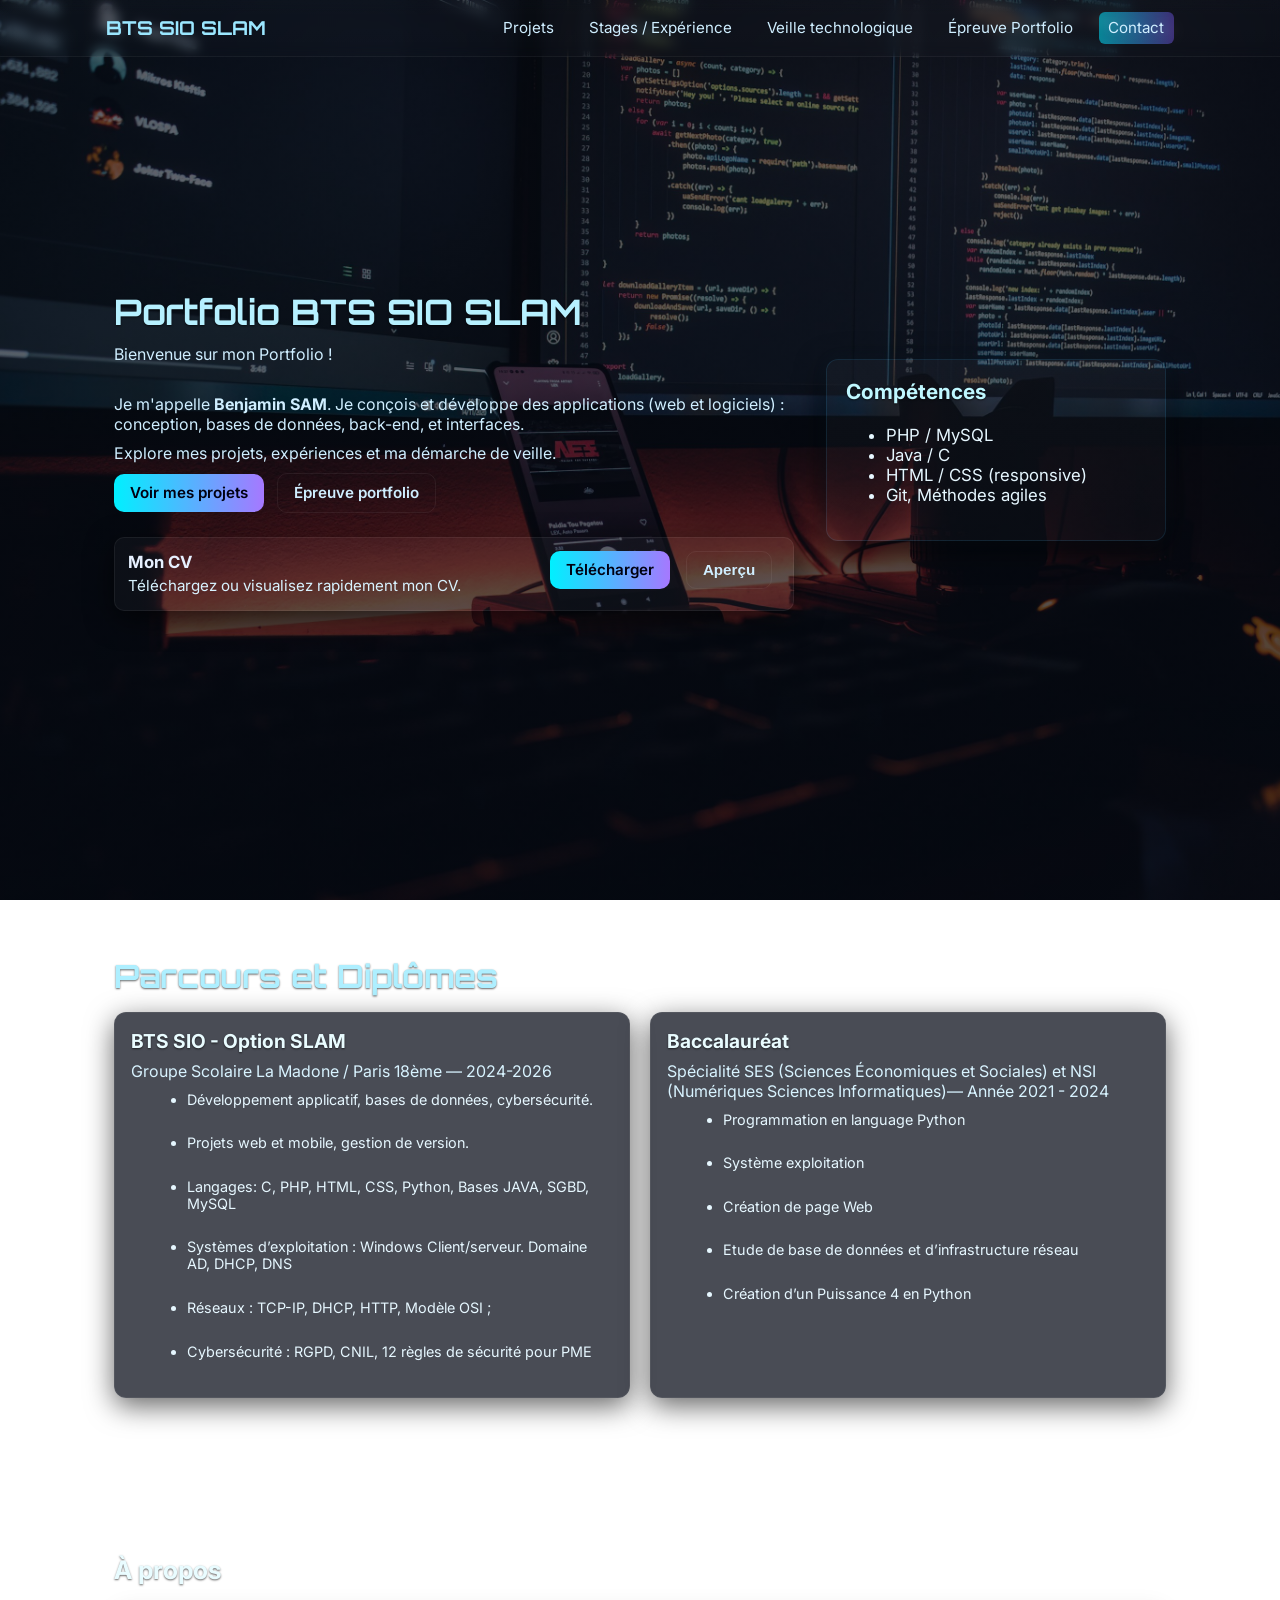
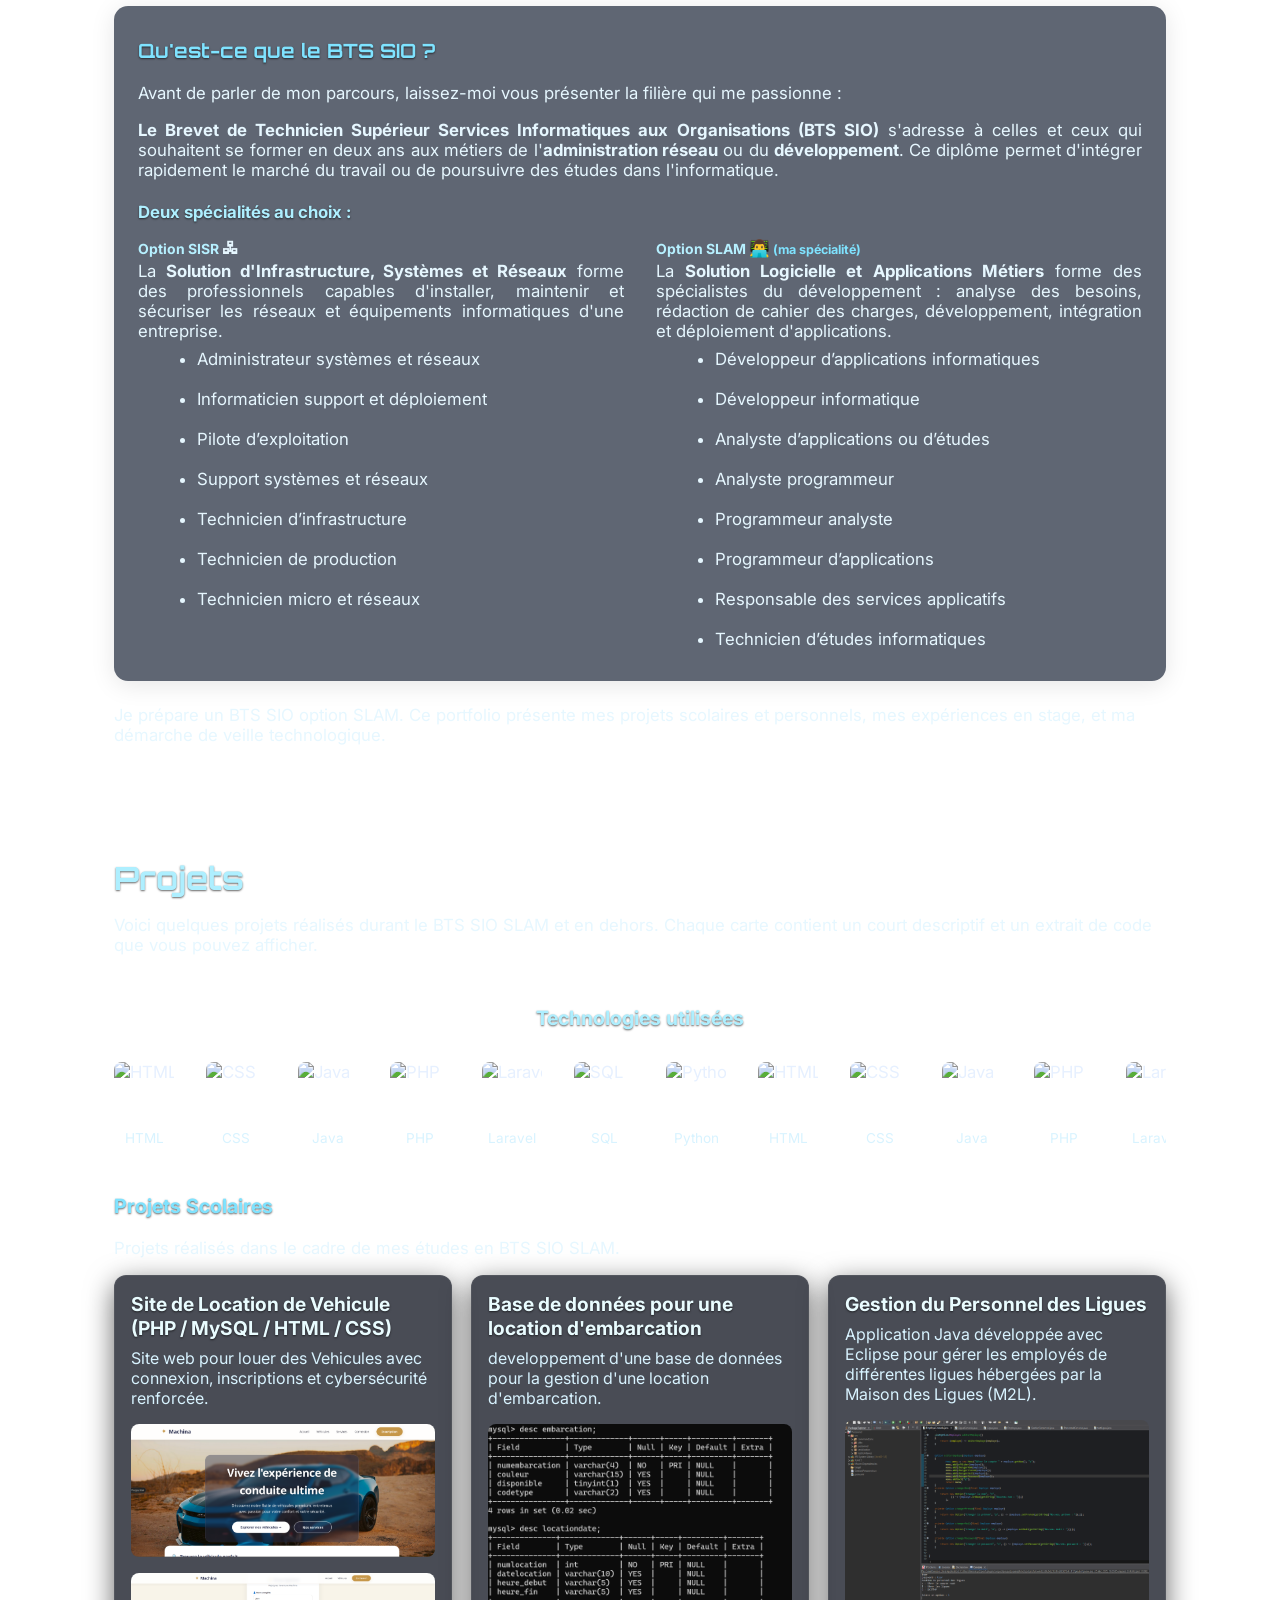
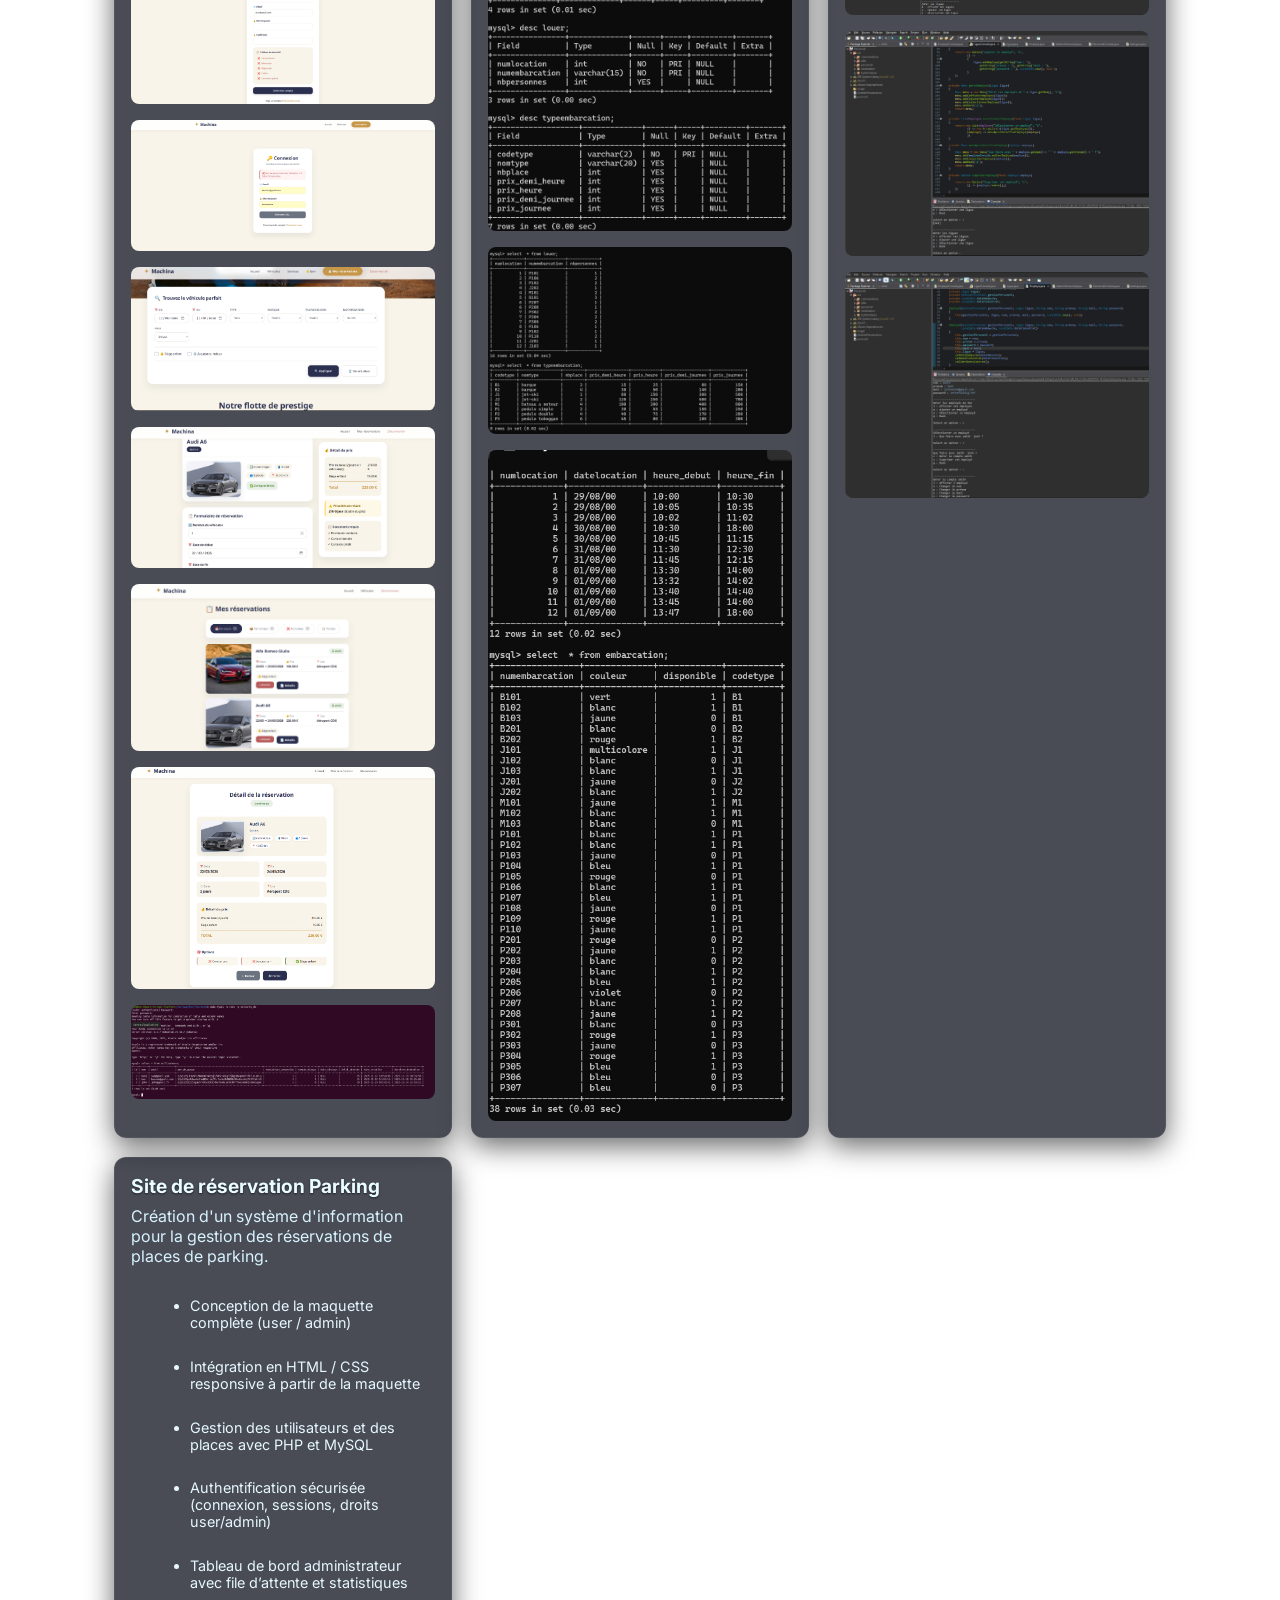
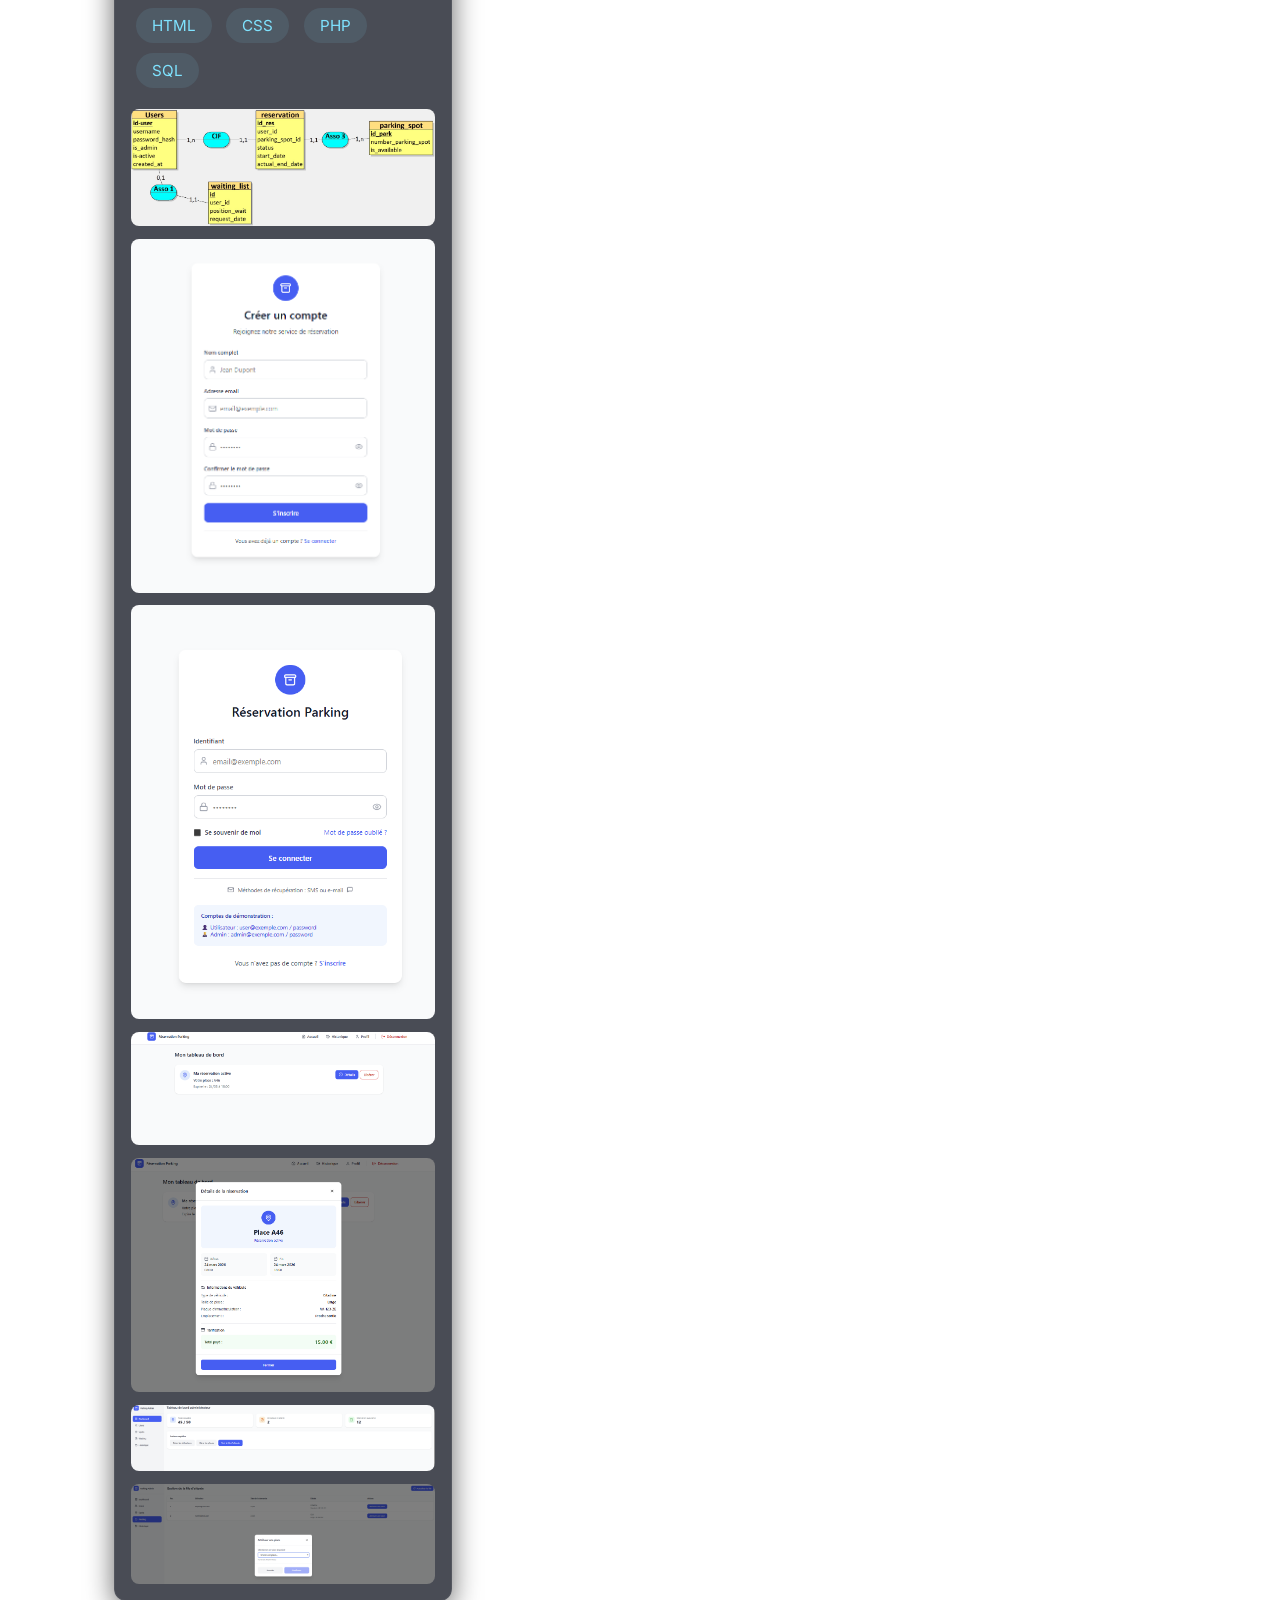
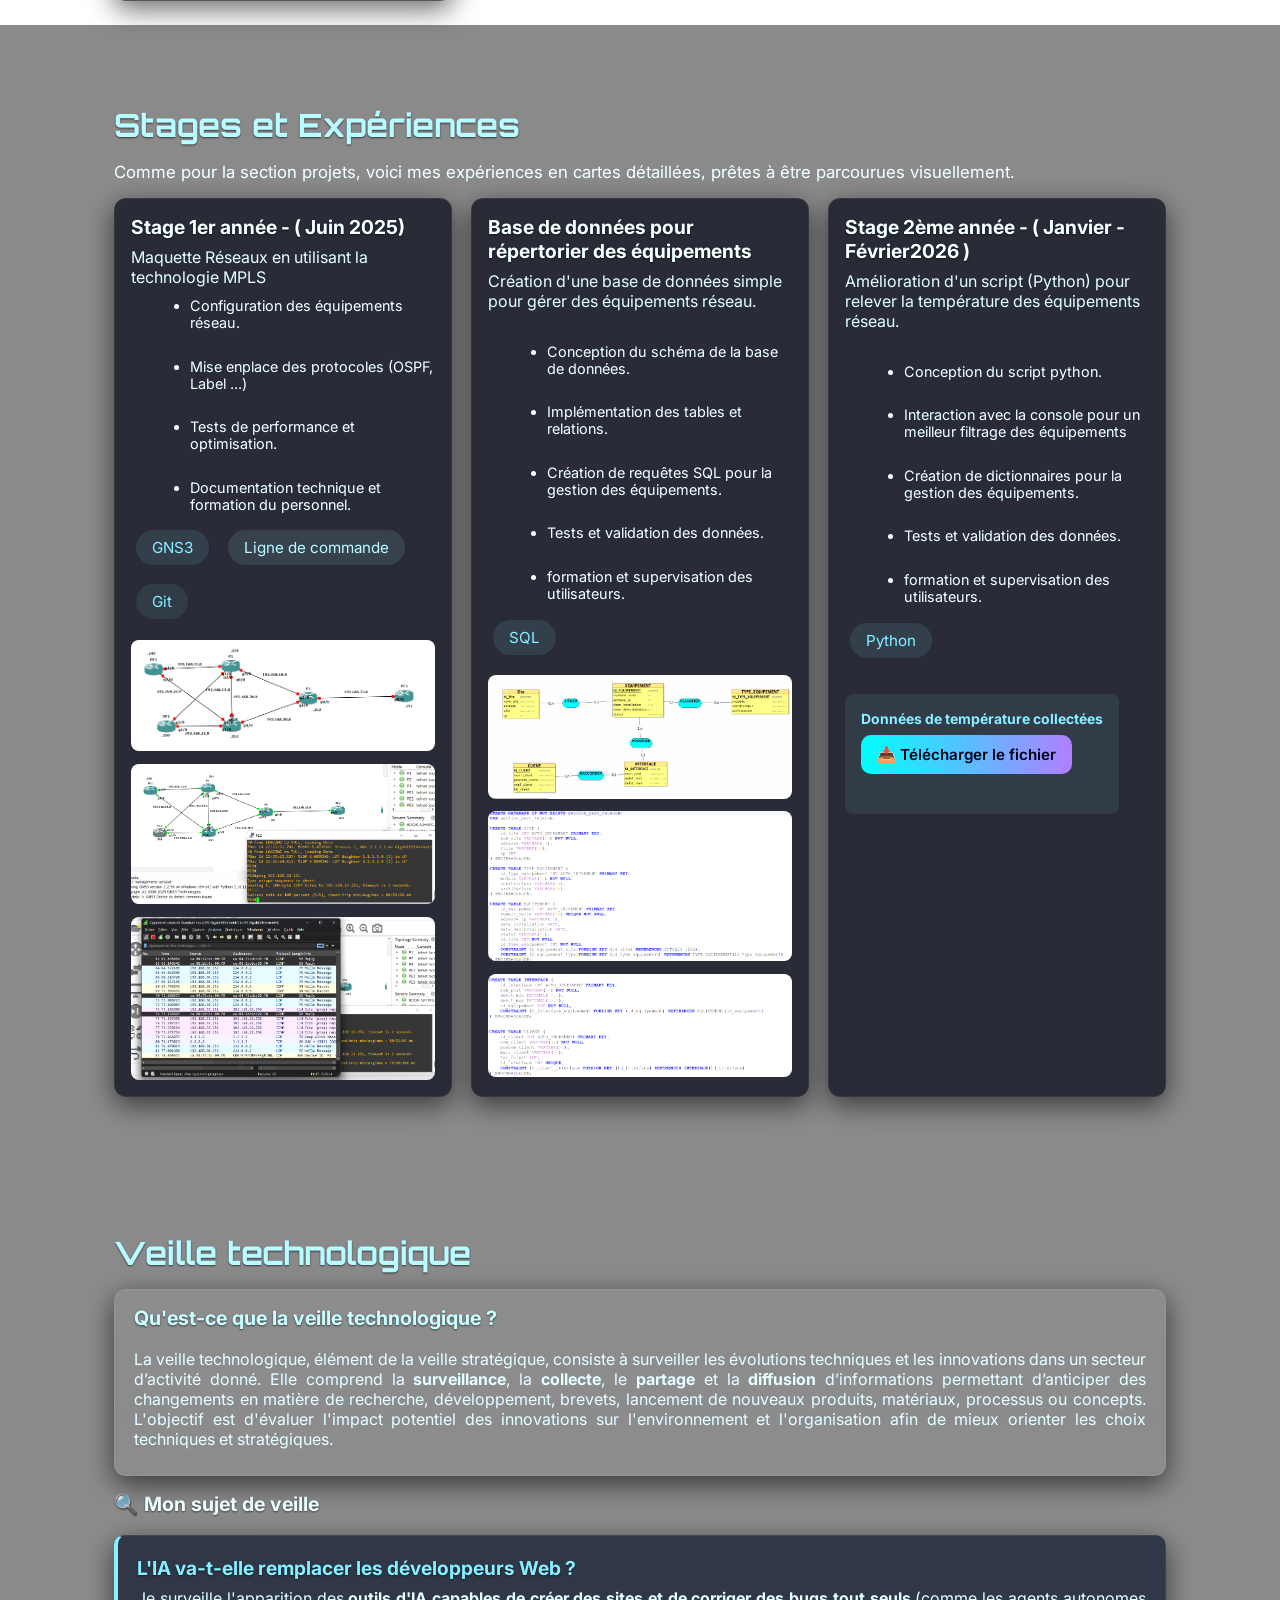
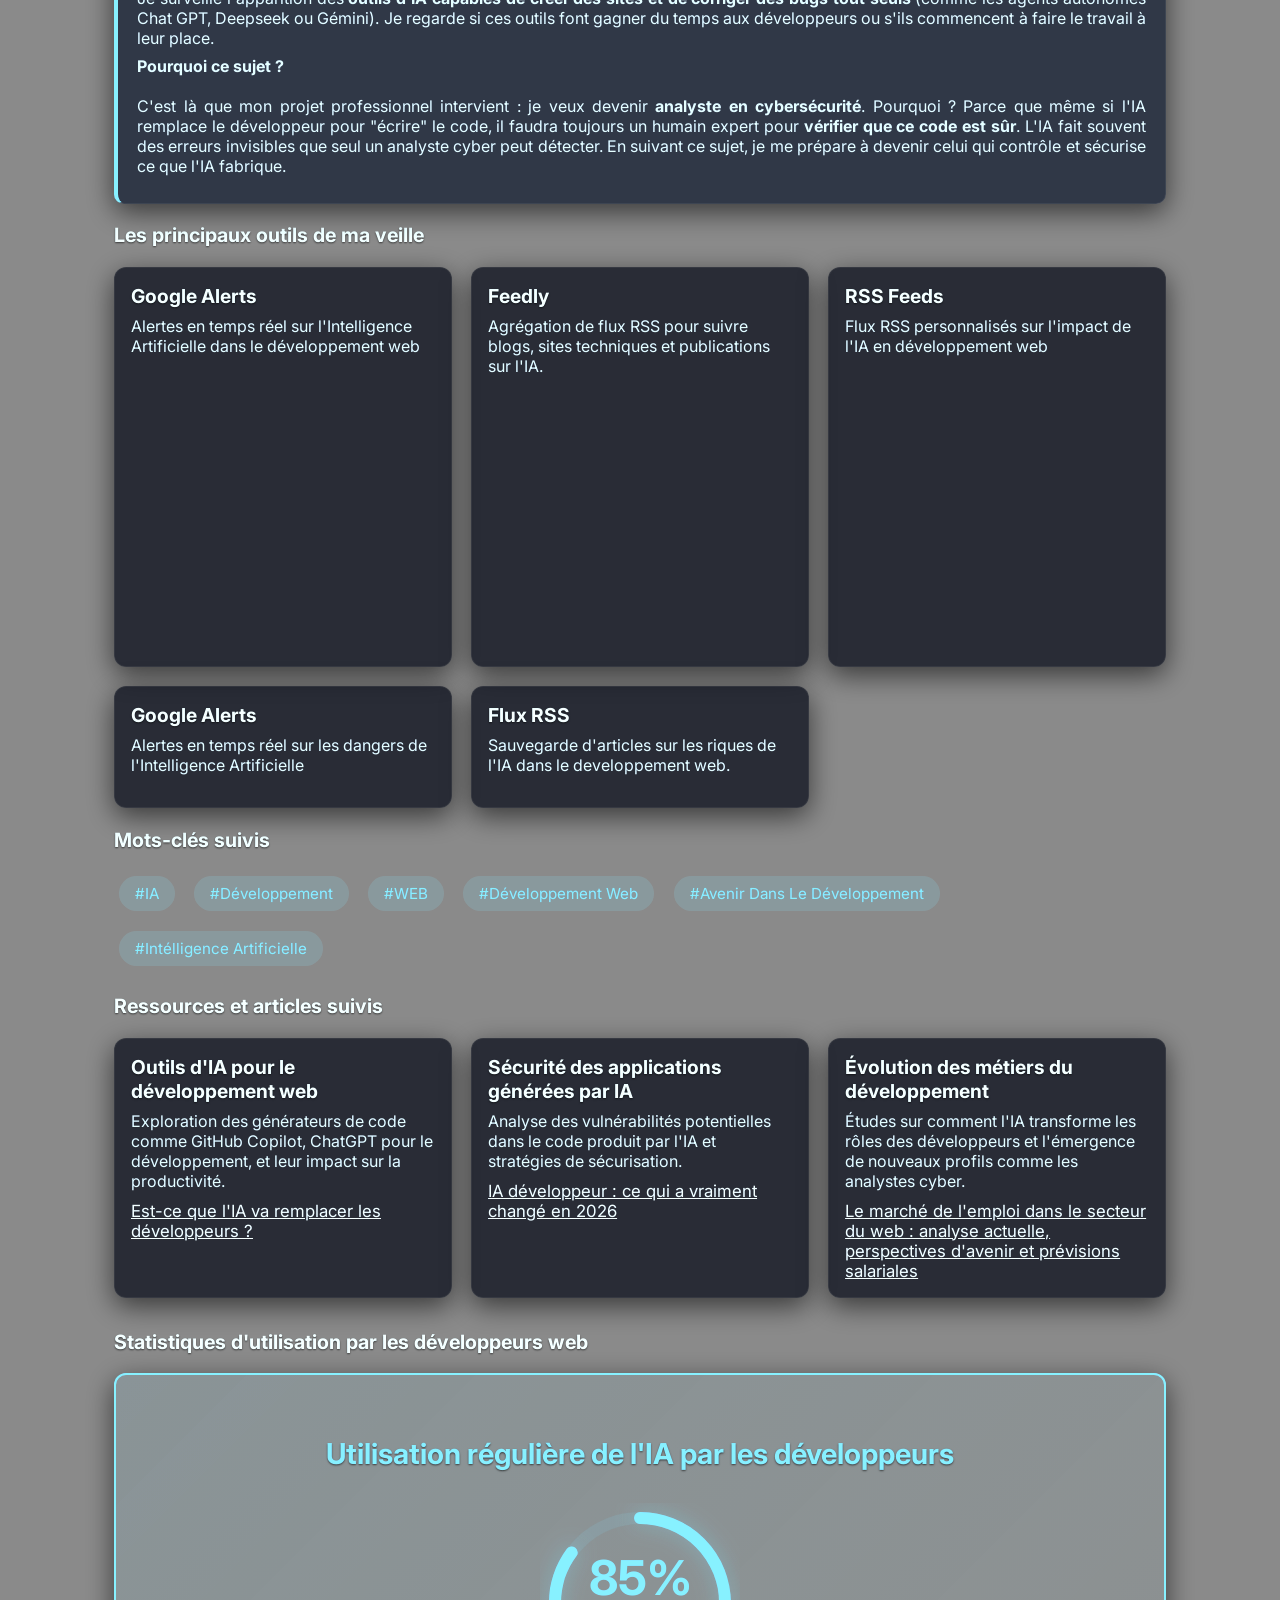
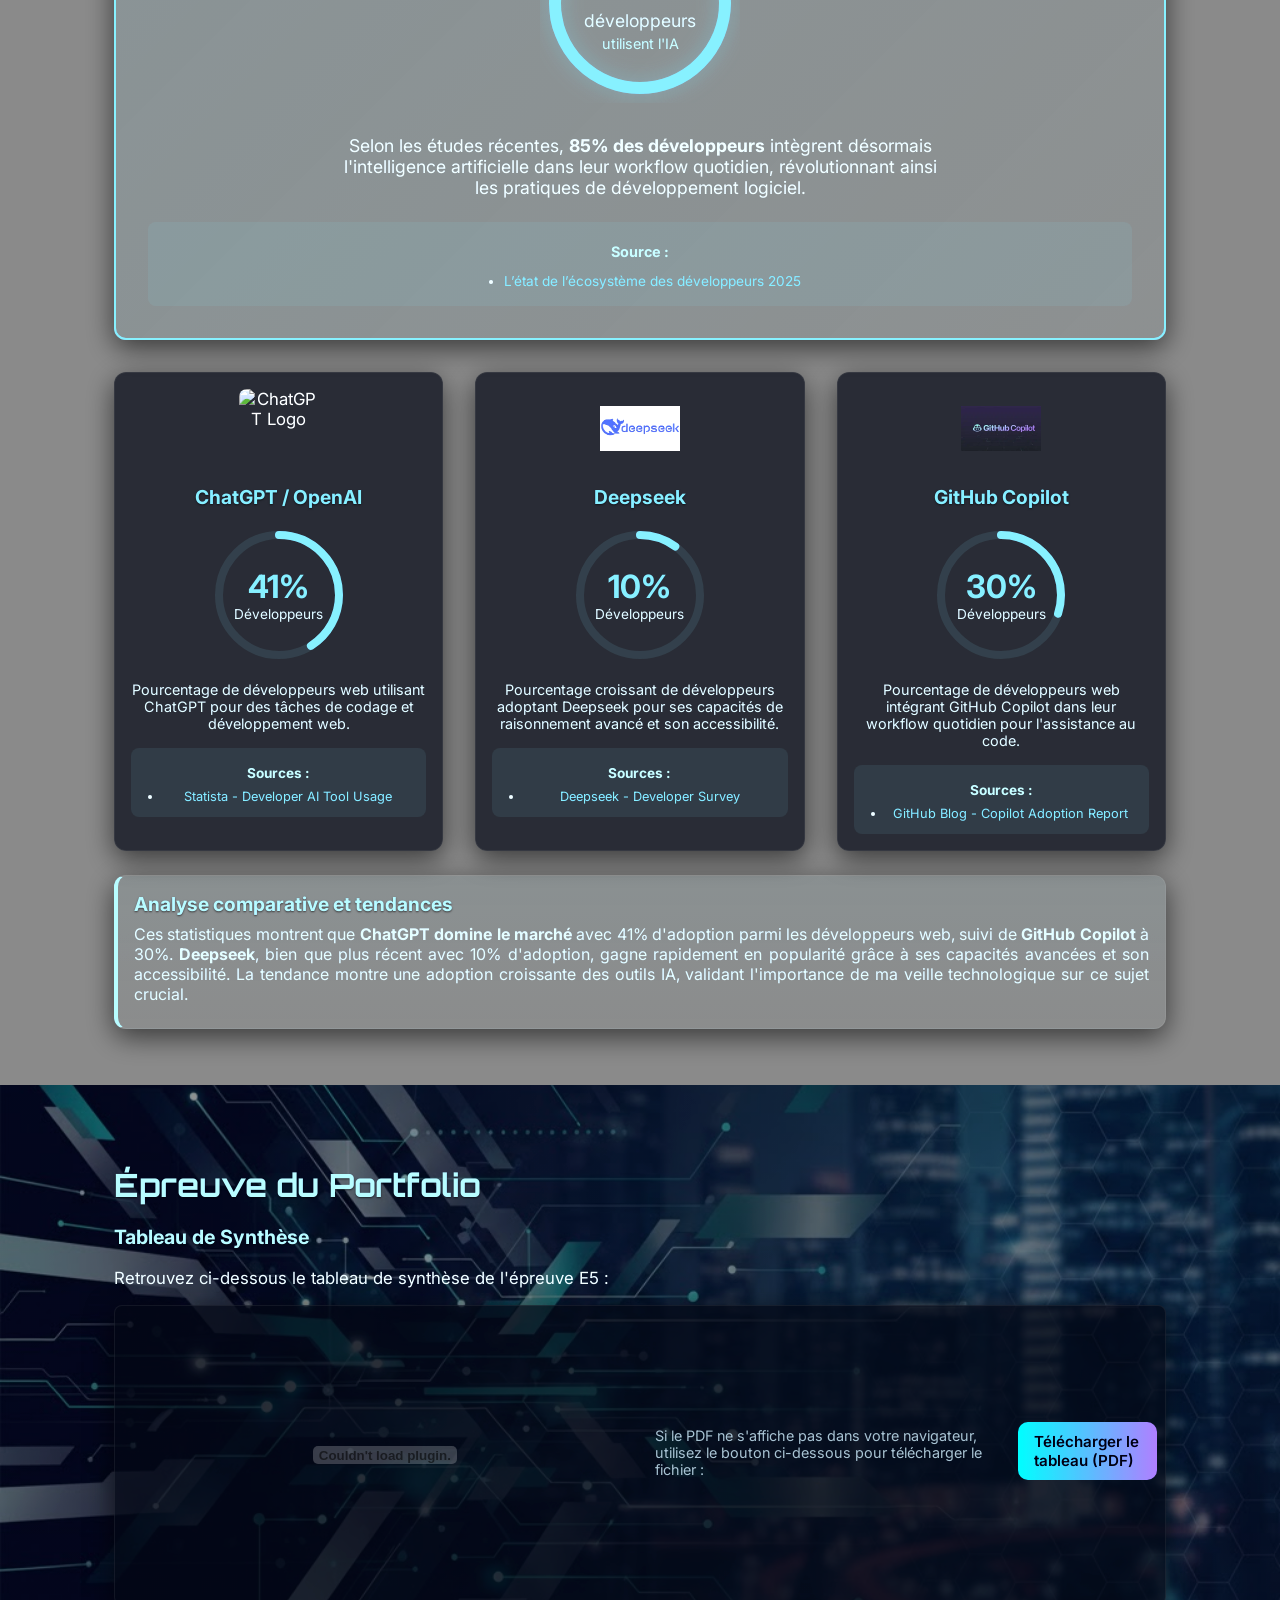
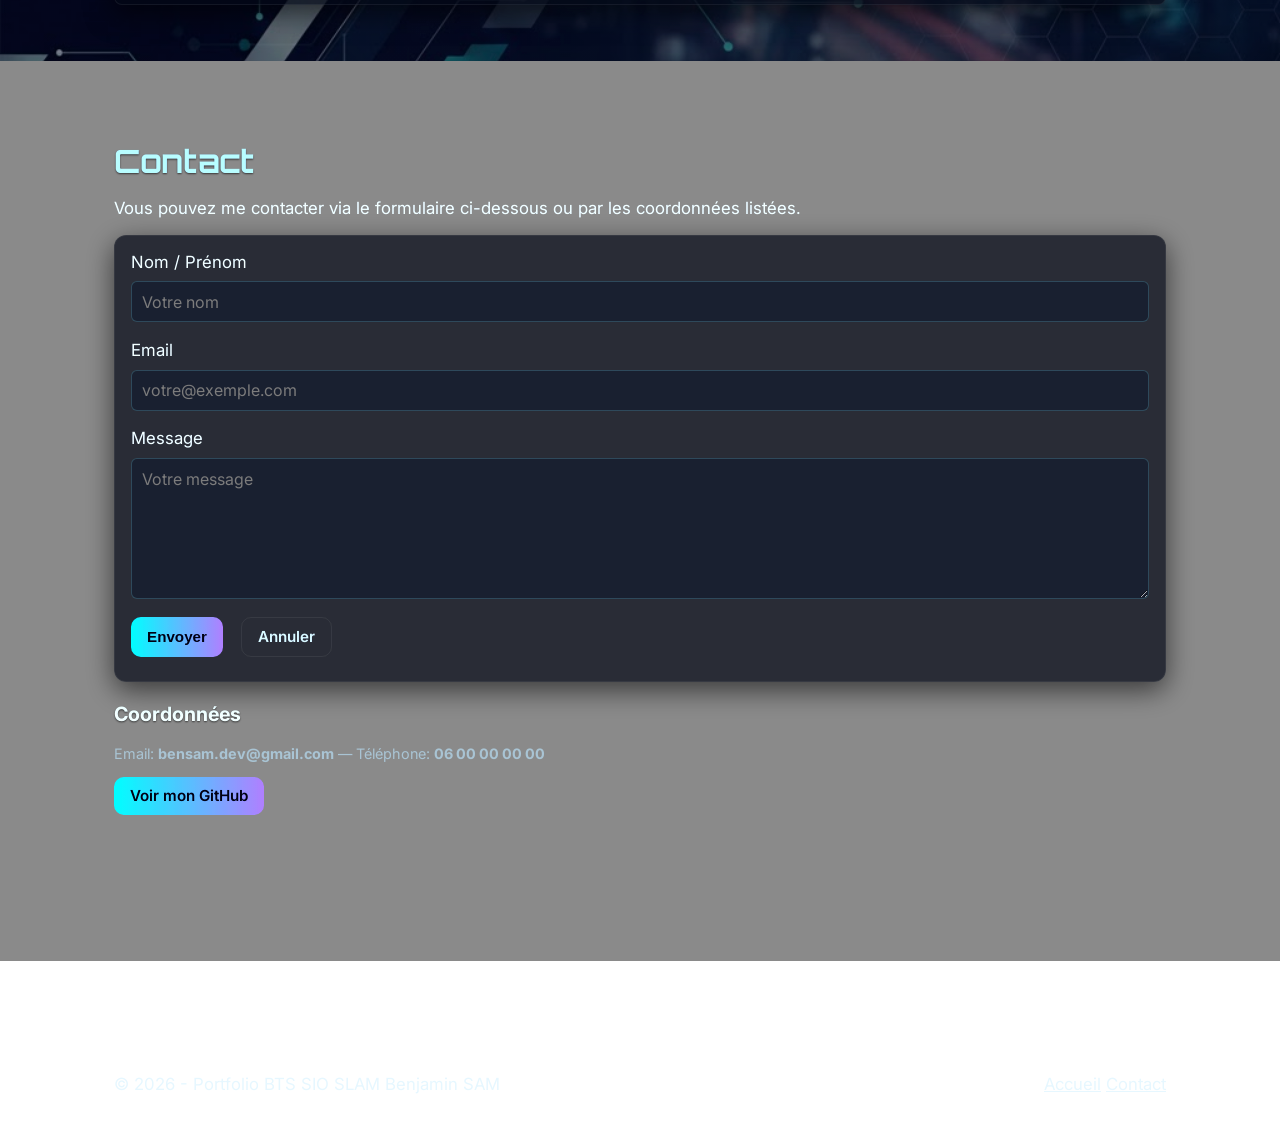
==== commit c414b135: "Add files via upload" ====
--- a/index.html
+++ b/index.html
@@ -294,7 +294,7 @@
 
         <article class="card">
             <h4>Site de réservation Parking</h4>
-            <p>Création d'une base de données simple pour gérer des équipements réseau.</p>
+            <p>Création d'un système d'information pour la gestion des réservations de places de parking.</p>
             <ul class="muted" style="margin:0 0 0.8rem 1.2rem;display:grid;gap:0.3rem"><br>
               <li>Conception de la maquette complète (user / admin)</li><br>
               <li>Intégration en HTML / CSS responsive à partir de la maquette</li><br>
@@ -443,16 +443,16 @@
             </div>
           </div>
           <div class="card">
-            <h4>Twitter / X</h4>
-            <p class="muted">Suivre des experts, threads et annonces en temps réel sur l'IA et le développement.</p>
+            <h4>Google Alerts</h4>
+            <p class="muted">Alertes en temps réel sur les dangers de l'Intelligence Artificielle</p>
             <div style="margin-top: 1rem; border-radius: 8px; overflow: hidden;">
                 <script type="text/javascript" src="https://feed.mikle.com/js/fw-loader.js" preloader-text="Chargement des alertes..." data-fw-param="177510/"></script>
             </div>
 
           </div>
           <div class="card">
-            <h4>Pocket</h4>
-            <p class="muted">Sauvegarde d'articles intéressants sur l'IA pour lecture différée.</p>
+            <h4>Flux RSS</h4>
+            <p class="muted">Sauvegarde d'articles sur les riques de l'IA dans le developpement web.</p>
             <div style="margin-top: 1rem; border-radius: 8px; overflow: hidden;">
                 <script type="text/javascript" src="https://feed.mikle.com/js/fw-loader.js" preloader-text="Chargement des alertes..." data-fw-param="177515/"></script>
             </div>
